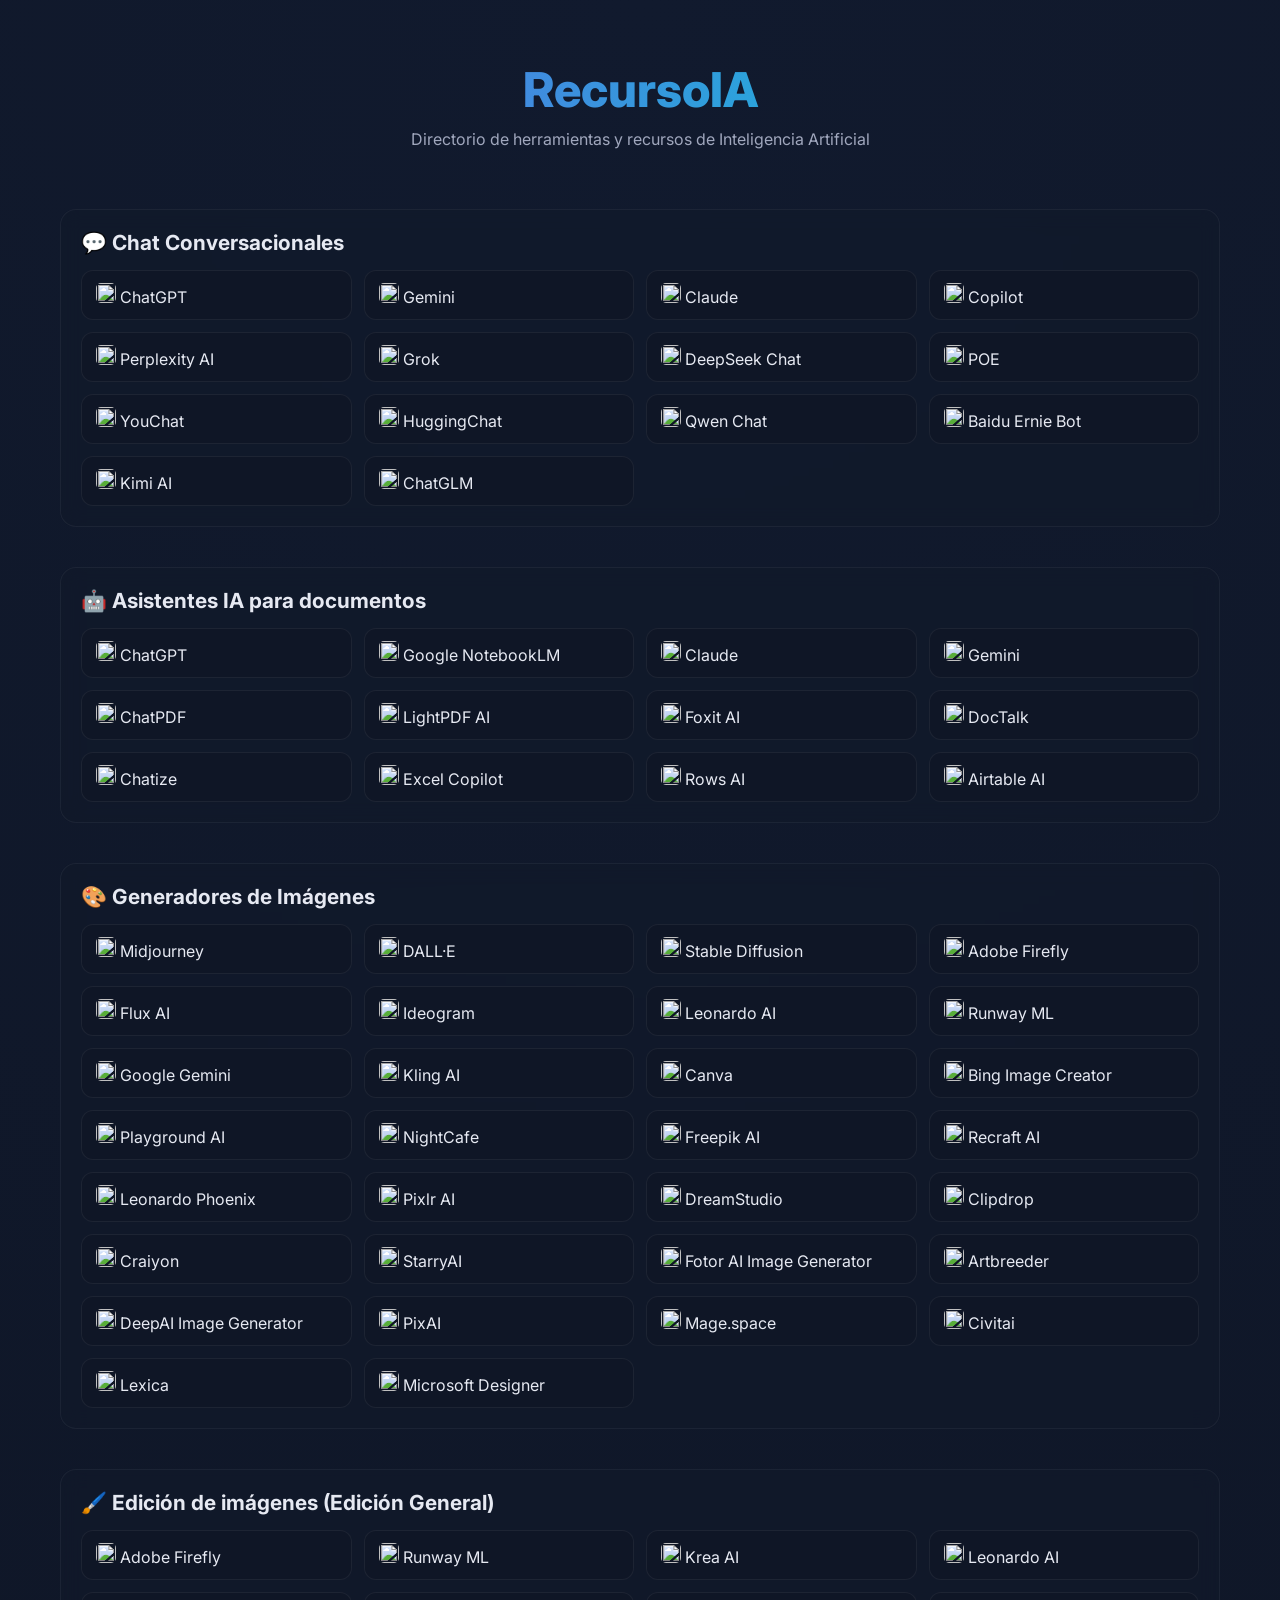
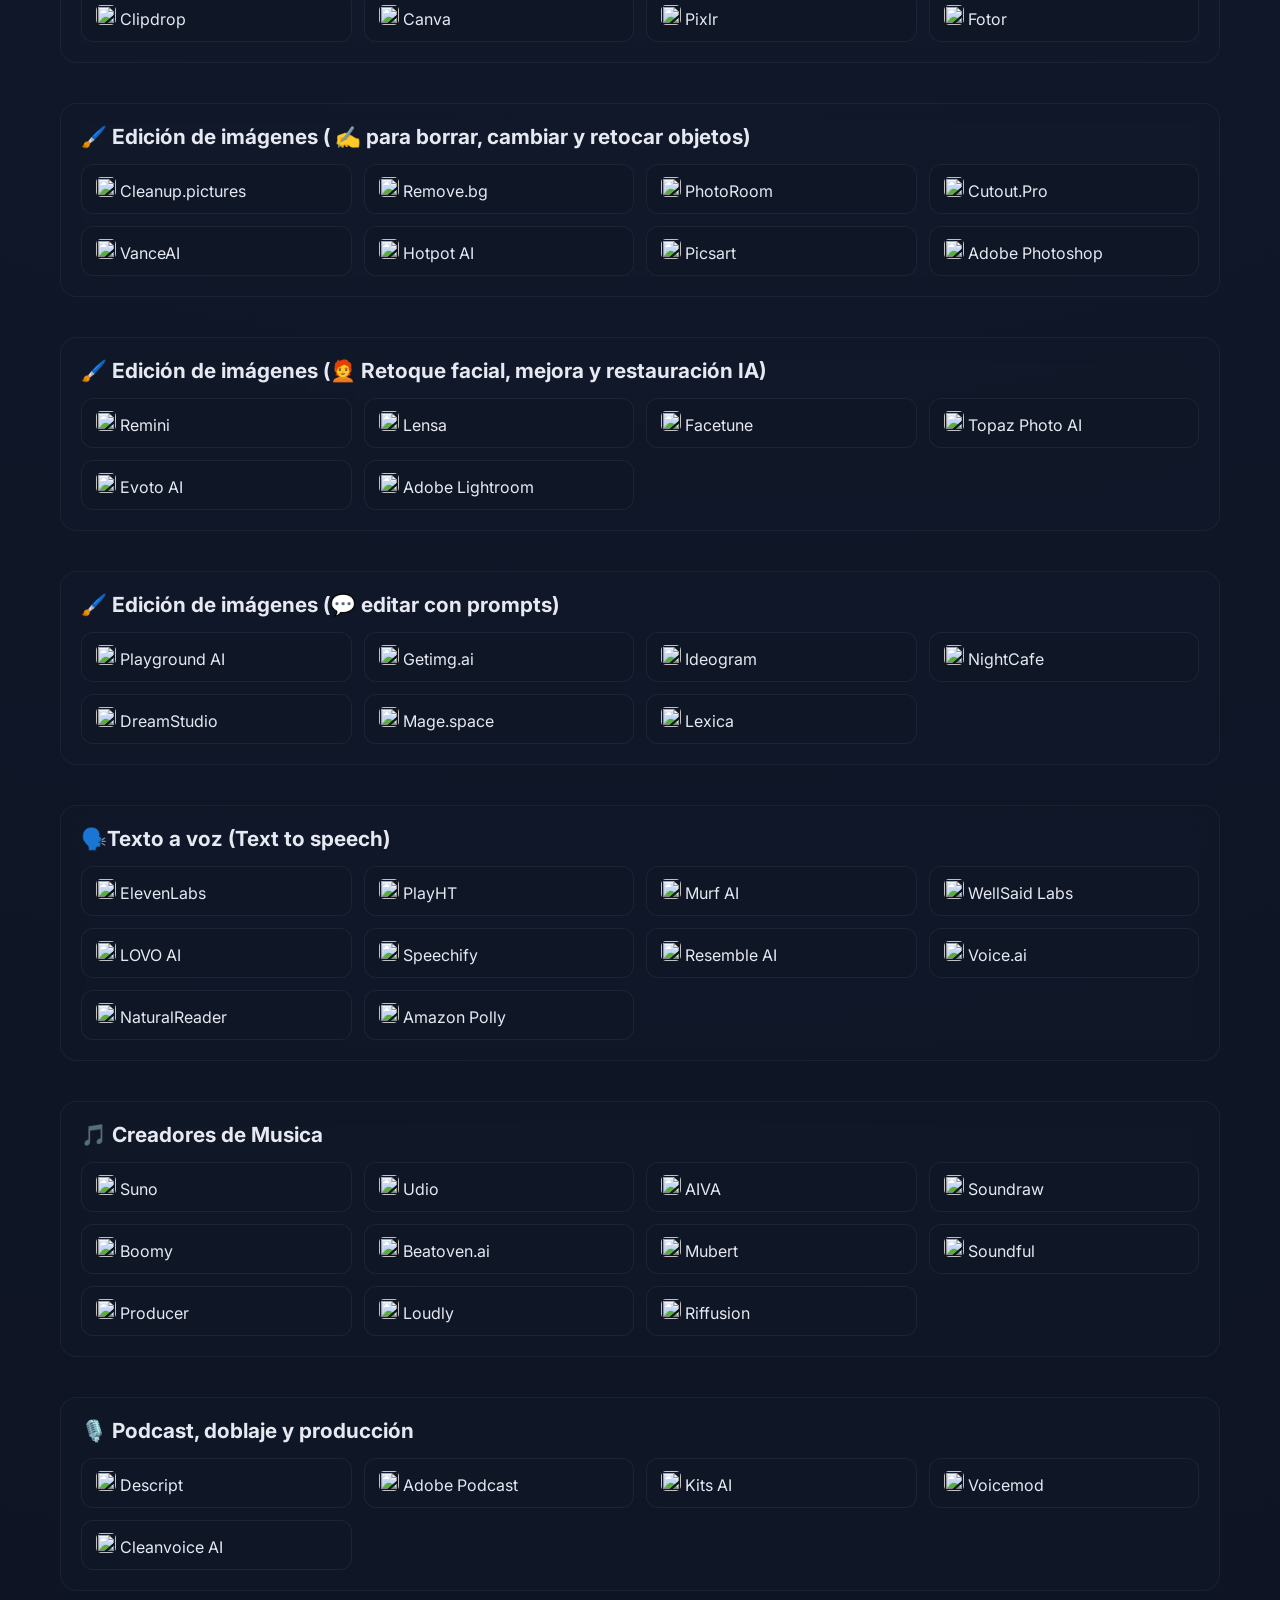
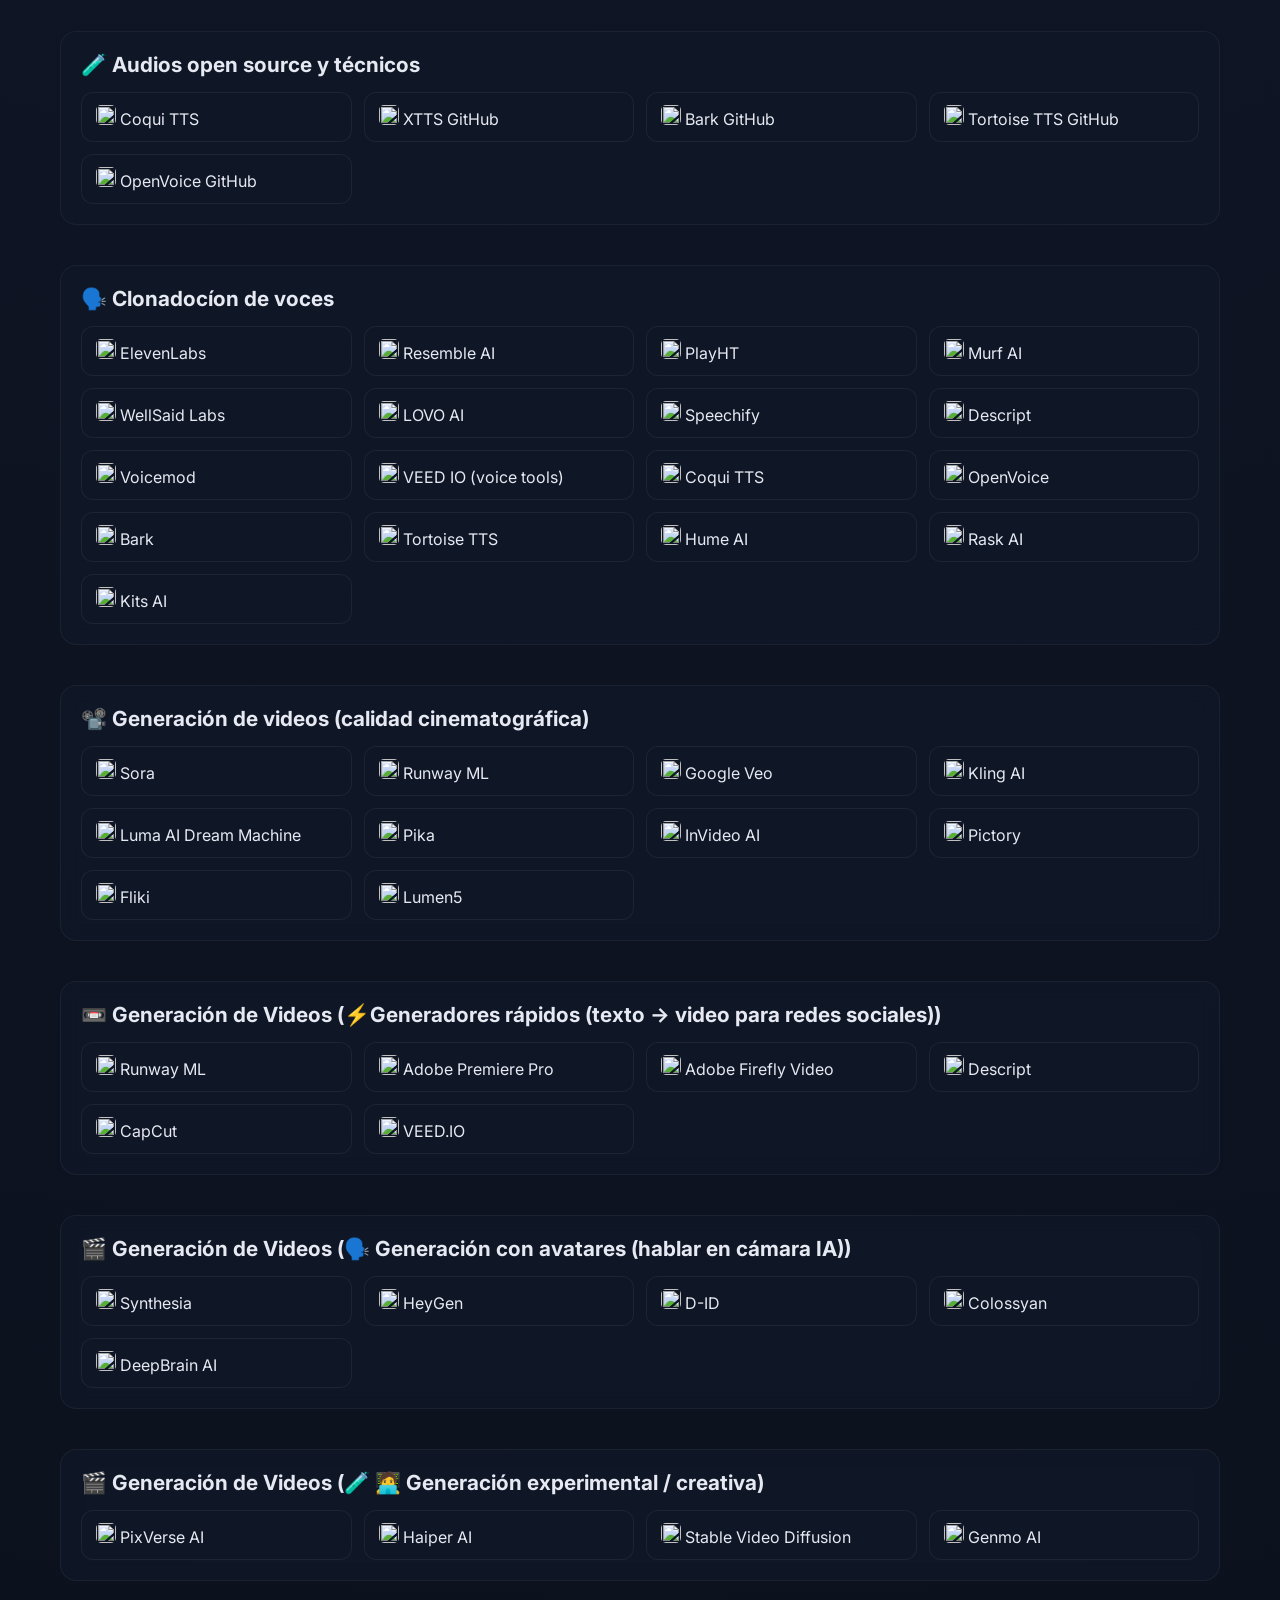
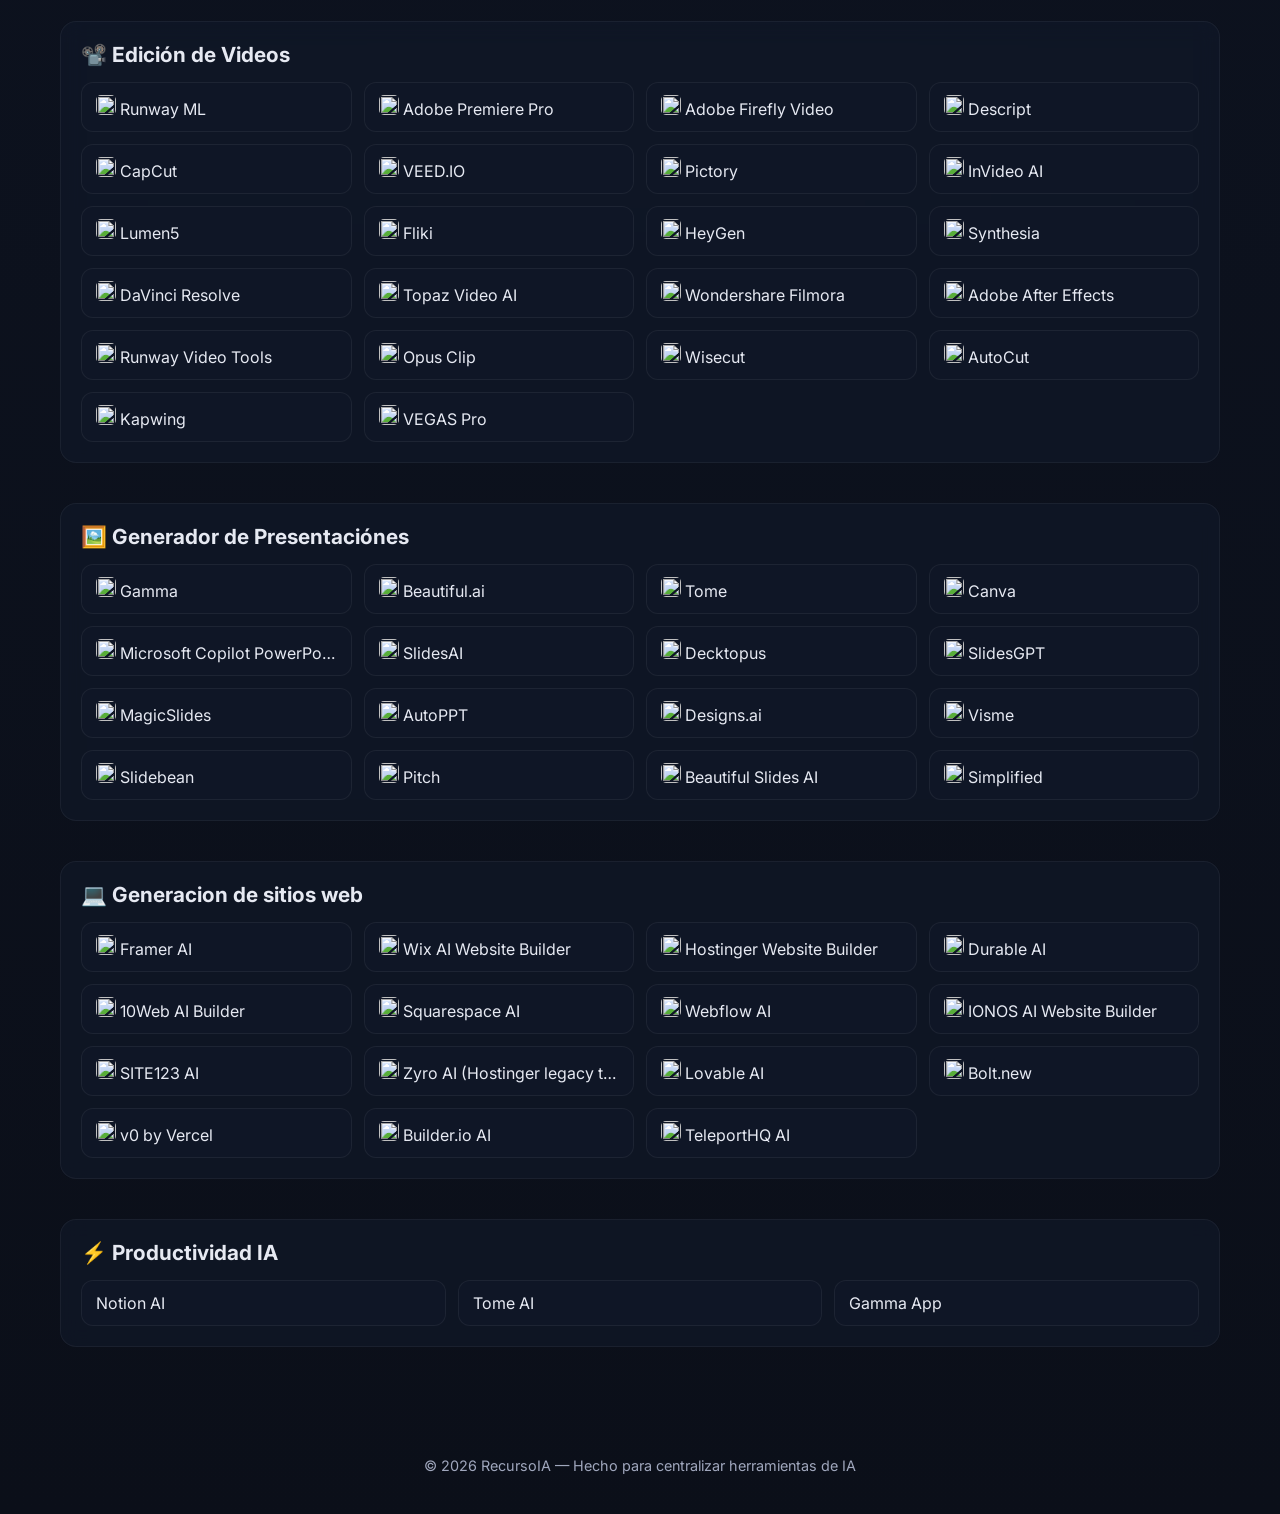
==== index.html @ c5f61e70 "se envia todo a github" ====
<!DOCTYPE html>
<html lang="es">
<head>
    <meta charset="UTF-8" />
    <meta name="viewport" content="width=device-width, initial-scale=1.0" />
    <title>RecursoIA</title>
    <link rel="stylesheet" href="style.css">
    <link href="https://fonts.googleapis.com/css2?family=Inter:wght@300;400;600;800&display=swap" rel="stylesheet">
</head>
<body>
    <header>
        <h1>RecursoIA</h1>
        <p>Directorio de herramientas y recursos de Inteligencia Artificial</p>
    </header>
    <div class="container">

    <!-- CHAT IA -->
    <section class="section">
        <h2>💬 Chat Conversacionales</h2>
        <ul class="list">
            <li>
                <a class="tool" href="https://chat.openai.com" target="_blank">
                    <img src="https://www.google.com/s2/favicons?sz=64&domain=chat.openai.com">
                    ChatGPT
                </a>
            </li>
            <li>
                <a class="tool" href="https://gemini.google.com" target="_blank">
                    <img src="https://www.google.com/s2/favicons?sz=64&domain=gemini.google.com">
                    Gemini
                </a>
            </li>
            <li>
                <a class="tool" href="https://claude.ai" target="_blank">
                    <img src="https://www.google.com/s2/favicons?sz=64&domain=claude.ai">
                    Claude
                </a>
            </li>
            <li>
                <a class="tool" href="https://copilot.microsoft.com" target="_blank">
                    <img src="https://www.google.com/s2/favicons?sz=64&domain=microsoft.com">
                    Copilot
                </a>
            </li>
            <li>
                <a class="tool" href="https://www.perplexity.ai" target="_blank">
                    <img src="https://www.google.com/s2/favicons?sz=64&domain=perplexity.ai">
                    Perplexity AI
                </a>
            </li>
            <li>
                <a class="tool" href="https://grok.x.ai" target="_blank">
                    <img src="https://www.google.com/s2/favicons?sz=64&domain=x.ai">
                    Grok
                </a>
            </li>
            <li>
                <a class="tool" href="https://chat.deepseek.com" target="_blank">
                    <img src="https://www.google.com/s2/favicons?sz=64&domain=deepseek.com">
                    DeepSeek Chat
                </a>
            </li>
            <li>
                <a class="tool" href="https://poe.com" target="_blank">
                    <img src="https://www.google.com/s2/favicons?sz=64&domain=poe.com">
                    POE
                </a>
            </li>
            <li>
                <a class="tool" href="https://you.com/chat" target="_blank">
                    <img src="https://www.google.com/s2/favicons?sz=64&domain=you.com">
                    YouChat
                </a>
            </li>
            <li>
                <a class="tool" href="https://huggingface.co/chat" target="_blank">
                    <img src="https://www.google.com/s2/favicons?sz=64&domain=huggingface.co">
                    HuggingChat
                </a>
            </li>
            <li>
                <a class="tool" href="https://chat.qwen.ai" target="_blank">
                    <img src="https://www.google.com/s2/favicons?sz=64&domain=qwen.ai">
                    Qwen Chat
                </a>
            </li>
            <li>
                <a class="tool" href="https://yiyan.baidu.com" target="_blank">
                    <img src="https://www.google.com/s2/favicons?sz=64&domain=baidu.com">
                    Baidu Ernie Bot
                </a>
            </li>
            <li>
                <a class="tool" href="https://kimi.moonshot.cn" target="_blank">
                    <img src="https://www.google.com/s2/favicons?sz=64&domain=moonshot.cn">
                    Kimi AI
                </a>
            </li>
            <li>
                <a class="tool" href="https://chatglm.cn" target="_blank">
                    <img src="https://www.google.com/s2/favicons?sz=64&domain=chatglm.cn">
                    ChatGLM
                </a>
            </li>
        </ul>
    </section>

        <!-- ASISTENTES PARA DOCUMENTOS -->
        <section class="section">
            <h2>🤖 Asistentes IA para documentos</h2>
            <ul class="list">
                <li>
                    <a class="tool" href="https://chat.openai.com" target="_blank">
                        <img src="https://www.google.com/s2/favicons?sz=64&domain=openai.com">
                        ChatGPT
                    </a>
                </li>
                <li>
                    <a class="tool" href="https://notebooklm.google.com" target="_blank">
                        <img src="https://www.google.com/s2/favicons?sz=64&domain=google.com">
                        Google NotebookLM
                    </a>
                </li>
                <li>
                    <a class="tool" href="https://claude.ai" target="_blank">
                        <img src="https://www.google.com/s2/favicons?sz=64&domain=claude.ai">
                        Claude
                    </a>
                </li>
                <li>
                    <a class="tool" href="https://gemini.google.com" target="_blank">
                        <img src="https://www.google.com/s2/favicons?sz=64&domain=gemini.google.com">
                        Gemini
                    </a>
                </li>
                <li>
                    <a class="tool" href="https://www.chatpdf.com" target="_blank">
                        <img src="https://www.google.com/s2/favicons?sz=64&domain=chatpdf.com">
                        ChatPDF
                    </a>
                </li>
                <li>
                    <a class="tool" href="https://lightpdf.com" target="_blank">
                        <img src="https://www.google.com/s2/favicons?sz=64&domain=lightpdf.com">
                        LightPDF AI
                    </a>
                </li>
                <li>
                    <a class="tool" href="https://www.foxit.com" target="_blank">
                        <img src="https://www.google.com/s2/favicons?sz=64&domain=foxit.com">
                        Foxit AI
                    </a>
                </li>
                <li>
                    <a class="tool" href="https://www.doctalk.site" target="_blank">
                        <img src="https://www.google.com/s2/favicons?sz=64&domain=doctalk.site">
                        DocTalk
                    </a>
                </li>
                <li>
                    <a class="tool" href="https://www.chatize.com" target="_blank">
                        <img src="https://www.google.com/s2/favicons?sz=64&domain=chatize.com">
                        Chatize
                    </a>
                </li>
                <li>
                    <a class="tool" href="https://www.microsoft.com" target="_blank">
                        <img src="https://www.google.com/s2/favicons?sz=64&domain=microsoft.com">
                        Excel Copilot
                    </a>
                </li>
                <li>
                    <a class="tool" href="https://rows.com" target="_blank">
                        <img src="https://www.google.com/s2/favicons?sz=64&domain=rows.com">
                        Rows AI
                    </a>
                </li>
                <li>
                    <a class="tool" href="https://airtable.com" target="_blank">
                        <img src="https://www.google.com/s2/favicons?sz=64&domain=airtable.com">
                        Airtable AI
                    </a>
                </li>
            </ul>
        </section>

        <!-- IMAGEN IA -->
        <section class="section">
            <h2>🎨 Generadores de Imágenes</h2>
            <ul class="list">
                <li>
                    <a class="tool" href="https://www.midjourney.com" target="_blank">
                        <img src="https://www.google.com/s2/favicons?sz=64&domain=midjourney.com">
                        Midjourney
                    </a>
                </li>
                <li>
                    <a class="tool" href="https://openai.com/dall-e-3" target="_blank">
                        <img src="https://www.google.com/s2/favicons?sz=64&domain=openai.com">
                        DALL·E
                    </a>
                </li>
                <li>
                    <a class="tool" href="https://stability.ai" target="_blank">
                        <img src="https://www.google.com/s2/favicons?sz=64&domain=stability.ai">
                        Stable Diffusion
                    </a>
                </li>
                <li>
                    <a class="tool" href="https://www.adobe.com/sensei/generative-ai/firefly.html" target="_blank">
                        <img src="https://www.google.com/s2/favicons?sz=64&domain=adobe.com">
                        Adobe Firefly
                    </a>
                </li>
                <li>
                    <a class="tool" href="https://flux.ai" target="_blank">
                        <img src="https://www.google.com/s2/favicons?sz=64&domain=flux.ai">
                        Flux AI
                    </a>
                </li>
                <li>
                    <a class="tool" href="https://ideogram.ai" target="_blank">
                        <img src="https://www.google.com/s2/favicons?sz=64&domain=ideogram.ai">
                        Ideogram
                    </a>
                </li>
                <li>
                    <a class="tool" href="https://leonardo.ai" target="_blank">
                        <img src="https://www.google.com/s2/favicons?sz=64&domain=leonardo.ai">
                        Leonardo AI
                    </a>
                </li>
                <li>
                    <a class="tool" href="https://runwayml.com" target="_blank">
                        <img src="https://www.google.com/s2/favicons?sz=64&domain=runwayml.com">
                        Runway ML
                    </a>
                </li>
                <li>
                    <a class="tool" href="https://gemini.google.com" target="_blank">
                        <img src="https://www.google.com/s2/favicons?sz=64&domain=gemini.google.com">
                        Google Gemini
                    </a>
                </li>
                <li>
                    <a class="tool" href="https://www.klingai.com" target="_blank">
                        <img src="https://www.google.com/s2/favicons?sz=64&domain=klingai.com">
                        Kling AI
                    </a>
                </li>
                <li>
                    <a class="tool" href="https://www.canva.com/es_es/generador-imagenes-ia/" target="_blank">
                        <img src="https://www.google.com/s2/favicons?sz=64&domain=canva.com">
                        Canva
                    </a>
                </li>
                <li>
                    <a class="tool" href="https://www.bing.com/images/create" target="_blank">
                        <img src="https://www.google.com/s2/favicons?sz=64&domain=bing.com">
                        Bing Image Creator
                    </a>
                </li>
                <li>
                    <a class="tool" href="https://playgroundai.com" target="_blank">
                        <img src="https://www.google.com/s2/favicons?sz=64&domain=playgroundai.com">
                        Playground AI
                    </a>
                </li>
                <li>
                    <a class="tool" href="https://creator.nightcafe.studio" target="_blank">
                        <img src="https://www.google.com/s2/favicons?sz=64&domain=nightcafe.studio">
                        NightCafe
                    </a>
                </li>
                <li>
                    <a class="tool" href="https://www.freepik.com/ai/image-generator" target="_blank">
                        <img src="https://www.google.com/s2/favicons?sz=64&domain=freepik.com">
                        Freepik AI
                    </a>
                </li>
                <li>
                    <a class="tool" href="https://recraft.ai" target="_blank">
                        <img src="https://www.google.com/s2/favicons?sz=64&domain=recraft.ai">
                        Recraft AI
                    </a>
                </li>
                <li>
                    <a class="tool" href="https://leonardo.ai" target="_blank">
                        <img src="https://www.google.com/s2/favicons?sz=64&domain=leonardo.ai">
                        Leonardo Phoenix
                    </a>
                </li>
                <li>
                    <a class="tool" href="https://pixlr.com/ai-image-generator/" target="_blank">
                        <img src="https://www.google.com/s2/favicons?sz=64&domain=pixlr.com">
                        Pixlr AI
                    </a>
                </li>
                <li>
                    <a class="tool" href="https://beta.dreamstudio.ai" target="_blank">
                        <img src="https://www.google.com/s2/favicons?sz=64&domain=dreamstudio.ai">
                        DreamStudio
                    </a>
                </li>
                <li>
                    <a class="tool" href="https://clipdrop.co" target="_blank">
                        <img src="https://www.google.com/s2/favicons?sz=64&domain=clipdrop.co">
                        Clipdrop
                    </a>
                </li>
                <li>
                    <a class="tool" href="https://www.craiyon.com" target="_blank">
                        <img src="https://www.google.com/s2/favicons?sz=64&domain=craiyon.com">
                        Craiyon
                    </a>
                </li>
                <li>
                    <a class="tool" href="https://starryai.com" target="_blank">
                        <img src="https://www.google.com/s2/favicons?sz=64&domain=starryai.com">
                        StarryAI
                    </a>
                </li>
                <li>
                    <a class="tool" href="https://www.fotor.com/features/ai-image-generator/" target="_blank">
                        <img src="https://www.google.com/s2/favicons?sz=64&domain=fotor.com">
                        Fotor AI Image Generator
                    </a>
                </li>
                <li>
                    <a class="tool" href="https://www.artbreeder.com" target="_blank">
                        <img src="https://www.google.com/s2/favicons?sz=64&domain=artbreeder.com">
                        Artbreeder
                    </a>
                </li>
                <li>
                    <a class="tool" href="https://deepai.org/machine-learning-model/text2img" target="_blank">
                        <img src="https://www.google.com/s2/favicons?sz=64&domain=deepai.org">
                        DeepAI Image Generator
                    </a>
                </li>
                <li>
                    <a class="tool" href="https://pixai.art" target="_blank">
                        <img src="https://www.google.com/s2/favicons?sz=64&domain=pixai.art">
                        PixAI
                    </a>
                </li>
                <li>
                    <a class="tool" href="https://mage.space" target="_blank">
                        <img src="https://www.google.com/s2/favicons?sz=64&domain=mage.space">
                        Mage.space
                    </a>
                </li>
                <li>
                    <a class="tool" href="https://civitai.com/" target="_blank">
                        <img src="https://www.google.com/s2/favicons?sz=64&domain=civitai.com">
                        Civitai
                    </a>
                </li>
                <li>
                    <a class="tool" href="https://lexica.art/aperture" target="_blank">
                        <img src="https://www.google.com/s2/favicons?sz=64&domain=lexica.art">
                        Lexica
                    </a>
                </li>
                <li>
                    <a class="tool" href="https://designer.microsoft.com" target="_blank">
                        <img src="https://www.google.com/s2/favicons?sz=64&domain=microsoft.com">
                        Microsoft Designer
                    </a>
                </li>
            </ul>
        </section>

        <!-- EDICION DE IMAGENES -->
        <section class="section">
            <h2>🖌️ Edición de imágenes (Edición General)</h2>
            <ul class="list">
                <li>
                    <a class="tool" href="https://firefly.adobe.com" target="_blank">
                        <img src="https://www.google.com/s2/favicons?sz=64&domain=adobe.com">
                        Adobe Firefly
                    </a>
                </li>
                <li>
                    <a class="tool" href="https://runwayml.com" target="_blank">
                        <img src="https://www.google.com/s2/favicons?sz=64&domain=runwayml.com">
                        Runway ML
                    </a>
                </li>
                <li>
                    <a class="tool" href="https://www.krea.ai" target="_blank">
                        <img src="https://www.google.com/s2/favicons?sz=64&domain=krea.ai">
                        Krea AI
                    </a>
                </li>
                <li>
                    <a class="tool" href="https://leonardo.ai" target="_blank">
                        <img src="https://www.google.com/s2/favicons?sz=64&domain=leonardo.ai">
                        Leonardo AI
                    </a>
                </li>
                <li>
                    <a class="tool" href="https://clipdrop.co" target="_blank">
                        <img src="https://www.google.com/s2/favicons?sz=64&domain=clipdrop.co">
                        Clipdrop
                    </a>
                </li>
                <li>
                    <a class="tool" href="https://www.canva.com" target="_blank">
                        <img src="https://www.google.com/s2/favicons?sz=64&domain=canva.com">
                        Canva
                    </a>
                </li>
                <li>
                    <a class="tool" href="https://pixlr.com" target="_blank">
                        <img src="https://www.google.com/s2/favicons?sz=64&domain=pixlr.com">
                        Pixlr
                    </a>
                </li>
                <li>
                    <a class="tool" href="https://www.fotor.com" target="_blank">
                        <img src="https://www.google.com/s2/favicons?sz=64&domain=fotor.com">
                        Fotor
                    </a>
                </li>
            </ul>
        </section>

        <!-- EDICION DE IMAGENES -->
        <section class="section">
            <h2>🖌️ Edición de imágenes ( ✍️ para borrar, cambiar y retocar objetos)</h2>
            <ul class="list">
                <li>
                    <a class="tool" href="https://cleanup.pictures" target="_blank">
                        <img src="https://www.google.com/s2/favicons?sz=64&domain=cleanup.pictures">
                        Cleanup.pictures
                    </a>
                </li>
                <li>
                    <a class="tool" href="https://www.remove.bg" target="_blank">
                        <img src="https://www.google.com/s2/favicons?sz=64&domain=remove.bg">
                        Remove.bg
                    </a>
                </li>
                <li>
                    <a class="tool" href="https://www.photoroom.com" target="_blank">
                        <img src="https://www.google.com/s2/favicons?sz=64&domain=photoroom.com">
                        PhotoRoom
                    </a>
                </li>
                <li>
                    <a class="tool" href="https://www.cutout.pro" target="_blank">
                        <img src="https://www.google.com/s2/favicons?sz=64&domain=cutout.pro">
                        Cutout.Pro
                    </a>
                </li>
                <li>
                    <a class="tool" href="https://vanceai.com" target="_blank">
                        <img src="https://www.google.com/s2/favicons?sz=64&domain=vanceai.com">
                        VanceAI
                    </a>
                </li>
                <li>
                    <a class="tool" href="https://hotpot.ai" target="_blank">
                        <img src="https://www.google.com/s2/favicons?sz=64&domain=hotpot.ai">
                        Hotpot AI
                    </a>
                </li>
                <li>
                    <a class="tool" href="https://picsart.com" target="_blank">
                        <img src="https://www.google.com/s2/favicons?sz=64&domain=picsart.com">
                        Picsart
                    </a>
                </li>
                <li>
                    <a class="tool" href="https://www.adobe.com/products/photoshop.html" target="_blank">
                        <img src="https://www.google.com/s2/favicons?sz=64&domain=adobe.com">
                        Adobe Photoshop
                    </a>
                </li>
            </ul>
        </section>

        <!-- EDICION DE IMAGENES -->
        <section class="section">
            <h2>🖌️ Edición de imágenes (🧑‍🦰 Retoque facial, mejora y restauración IA)</h2>
            <ul class="list">
                <li>
                    <a class="tool" href="https://remini.ai" target="_blank">
                        <img src="https://www.google.com/s2/favicons?sz=64&domain=remini.ai">
                        Remini
                    </a>
                </li>
                <li>
                    <a class="tool" href="https://prisma-ai.com/lensa" target="_blank">
                        <img src="https://www.google.com/s2/favicons?sz=64&domain=prisma-ai.com">
                        Lensa
                    </a>
                </li>
                <li>
                    <a class="tool" href="https://www.facetuneapp.com" target="_blank">
                        <img src="https://www.google.com/s2/favicons?sz=64&domain=facetuneapp.com">
                        Facetune
                    </a>
                </li>
                <li>
                    <a class="tool" href="https://www.topazlabs.com/topaz-photo-ai" target="_blank">
                        <img src="https://www.google.com/s2/favicons?sz=64&domain=topazlabs.com">
                        Topaz Photo AI
                    </a>
                </li>
                <li>
                    <a class="tool" href="https://www.evoto.ai" target="_blank">
                        <img src="https://www.google.com/s2/favicons?sz=64&domain=evoto.ai">
                        Evoto AI
                    </a>
                </li>
                <li>
                    <a class="tool" href="https://www.adobe.com/products/photoshop-lightroom.html" target="_blank">
                        <img src="https://www.google.com/s2/favicons?sz=64&domain=adobe.com">
                        Adobe Lightroom
                    </a>
                </li>
            </ul>
        </section>

        <!-- EDICION DE IMAGENES -->
        <section class="section">
            <h2>🖌️ Edición de imágenes (💬 editar con prompts)</h2>
            <ul class="list">
                <li>
                    <a class="tool" href="https://playgroundai.com" target="_blank">
                        <img src="https://www.google.com/s2/favicons?sz=64&domain=playgroundai.com">
                        Playground AI
                    </a>
                </li>
                <li>
                    <a class="tool" href="https://getimg.ai" target="_blank">
                        <img src="https://www.google.com/s2/favicons?sz=64&domain=getimg.ai">
                        Getimg.ai
                    </a>
                </li>
                <li>
                    <a class="tool" href="https://ideogram.ai" target="_blank">
                        <img src="https://www.google.com/s2/favicons?sz=64&domain=ideogram.ai">
                        Ideogram
                    </a>
                </li>
                <li>
                    <a class="tool" href="https://nightcafe.studio" target="_blank">
                        <img src="https://www.google.com/s2/favicons?sz=64&domain=nightcafe.studio">
                        NightCafe
                    </a>
                </li>
                <li>
                    <a class="tool" href="https://dreamstudio.ai" target="_blank">
                        <img src="https://www.google.com/s2/favicons?sz=64&domain=dreamstudio.ai">
                        DreamStudio
                    </a>
                </li>
                <li>
                    <a class="tool" href="https://www.mage.space" target="_blank">
                        <img src="https://www.google.com/s2/favicons?sz=64&domain=mage.space">
                        Mage.space
                    </a>
                </li>
                <li>
                    <a class="tool" href="https://lexica.art" target="_blank">
                        <img src="https://www.google.com/s2/favicons?sz=64&domain=lexica.art">
                        Lexica
                    </a>
                </li>
            </ul>
        </section>

        <!-- Audio -->
        <section class="section">
            <h2>🗣️Texto a voz (Text to speech)</h2>
            <ul class="list">
                <li>
                    <a class="tool" href="https://elevenlabs.io" target="_blank">
                        <img src="https://www.google.com/s2/favicons?sz=64&domain=elevenlabs.io">
                        ElevenLabs
                    </a>
                </li>
                <li>
                    <a class="tool" href="https://play.ht" target="_blank">
                        <img src="https://www.google.com/s2/favicons?sz=64&domain=play.ht">
                        PlayHT
                    </a>
                </li>
                <li>
                    <a class="tool" href="https://murf.ai" target="_blank">
                        <img src="https://www.google.com/s2/favicons?sz=64&domain=murf.ai">
                        Murf AI
                    </a>
                </li>
                <li>
                    <a class="tool" href="https://wellsaidlabs.com" target="_blank">
                        <img src="https://www.google.com/s2/favicons?sz=64&domain=wellsaidlabs.com">
                        WellSaid Labs
                    </a>
                </li>
                <li>
                    <a class="tool" href="https://lovo.ai" target="_blank">
                        <img src="https://www.google.com/s2/favicons?sz=64&domain=lovo.ai">
                        LOVO AI
                    </a>
                </li>
                <li>
                    <a class="tool" href="https://speechify.com" target="_blank">
                        <img src="https://www.google.com/s2/favicons?sz=64&domain=speechify.com">
                        Speechify
                    </a>
                </li>
                <li>
                    <a class="tool" href="https://www.resemble.ai" target="_blank">
                        <img src="https://www.google.com/s2/favicons?sz=64&domain=resemble.ai">
                        Resemble AI
                    </a>
                </li>
                <li>
                    <a class="tool" href="https://voice.ai" target="_blank">
                        <img src="https://www.google.com/s2/favicons?sz=64&domain=voice.ai">
                        Voice.ai
                    </a>
                </li>
                <li>
                    <a class="tool" href="https://www.naturalreaders.com" target="_blank">
                        <img src="https://www.google.com/s2/favicons?sz=64&domain=naturalreaders.com">
                        NaturalReader
                    </a>
                </li>
                <li>
                    <a class="tool" href="https://aws.amazon.com/polly/" target="_blank">
                        <img src="https://www.google.com/s2/favicons?sz=64&domain=amazon.com">
                        Amazon Polly
                    </a>
                </li>
            </ul>
        </section>

        <!-- AUDIO -->
        <section class="section">
            <h2>🎵 Creadores de Musica</h2>
            <ul class="list">
                <li>
                    <a class="tool" href="https://suno.com" target="_blank">
                        <img src="https://www.google.com/s2/favicons?sz=64&domain=suno.com">
                        Suno
                    </a>
                </li>
                <li>
                    <a class="tool" href="https://www.udio.com" target="_blank">
                        <img src="https://www.google.com/s2/favicons?sz=64&domain=udio.com">
                        Udio
                    </a>
                </li>
                <li>
                    <a class="tool" href="https://www.aiva.ai" target="_blank">
                        <img src="https://www.google.com/s2/favicons?sz=64&domain=aiva.ai">
                        AIVA
                    </a>
                </li>
                <li>
                    <a class="tool" href="https://soundraw.io" target="_blank">
                        <img src="https://www.google.com/s2/favicons?sz=64&domain=soundraw.io">
                        Soundraw
                    </a>
                </li>
                <li>
                    <a class="tool" href="https://boomy.com" target="_blank">
                        <img src="https://www.google.com/s2/favicons?sz=64&domain=boomy.com">
                        Boomy
                    </a>
                </li>
                <li>
                    <a class="tool" href="https://www.beatoven.ai" target="_blank">
                        <img src="https://www.google.com/s2/favicons?sz=64&domain=beatoven.ai">
                        Beatoven.ai
                    </a>
                </li>
                <li>
                    <a class="tool" href="https://mubert.com" target="_blank">
                        <img src="https://www.google.com/s2/favicons?sz=64&domain=mubert.com">
                        Mubert
                    </a>
                </li>
                <li>
                    <a class="tool" href="https://soundful.com" target="_blank">
                        <img src="https://www.google.com/s2/favicons?sz=64&domain=soundful.com">
                        Soundful
                    </a>
                </li>
                <li>
                    <a class="tool" href="https://producer.ai" target="_blank">
                        <img src="https://www.google.com/s2/favicons?sz=64&domain=producer.ai">
                        Producer
                    </a>
                </li>
                <li>
                    <a class="tool" href="https://www.loudly.com" target="_blank">
                        <img src="https://www.google.com/s2/favicons?sz=64&domain=loudly.com">
                        Loudly
                    </a>
                </li>
                <li>
                    <a class="tool" href="https://www.riffusion.com" target="_blank">
                        <img src="https://www.google.com/s2/favicons?sz=64&domain=riffusion.com">
                        Riffusion
                    </a>
                </li>
            </ul>
        </section>
        <!-- AUDIO -->
        <section class="section">
            <h2>🎙️ Podcast, doblaje y producción</h2>
            <ul class="list">
                <li>
                    <a class="tool" href="https://www.descript.com" target="_blank">
                        <img src="https://www.google.com/s2/favicons?sz=64&domain=descript.com">
                        Descript
                    </a>
                </li>
                <li>
                    <a class="tool" href="https://podcast.adobe.com" target="_blank">
                        <img src="https://www.google.com/s2/favicons?sz=64&domain=adobe.com">
                        Adobe Podcast
                    </a>
                </li>
                <li>
                    <a class="tool" href="https://www.kits.ai" target="_blank">
                        <img src="https://www.google.com/s2/favicons?sz=64&domain=kits.ai">
                        Kits AI
                    </a>
                </li>
                <li>
                    <a class="tool" href="https://www.voicemod.net" target="_blank">
                        <img src="https://www.google.com/s2/favicons?sz=64&domain=voicemod.net">
                        Voicemod
                    </a>
                </li>
                <li>
                    <a class="tool" href="https://cleanvoice.ai" target="_blank">
                        <img src="https://www.google.com/s2/favicons?sz=64&domain=cleanvoice.ai">
                        Cleanvoice AI
                    </a>
                </li>
            </ul>
        </section>
        <!-- AUDIO -->
        <section class="section">
            <h2>🧪 Audios open source y técnicos</h2>
            <ul class="list">
                <li>
                    <a class="tool" href="https://coqui.ai" target="_blank">
                        <img src="https://www.google.com/s2/favicons?sz=64&domain=coqui.ai">
                        Coqui TTS
                    </a>
                </li>
                <li>
                    <a class="tool" href="https://github.com/coqui-ai/TTS" target="_blank">
                        <img src="https://www.google.com/s2/favicons?sz=64&domain=github.com">
                        XTTS GitHub
                    </a>
                </li>
                <li>
                    <a class="tool" href="https://github.com/suno-ai/bark" target="_blank">
                        <img src="https://www.google.com/s2/favicons?sz=64&domain=github.com">
                        Bark GitHub
                    </a>
                </li>
                <li>
                    <a class="tool" href="https://github.com/neonbjb/tortoise-tts" target="_blank">
                        <img src="https://www.google.com/s2/favicons?sz=64&domain=github.com">
                        Tortoise TTS GitHub
                    </a>
                </li>
                <li>
                    <a class="tool" href="https://github.com/myshell-ai/OpenVoice" target="_blank">
                        <img src="https://www.google.com/s2/favicons?sz=64&domain=github.com">
                        OpenVoice GitHub
                    </a>
                </li>
            </ul>
        </section>
        <!-- AUDIO -->
        <section class="section">
            <h2>🗣️ Clonadocíon de voces</h2>
            <ul class="list">
                <li>
                    <a class="tool" href="https://elevenlabs.io" target="_blank">
                        <img src="https://www.google.com/s2/favicons?sz=64&domain=elevenlabs.io">
                        ElevenLabs
                    </a>
                </li>
                <li>
                    <a class="tool" href="https://www.resemble.ai" target="_blank">
                        <img src="https://www.google.com/s2/favicons?sz=64&domain=resemble.ai">
                        Resemble AI
                    </a>
                </li>
                <li>
                    <a class="tool" href="https://play.ht" target="_blank">
                        <img src="https://www.google.com/s2/favicons?sz=64&domain=play.ht">
                        PlayHT
                    </a>
                </li>
                <li>
                    <a class="tool" href="https://murf.ai" target="_blank">
                        <img src="https://www.google.com/s2/favicons?sz=64&domain=murf.ai">
                        Murf AI
                    </a>
                </li>
                <li>
                    <a class="tool" href="https://wellsaidlabs.com" target="_blank">
                        <img src="https://www.google.com/s2/favicons?sz=64&domain=wellsaidlabs.com">
                        WellSaid Labs
                    </a>
                </li>
                <li>
                    <a class="tool" href="https://lovo.ai" target="_blank">
                        <img src="https://www.google.com/s2/favicons?sz=64&domain=lovo.ai">
                        LOVO AI
                    </a>
                </li>
                <li>
                    <a class="tool" href="https://speechify.com" target="_blank">
                        <img src="https://www.google.com/s2/favicons?sz=64&domain=speechify.com">
                        Speechify
                    </a>
                </li>
                <li>
                    <a class="tool" href="https://www.descript.com" target="_blank">
                        <img src="https://www.google.com/s2/favicons?sz=64&domain=descript.com">
                        Descript
                    </a>
                </li>
                <li>
                    <a class="tool" href="https://www.voicemod.net" target="_blank">
                        <img src="https://www.google.com/s2/favicons?sz=64&domain=voicemod.net">
                        Voicemod
                    </a>
                </li>
                <li>
                    <a class="tool" href="https://www.veed.io" target="_blank">
                        <img src="https://www.google.com/s2/favicons?sz=64&domain=veed.io">
                        VEED IO (voice tools)
                    </a>
                </li>
                <li>
                    <a class="tool" href="https://coqui.ai" target="_blank">
                        <img src="https://www.google.com/s2/favicons?sz=64&domain=coqui.ai">
                        Coqui TTS
                    </a>
                </li>
                <li>
                    <a class="tool" href="https://github.com/myshell-ai/OpenVoice" target="_blank">
                        <img src="https://www.google.com/s2/favicons?sz=64&domain=github.com">
                        OpenVoice
                    </a>
                </li>
                <li>
                    <a class="tool" href="https://github.com/suno-ai/bark" target="_blank">
                        <img src="https://www.google.com/s2/favicons?sz=64&domain=github.com">
                        Bark
                    </a>
                </li>
                <li>
                    <a class="tool" href="https://github.com/neonbjb/tortoise-tts" target="_blank">
                        <img src="https://www.google.com/s2/favicons?sz=64&domain=github.com">
                        Tortoise TTS
                    </a>
                </li>
                <li>
                    <a class="tool" href="https://www.hume.ai" target="_blank">
                        <img src="https://www.google.com/s2/favicons?sz=64&domain=hume.ai">
                        Hume AI
                    </a>
                </li>
                <li>
                    <a class="tool" href="https://www.rask.ai" target="_blank">
                        <img src="https://www.google.com/s2/favicons?sz=64&domain=rask.ai">
                        Rask AI
                    </a>
                </li>
                <li>
                    <a class="tool" href="https://www.kits.ai" target="_blank">
                        <img src="https://www.google.com/s2/favicons?sz=64&domain=kits.ai">
                        Kits AI
                    </a>
                </li>
            </ul>
        </section>

        <!-- VIDEOS -->
        <section class="section">
            <h2>📽️ Generación de videos (calidad cinematográfica)</h2>
            <ul class="list">
                <li>
                    <a class="tool" href="https://openai.com/sora" target="_blank">
                        <img src="https://www.google.com/s2/favicons?sz=64&domain=openai.com">
                        Sora
                    </a>
                </li>
                <li>
                    <a class="tool" href="https://runwayml.com" target="_blank">
                        <img src="https://www.google.com/s2/favicons?sz=64&domain=runwayml.com">
                        Runway ML
                    </a>
                </li>
                <li>
                    <a class="tool" href="https://deepmind.google" target="_blank">
                        <img src="https://www.google.com/s2/favicons?sz=64&domain=google.com">
                        Google Veo
                    </a>
                </li>
                <li>
                    <a class="tool" href="https://klingai.com" target="_blank">
                        <img src="https://www.google.com/s2/favicons?sz=64&domain=klingai.com">
                        Kling AI
                    </a>
                </li>
                <li>
                    <a class="tool" href="https://lumalabs.ai/dream-machine" target="_blank">
                        <img src="https://www.google.com/s2/favicons?sz=64&domain=lumalabs.ai">
                        Luma AI Dream Machine
                    </a>
                </li>
                <li>
                    <a class="tool" href="https://pika.art" target="_blank">
                        <img src="https://www.google.com/s2/favicons?sz=64&domain=pika.art">
                        Pika
                    </a>
                </li>
                <li>
                    <a class="tool" href="https://invideo.io" target="_blank">
                        <img src="https://www.google.com/s2/favicons?sz=64&domain=invideo.io">
                        InVideo AI
                    </a>
                </li>
                <li>
                    <a class="tool" href="https://pictory.ai" target="_blank">
                        <img src="https://www.google.com/s2/favicons?sz=64&domain=pictory.ai">
                        Pictory
                    </a>
                </li>
                <li>
                    <a class="tool" href="https://fliki.ai" target="_blank">
                        <img src="https://www.google.com/s2/favicons?sz=64&domain=fliki.ai">
                        Fliki
                    </a>
                </li>
                <li>
                    <a class="tool" href="https://lumen5.com" target="_blank">
                        <img src="https://www.google.com/s2/favicons?sz=64&domain=lumen5.com">
                        Lumen5
                    </a>
                </li>
            </ul>
        </section>

        <!-- VIDEOS -->
        <section class="section">
            <h2>📼 Generación de Videos (⚡Generadores rápidos (texto → video para redes sociales))</h2>
            <ul class="list">
                <li>
                    <a class="tool" href="https://runwayml.com" target="_blank">
                        <img src="https://www.google.com/s2/favicons?sz=64&domain=runwayml.com">
                        Runway ML
                    </a>
                </li>
                <li>
                    <a class="tool" href="https://www.adobe.com/products/premiere.html" target="_blank">
                        <img src="https://www.google.com/s2/favicons?sz=64&domain=adobe.com">
                        Adobe Premiere Pro
                    </a>
                </li>
                <li>
                    <a class="tool" href="https://firefly.adobe.com" target="_blank">
                        <img src="https://www.google.com/s2/favicons?sz=64&domain=adobe.com">
                        Adobe Firefly Video
                    </a>
                </li>
                <li>
                    <a class="tool" href="https://www.descript.com" target="_blank">
                        <img src="https://www.google.com/s2/favicons?sz=64&domain=descript.com">
                        Descript
                    </a>
                </li>
                <li>
                    <a class="tool" href="https://www.capcut.com" target="_blank">
                        <img src="https://www.google.com/s2/favicons?sz=64&domain=capcut.com">
                        CapCut
                    </a>
                </li>
                <li>
                    <a class="tool" href="https://www.veed.io" target="_blank">
                        <img src="https://www.google.com/s2/favicons?sz=64&domain=veed.io">
                        VEED.IO
                    </a>
                </li>
            </ul>
        </section>
        <!-- VIDEOS -->
        <section class="section">
            <h2>🎬 Generación de Videos (🗣️ Generación con avatares (hablar en cámara IA))</h2>
            <ul class="list">
                <li>
                    <a class="tool" href="https://www.synthesia.io" target="_blank">
                        <img src="https://www.google.com/s2/favicons?sz=64&domain=synthesia.io">
                        Synthesia
                    </a>
                </li>
                <li>
                    <a class="tool" href="https://www.heygen.com" target="_blank">
                        <img src="https://www.google.com/s2/favicons?sz=64&domain=heygen.com">
                        HeyGen
                    </a>
                </li>
                <li>
                    <a class="tool" href="https://www.d-id.com" target="_blank">
                        <img src="https://www.google.com/s2/favicons?sz=64&domain=d-id.com">
                        D-ID
                    </a>
                </li>
                <li>
                    <a class="tool" href="https://www.colossyan.com" target="_blank">
                        <img src="https://www.google.com/s2/favicons?sz=64&domain=colossyan.com">
                        Colossyan
                    </a>
                </li>
                <li>
                    <a class="tool" href="https://www.deepbrain.io" target="_blank">
                        <img src="https://www.google.com/s2/favicons?sz=64&domain=deepbrain.io">
                        DeepBrain AI
                    </a>
                </li>
            </ul>
        </section>
        <!-- VIDEOS -->
        <section class="section">
            <h2>🎬 Generación de Videos (🧪 🧑‍💻 Generación experimental / creativa)</h2>
            <ul class="list">
                <li>
                    <a class="tool" href="https://pixverse.ai" target="_blank">
                        <img src="https://www.google.com/s2/favicons?sz=64&domain=pixverse.ai">
                        PixVerse AI
                    </a>
                </li>
                <li>
                    <a class="tool" href="https://haiper.ai" target="_blank">
                        <img src="https://www.google.com/s2/favicons?sz=64&domain=haiper.ai">
                        Haiper AI
                    </a>
                </li>
                <li>
                    <a class="tool" href="https://stability.ai" target="_blank">
                        <img src="https://www.google.com/s2/favicons?sz=64&domain=stability.ai">
                        Stable Video Diffusion
                    </a>
                </li>
                <li>
                    <a class="tool" href="https://www.genmo.ai" target="_blank">
                        <img src="https://www.google.com/s2/favicons?sz=64&domain=genmo.ai">
                        Genmo AI
                    </a>
                </li>
            </ul>
        </section>

        <!-- EDICION DE VIDEOS -->
        <section class="section">
            <h2>📽️ Edición de Videos</h2>
            <ul class="list">
                <li>
                    <a class="tool" href="https://runwayml.com" target="_blank">
                        <img src="https://www.google.com/s2/favicons?sz=64&domain=runwayml.com">
                        Runway ML
                    </a>
                </li>
                <li>
                    <a class="tool" href="https://www.adobe.com/products/premiere.html" target="_blank">
                        <img src="https://www.google.com/s2/favicons?sz=64&domain=adobe.com">
                        Adobe Premiere Pro
                    </a>
                </li>
                <li>
                    <a class="tool" href="https://firefly.adobe.com" target="_blank">
                        <img src="https://www.google.com/s2/favicons?sz=64&domain=adobe.com">
                        Adobe Firefly Video
                    </a>
                </li>
                <li>
                    <a class="tool" href="https://www.descript.com" target="_blank">
                        <img src="https://www.google.com/s2/favicons?sz=64&domain=descript.com">
                        Descript
                    </a>
                </li>
                <li>
                    <a class="tool" href="https://www.capcut.com" target="_blank">
                        <img src="https://www.google.com/s2/favicons?sz=64&domain=capcut.com">
                        CapCut
                    </a>
                </li>
                <li>
                    <a class="tool" href="https://www.veed.io" target="_blank">
                        <img src="https://www.google.com/s2/favicons?sz=64&domain=veed.io">
                        VEED.IO
                    </a>
                </li>

                <li>
                    <a class="tool" href="https://pictory.ai" target="_blank">
                        <img src="https://www.google.com/s2/favicons?sz=64&domain=pictory.ai">
                        Pictory
                    </a>
                </li>
                <li>
                    <a class="tool" href="https://invideo.io" target="_blank">
                        <img src="https://www.google.com/s2/favicons?sz=64&domain=invideo.io">
                        InVideo AI
                    </a>
                </li>
                <li>
                    <a class="tool" href="https://lumen5.com" target="_blank">
                        <img src="https://www.google.com/s2/favicons?sz=64&domain=lumen5.com">
                        Lumen5
                    </a>
                </li>
                <li>
                    <a class="tool" href="https://fliki.ai" target="_blank">
                        <img src="https://www.google.com/s2/favicons?sz=64&domain=fliki.ai">
                        Fliki
                    </a>
                </li>
                <li>
                    <a class="tool" href="https://www.heygen.com" target="_blank">
                        <img src="https://www.google.com/s2/favicons?sz=64&domain=heygen.com">
                        HeyGen
                    </a>
                </li>
                <li>
                    <a class="tool" href="https://www.synthesia.io" target="_blank">
                        <img src="https://www.google.com/s2/favicons?sz=64&domain=synthesia.io">
                        Synthesia
                    </a>
                </li>

                <li>
                    <a class="tool" href="https://www.blackmagicdesign.com/products/davinciresolve" target="_blank">
                        <img src="https://www.google.com/s2/favicons?sz=64&domain=blackmagicdesign.com">
                        DaVinci Resolve
                    </a>
                </li>
                <li>
                    <a class="tool" href="https://www.topazlabs.com/topaz-video-ai" target="_blank">
                        <img src="https://www.google.com/s2/favicons?sz=64&domain=topazlabs.com">
                        Topaz Video AI
                    </a>
                </li>
                <li>
                    <a class="tool" href="https://filmora.wondershare.com" target="_blank">
                        <img src="https://www.google.com/s2/favicons?sz=64&domain=wondershare.com">
                        Wondershare Filmora
                    </a>
                </li>
                <li>
                    <a class="tool" href="https://www.adobe.com/products/aftereffects.html" target="_blank">
                        <img src="https://www.google.com/s2/favicons?sz=64&domain=adobe.com">
                        Adobe After Effects
                    </a>
                </li>
                <li>
                    <a class="tool" href="https://runwayml.com" target="_blank">
                        <img src="https://www.google.com/s2/favicons?sz=64&domain=runwayml.com">
                        Runway Video Tools
                    </a>
                </li>

                <li>
                    <a class="tool" href="https://www.opus.pro" target="_blank">
                        <img src="https://www.google.com/s2/favicons?sz=64&domain=opus.pro">
                        Opus Clip
                    </a>
                </li>
                <li>
                    <a class="tool" href="https://www.wisecut.video" target="_blank">
                        <img src="https://www.google.com/s2/favicons?sz=64&domain=wisecut.video">
                        Wisecut
                    </a>
                </li>
                <li>
                    <a class="tool" href="https://autocut.ai" target="_blank">
                        <img src="https://www.google.com/s2/favicons?sz=64&domain=autocut.ai">
                        AutoCut
                    </a>
                </li>
                <li>
                    <a class="tool" href="https://www.kapwing.com" target="_blank">
                        <img src="https://www.google.com/s2/favicons?sz=64&domain=kapwing.com">
                        Kapwing
                    </a>
                </li>
                <li>
                    <a class="tool" href="https://www.vegascreativesoftware.com" target="_blank">
                        <img src="https://www.google.com/s2/favicons?sz=64&domain=vegascreativesoftware.com">
                        VEGAS Pro
                    </a>
                </li>

            </ul>
        </section>

        <!-- PRESENTACIONES -->
        <section class="section">
            <h2>🖼️ Generador de Presentaciónes</h2>
            <ul class="list">
                <li>
                    <a class="tool" href="https://gamma.app" target="_blank">
                        <img src="https://www.google.com/s2/favicons?sz=64&domain=gamma.app">
                        Gamma
                    </a>
                </li>
                <li>
                    <a class="tool" href="https://www.beautiful.ai" target="_blank">
                        <img src="https://www.google.com/s2/favicons?sz=64&domain=beautiful.ai">
                        Beautiful.ai
                    </a>
                </li>
                <li>
                    <a class="tool" href="https://tome.app" target="_blank">
                        <img src="https://www.google.com/s2/favicons?sz=64&domain=tome.app">
                        Tome
                    </a>
                </li>
                <li>
                    <a class="tool" href="https://www.canva.com" target="_blank">
                        <img src="https://www.google.com/s2/favicons?sz=64&domain=canva.com">
                        Canva
                    </a>
                </li>
                <li>
                    <a class="tool" href="https://www.microsoft.com" target="_blank">
                        <img src="https://www.google.com/s2/favicons?sz=64&domain=microsoft.com">
                        Microsoft Copilot PowerPoint
                    </a>
                </li>
                <li>
                    <a class="tool" href="https://www.slidesai.io" target="_blank">
                        <img src="https://www.google.com/s2/favicons?sz=64&domain=slidesai.io">
                        SlidesAI
                    </a>
                </li>
                <li>
                    <a class="tool" href="https://www.decktopus.com" target="_blank">
                        <img src="https://www.google.com/s2/favicons?sz=64&domain=decktopus.com">
                        Decktopus
                    </a>
                </li>
                <li>
                    <a class="tool" href="https://www.slidesgpt.com" target="_blank">
                        <img src="https://www.google.com/s2/favicons?sz=64&domain=slidesgpt.com">
                        SlidesGPT
                    </a>
                </li>
                <li>
                    <a class="tool" href="https://www.magicslides.app" target="_blank">
                        <img src="https://www.google.com/s2/favicons?sz=64&domain=magicslides.app">
                        MagicSlides
                    </a>
                </li>
                <li>
                    <a class="tool" href="https://www.autoppt.com" target="_blank">
                        <img src="https://www.google.com/s2/favicons?sz=64&domain=autoppt.com">
                        AutoPPT
                    </a>
                </li>
                <li>
                    <a class="tool" href="https://designs.ai" target="_blank">
                        <img src="https://www.google.com/s2/favicons?sz=64&domain=designs.ai">
                        Designs.ai
                    </a>
                </li>
                <li>
                    <a class="tool" href="https://www.visme.co" target="_blank">
                        <img src="https://www.google.com/s2/favicons?sz=64&domain=visme.co">
                        Visme
                    </a>
                </li>
                <li>
                    <a class="tool" href="https://slidebean.com" target="_blank">
                        <img src="https://www.google.com/s2/favicons?sz=64&domain=slidebean.com">
                        Slidebean
                    </a>
                </li>
                <li>
                    <a class="tool" href="https://pitch.com" target="_blank">
                        <img src="https://www.google.com/s2/favicons?sz=64&domain=pitch.com">
                        Pitch
                    </a>
                </li>
                <li>
                    <a class="tool" href="https://www.beautiful.ai" target="_blank">
                        <img src="https://www.google.com/s2/favicons?sz=64&domain=beautiful.ai">
                        Beautiful Slides AI
                    </a>
                </li>
                <li>
                    <a class="tool" href="https://www.simplified.com" target="_blank">
                        <img src="https://www.google.com/s2/favicons?sz=64&domain=simplified.com">
                        Simplified
                    </a>
                </li>
            </ul>
        </section>
        <!-- SITIOS WEB -->
        <section class="section">
            <h2>💻 Generacion de sitios web</h2>
            <ul class="list">
            <li>
                <a class="tool" href="https://www.framer.com" target="_blank">
                    <img src="https://www.google.com/s2/favicons?sz=64&domain=framer.com">
                    Framer AI
                </a>
            </li>
            <li>
                <a class="tool" href="https://www.wix.com" target="_blank">
                    <img src="https://www.google.com/s2/favicons?sz=64&domain=wix.com">
                    Wix AI Website Builder
                </a>
            </li>
            <li>
                <a class="tool" href="https://www.hostinger.com" target="_blank">
                    <img src="https://www.google.com/s2/favicons?sz=64&domain=hostinger.com">
                    Hostinger Website Builder
                </a>
            </li>
            <li>
                <a class="tool" href="https://durable.co" target="_blank">
                    <img src="https://www.google.com/s2/favicons?sz=64&domain=durable.co">
                    Durable AI
                </a>
            </li>
            <li>
                <a class="tool" href="https://10web.io" target="_blank">
                    <img src="https://www.google.com/s2/favicons?sz=64&domain=10web.io">
                    10Web AI Builder
                </a>
            </li>
            <li>
                <a class="tool" href="https://www.squarespace.com" target="_blank">
                    <img src="https://www.google.com/s2/favicons?sz=64&domain=squarespace.com">
                    Squarespace AI
                </a>
            </li>
            <li>
                <a class="tool" href="https://webflow.com" target="_blank">
                    <img src="https://www.google.com/s2/favicons?sz=64&domain=webflow.com">
                    Webflow AI
                </a>
            </li>
            <li>
                <a class="tool" href="https://www.ionos.com" target="_blank">
                    <img src="https://www.google.com/s2/favicons?sz=64&domain=ionos.com">
                    IONOS AI Website Builder
                </a>
            </li>
            <li>
                <a class="tool" href="https://www.site123.com" target="_blank">
                    <img src="https://www.google.com/s2/favicons?sz=64&domain=site123.com">
                    SITE123 AI
                </a>
            </li>
            <li>
                <a class="tool" href="https://zyro.com" target="_blank">
                    <img src="https://www.google.com/s2/favicons?sz=64&domain=zyro.com">
                    Zyro AI (Hostinger legacy tools)
                </a>
            </li>
            <li>
                <a class="tool" href="https://lovable.dev" target="_blank">
                    <img src="https://www.google.com/s2/favicons?sz=64&domain=lovable.dev">
                    Lovable AI
                </a>
            </li>
            <li>
                <a class="tool" href="https://bolt.new" target="_blank">
                    <img src="https://www.google.com/s2/favicons?sz=64&domain=bolt.new">
                    Bolt.new
                </a>
            </li>
            <li>
                <a class="tool" href="https://v0.dev" target="_blank">
                    <img src="https://www.google.com/s2/favicons?sz=64&domain=v0.dev">
                    v0 by Vercel
                </a>
            </li>
            <li>
                <a class="tool" href="https://www.builder.io" target="_blank">
                    <img src="https://www.google.com/s2/favicons?sz=64&domain=builder.io">
                    Builder.io AI
                </a>
            </li>
            <li>
                <a class="tool" href="https://teleporthq.io" target="_blank">
                    <img src="https://www.google.com/s2/favicons?sz=64&domain=teleporthq.io">
                    TeleportHQ AI
                </a>
            </li>
            </ul>
        </section>

        <!-- PRODUCTIVIDAD -->
        <section class="section">
            <h2>⚡ Productividad IA</h2>
            <ul class="list">
                <li><a href="#">Notion AI</a></li>
                <li><a href="#">Tome AI</a></li>
                <li><a href="#">Gamma App</a></li>
            </ul>
        </section>

    </div>

    <footer>
        © 2026 RecursoIA — Hecho para centralizar herramientas de IA
    </footer>
</body>
</html>
---- style.css ----
:root{
  --bg:#0b0f19;
  --card:#121a2a;
  --text:#e6e9f2;
  --muted:#a0a7bd;
  --accent:#6c5ce7;
  --accent2:#00d2d3;
}

*{
  margin:0;
  padding:0;
  box-sizing:border-box;
  font-family:'Inter', sans-serif;
}

body{
  background: radial-gradient(circle at top, #111a2e, var(--bg));
  color:var(--text);
}

/* HEADER */
header{
  text-align:center;
  padding:60px 20px 30px;
}

header h1{
  font-size:3rem;
  font-weight:800;
  background: linear-gradient(90deg, var(--accent), var(--accent2));
  -webkit-background-clip:text;
  -webkit-text-fill-color:transparent;
}

header p{
  color:var(--muted);
  margin-top:10px;
}

/* CONTENEDOR */
.container{
  max-width:1200px;
  margin:0 auto;
  padding:30px 20px;
}

/* SECCIONES */
.section{
  margin-bottom:40px;
  background: rgba(18,26,42,0.6);
  border:1px solid rgba(255,255,255,0.05);
  border-radius:16px;
  padding:20px;
  backdrop-filter: blur(10px);
}

.section h2{
  margin-bottom:15px;
  font-size:1.3rem;
}

/* 🔥 LISTA EN COLUMNAS DINÁMICAS */
.list{
  list-style:none;

  display:grid;

  /* clave del sistema */
  grid-template-columns: repeat(auto-fit, minmax(220px, 1fr));

  gap:12px;
  align-items:start;
}

/* ITEMS */
.list li a{
  display:block;
  padding:12px 14px;
  background:#0f1626;
  border-radius:12px;
  text-decoration:none;
  color:var(--text);
  border:1px solid rgba(255,255,255,0.06);
  transition:0.25s;

  /* evita alturas raras */
  white-space:nowrap;
  overflow:hidden;
  text-overflow:ellipsis;
}

.list li a:hover{
  transform: translateY(-3px);
  border-color: var(--accent);
  box-shadow: 0 8px 20px rgba(108,92,231,0.25);
}

/* FOOTER */
footer{
  text-align:center;
  padding:40px;
  color:var(--muted);
  font-size:0.9rem;
}

/* 📱 RESPONSIVE AJUSTES FINOS */
@media (max-width: 900px){
  header h1{
    font-size:2.5rem;
  }
}

@media (max-width: 600px){
  .list{
    grid-template-columns: 1fr;
  }
}

.tool{
  display:flex;
  align-items:center;
  gap:10px;
}

.tool img{
  width:20px;
  height:20px;
  border-radius:5px;
}
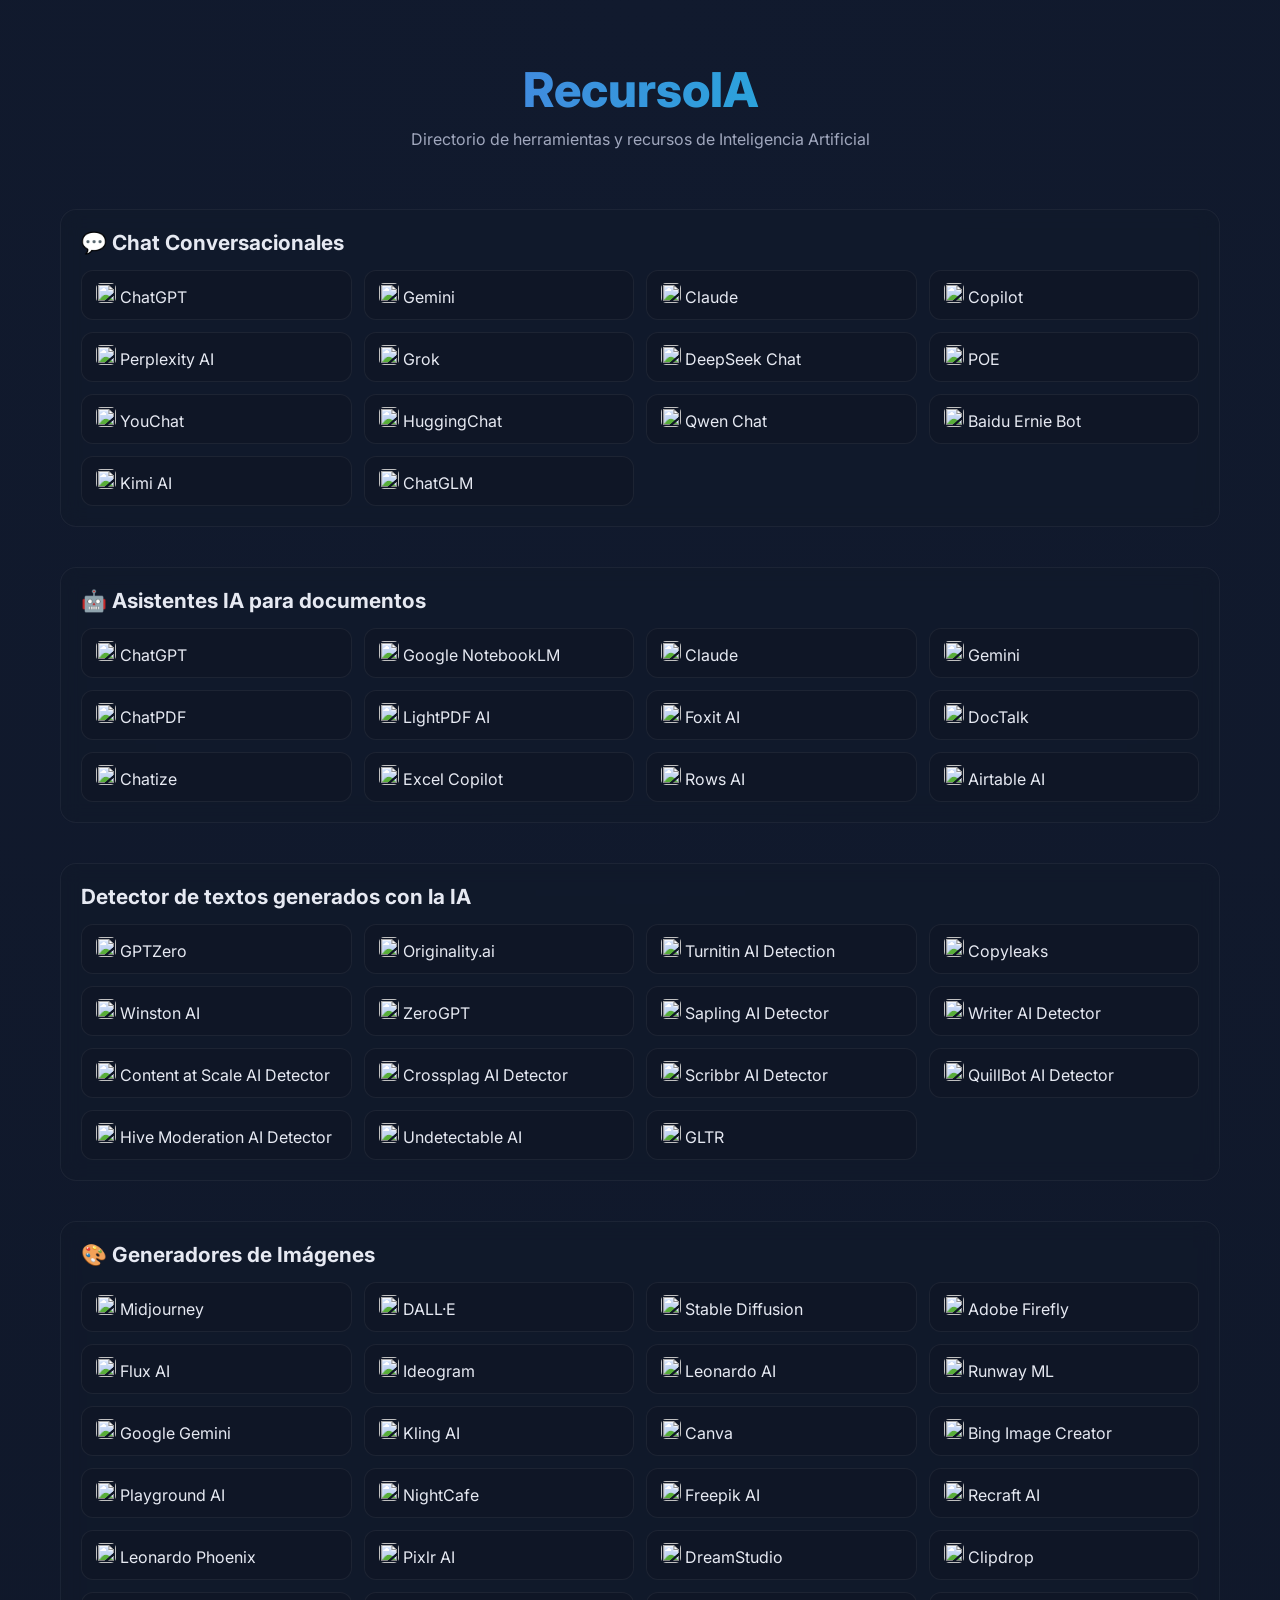
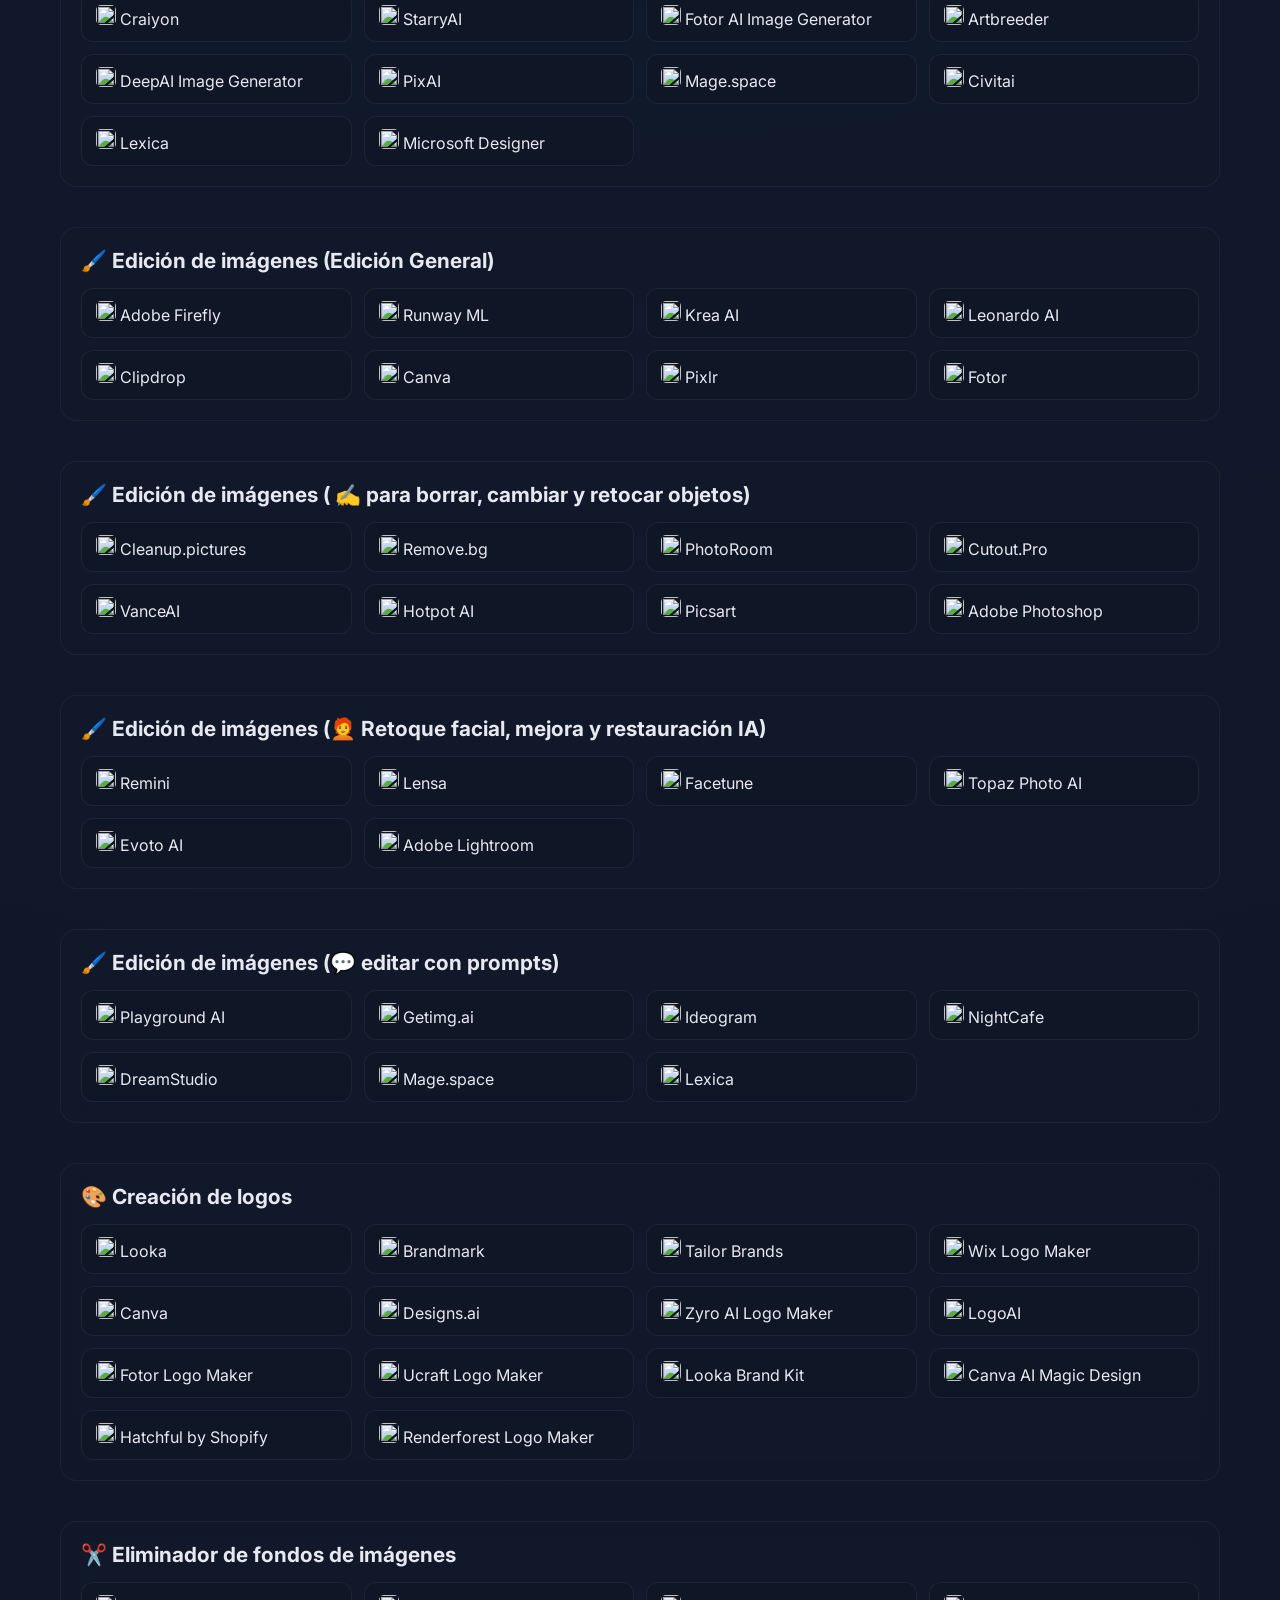
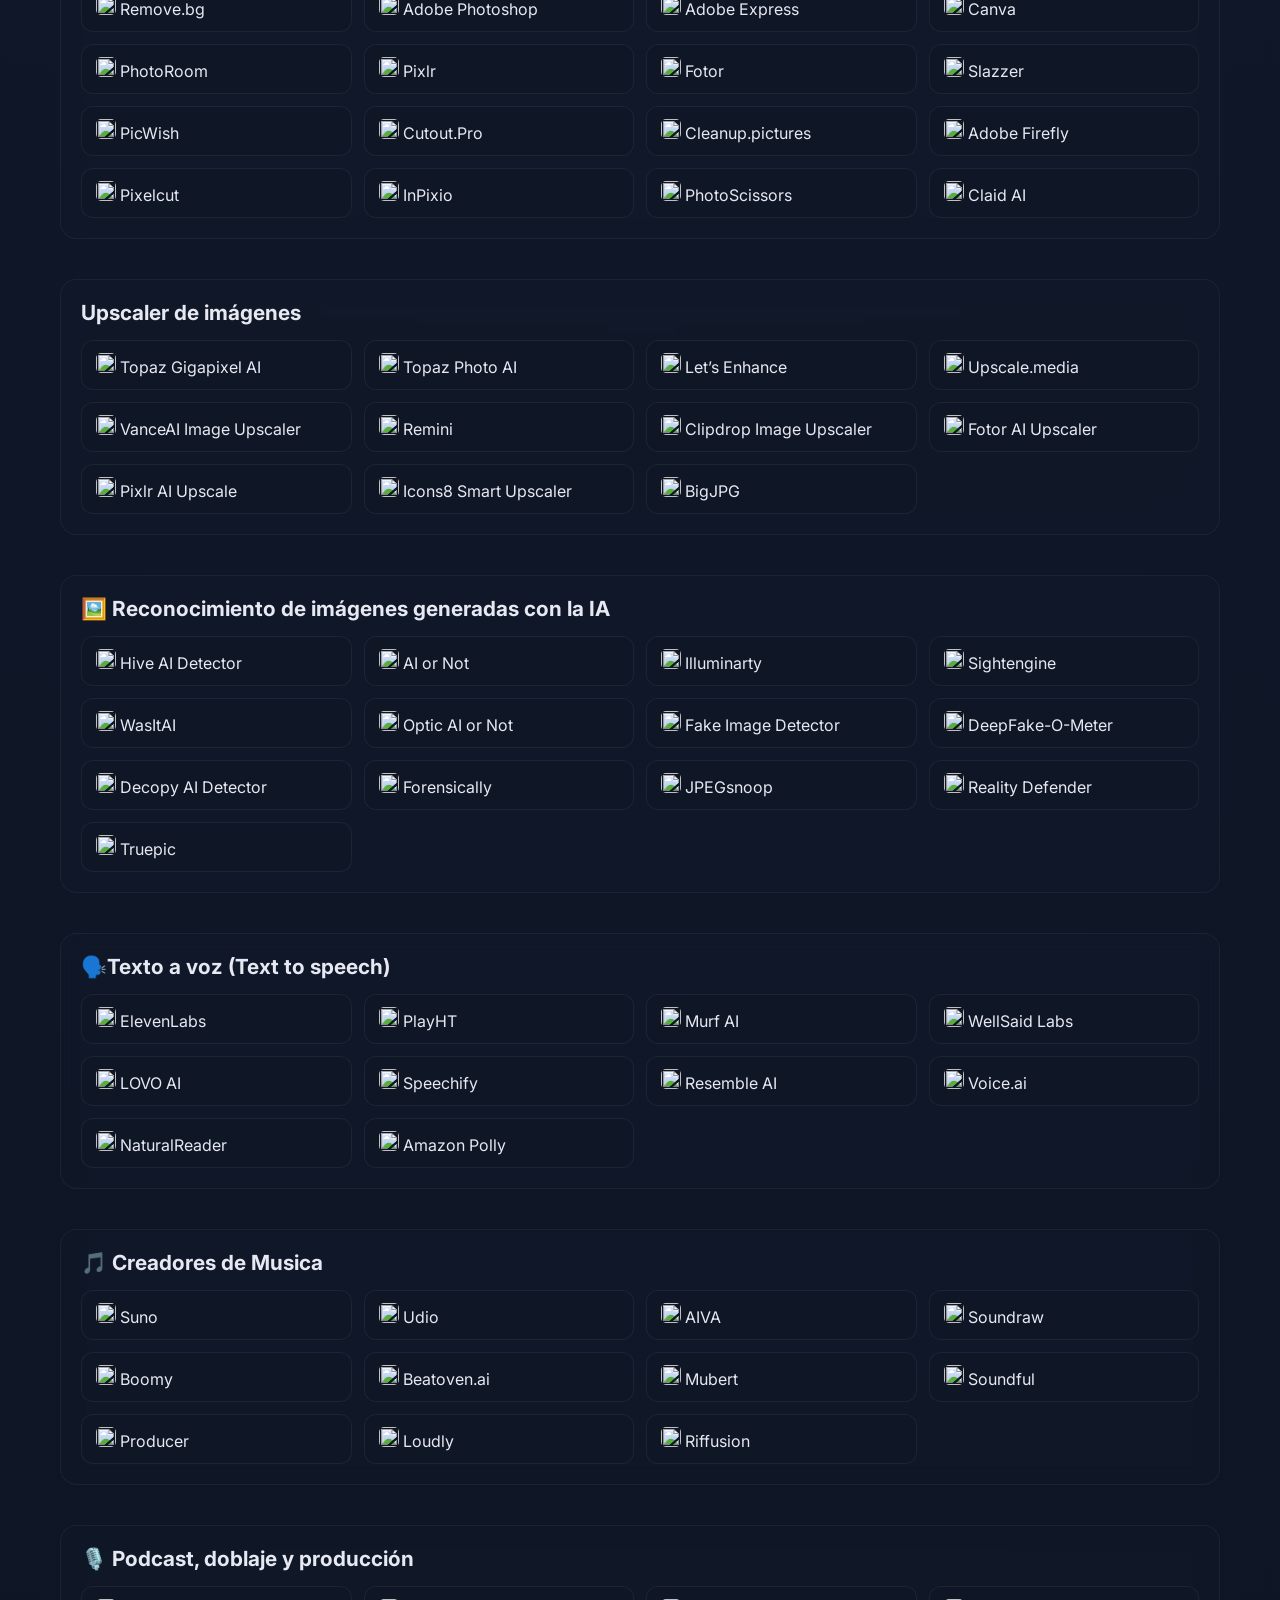
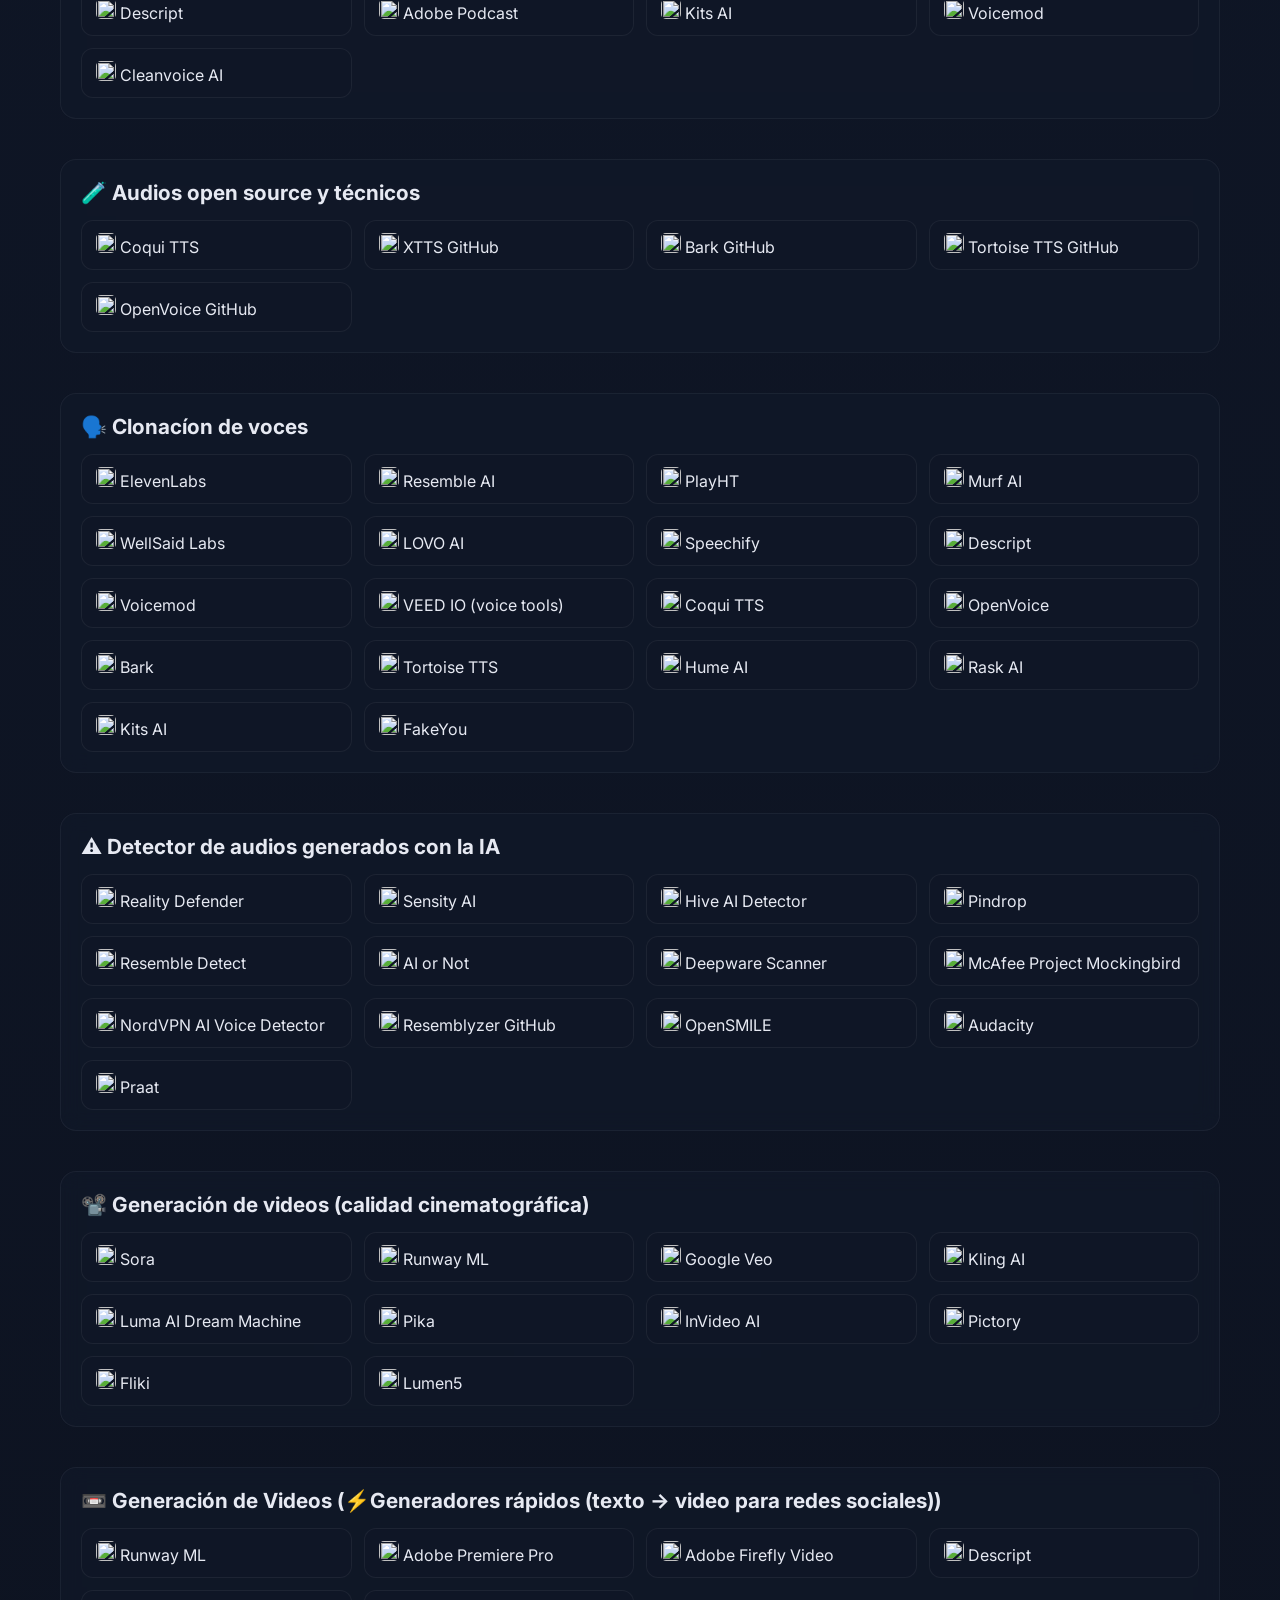
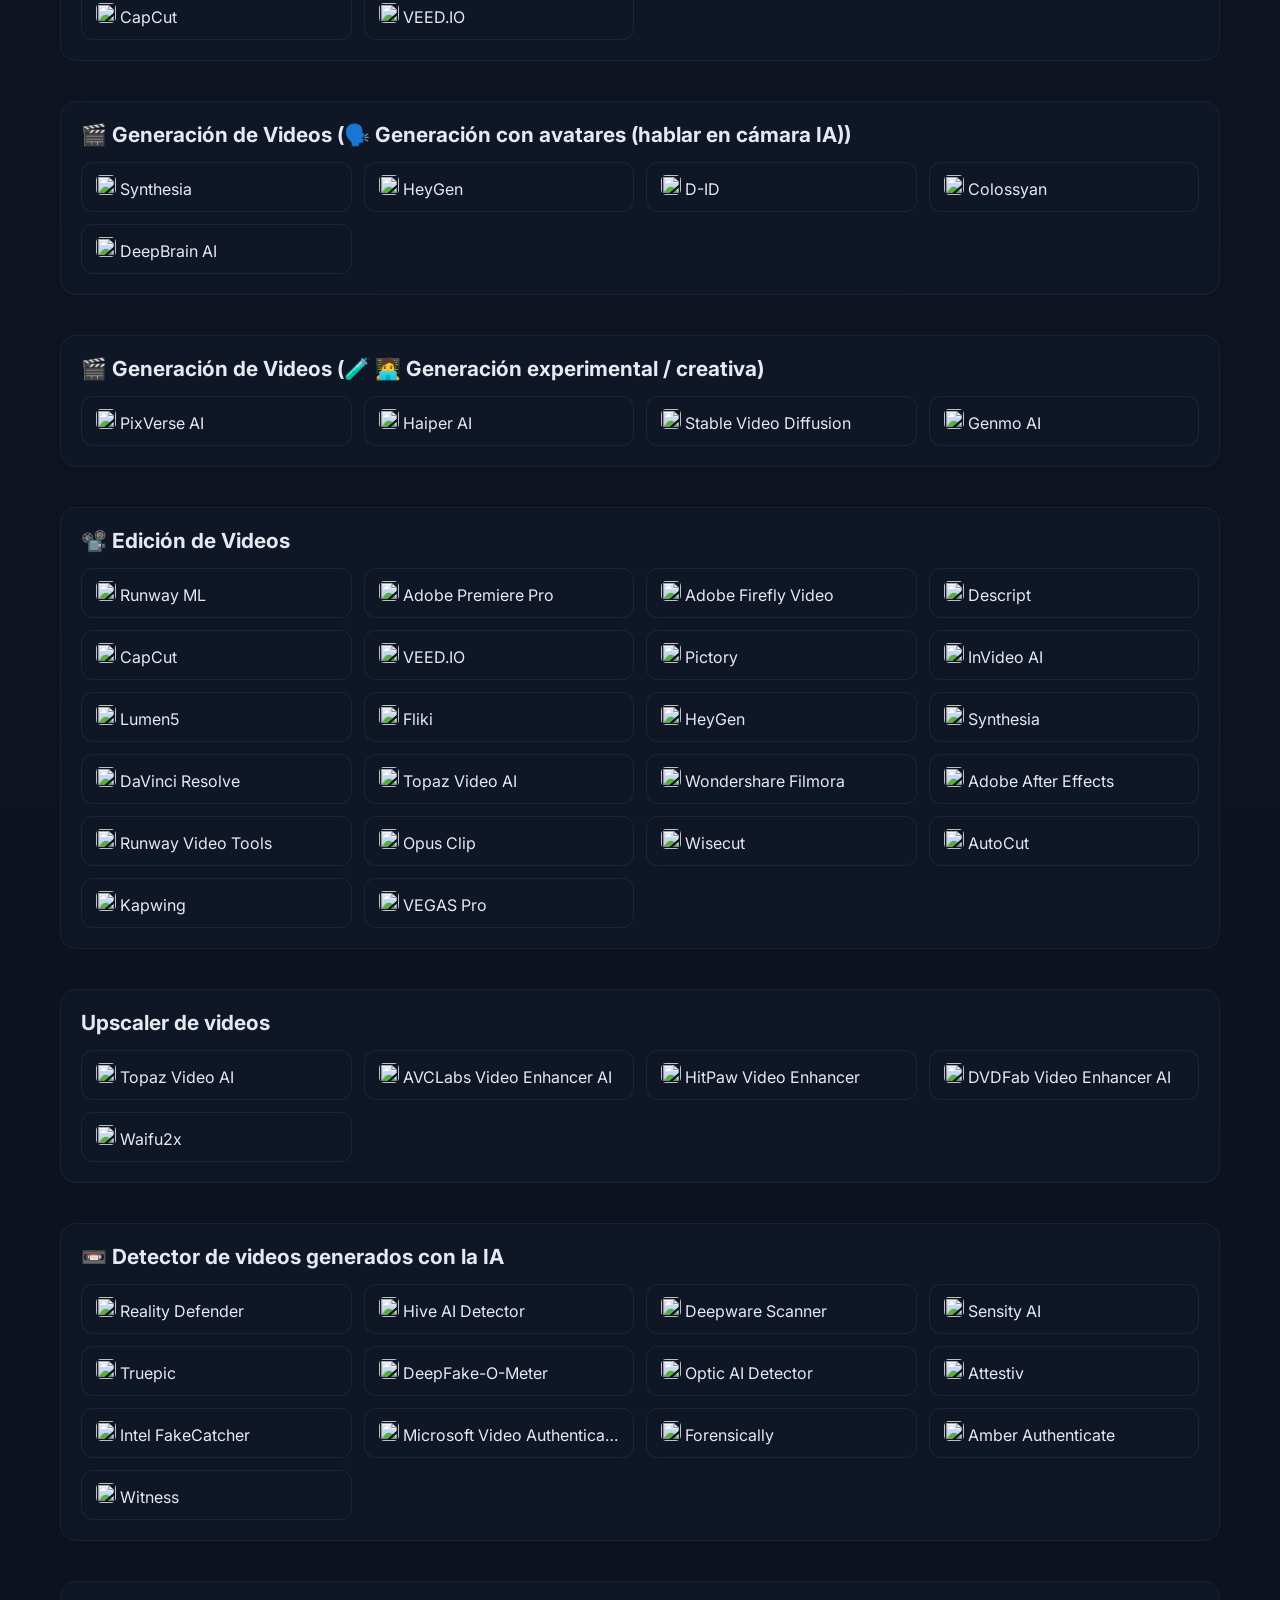
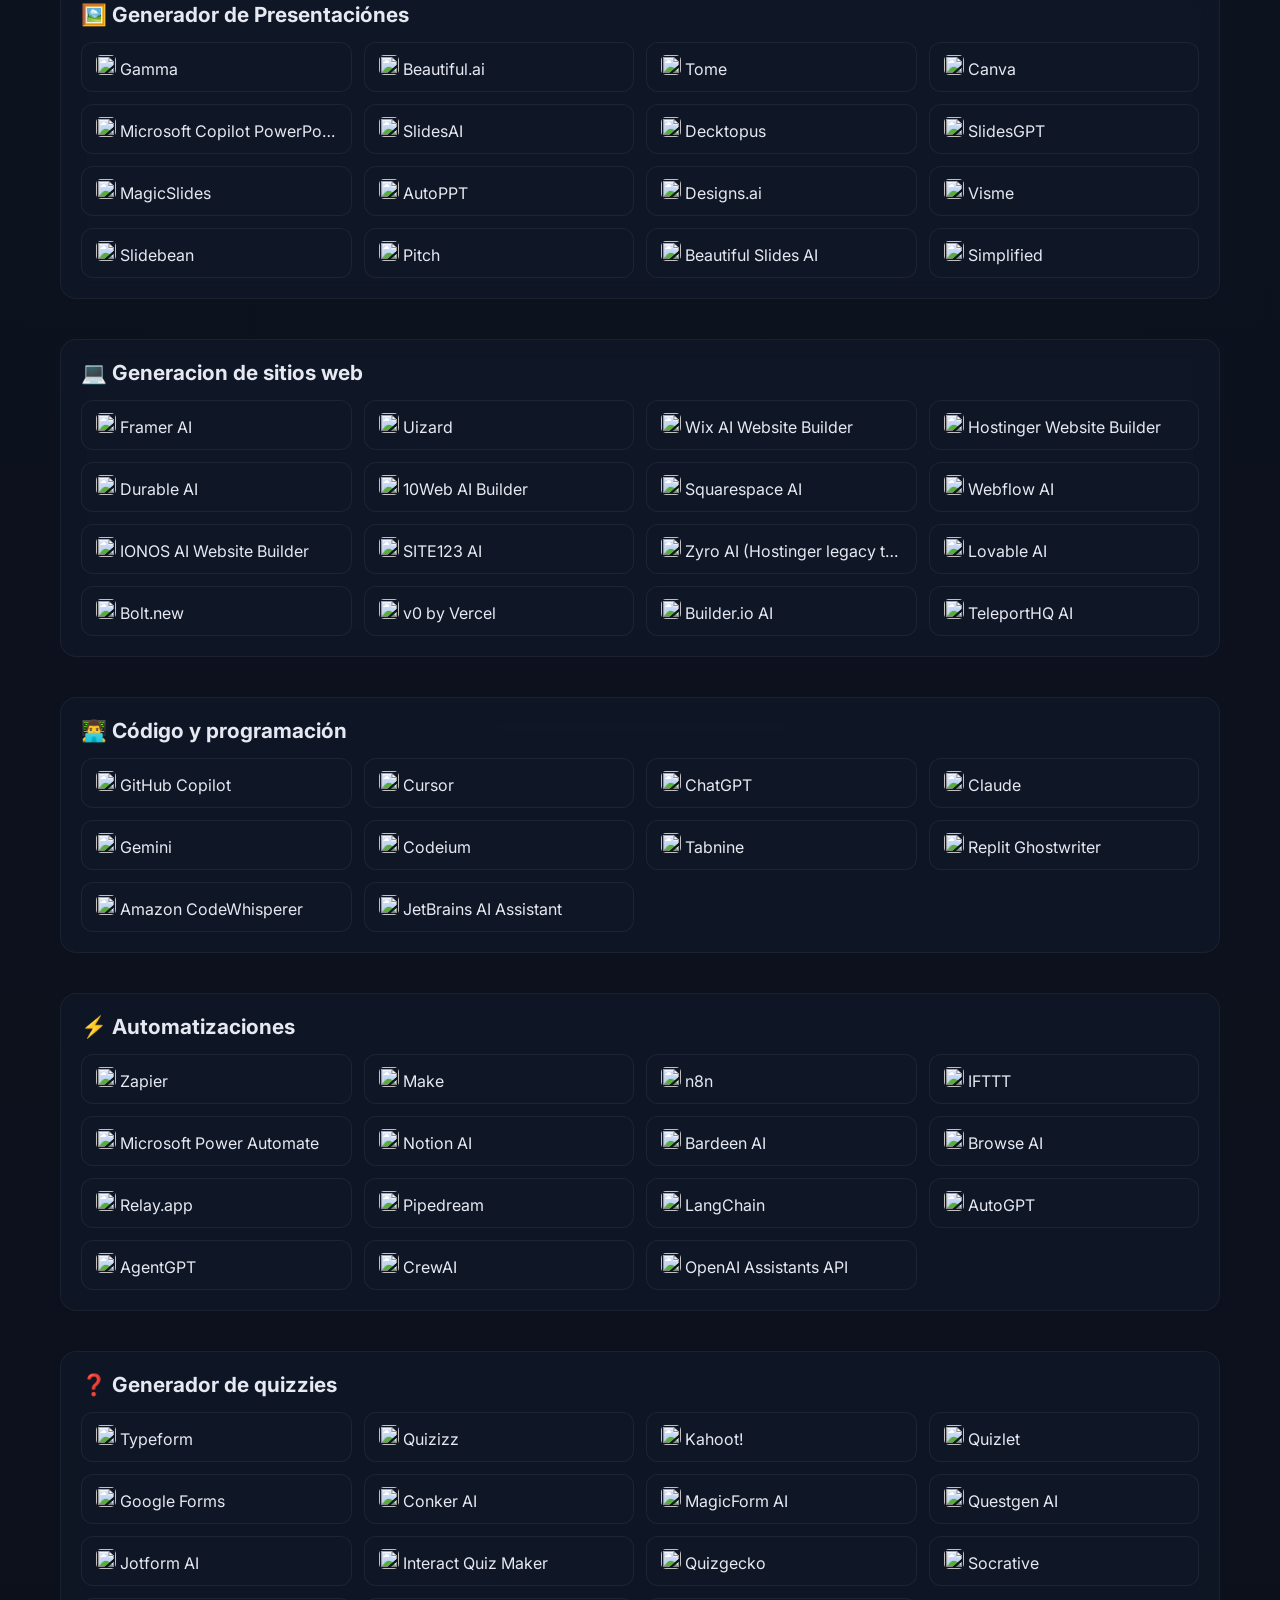
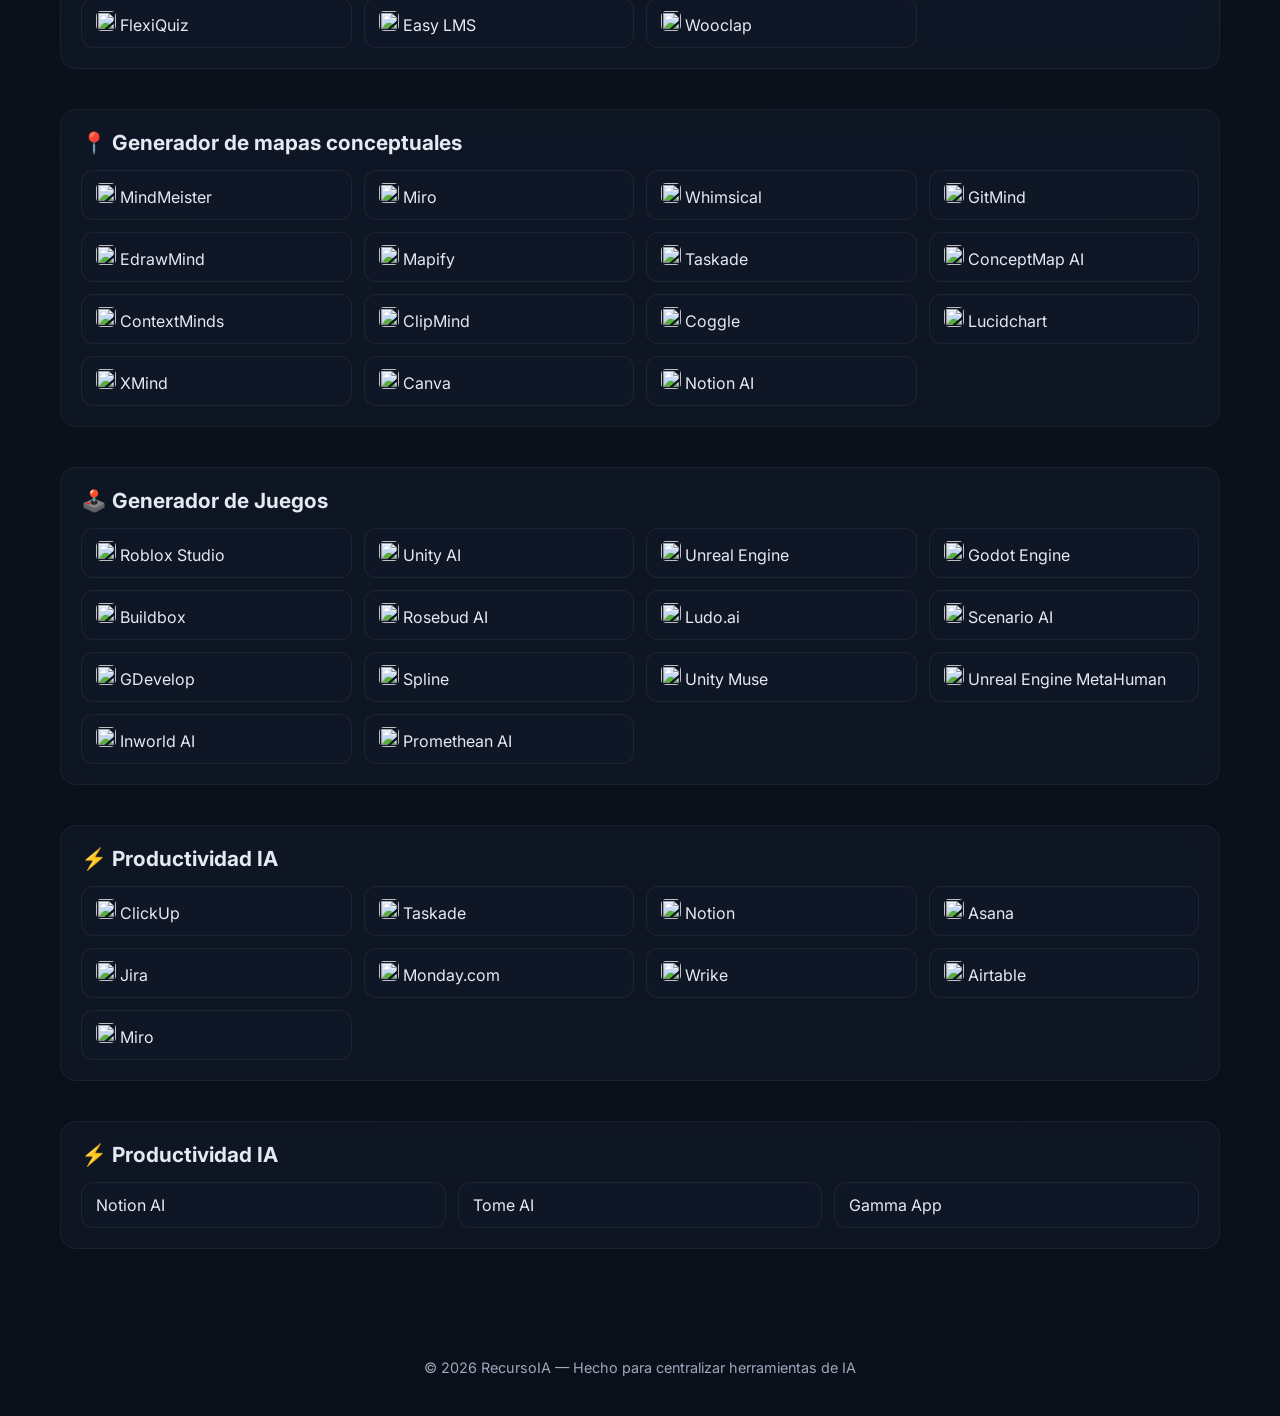
==== commit 85e71366: "se actualiza los recursos on nuevas categorias" ====
--- a/index.html
+++ b/index.html
@@ -184,6 +184,103 @@
             </ul>
         </section>
 
+        <!-- DETECTOR DE TEXTOS GENERADOS POR LA IA -->
+        <section class="section">
+            <h2>Detector de textos generados con la IA</h2>
+            <ul class="list">
+                <li>
+                    <a class="tool" href="https://gptzero.me" target="_blank">
+                        <img src="https://www.google.com/s2/favicons?sz=64&domain=gptzero.me">
+                        GPTZero
+                    </a>
+                </li>
+                <li>
+                    <a class="tool" href="https://originality.ai" target="_blank">
+                        <img src="https://www.google.com/s2/favicons?sz=64&domain=originality.ai">
+                        Originality.ai
+                    </a>
+                </li>
+                <li>
+                    <a class="tool" href="https://www.turnitin.com" target="_blank">
+                        <img src="https://www.google.com/s2/favicons?sz=64&domain=turnitin.com">
+                        Turnitin AI Detection
+                    </a>
+                </li>
+                <li>
+                    <a class="tool" href="https://copyleaks.com" target="_blank">
+                        <img src="https://www.google.com/s2/favicons?sz=64&domain=copyleaks.com">
+                        Copyleaks
+                    </a>
+                </li>
+                <li>
+                    <a class="tool" href="https://gowinston.ai" target="_blank">
+                        <img src="https://www.google.com/s2/favicons?sz=64&domain=gowinston.ai">
+                        Winston AI
+                    </a>
+                </li>
+                <li>
+                    <a class="tool" href="https://www.zerogpt.com" target="_blank">
+                        <img src="https://www.google.com/s2/favicons?sz=64&domain=zerogpt.com">
+                        ZeroGPT
+                    </a>
+                </li>
+                <li>
+                    <a class="tool" href="https://sapling.ai/ai-content-detector" target="_blank">
+                        <img src="https://www.google.com/s2/favicons?sz=64&domain=sapling.ai">
+                        Sapling AI Detector
+                    </a>
+                </li>
+                <li>
+                    <a class="tool" href="https://writer.com/ai-content-detector" target="_blank">
+                        <img src="https://www.google.com/s2/favicons?sz=64&domain=writer.com">
+                        Writer AI Detector
+                    </a>
+                </li>
+                <li>
+                    <a class="tool" href="https://contentatscale.ai/ai-content-detector" target="_blank">
+                        <img src="https://www.google.com/s2/favicons?sz=64&domain=contentatscale.ai">
+                        Content at Scale AI Detector
+                    </a>
+                </li>
+                <li>
+                    <a class="tool" href="https://crossplag.com/ai-content-detector" target="_blank">
+                        <img src="https://www.google.com/s2/favicons?sz=64&domain=crossplag.com">
+                        Crossplag AI Detector
+                    </a>
+                </li>
+                <li>
+                    <a class="tool" href="https://www.scribbr.com/ai-detector" target="_blank">
+                        <img src="https://www.google.com/s2/favicons?sz=64&domain=scribbr.com">
+                        Scribbr AI Detector
+                    </a>
+                </li>
+                <li>
+                    <a class="tool" href="https://quillbot.com/ai-content-detector" target="_blank">
+                        <img src="https://www.google.com/s2/favicons?sz=64&domain=quillbot.com">
+                        QuillBot AI Detector
+                    </a>
+                </li>
+                <li>
+                    <a class="tool" href="https://thehive.ai" target="_blank">
+                        <img src="https://www.google.com/s2/favicons?sz=64&domain=thehive.ai">
+                        Hive Moderation AI Detector
+                    </a>
+                </li>
+                <li>
+                    <a class="tool" href="https://undetectable.ai" target="_blank">
+                        <img src="https://www.google.com/s2/favicons?sz=64&domain=undetectable.ai">
+                        Undetectable AI
+                    </a>
+                </li>
+                <li>
+                    <a class="tool" href="http://gltr.io" target="_blank">
+                        <img src="https://www.google.com/s2/favicons?sz=64&domain=gltr.io">
+                        GLTR
+                    </a>
+                </li>
+            </ul>
+        </section>
+
         <!-- IMAGEN IA -->
         <section class="section">
             <h2>🎨 Generadores de Imágenes</h2>
@@ -573,6 +670,358 @@
             </ul>
         </section>
 
+        <!-- CREACIÓN DE LOGOS -->
+        <section class="section">
+            <h2>🎨 Creación de logos</h2>
+            <ul class="list">
+                <li>
+                    <a class="tool" href="https://looka.com" target="_blank">
+                        <img src="https://www.google.com/s2/favicons?sz=64&domain=looka.com">
+                        Looka
+                    </a>
+                </li>
+                <li>
+                    <a class="tool" href="https://brandmark.io" target="_blank">
+                        <img src="https://www.google.com/s2/favicons?sz=64&domain=brandmark.io">
+                        Brandmark
+                    </a>
+                </li>
+                <li>
+                    <a class="tool" href="https://www.tailorbrands.com" target="_blank">
+                        <img src="https://www.google.com/s2/favicons?sz=64&domain=tailorbrands.com">
+                        Tailor Brands
+                    </a>
+                </li>
+                <li>
+                    <a class="tool" href="https://www.wix.com/logo/maker" target="_blank">
+                        <img src="https://www.google.com/s2/favicons?sz=64&domain=wix.com">
+                        Wix Logo Maker
+                    </a>
+                </li>
+                <li>
+                    <a class="tool" href="https://www.canva.com" target="_blank">
+                        <img src="https://www.google.com/s2/favicons?sz=64&domain=canva.com">
+                        Canva
+                    </a>
+                </li>
+                <li>
+                    <a class="tool" href="https://designs.ai" target="_blank">
+                        <img src="https://www.google.com/s2/favicons?sz=64&domain=designs.ai">
+                        Designs.ai
+                    </a>
+                </li>
+                <li>
+                    <a class="tool" href="https://zyro.com/tools/logo-maker" target="_blank">
+                        <img src="https://www.google.com/s2/favicons?sz=64&domain=zyro.com">
+                        Zyro AI Logo Maker
+                    </a>
+                </li>
+                <li>
+                    <a class="tool" href="https://logoai.com" target="_blank">
+                        <img src="https://www.google.com/s2/favicons?sz=64&domain=logoai.com">
+                        LogoAI
+                    </a>
+                </li>
+                <li>
+                    <a class="tool" href="https://www.fotor.com/logo-maker" target="_blank">
+                        <img src="https://www.google.com/s2/favicons?sz=64&domain=fotor.com">
+                        Fotor Logo Maker
+                    </a>
+                </li>
+                <li>
+                    <a class="tool" href="https://www.ucraft.com/free-logo-maker" target="_blank">
+                        <img src="https://www.google.com/s2/favicons?sz=64&domain=ucraft.com">
+                        Ucraft Logo Maker
+                    </a>
+                </li>
+                <li>
+                    <a class="tool" href="https://looka.com" target="_blank">
+                        <img src="https://www.google.com/s2/favicons?sz=64&domain=looka.com">
+                        Looka Brand Kit
+                    </a>
+                </li>
+                <li>
+                    <a class="tool" href="https://www.canva.com" target="_blank">
+                        <img src="https://www.google.com/s2/favicons?sz=64&domain=canva.com">
+                        Canva AI Magic Design
+                    </a>
+                </li>
+                <li>
+                    <a class="tool" href="https://www.shopify.com/tools/logo-maker" target="_blank">
+                        <img src="https://www.google.com/s2/favicons?sz=64&domain=shopify.com">
+                        Hatchful by Shopify
+                    </a>
+                </li>
+                <li>
+                    <a class="tool" href="https://www.renderforest.com/logo-maker" target="_blank">
+                        <img src="https://www.google.com/s2/favicons?sz=64&domain=renderforest.com">
+                        Renderforest Logo Maker
+                    </a>
+                </li>
+            </ul>
+        </section>
+
+        <!-- ELIMINAR FONDOS DE IMAGENES -->
+        <section class="section">
+            <h2>✂️ Eliminador de fondos de imágenes</h2>
+            <ul class="list">
+                <li>
+                    <a class="tool" href="https://www.remove.bg" target="_blank">
+                        <img src="https://www.google.com/s2/favicons?sz=64&domain=remove.bg">
+                        Remove.bg
+                    </a>
+                </li>
+                <li>
+                    <a class="tool" href="https://www.adobe.com/products/photoshop.html" target="_blank">
+                        <img src="https://www.google.com/s2/favicons?sz=64&domain=adobe.com">
+                        Adobe Photoshop
+                    </a>
+                </li>
+                <li>
+                    <a class="tool" href="https://www.adobe.com/express" target="_blank">
+                        <img src="https://www.google.com/s2/favicons?sz=64&domain=adobe.com">
+                        Adobe Express
+                    </a>
+                </li>
+                <li>
+                    <a class="tool" href="https://www.canva.com" target="_blank">
+                        <img src="https://www.google.com/s2/favicons?sz=64&domain=canva.com">
+                        Canva
+                    </a>
+                </li>
+                <li>
+                    <a class="tool" href="https://www.photoroom.com" target="_blank">
+                        <img src="https://www.google.com/s2/favicons?sz=64&domain=photoroom.com">
+                        PhotoRoom
+                    </a>
+                </li>
+                <li>
+                    <a class="tool" href="https://pixlr.com" target="_blank">
+                        <img src="https://www.google.com/s2/favicons?sz=64&domain=pixlr.com">
+                        Pixlr
+                    </a>
+                </li>
+                <li>
+                    <a class="tool" href="https://www.fotor.com" target="_blank">
+                        <img src="https://www.google.com/s2/favicons?sz=64&domain=fotor.com">
+                        Fotor
+                    </a>
+                </li>
+                <li>
+                    <a class="tool" href="https://www.slazzer.com" target="_blank">
+                        <img src="https://www.google.com/s2/favicons?sz=64&domain=slazzer.com">
+                        Slazzer
+                    </a>
+                </li>
+                <li>
+                    <a class="tool" href="https://picwish.com" target="_blank">
+                        <img src="https://www.google.com/s2/favicons?sz=64&domain=picwish.com">
+                        PicWish
+                    </a>
+                </li>
+                <li>
+                    <a class="tool" href="https://www.cutout.pro" target="_blank">
+                        <img src="https://www.google.com/s2/favicons?sz=64&domain=cutout.pro">
+                        Cutout.Pro
+                    </a>
+                </li>
+                <li>
+                    <a class="tool" href="https://cleanup.pictures" target="_blank">
+                        <img src="https://www.google.com/s2/favicons?sz=64&domain=cleanup.pictures">
+                        Cleanup.pictures
+                    </a>
+                </li>
+                <li>
+                    <a class="tool" href="https://firefly.adobe.com" target="_blank">
+                        <img src="https://www.google.com/s2/favicons?sz=64&domain=adobe.com">
+                        Adobe Firefly
+                    </a>
+                </li>
+                <li>
+                    <a class="tool" href="https://www.pixelcut.ai" target="_blank">
+                        <img src="https://www.google.com/s2/favicons?sz=64&domain=pixelcut.ai">
+                        Pixelcut
+                    </a>
+                </li>
+                <li>
+                    <a class="tool" href="https://www.inpixio.com" target="_blank">
+                        <img src="https://www.google.com/s2/favicons?sz=64&domain=inpixio.com">
+                        InPixio
+                    </a>
+                </li>
+                <li>
+                    <a class="tool" href="https://photoscissors.com" target="_blank">
+                        <img src="https://www.google.com/s2/favicons?sz=64&domain=photoscissors.com">
+                        PhotoScissors
+                    </a>
+                </li>
+                <li>
+                    <a class="tool" href="https://claid.ai" target="_blank">
+                        <img src="https://www.google.com/s2/favicons?sz=64&domain=claid.ai">
+                        Claid AI
+                    </a>
+                </li>
+            </ul>
+        </section>
+
+        <!-- UPSCALER DE IMÁGENES -->
+        <section class="section">
+            <h2> Upscaler de imágenes</h2>
+            <ul class="list">
+                <li>
+                    <a class="tool" href="https://www.topazlabs.com/gigapixel-ai" target="_blank">
+                        <img src="https://www.google.com/s2/favicons?sz=64&domain=topazlabs.com">
+                        Topaz Gigapixel AI
+                    </a>
+                </li>
+                <li>
+                    <a class="tool" href="https://www.topazlabs.com/topaz-photo-ai" target="_blank">
+                        <img src="https://www.google.com/s2/favicons?sz=64&domain=topazlabs.com">
+                        Topaz Photo AI
+                    </a>
+                </li>
+                <li>
+                    <a class="tool" href="https://letsenhance.io" target="_blank">
+                        <img src="https://www.google.com/s2/favicons?sz=64&domain=letsenhance.io">
+                        Let’s Enhance
+                    </a>
+                </li>
+                <li>
+                    <a class="tool" href="https://www.upscale.media" target="_blank">
+                        <img src="https://www.google.com/s2/favicons?sz=64&domain=upscale.media">
+                        Upscale.media
+                    </a>
+                </li>
+                <li>
+                    <a class="tool" href="https://vanceai.com/image-upscaler" target="_blank">
+                        <img src="https://www.google.com/s2/favicons?sz=64&domain=vanceai.com">
+                        VanceAI Image Upscaler
+                    </a>
+                </li>
+                <li>
+                    <a class="tool" href="https://remini.ai" target="_blank">
+                        <img src="https://www.google.com/s2/favicons?sz=64&domain=remini.ai">
+                        Remini
+                    </a>
+                </li>
+                <li>
+                    <a class="tool" href="https://clipdrop.co" target="_blank">
+                        <img src="https://www.google.com/s2/favicons?sz=64&domain=clipdrop.co">
+                        Clipdrop Image Upscaler
+                    </a>
+                </li>
+                <li>
+                    <a class="tool" href="https://www.fotor.com" target="_blank">
+                        <img src="https://www.google.com/s2/favicons?sz=64&domain=fotor.com">
+                        Fotor AI Upscaler
+                    </a>
+                </li>
+                <li>
+                    <a class="tool" href="https://pixlr.com" target="_blank">
+                        <img src="https://www.google.com/s2/favicons?sz=64&domain=pixlr.com">
+                        Pixlr AI Upscale
+                    </a>
+                </li>
+                <li>
+                    <a class="tool" href="https://icons8.com/upscaler" target="_blank">
+                        <img src="https://www.google.com/s2/favicons?sz=64&domain=icons8.com">
+                        Icons8 Smart Upscaler
+                    </a>
+                </li>
+                <li>
+                    <a class="tool" href="https://bigjpg.com" target="_blank">
+                        <img src="https://www.google.com/s2/favicons?sz=64&domain=bigjpg.com">
+                        BigJPG
+                    </a>
+                </li>
+            </ul>
+        </section>
+
+        <!-- RECONOCIMIENTO DE IMAGENES GENERADAS CON LA IA -->
+        <section class="section">
+            <h2>🖼️ Reconocimiento de imágenes generadas con la IA</h2>
+            <ul class="list">
+                <li>
+                    <a class="tool" href="https://thehive.ai" target="_blank">
+                        <img src="https://www.google.com/s2/favicons?sz=64&domain=thehive.ai">
+                        Hive AI Detector
+                    </a>
+                </li>
+                <li>
+                    <a class="tool" href="https://www.aiornot.com" target="_blank">
+                        <img src="https://www.google.com/s2/favicons?sz=64&domain=aiornot.com">
+                        AI or Not
+                    </a>
+                </li>
+                <li>
+                    <a class="tool" href="https://illuminarty.ai" target="_blank">
+                        <img src="https://www.google.com/s2/favicons?sz=64&domain=illuminarty.ai">
+                        Illuminarty
+                    </a>
+                </li>
+                <li>
+                    <a class="tool" href="https://sightengine.com" target="_blank">
+                        <img src="https://www.google.com/s2/favicons?sz=64&domain=sightengine.com">
+                        Sightengine
+                    </a>
+                </li>
+                <li>
+                    <a class="tool" href="https://wasitai.com" target="_blank">
+                        <img src="https://www.google.com/s2/favicons?sz=64&domain=wasitai.com">
+                        WasItAI
+                    </a>
+                </li>
+                <li>
+                    <a class="tool" href="https://optic.xyz" target="_blank">
+                        <img src="https://www.google.com/s2/favicons?sz=64&domain=optic.xyz">
+                        Optic AI or Not
+                    </a>
+                </li>
+                <li>
+                    <a class="tool" href="https://fakeimagedetector.com" target="_blank">
+                        <img src="https://www.google.com/s2/favicons?sz=64&domain=fakeimagedetector.com">
+                        Fake Image Detector
+                    </a>
+                </li>
+                <li>
+                    <a class="tool" href="https://deepfakeometer.org" target="_blank">
+                        <img src="https://www.google.com/s2/favicons?sz=64&domain=deepfakeometer.org">
+                        DeepFake-O-Meter
+                    </a>
+                </li>
+                <li>
+                    <a class="tool" href="https://decopy.ai" target="_blank">
+                        <img src="https://www.google.com/s2/favicons?sz=64&domain=decopy.ai">
+                        Decopy AI Detector
+                    </a>
+                </li>
+                <li>
+                    <a class="tool" href="https://29a.ch/photo-forensics/" target="_blank">
+                        <img src="https://www.google.com/s2/favicons?sz=64&domain=29a.ch">
+                        Forensically
+                    </a>
+                </li>
+                <li>
+                    <a class="tool" href="https://github.com/ImpulseAdventure/JPEGsnoop" target="_blank">
+                        <img src="https://www.google.com/s2/favicons?sz=64&domain=github.com">
+                        JPEGsnoop
+                    </a>
+                </li>
+                <li>
+                    <a class="tool" href="https://www.realitydefender.com" target="_blank">
+                        <img src="https://www.google.com/s2/favicons?sz=64&domain=realitydefender.com">
+                        Reality Defender
+                    </a>
+                </li>
+                <li>
+                    <a class="tool" href="https://truepic.com" target="_blank">
+                        <img src="https://www.google.com/s2/favicons?sz=64&domain=truepic.com">
+                        Truepic
+                    </a>
+                </li>
+            </ul>
+        </section>
+
         <!-- Audio -->
         <section class="section">
             <h2>🗣️Texto a voz (Text to speech)</h2>
@@ -786,7 +1235,7 @@
         </section>
         <!-- AUDIO -->
         <section class="section">
-            <h2>🗣️ Clonadocíon de voces</h2>
+            <h2>🗣️ Clonacíon de voces</h2>
             <ul class="list">
                 <li>
                     <a class="tool" href="https://elevenlabs.io" target="_blank">
@@ -890,6 +1339,97 @@
                         Kits AI
                     </a>
                 </li>
+                <li>
+                    <a class="tool" href="https://fakeyou.com" target="_blank">
+                        <img src="https://www.google.com/s2/favicons?sz=64&domain=fakeyou.com">
+                        FakeYou
+                    </a>
+                </li>
+            </ul>
+        </section>
+
+        <!-- DETECTOR DE RECONOCIMIENTO DE AUDIOS GENERADOS CON LA IA -->
+        <section class="section">
+            <h2>⚠️ Detector de audios generados con la IA</h2>
+            <ul class="list">
+                <li>
+                    <a class="tool" href="https://www.realitydefender.com" target="_blank">
+                        <img src="https://www.google.com/s2/favicons?sz=64&domain=realitydefender.com">
+                        Reality Defender
+                    </a>
+                </li>
+                <li>
+                    <a class="tool" href="https://sensity.ai" target="_blank">
+                        <img src="https://www.google.com/s2/favicons?sz=64&domain=sensity.ai">
+                        Sensity AI
+                    </a>
+                </li>
+                <li>
+                    <a class="tool" href="https://thehive.ai" target="_blank">
+                        <img src="https://www.google.com/s2/favicons?sz=64&domain=thehive.ai">
+                        Hive AI Detector
+                    </a>
+                </li>
+                <li>
+                    <a class="tool" href="https://www.pindrop.com" target="_blank">
+                        <img src="https://www.google.com/s2/favicons?sz=64&domain=pindrop.com">
+                        Pindrop
+                    </a>
+                </li>
+                <li>
+                    <a class="tool" href="https://www.resemble.ai/detect" target="_blank">
+                        <img src="https://www.google.com/s2/favicons?sz=64&domain=resemble.ai">
+                        Resemble Detect
+                    </a>
+                </li>
+                <li>
+                    <a class="tool" href="https://www.aiornot.com" target="_blank">
+                        <img src="https://www.google.com/s2/favicons?sz=64&domain=aiornot.com">
+                        AI or Not
+                    </a>
+                </li>
+                <li>
+                    <a class="tool" href="https://deepware.ai" target="_blank">
+                        <img src="https://www.google.com/s2/favicons?sz=64&domain=deepware.ai">
+                        Deepware Scanner
+                    </a>
+                </li>
+                <li>
+                    <a class="tool" href="https://www.mcafee.com" target="_blank">
+                        <img src="https://www.google.com/s2/favicons?sz=64&domain=mcafee.com">
+                        McAfee Project Mockingbird
+                    </a>
+                </li>
+                <li>
+                    <a class="tool" href="https://nordvpn.com" target="_blank">
+                        <img src="https://www.google.com/s2/favicons?sz=64&domain=nordvpn.com">
+                        NordVPN AI Voice Detector
+                    </a>
+                </li>
+                <li>
+                    <a class="tool" href="https://github.com/resemble-ai/Resemblyzer" target="_blank">
+                        <img src="https://www.google.com/s2/favicons?sz=64&domain=github.com">
+                        Resemblyzer GitHub
+                    </a>
+                </li>
+                <li>
+                    <a class="tool" href="https://audeering.github.io/opensmile/" target="_blank">
+                        <img src="https://www.google.com/s2/favicons?sz=64&domain=github.io">
+                        OpenSMILE
+                    </a>
+                </li>
+                <li>
+                    <a class="tool" href="https://www.audacityteam.org" target="_blank">
+                        <img src="https://www.google.com/s2/favicons?sz=64&domain=audacityteam.org">
+                        Audacity
+                    </a>
+                </li>
+                <li>
+                    <a class="tool" href="https://www.fon.hum.uva.nl/praat/" target="_blank">
+                        <img src="https://www.google.com/s2/favicons?sz=64&domain=uva.nl">
+                        Praat
+                    </a>
+                </li>
             </ul>
         </section>
 
@@ -1212,6 +1752,128 @@
             </ul>
         </section>
 
+        <!-- UPSCALER DE VIDEOS -->
+        <section class="section">
+            <h2>Upscaler de videos</h2>
+            <ul class="list">
+                <li>
+                    <a class="tool" href="https://www.topazlabs.com/topaz-video-ai" target="_blank">
+                        <img src="https://www.google.com/s2/favicons?sz=64&domain=topazlabs.com">
+                        Topaz Video AI
+                    </a>
+                </li>
+                <li>
+                    <a class="tool" href="https://www.avclabs.com/video-enhancer-ai" target="_blank">
+                        <img src="https://www.google.com/s2/favicons?sz=64&domain=avclabs.com">
+                        AVCLabs Video Enhancer AI
+                    </a>
+                </li>
+                <li>
+                    <a class="tool" href="https://www.hitpaw.com" target="_blank">
+                        <img src="https://www.google.com/s2/favicons?sz=64&domain=hitpaw.com">
+                        HitPaw Video Enhancer
+                    </a>
+                </li>
+                <li>
+                    <a class="tool" href="https://www.dvdfab.cn" target="_blank">
+                        <img src="https://www.google.com/s2/favicons?sz=64&domain=dvdfab.cn">
+                        DVDFab Video Enhancer AI
+                    </a>
+                </li>
+                <li>
+                    <a class="tool" href="https://github.com/nagadomi/waifu2x" target="_blank">
+                        <img src="https://www.google.com/s2/favicons?sz=64&domain=github.com">
+                        Waifu2x
+                    </a>
+                </li>
+            </ul>
+        </section>
+
+        <!-- DETECTOR DE VIDEOS GENERADOS CON LA IA -->
+        <section class="section">
+            <h2>📼 Detector de videos generados con la IA</h2>
+            <ul class="list">
+                <li>
+                    <a class="tool" href="https://www.realitydefender.com" target="_blank">
+                        <img src="https://www.google.com/s2/favicons?sz=64&domain=realitydefender.com">
+                        Reality Defender
+                    </a>
+                </li>
+                <li>
+                    <a class="tool" href="https://thehive.ai" target="_blank">
+                        <img src="https://www.google.com/s2/favicons?sz=64&domain=thehive.ai">
+                        Hive AI Detector
+                    </a>
+                </li>
+                <li>
+                    <a class="tool" href="https://deepware.ai" target="_blank">
+                        <img src="https://www.google.com/s2/favicons?sz=64&domain=deepware.ai">
+                        Deepware Scanner
+                    </a>
+                </li>
+                <li>
+                    <a class="tool" href="https://sensity.ai" target="_blank">
+                        <img src="https://www.google.com/s2/favicons?sz=64&domain=sensity.ai">
+                        Sensity AI
+                    </a>
+                </li>
+                <li>
+                    <a class="tool" href="https://truepic.com" target="_blank">
+                        <img src="https://www.google.com/s2/favicons?sz=64&domain=truepic.com">
+                        Truepic
+                    </a>
+                </li>
+                <li>
+                    <a class="tool" href="https://deepfakeometer.org" target="_blank">
+                        <img src="https://www.google.com/s2/favicons?sz=64&domain=deepfakeometer.org">
+                        DeepFake-O-Meter
+                    </a>
+                </li>
+                <li>
+                    <a class="tool" href="https://optic.xyz" target="_blank">
+                        <img src="https://www.google.com/s2/favicons?sz=64&domain=optic.xyz">
+                        Optic AI Detector
+                    </a>
+                </li>
+                <li>
+                    <a class="tool" href="https://attestiv.com" target="_blank">
+                        <img src="https://www.google.com/s2/favicons?sz=64&domain=attestiv.com">
+                        Attestiv
+                    </a>
+                </li>
+                <li>
+                    <a class="tool" href="https://www.intel.com/content/www/us/en/newsroom/resources/fakecatcher.html" target="_blank">
+                        <img src="https://www.google.com/s2/favicons?sz=64&domain=intel.com">
+                        Intel FakeCatcher
+                    </a>
+                </li>
+                <li>
+                    <a class="tool" href="https://www.microsoft.com" target="_blank">
+                        <img src="https://www.google.com/s2/favicons?sz=64&domain=microsoft.com">
+                        Microsoft Video Authenticator
+                    </a>
+                </li>
+                <li>
+                    <a class="tool" href="https://29a.ch/photo-forensics/" target="_blank">
+                        <img src="https://www.google.com/s2/favicons?sz=64&domain=29a.ch">
+                        Forensically
+                    </a>
+                </li>
+                <li>
+                    <a class="tool" href="https://ambervideo.co" target="_blank">
+                        <img src="https://www.google.com/s2/favicons?sz=64&domain=ambervideo.co">
+                        Amber Authenticate
+                    </a>
+                </li>
+                <li>
+                    <a class="tool" href="https://witness.org" target="_blank">
+                        <img src="https://www.google.com/s2/favicons?sz=64&domain=witness.org">
+                        Witness
+                    </a>
+                </li>
+            </ul>
+        </section>
+
         <!-- PRESENTACIONES -->
         <section class="section">
             <h2>🖼️ Generador de Presentaciónes</h2>
@@ -1325,6 +1987,12 @@
                 </a>
             </li>
             <li>
+                <a class="tool" href="https://uizard.io" target="_blank">
+                    <img src="https://www.google.com/s2/favicons?sz=64&domain=uizard.io">
+                    Uizard
+                </a>
+            </li>
+            <li>
                 <a class="tool" href="https://www.wix.com" target="_blank">
                     <img src="https://www.google.com/s2/favicons?sz=64&domain=wix.com">
                     Wix AI Website Builder
@@ -1408,6 +2076,516 @@
                     TeleportHQ AI
                 </a>
             </li>
+            </ul>
+        </section>
+
+        <!-- CÓDIGO Y PROGRAMACIÓN -->
+        <section class="section">
+            <h2>👨‍💻 Código y programación</h2>
+            <ul class="list">
+                <li>
+                    <a class="tool" href="https://github.com/features/copilot" target="_blank">
+                        <img src="https://www.google.com/s2/favicons?sz=64&domain=github.com">
+                        GitHub Copilot
+                    </a>
+                </li>
+                <li>
+                    <a class="tool" href="https://cursor.com" target="_blank">
+                        <img src="https://www.google.com/s2/favicons?sz=64&domain=cursor.com">
+                        Cursor
+                    </a>
+                </li>
+                <li>
+                    <a class="tool" href="https://chat.openai.com" target="_blank">
+                        <img src="https://www.google.com/s2/favicons?sz=64&domain=openai.com">
+                        ChatGPT
+                    </a>
+                </li>
+                <li>
+                    <a class="tool" href="https://claude.ai" target="_blank">
+                        <img src="https://www.google.com/s2/favicons?sz=64&domain=claude.ai">
+                        Claude
+                    </a>
+                </li>
+                <li>
+                    <a class="tool" href="https://gemini.google.com" target="_blank">
+                        <img src="https://www.google.com/s2/favicons?sz=64&domain=gemini.google.com">
+                        Gemini
+                    </a>
+                </li>
+                <li>
+                    <a class="tool" href="https://codeium.com" target="_blank">
+                        <img src="https://www.google.com/s2/favicons?sz=64&domain=codeium.com">
+                        Codeium
+                    </a>
+                </li>
+                <li>
+                    <a class="tool" href="https://www.tabnine.com" target="_blank">
+                        <img src="https://www.google.com/s2/favicons?sz=64&domain=tabnine.com">
+                        Tabnine
+                    </a>
+                </li>
+                <li>
+                    <a class="tool" href="https://replit.com/ghostwriter" target="_blank">
+                        <img src="https://www.google.com/s2/favicons?sz=64&domain=replit.com">
+                        Replit Ghostwriter
+                    </a>
+                </li>
+                <li>
+                    <a class="tool" href="https://aws.amazon.com/codewhisperer/" target="_blank">
+                        <img src="https://www.google.com/s2/favicons?sz=64&domain=amazon.com">
+                        Amazon CodeWhisperer
+                    </a>
+                </li>
+                <li>
+                    <a class="tool" href="https://www.jetbrains.com/ai/" target="_blank">
+                        <img src="https://www.google.com/s2/favicons?sz=64&domain=jetbrains.com">
+                        JetBrains AI Assistant
+                    </a>
+                </li>
+            </ul>
+        </section>
+
+        <!-- AUTOMATIZACIONES -->
+        <section class="section">
+            <h2>⚡ Automatizaciones</h2>
+            <ul class="list">
+                <li>
+                    <a class="tool" href="https://zapier.com" target="_blank">
+                        <img src="https://www.google.com/s2/favicons?sz=64&domain=zapier.com">
+                        Zapier
+                    </a>
+                </li>
+                <li>
+                    <a class="tool" href="https://www.make.com" target="_blank">
+                        <img src="https://www.google.com/s2/favicons?sz=64&domain=make.com">
+                        Make
+                    </a>
+                </li>
+                <li>
+                    <a class="tool" href="https://n8n.io" target="_blank">
+                        <img src="https://www.google.com/s2/favicons?sz=64&domain=n8n.io">
+                        n8n
+                    </a>
+                </li>
+                <li>
+                    <a class="tool" href="https://ifttt.com" target="_blank">
+                        <img src="https://www.google.com/s2/favicons?sz=64&domain=ifttt.com">
+                        IFTTT
+                    </a>
+                </li>
+                <li>
+                    <a class="tool" href="https://powerautomate.microsoft.com" target="_blank">
+                        <img src="https://www.google.com/s2/favicons?sz=64&domain=microsoft.com">
+                        Microsoft Power Automate
+                    </a>
+                </li>
+                <li>
+                    <a class="tool" href="https://www.notion.so" target="_blank">
+                        <img src="https://www.google.com/s2/favicons?sz=64&domain=notion.so">
+                        Notion AI
+                    </a>
+                </li>
+                <li>
+                    <a class="tool" href="https://www.bardeen.ai" target="_blank">
+                        <img src="https://www.google.com/s2/favicons?sz=64&domain=bardeen.ai">
+                        Bardeen AI
+                    </a>
+                </li>
+                <li>
+                    <a class="tool" href="https://www.browse.ai" target="_blank">
+                        <img src="https://www.google.com/s2/favicons?sz=64&domain=browse.ai">
+                        Browse AI
+                    </a>
+                </li>
+                <li>
+                    <a class="tool" href="https://relay.app" target="_blank">
+                        <img src="https://www.google.com/s2/favicons?sz=64&domain=relay.app">
+                        Relay.app
+                    </a>
+                </li>
+                <li>
+                    <a class="tool" href="https://pipedream.com" target="_blank">
+                        <img src="https://www.google.com/s2/favicons?sz=64&domain=pipedream.com">
+                        Pipedream
+                    </a>
+                </li>
+                <li>
+                    <a class="tool" href="https://www.langchain.com" target="_blank">
+                        <img src="https://www.google.com/s2/favicons?sz=64&domain=langchain.com">
+                        LangChain
+                    </a>
+                </li>
+                <li>
+                    <a class="tool" href="https://github.com/Significant-Gravitas/AutoGPT" target="_blank">
+                        <img src="https://www.google.com/s2/favicons?sz=64&domain=github.com">
+                        AutoGPT
+                    </a>
+                </li>
+                <li>
+                    <a class="tool" href="https://agentgpt.reworkd.ai" target="_blank">
+                        <img src="https://www.google.com/s2/favicons?sz=64&domain=reworkd.ai">
+                        AgentGPT
+                    </a>
+                </li>
+                <li>
+                    <a class="tool" href="https://www.crewai.com" target="_blank">
+                        <img src="https://www.google.com/s2/favicons?sz=64&domain=crewai.com">
+                        CrewAI
+                    </a>
+                </li>
+                <li>
+                    <a class="tool" href="https://platform.openai.com" target="_blank">
+                        <img src="https://www.google.com/s2/favicons?sz=64&domain=openai.com">
+                        OpenAI Assistants API
+                    </a>
+                </li>
+            </ul>
+        </section>
+
+        <!-- GENERADOR DE QUIZZIES -->
+        <section class="section">
+            <h2>❓ Generador de quizzies</h2>
+            <ul class="list">
+                <li>
+                    <a class="tool" href="https://www.typeform.com" target="_blank">
+                        <img src="https://www.google.com/s2/favicons?sz=64&domain=typeform.com">
+                        Typeform
+                    </a>
+                </li>
+                <li>
+                    <a class="tool" href="https://quizizz.com" target="_blank">
+                        <img src="https://www.google.com/s2/favicons?sz=64&domain=quizizz.com">
+                        Quizizz
+                    </a>
+                </li>
+                <li>
+                    <a class="tool" href="https://kahoot.com" target="_blank">
+                        <img src="https://www.google.com/s2/favicons?sz=64&domain=kahoot.com">
+                        Kahoot!
+                    </a>
+                </li>
+                <li>
+                    <a class="tool" href="https://quizlet.com" target="_blank">
+                        <img src="https://www.google.com/s2/favicons?sz=64&domain=quizlet.com">
+                        Quizlet
+                    </a>
+                </li>
+                <li>
+                    <a class="tool" href="https://forms.google.com" target="_blank">
+                        <img src="https://www.google.com/s2/favicons?sz=64&domain=google.com">
+                        Google Forms
+                    </a>
+                </li>
+                <li>
+                    <a class="tool" href="https://www.conker.ai" target="_blank">
+                        <img src="https://www.google.com/s2/favicons?sz=64&domain=conker.ai">
+                        Conker AI
+                    </a>
+                </li>
+                <li>
+                    <a class="tool" href="https://www.magicform.ai" target="_blank">
+                        <img src="https://www.google.com/s2/favicons?sz=64&domain=magicform.ai">
+                        MagicForm AI
+                    </a>
+                </li>
+                <li>
+                    <a class="tool" href="https://questgen.ai" target="_blank">
+                        <img src="https://www.google.com/s2/favicons?sz=64&domain=questgen.ai">
+                        Questgen AI
+                    </a>
+                </li>
+                <li>
+                    <a class="tool" href="https://www.jotform.com" target="_blank">
+                        <img src="https://www.google.com/s2/favicons?sz=64&domain=jotform.com">
+                        Jotform AI
+                    </a>
+                </li>
+                <li>
+                    <a class="tool" href="https://www.tryinteract.com" target="_blank">
+                        <img src="https://www.google.com/s2/favicons?sz=64&domain=tryinteract.com">
+                        Interact Quiz Maker
+                    </a>
+                </li>
+                <li>
+                    <a class="tool" href="https://quizgecko.com" target="_blank">
+                        <img src="https://www.google.com/s2/favicons?sz=64&domain=quizgecko.com">
+                        Quizgecko
+                    </a>
+                </li>
+                <li>
+                    <a class="tool" href="https://www.socrative.com" target="_blank">
+                        <img src="https://www.google.com/s2/favicons?sz=64&domain=socrative.com">
+                        Socrative
+                    </a>
+                </li>
+                <li>
+                    <a class="tool" href="https://www.flexiquiz.com" target="_blank">
+                        <img src="https://www.google.com/s2/favicons?sz=64&domain=flexiquiz.com">
+                        FlexiQuiz
+                    </a>
+                </li>
+                <li>
+                    <a class="tool" href="https://www.easy-lms.com" target="_blank">
+                        <img src="https://www.google.com/s2/favicons?sz=64&domain=easy-lms.com">
+                        Easy LMS
+                    </a>
+                </li>
+                <li>
+                    <a class="tool" href="https://www.wooclap.com" target="_blank">
+                        <img src="https://www.google.com/s2/favicons?sz=64&domain=wooclap.com">
+                        Wooclap
+                    </a>
+                </li>
+            </ul>
+        </section>
+
+        <!-- GENERADOR DE MAPAS CONCEPTUALES -->
+        <section class="section">
+            <h2>📍 Generador de mapas conceptuales</h2>
+            <ul class="list">
+                <li>
+                    <a class="tool" href="https://www.mindmeister.com" target="_blank">
+                        <img src="https://www.google.com/s2/favicons?sz=64&domain=mindmeister.com">
+                        MindMeister
+                    </a>
+                </li>
+                <li>
+                    <a class="tool" href="https://miro.com" target="_blank">
+                        <img src="https://www.google.com/s2/favicons?sz=64&domain=miro.com">
+                        Miro
+                    </a>
+                </li>
+                <li>
+                    <a class="tool" href="https://whimsical.com" target="_blank">
+                        <img src="https://www.google.com/s2/favicons?sz=64&domain=whimsical.com">
+                        Whimsical
+                    </a>
+                </li>
+                <li>
+                    <a class="tool" href="https://gitmind.com" target="_blank">
+                        <img src="https://www.google.com/s2/favicons?sz=64&domain=gitmind.com">
+                        GitMind
+                    </a>
+                </li>
+                <li>
+                    <a class="tool" href="https://www.edrawsoft.com/edrawmind/" target="_blank">
+                        <img src="https://www.google.com/s2/favicons?sz=64&domain=edrawsoft.com">
+                        EdrawMind
+                    </a>
+                </li>
+                <li>
+                    <a class="tool" href="https://mapify.so" target="_blank">
+                        <img src="https://www.google.com/s2/favicons?sz=64&domain=mapify.so">
+                        Mapify
+                    </a>
+                </li>
+                <li>
+                    <a class="tool" href="https://www.taskade.com" target="_blank">
+                        <img src="https://www.google.com/s2/favicons?sz=64&domain=taskade.com">
+                        Taskade
+                    </a>
+                </li>
+                <li>
+                    <a class="tool" href="https://conceptmap.ai" target="_blank">
+                        <img src="https://www.google.com/s2/favicons?sz=64&domain=conceptmap.ai">
+                        ConceptMap AI
+                    </a>
+                </li>
+                <li>
+                    <a class="tool" href="https://contextminds.com" target="_blank">
+                        <img src="https://www.google.com/s2/favicons?sz=64&domain=contextminds.com">
+                        ContextMinds
+                    </a>
+                </li>
+                <li>
+                    <a class="tool" href="https://clipmind.tech" target="_blank">
+                        <img src="https://www.google.com/s2/favicons?sz=64&domain=clipmind.tech">
+                        ClipMind
+                    </a>
+                </li>
+                <li>
+                    <a class="tool" href="https://coggle.it" target="_blank">
+                        <img src="https://www.google.com/s2/favicons?sz=64&domain=coggle.it">
+                        Coggle
+                    </a>
+                </li>
+                <li>
+                    <a class="tool" href="https://www.lucidchart.com" target="_blank">
+                        <img src="https://www.google.com/s2/favicons?sz=64&domain=lucidchart.com">
+                        Lucidchart
+                    </a>
+                </li>
+                <li>
+                    <a class="tool" href="https://xmind.app" target="_blank">
+                        <img src="https://www.google.com/s2/favicons?sz=64&domain=xmind.app">
+                        XMind
+                    </a>
+                </li>
+                <li>
+                    <a class="tool" href="https://www.canva.com" target="_blank">
+                        <img src="https://www.google.com/s2/favicons?sz=64&domain=canva.com">
+                        Canva
+                    </a>
+                </li>
+                <li>
+                    <a class="tool" href="https://www.notion.so" target="_blank">
+                        <img src="https://www.google.com/s2/favicons?sz=64&domain=notion.so">
+                        Notion AI
+                    </a>
+                </li>
+            </ul>
+        </section>
+
+        <!-- CREACIÓN DE JUEGOS -->
+        <section class="section">
+            <h2>🕹️ Generador de Juegos</h2>
+            <ul class="list">
+                <li>
+                    <a class="tool" href="https://create.roblox.com" target="_blank">
+                        <img src="https://www.google.com/s2/favicons?sz=64&domain=roblox.com">
+                        Roblox Studio
+                    </a>
+                </li>
+                <li>
+                    <a class="tool" href="https://unity.com" target="_blank">
+                        <img src="https://www.google.com/s2/favicons?sz=64&domain=unity.com">
+                        Unity AI
+                    </a>
+                </li>
+                <li>
+                    <a class="tool" href="https://www.unrealengine.com" target="_blank">
+                        <img src="https://www.google.com/s2/favicons?sz=64&domain=unrealengine.com">
+                        Unreal Engine
+                    </a>
+                </li>
+                <li>
+                    <a class="tool" href="https://godotengine.org" target="_blank">
+                        <img src="https://www.google.com/s2/favicons?sz=64&domain=godotengine.org">
+                        Godot Engine
+                    </a>
+                </li>
+                <li>
+                    <a class="tool" href="https://www.buildbox.com" target="_blank">
+                        <img src="https://www.google.com/s2/favicons?sz=64&domain=buildbox.com">
+                        Buildbox
+                    </a>
+                </li>
+                <li>
+                    <a class="tool" href="https://www.rosebud.ai" target="_blank">
+                        <img src="https://www.google.com/s2/favicons?sz=64&domain=rosebud.ai">
+                        Rosebud AI
+                    </a>
+                </li>
+                <li>
+                    <a class="tool" href="https://ludo.ai" target="_blank">
+                        <img src="https://www.google.com/s2/favicons?sz=64&domain=ludo.ai">
+                        Ludo.ai
+                    </a>
+                </li>
+                <li>
+                    <a class="tool" href="https://www.scenario.com" target="_blank">
+                        <img src="https://www.google.com/s2/favicons?sz=64&domain=scenario.com">
+                        Scenario AI
+                    </a>
+                </li>
+                <li>
+                    <a class="tool" href="https://gdevelop.io" target="_blank">
+                        <img src="https://www.google.com/s2/favicons?sz=64&domain=gdevelop.io">
+                        GDevelop
+                    </a>
+                </li>
+                <li>
+                    <a class="tool" href="https://spline.design" target="_blank">
+                        <img src="https://www.google.com/s2/favicons?sz=64&domain=spline.design">
+                        Spline
+                    </a>
+                </li>
+                <li>
+                    <a class="tool" href="https://unity.com" target="_blank">
+                        <img src="https://www.google.com/s2/favicons?sz=64&domain=unity.com">
+                        Unity Muse
+                    </a>
+                </li>
+                <li>
+                    <a class="tool" href="https://www.unrealengine.com" target="_blank">
+                        <img src="https://www.google.com/s2/favicons?sz=64&domain=unrealengine.com">
+                        Unreal Engine MetaHuman
+                    </a>
+                </li>
+                <li>
+                    <a class="tool" href="https://www.inworld.ai" target="_blank">
+                        <img src="https://www.google.com/s2/favicons?sz=64&domain=inworld.ai">
+                        Inworld AI
+                    </a>
+                </li>
+                <li>
+                    <a class="tool" href="https://www.prometheanai.com" target="_blank">
+                        <img src="https://www.google.com/s2/favicons?sz=64&domain=prometheanai.com">
+                        Promethean AI
+                    </a>
+                </li>
+            </ul>
+        </section>
+
+        <!-- PRODUCTIVIDAD -->
+        <section class="section">
+            <h2>⚡ Productividad IA</h2>
+            <ul class="list">
+                <li>
+                    <a class="tool" href="https://clickup.com" target="_blank">
+                        <img src="https://www.google.com/s2/favicons?sz=64&domain=clickup.com">
+                        ClickUp
+                    </a>
+                </li>
+                <li>
+                    <a class="tool" href="https://www.taskade.com" target="_blank">
+                        <img src="https://www.google.com/s2/favicons?sz=64&domain=taskade.com">
+                        Taskade
+                    </a>
+                </li>
+                <li>
+                    <a class="tool" href="https://www.notion.so" target="_blank">
+                        <img src="https://www.google.com/s2/favicons?sz=64&domain=notion.so">
+                        Notion
+                    </a>
+                </li>
+                <li>
+                    <a class="tool" href="https://asana.com" target="_blank">
+                        <img src="https://www.google.com/s2/favicons?sz=64&domain=asana.com">
+                        Asana
+                    </a>
+                </li>
+                <li>
+                    <a class="tool" href="https://www.atlassian.com/software/jira" target="_blank">
+                        <img src="https://www.google.com/s2/favicons?sz=64&domain=atlassian.com">
+                        Jira
+                    </a>
+                </li>
+                <li>
+                    <a class="tool" href="https://monday.com" target="_blank">
+                        <img src="https://www.google.com/s2/favicons?sz=64&domain=monday.com">
+                        Monday.com
+                    </a>
+                </li>
+                <li>
+                    <a class="tool" href="https://www.wrike.com" target="_blank">
+                        <img src="https://www.google.com/s2/favicons?sz=64&domain=wrike.com">
+                        Wrike
+                    </a>
+                </li>
+                <li>
+                    <a class="tool" href="https://airtable.com" target="_blank">
+                        <img src="https://www.google.com/s2/favicons?sz=64&domain=airtable.com">
+                        Airtable
+                    </a>
+                </li>
+                <li>
+                    <a class="tool" href="https://miro.com" target="_blank">
+                        <img src="https://www.google.com/s2/favicons?sz=64&domain=miro.com">
+                        Miro
+                    </a>
+                </li>
             </ul>
         </section>
 
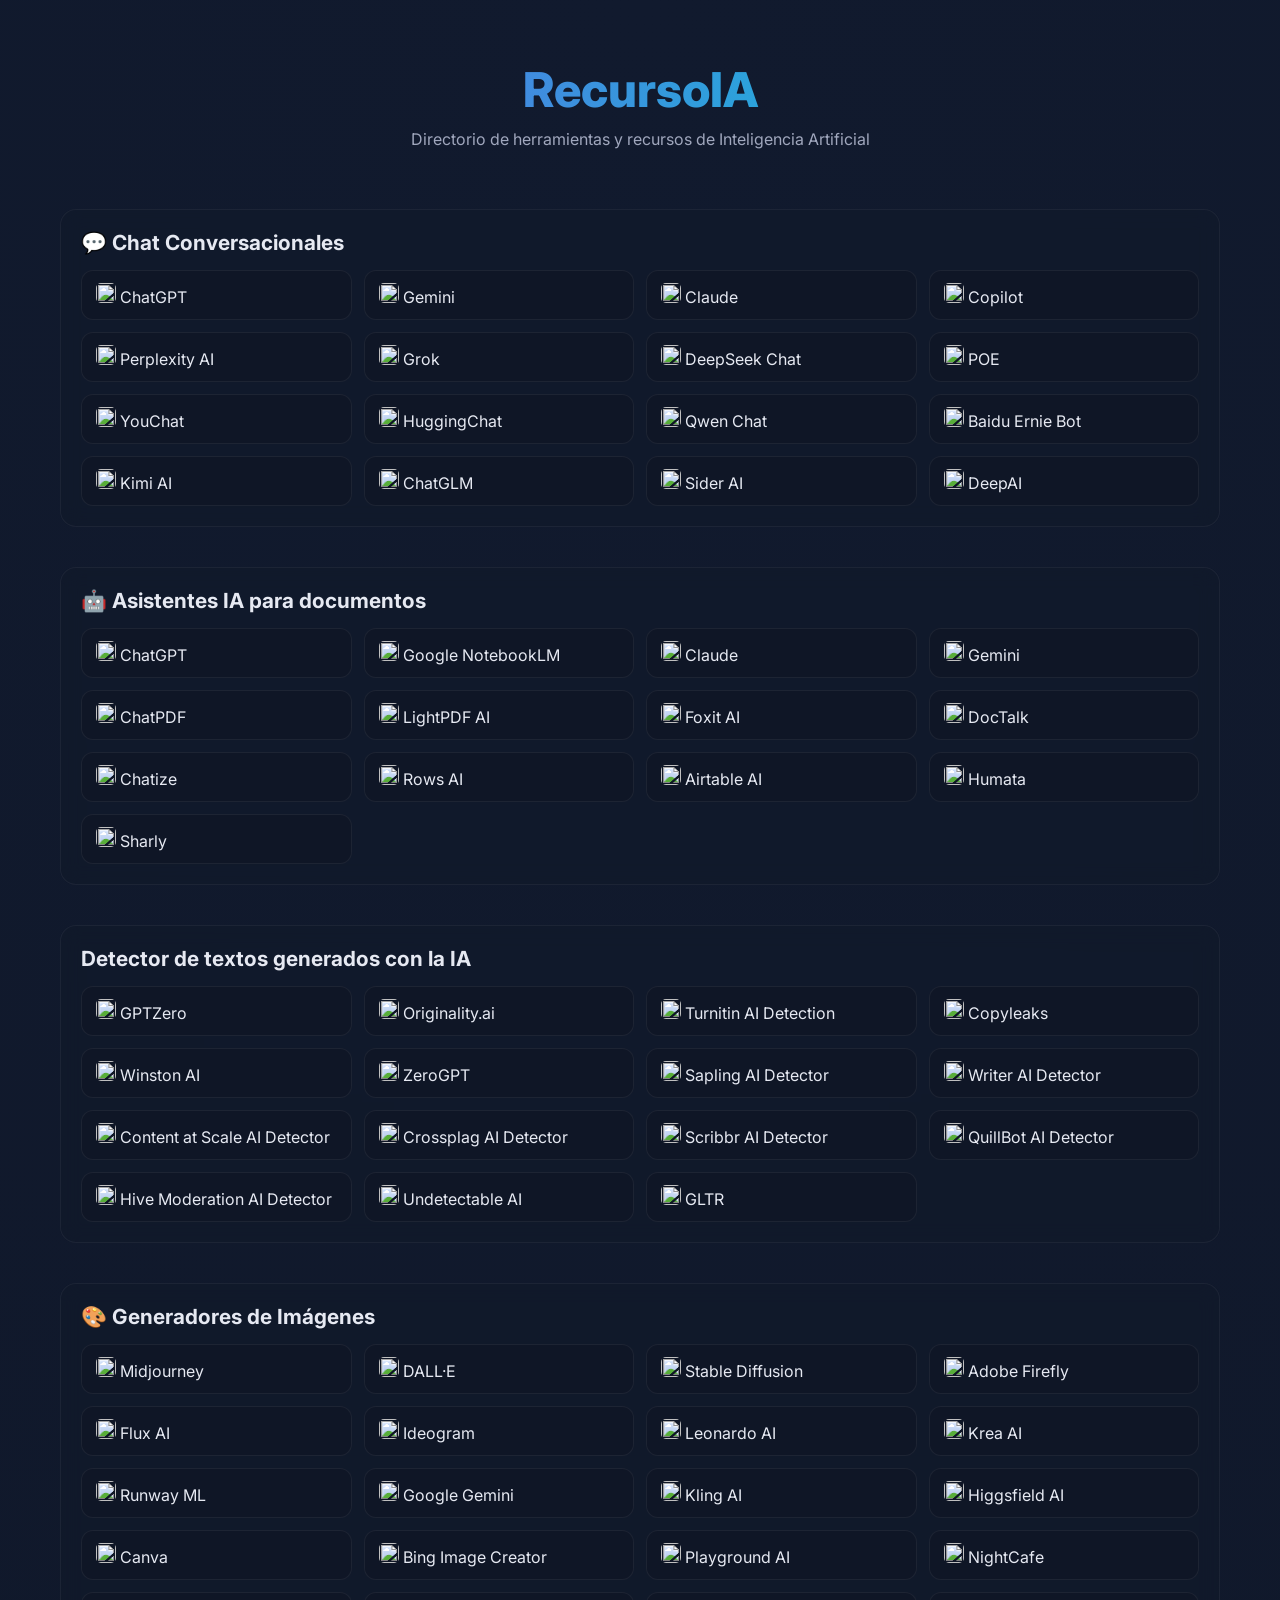
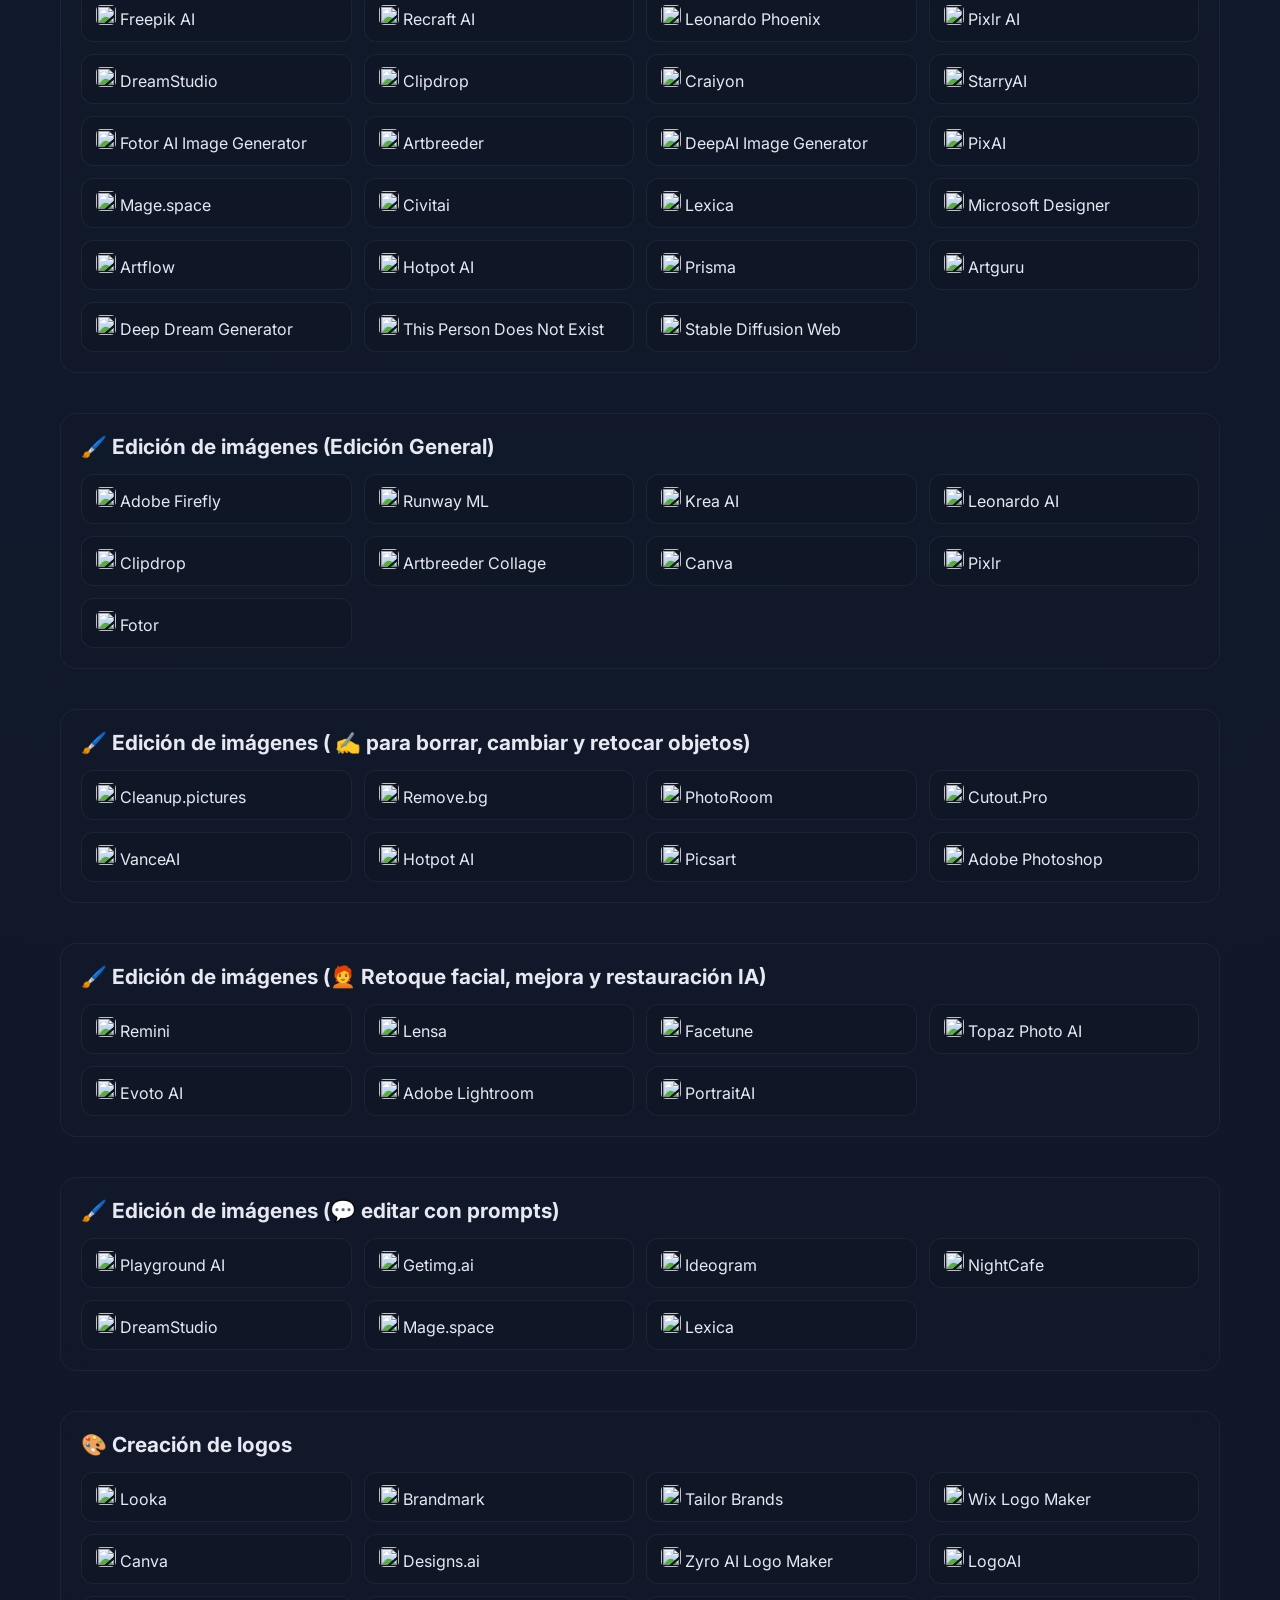
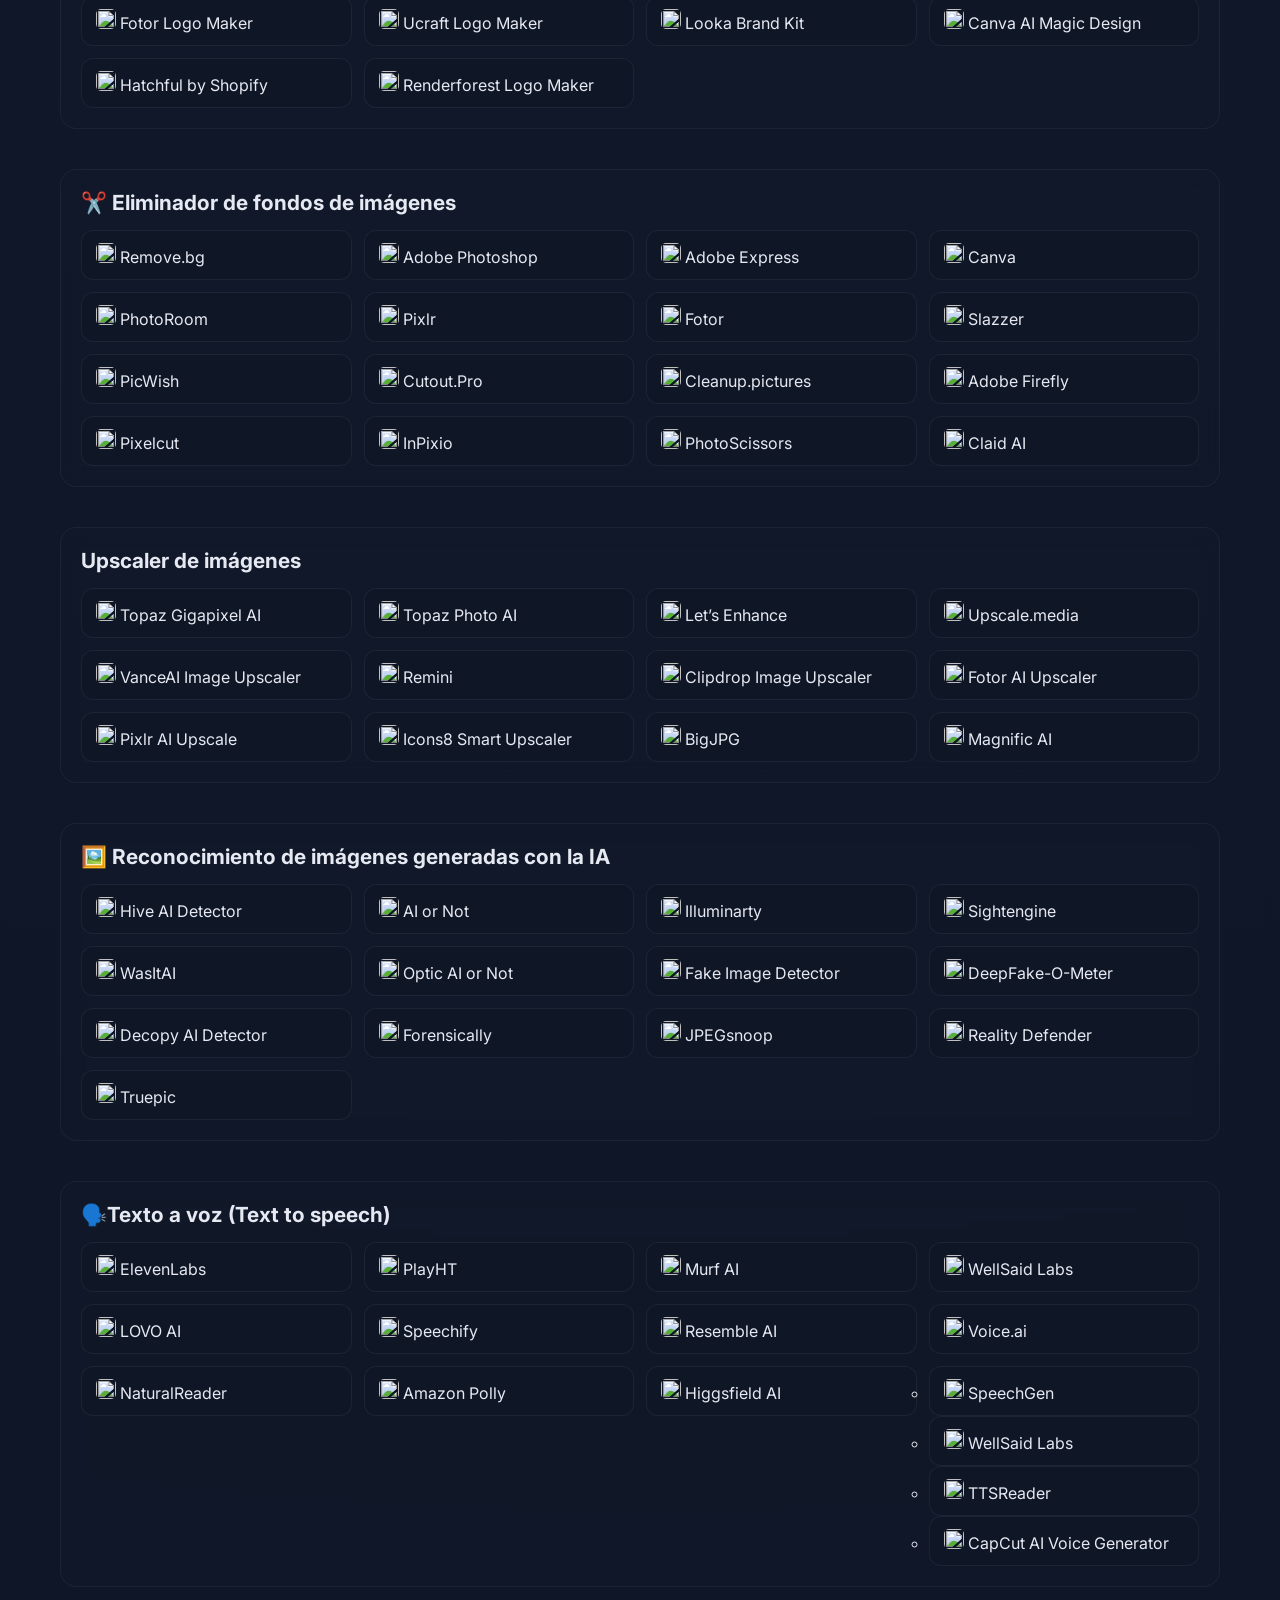
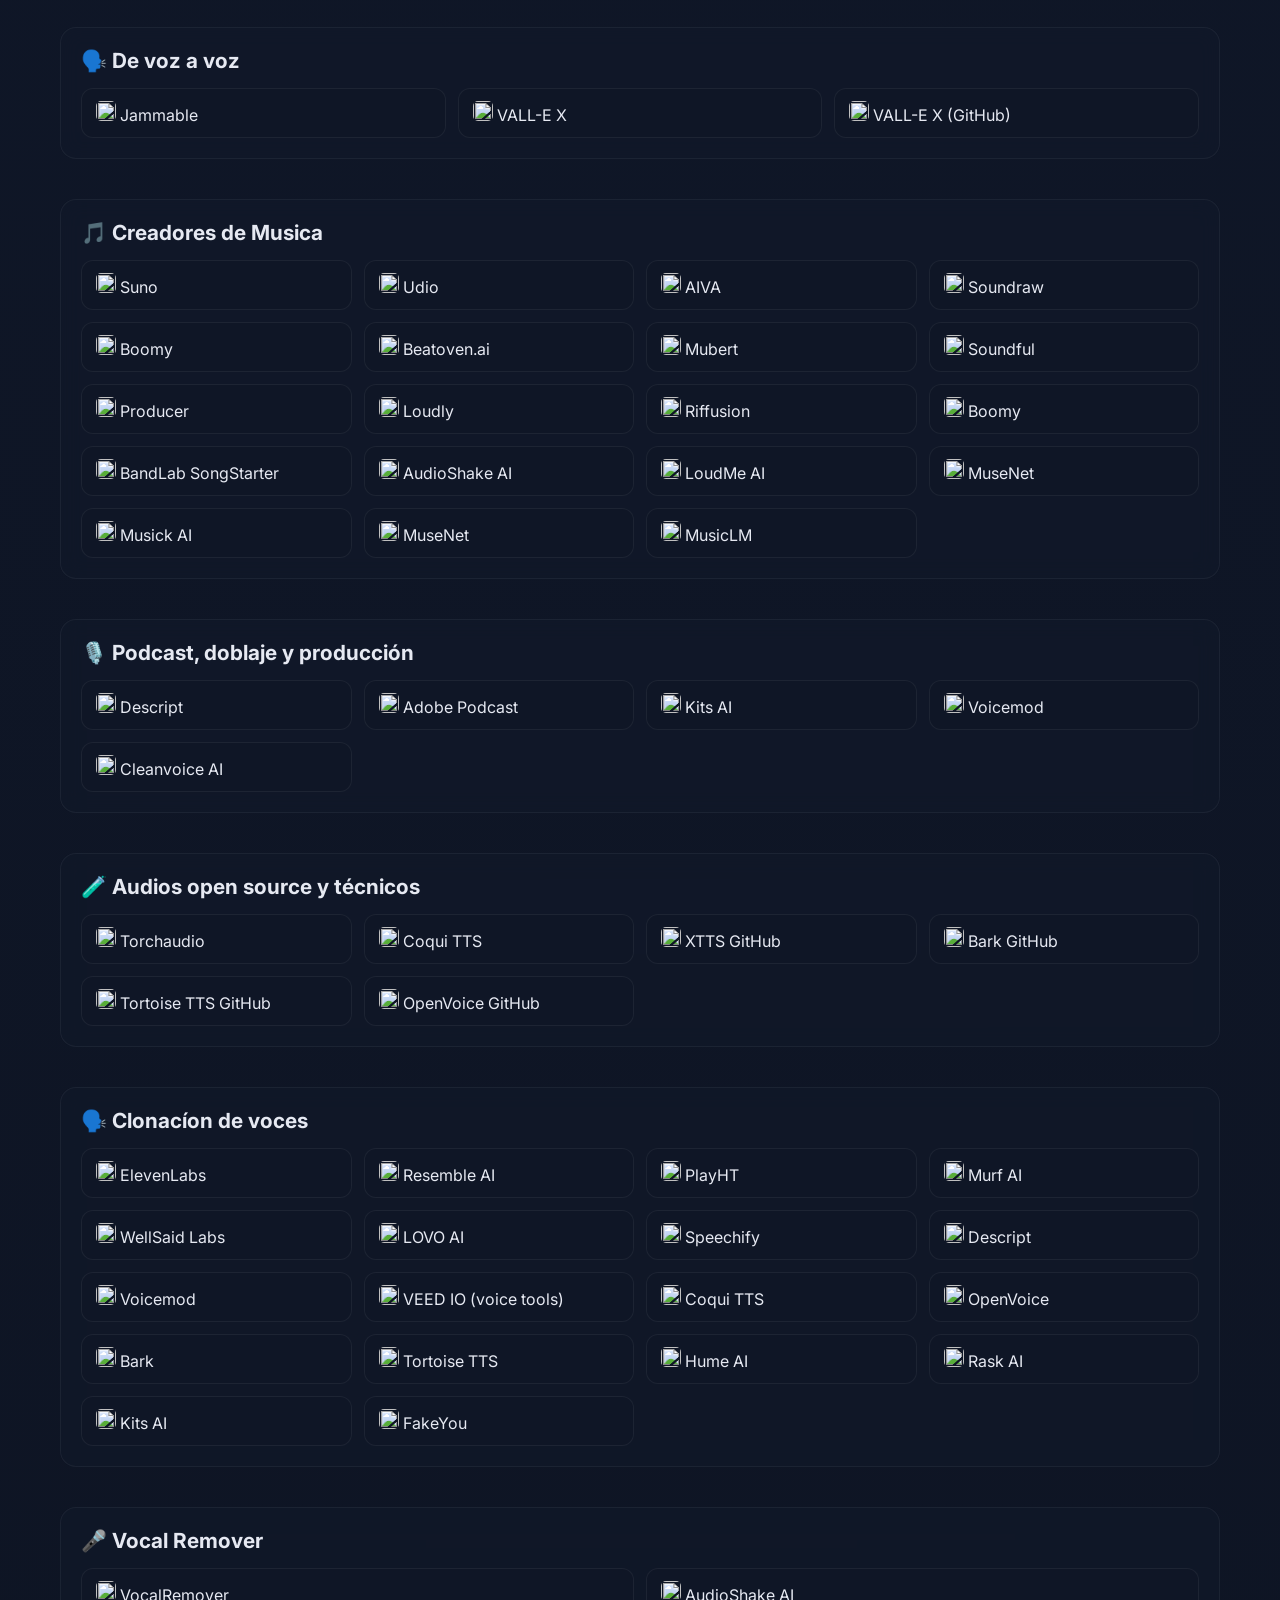
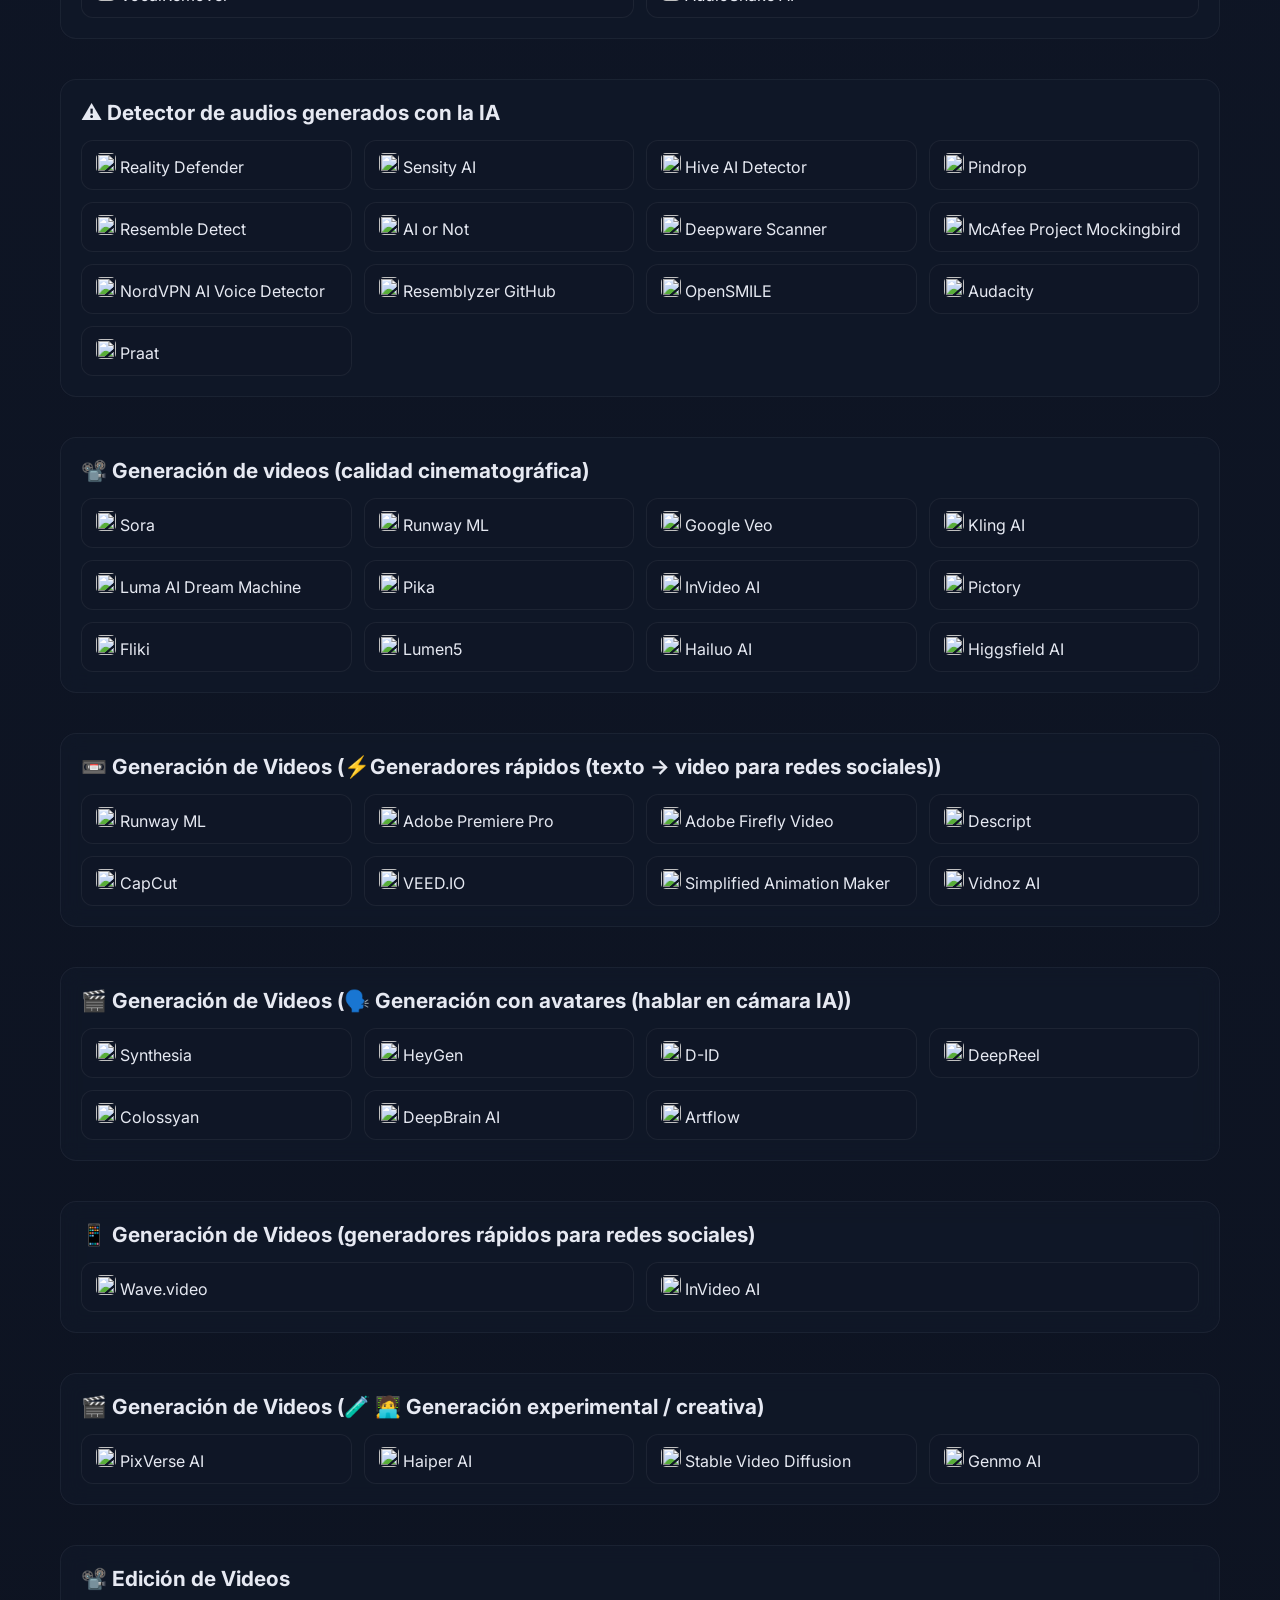
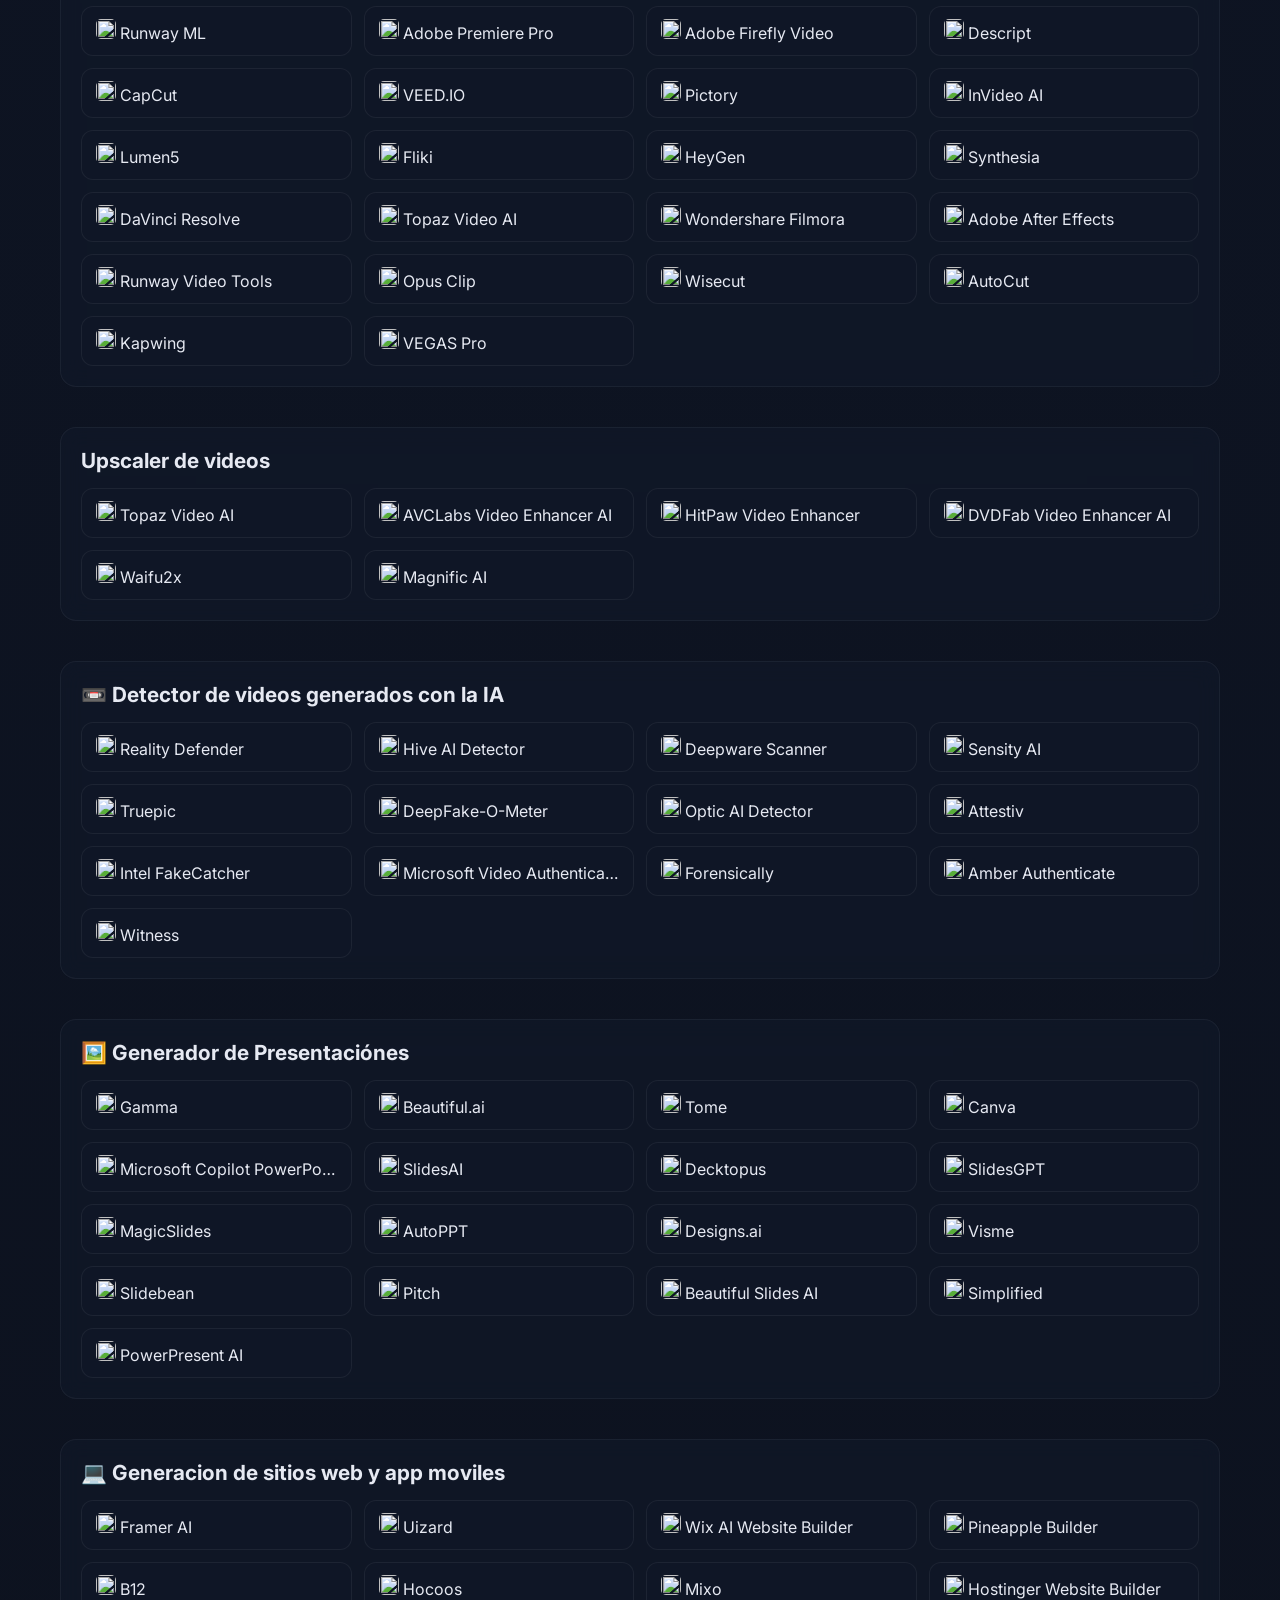
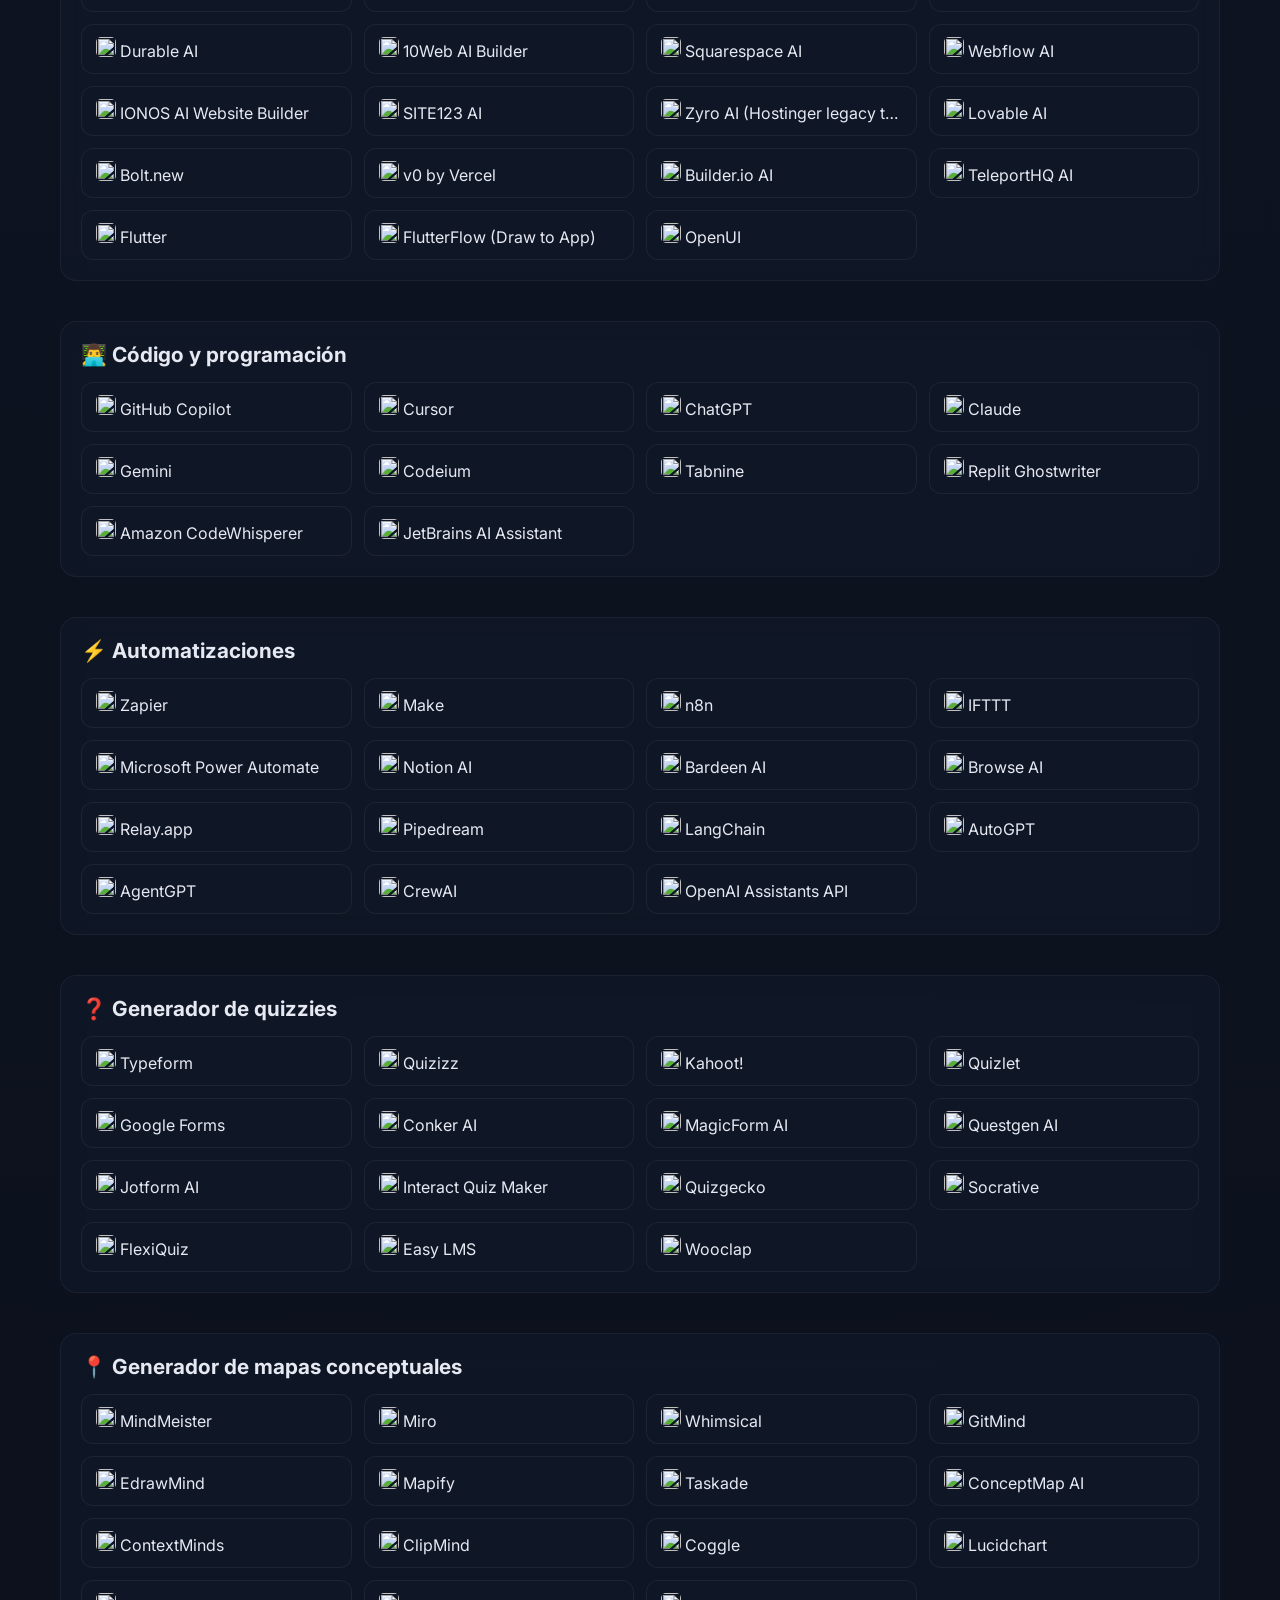
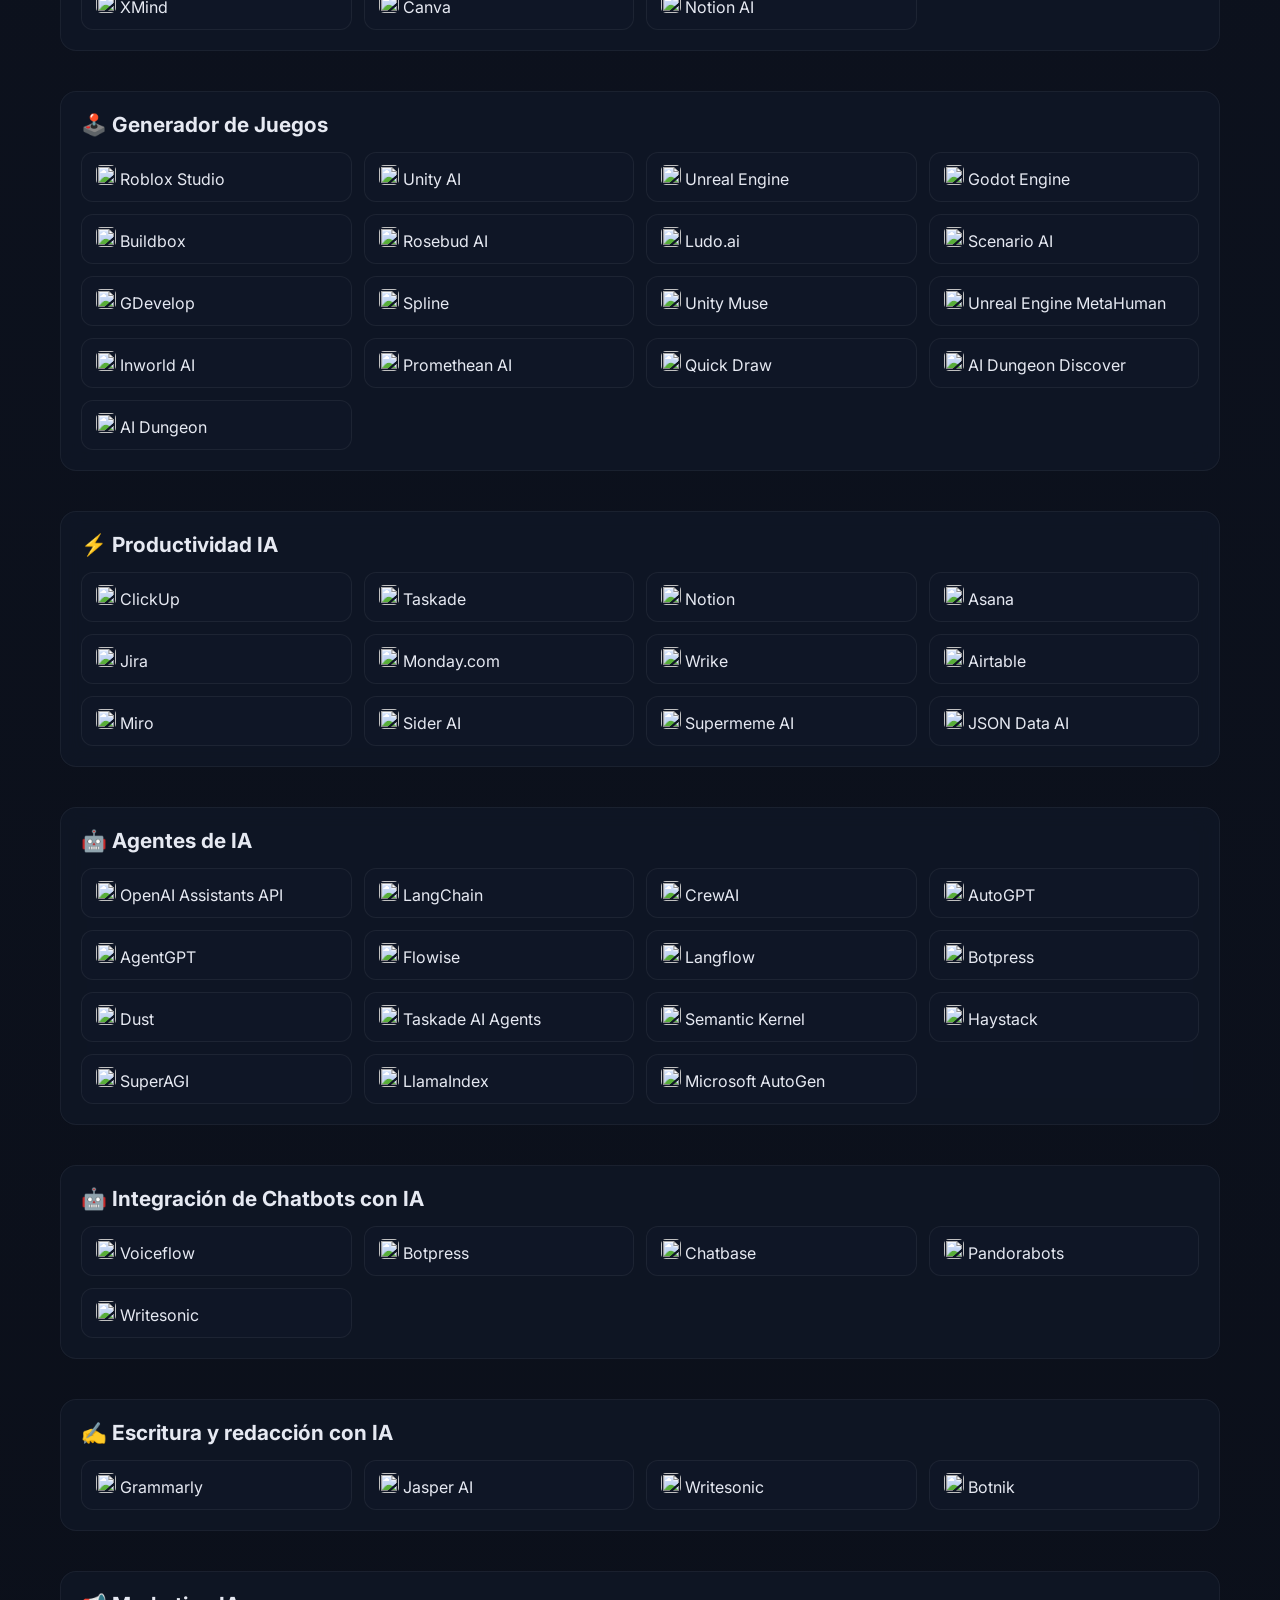
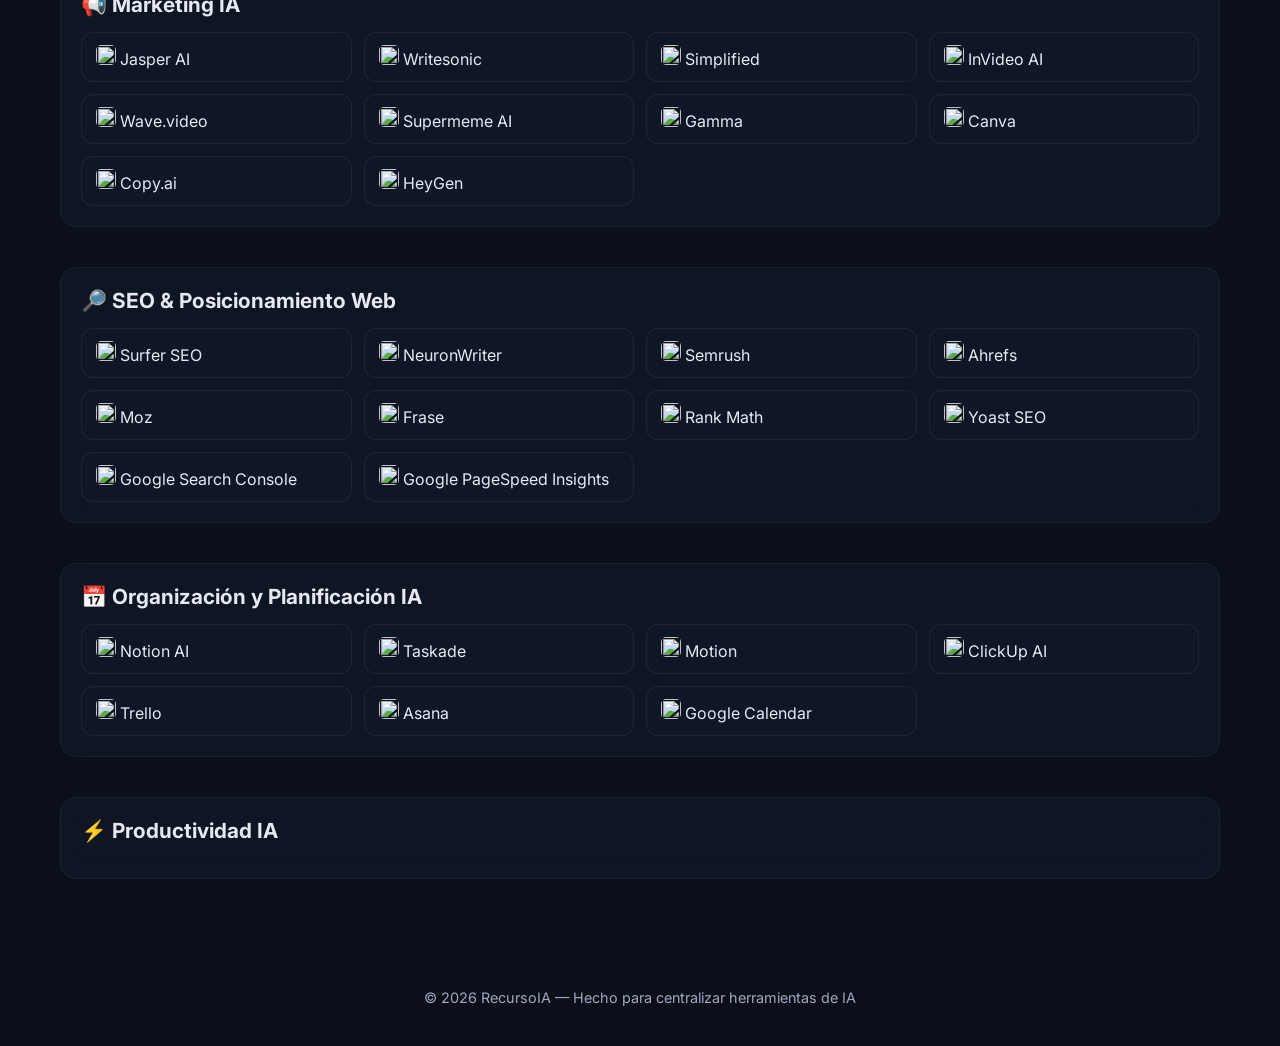
==== commit 94dd6d92: "se actualiza el listado" ====
--- a/index.html
+++ b/index.html
@@ -102,6 +102,18 @@
                     ChatGLM
                 </a>
             </li>
+            <li>
+                <a class="tool" href="https://sider.ai/es" target="_blank">
+                    <img src="https://www.google.com/s2/favicons?sz=64&domain=sider.ai">
+                    Sider AI
+                </a>
+            </li>
+            <li>
+                <a class="tool" href="https://deepai.org" target="_blank">
+                    <img src="https://www.google.com/s2/favicons?sz=64&domain=deepai.org">
+                    DeepAI
+                </a>
+            </li>
         </ul>
     </section>
 
@@ -164,12 +176,6 @@
                     </a>
                 </li>
                 <li>
-                    <a class="tool" href="https://www.microsoft.com" target="_blank">
-                        <img src="https://www.google.com/s2/favicons?sz=64&domain=microsoft.com">
-                        Excel Copilot
-                    </a>
-                </li>
-                <li>
                     <a class="tool" href="https://rows.com" target="_blank">
                         <img src="https://www.google.com/s2/favicons?sz=64&domain=rows.com">
                         Rows AI
@@ -181,6 +187,18 @@
                         Airtable AI
                     </a>
                 </li>
+                <li>
+                    <a class="tool" href="https://www.humata.ai" target="_blank">
+                        <img src="https://www.google.com/s2/favicons?sz=64&domain=humata.ai">
+                        Humata
+                    </a>
+                </li>
+                <li>
+                    <a class="tool" href="https://sharly.ai" target="_blank">
+                        <img src="https://www.google.com/s2/favicons?sz=64&domain=sharly.ai">
+                        Sharly
+                    </a>
+                </li>
             </ul>
         </section>
 
@@ -328,6 +346,12 @@
                     </a>
                 </li>
                 <li>
+                    <a class="tool" href="https://www.krea.ai" target="_blank">
+                        <img src="https://www.google.com/s2/favicons?sz=64&domain=krea.ai">
+                        Krea AI
+                    </a>
+                </li>
+                <li>
                     <a class="tool" href="https://runwayml.com" target="_blank">
                         <img src="https://www.google.com/s2/favicons?sz=64&domain=runwayml.com">
                         Runway ML
@@ -346,6 +370,12 @@
                     </a>
                 </li>
                 <li>
+                    <a class="tool" href="https://higgsfield.ai" target="_blank">
+                        <img src="https://www.google.com/s2/favicons?sz=64&domain=higgsfield.ai">
+                        Higgsfield AI
+                    </a>
+                </li>
+                <li>
                     <a class="tool" href="https://www.canva.com/es_es/generador-imagenes-ia/" target="_blank">
                         <img src="https://www.google.com/s2/favicons?sz=64&domain=canva.com">
                         Canva
@@ -465,6 +495,49 @@
                         Microsoft Designer
                     </a>
                 </li>
+                <li>
+                    <a class="tool" href="https://app.artflow.ai" target="_blank">
+                        <img src="https://www.google.com/s2/favicons?sz=64&domain=artflow.ai">
+                        Artflow
+                    </a>
+                </li>
+                <li>
+                    <a class="tool" href="https://hotpot.ai" target="_blank">
+                        <img src="https://www.google.com/s2/favicons?sz=64&domain=hotpot.ai">
+                        Hotpot AI
+                    </a>
+                </li>
+                <li>
+                    <a class="tool" href="https://prisma-ai.com" target="_blank">
+                        <img src="https://www.google.com/s2/favicons?sz=64&domain=prisma-ai.com">
+                        Prisma
+                    </a>
+                </li>
+                <li>
+                    <a class="tool" href="https://www.artguru.ai" target="_blank">
+                        <img src="https://www.google.com/s2/favicons?sz=64&domain=artguru.ai">
+                        Artguru
+                    </a>
+                </li>
+                <li>
+                    <a class="tool" href="https://deepdreamgenerator.com/" target="_blank">
+                        <img src="https://www.google.com/s2/favicons?sz=64&domain=deepdreamgenerator.com">
+                        Deep Dream Generator
+                    </a>
+                </li>
+                <li>
+                    <a class="tool" href="https://thispersondoesnotexist.com/" target="_blank">
+                        <img src="https://www.google.com/s2/favicons?sz=64&domain=thispersondoesnotexist.com">
+                        This Person Does Not Exist
+                    </a>
+                </li>
+                <li>
+                    <a class="tool" href="https://stablediffusionweb.com/es#demo" target="_blank">
+                        <img src="https://www.google.com/s2/favicons?sz=64&domain=stablediffusionweb.com">
+                        Stable Diffusion Web
+                    </a>
+                </li>
+
             </ul>
         </section>
 
@@ -503,6 +576,12 @@
                     </a>
                 </li>
                 <li>
+                    <a class="tool" href="https://www.artbreeder.com/tools/collage" target="_blank">
+                        <img src="https://www.google.com/s2/favicons?sz=64&domain=artbreeder.com">
+                        Artbreeder Collage
+                    </a>
+                </li>
+                <li>
                     <a class="tool" href="https://www.canva.com" target="_blank">
                         <img src="https://www.google.com/s2/favicons?sz=64&domain=canva.com">
                         Canva
@@ -618,6 +697,12 @@
                         Adobe Lightroom
                     </a>
                 </li>
+                <li>
+                    <a class="tool" href="https://portraitai.com/" target="_blank">
+                        <img src="https://www.google.com/s2/favicons?sz=64&domain=portraitai.com">
+                        PortraitAI
+                    </a>
+                </li>
             </ul>
         </section>
 
@@ -934,6 +1019,12 @@
                         BigJPG
                     </a>
                 </li>
+                <li>
+                    <a class="tool" href="https://www.magnific.com/" target="_blank">
+                        <img src="https://www.google.com/s2/favicons?sz=64&domain=magnific.com">
+                        Magnific AI
+                    </a>
+                </li>
             </ul>
         </section>
 
@@ -1086,6 +1177,66 @@
                         Amazon Polly
                     </a>
                 </li>
+                <li>
+                    <a class="tool" href="https://higgsfield.ai" target="_blank">
+                        <img src="https://www.google.com/s2/favicons?sz=64&domain=higgsfield.ai">
+                        Higgsfield AI
+                    </a>
+                </li>
+                <ul>
+                    <li>
+                        <a class="tool" href="https://speechgen.io/" target="_blank">
+                            <img src="https://www.google.com/s2/favicons?sz=64&domain=speechgen.io">
+                            SpeechGen
+                        </a>
+                    </li>
+
+                    <li>
+                        <a class="tool" href="https://wellsaidlabs.com/" target="_blank">
+                            <img src="https://www.google.com/s2/favicons?sz=64&domain=wellsaidlabs.com">
+                            WellSaid Labs
+                        </a>
+                    </li>
+
+                    <li>
+                        <a class="tool" href="https://ttsreader.com/" target="_blank">
+                            <img src="https://www.google.com/s2/favicons?sz=64&domain=ttsreader.com">
+                            TTSReader
+                        </a>
+                    </li>
+                    <li>
+                        <a class="tool" href="https://www.capcut.com/es-es/tools/ai-voice-generator" target="_blank">
+                            <img src="https://www.google.com/s2/favicons?sz=64&domain=capcut.com">
+                            CapCut AI Voice Generator
+                        </a>
+                    </li>
+
+                </ul>
+            </ul>
+        </section>
+
+        <!-- AUDIO -->
+        <section class="section">
+            <h2>🗣️ De voz a voz</h2>
+            <ul class="list">
+                <li>
+                    <a class="tool" href="https://www.jammable.com" target="_blank">
+                        <img src="https://www.google.com/s2/favicons?sz=64&domain=jammable.com">
+                        Jammable
+                    </a>
+                </li>
+                <li>
+                    <a class="tool" href="https://www.microsoft.com/en-us/research/project/vall-e-x/" target="_blank">
+                        <img src="https://www.google.com/s2/favicons?sz=64&domain=microsoft.com">
+                        VALL-E X
+                    </a>
+                </li>
+                <li>
+                    <a class="tool" href="https://github.com/Plachtaa/VALL-E-X" target="_blank">
+                        <img src="https://www.google.com/s2/favicons?sz=64&domain=github.com">
+                        VALL-E X (GitHub)
+                    </a>
+                </li>
             </ul>
         </section>
 
@@ -1159,6 +1310,54 @@
                         Riffusion
                     </a>
                 </li>
+                <li>
+                    <a class="tool" href="https://boomy.com" target="_blank">
+                        <img src="https://www.google.com/s2/favicons?sz=64&domain=boomy.com">
+                        Boomy
+                    </a>
+                </li>
+                <li>
+                    <a class="tool" href="https://www.bandlab.com/songstarter" target="_blank">
+                        <img src="https://www.google.com/s2/favicons?sz=64&domain=bandlab.com">
+                        BandLab SongStarter
+                    </a>
+                </li>
+                <li>
+                    <a class="tool" href="https://www.audioshake.ai" target="_blank">
+                        <img src="https://www.google.com/s2/favicons?sz=64&domain=audioshake.ai">
+                        AudioShake AI
+                    </a>
+                </li>
+                <li>
+                    <a class="tool" href="https://loudme.ai" target="_blank">
+                        <img src="https://www.google.com/s2/favicons?sz=64&domain=loudme.ai">
+                        LoudMe AI
+                    </a>
+                </li>
+                <li>
+                    <a class="tool" href="https://openai.com/research/musenet" target="_blank">
+                        <img src="https://www.google.com/s2/favicons?sz=64&domain=openai.com">
+                        MuseNet
+                    </a>
+                </li>
+                <li>
+                    <a class="tool" href="https://musick.ai" target="_blank">
+                        <img src="https://www.google.com/s2/favicons?sz=64&domain=musick.ai">
+                        Musick AI
+                    </a>
+                </li>
+                <li>
+                    <a class="tool" href="https://openai.com/research/musenet" target="_blank">
+                        <img src="https://www.google.com/s2/favicons?sz=64&domain=openai.com">
+                        MuseNet
+                    </a>
+                </li>
+                <li>
+                    <a class="tool" href="https://google-research.github.io/seanet/musiclm/examples/" target="_blank">
+                        <img src="https://www.google.com/s2/favicons?sz=64&domain=google-research.github.io">
+                        MusicLM
+                    </a>
+                </li>
             </ul>
         </section>
         <!-- AUDIO -->
@@ -1202,6 +1401,12 @@
             <h2>🧪 Audios open source y técnicos</h2>
             <ul class="list">
                 <li>
+                    <a class="tool" href="https://pytorch.org/audio/" target="_blank">
+                        <img src="https://www.google.com/s2/favicons?sz=64&domain=pytorch.org">
+                        Torchaudio
+                    </a>
+                </li>
+                <li>
                     <a class="tool" href="https://coqui.ai" target="_blank">
                         <img src="https://www.google.com/s2/favicons?sz=64&domain=coqui.ai">
                         Coqui TTS
@@ -1348,6 +1553,25 @@
             </ul>
         </section>
 
+        <!-- VOCAL REMOVER -->
+        <section class="section">
+            <h2>🎤 Vocal Remover</h2>
+            <ul class="list">
+                <li>
+                    <a class="tool" href="https://vocalremover.org" target="_blank">
+                        <img src="https://www.google.com/s2/favicons?sz=64&domain=vocalremover.org">
+                        VocalRemover
+                    </a>
+                </li>
+                <li>
+                    <a class="tool" href="https://www.audioshake.ai" target="_blank">
+                        <img src="https://www.google.com/s2/favicons?sz=64&domain=audioshake.ai">
+                        AudioShake AI
+                    </a>
+                </li>
+            </ul>
+        </section>
+
         <!-- DETECTOR DE RECONOCIMIENTO DE AUDIOS GENERADOS CON LA IA -->
         <section class="section">
             <h2>⚠️ Detector de audios generados con la IA</h2>
@@ -1497,6 +1721,18 @@
                         Lumen5
                     </a>
                 </li>
+                <li>
+                    <a class="tool" href="https://hailuoai.com" target="_blank">
+                        <img src="https://www.google.com/s2/favicons?sz=64&domain=hailuoai.com">
+                        Hailuo AI
+                    </a>
+                </li>
+                <li>
+                    <a class="tool" href="https://higgsfield.ai" target="_blank">
+                        <img src="https://www.google.com/s2/favicons?sz=64&domain=higgsfield.ai">
+                        Higgsfield AI
+                    </a>
+                </li>
             </ul>
         </section>
 
@@ -1540,6 +1776,18 @@
                         VEED.IO
                     </a>
                 </li>
+                <li>
+                    <a class="tool" href="https://simplified.com/es/animation-maker" target="_blank">
+                        <img src="https://www.google.com/s2/favicons?sz=64&domain=simplified.com">
+                        Simplified Animation Maker
+                    </a>
+                </li>
+                <li>
+                    <a class="tool" href="https://aiapp-es.vidnoz.com/video/index.html" target="_blank">
+                        <img src="https://www.google.com/s2/favicons?sz=64&domain=vidnoz.com">
+                        Vidnoz AI
+                    </a>
+                </li>
             </ul>
         </section>
         <!-- VIDEOS -->
@@ -1565,6 +1813,12 @@
                     </a>
                 </li>
                 <li>
+                    <a class="tool" href="https://deepreel.com/" target="_blank">
+                        <img src="https://www.google.com/s2/favicons?sz=64&domain=deepreel.com">
+                        DeepReel
+                    </a>
+                </li>
+                <li>
                     <a class="tool" href="https://www.colossyan.com" target="_blank">
                         <img src="https://www.google.com/s2/favicons?sz=64&domain=colossyan.com">
                         Colossyan
@@ -1576,8 +1830,35 @@
                         DeepBrain AI
                     </a>
                 </li>
-            </ul>
-        </section>
+                <li>
+                    <a class="tool" href="https://app.artflow.ai" target="_blank">
+                        <img src="https://www.google.com/s2/favicons?sz=64&domain=artflow.ai">
+                        Artflow
+                    </a>
+                </li>
+            </ul>
+        </section>
+
+        <!-- VIDEOS -->
+        <section class="section">
+            <h2>📱 Generación de Videos (generadores rápidos para redes sociales)</h2>
+            <ul class="list">
+                <li>
+                    <a class="tool" href="https://wave.video/es/tools/video-marketing/turn-text-into-video" target="_blank">
+                        <img src="https://www.google.com/s2/favicons?sz=64&domain=wave.video">
+                        Wave.video
+                    </a>
+                </li>
+
+                <li>
+                    <a class="tool" href="https://invideo.io/make/ai-video-generator-web/" target="_blank">
+                        <img src="https://www.google.com/s2/favicons?sz=64&domain=invideo.io">
+                        InVideo AI
+                    </a>
+                </li>
+            </ul>
+        </section>
+
         <!-- VIDEOS -->
         <section class="section">
             <h2>🎬 Generación de Videos (🧪 🧑‍💻 Generación experimental / creativa)</h2>
@@ -1786,6 +2067,12 @@
                         Waifu2x
                     </a>
                 </li>
+                <li>
+                    <a class="tool" href="https://www.magnific.com/" target="_blank">
+                        <img src="https://www.google.com/s2/favicons?sz=64&domain=magnific.com">
+                        Magnific AI
+                    </a>
+                </li>
             </ul>
         </section>
 
@@ -1974,11 +2261,17 @@
                         Simplified
                     </a>
                 </li>
+                <li>
+                    <a class="tool" href="https://powerpresent.ai" target="_blank">
+                        <img src="https://www.google.com/s2/favicons?sz=64&domain=powerpresent.ai">
+                        PowerPresent AI
+                    </a>
+                </li>
             </ul>
         </section>
         <!-- SITIOS WEB -->
         <section class="section">
-            <h2>💻 Generacion de sitios web</h2>
+            <h2>💻 Generacion de sitios web y app moviles</h2>
             <ul class="list">
             <li>
                 <a class="tool" href="https://www.framer.com" target="_blank">
@@ -1999,6 +2292,30 @@
                 </a>
             </li>
             <li>
+                <a class="tool" href="https://www.pineapplebuilder.com" target="_blank">
+                    <img src="https://www.google.com/s2/favicons?sz=64&domain=pineapplebuilder.com">
+                    Pineapple Builder
+                </a>
+            </li>
+            <li>
+                <a class="tool" href="https://www.b12.io/es/" target="_blank">
+                    <img src="https://www.google.com/s2/favicons?sz=64&domain=b12.io">
+                    B12
+                </a>
+            </li>
+            <li>
+                <a class="tool" href="https://hocoos.com" target="_blank">
+                    <img src="https://www.google.com/s2/favicons?sz=64&domain=hocoos.com">
+                    Hocoos
+                </a>
+            </li>
+            <li>
+                <a class="tool" href="https://www.mixo.io" target="_blank">
+                    <img src="https://www.google.com/s2/favicons?sz=64&domain=mixo.io">
+                    Mixo
+                </a>
+            </li>
+            <li>
                 <a class="tool" href="https://www.hostinger.com" target="_blank">
                     <img src="https://www.google.com/s2/favicons?sz=64&domain=hostinger.com">
                     Hostinger Website Builder
@@ -2075,6 +2392,24 @@
                     <img src="https://www.google.com/s2/favicons?sz=64&domain=teleporthq.io">
                     TeleportHQ AI
                 </a>
+                <li>
+                    <a class="tool" href="https://flutter.dev" target="_blank">
+                        <img src="https://www.google.com/s2/favicons?sz=64&domain=flutter.dev">
+                        Flutter
+                    </a>
+                </li>
+                <li>
+                    <a class="tool" href="https://app.flutterflow.io/project/draw-to-app-9zzzv5?tab=uiBuilder&page=Draw" target="_blank">
+                        <img src="https://www.google.com/s2/favicons?sz=64&domain=flutterflow.io">
+                        FlutterFlow (Draw to App)
+                    </a>
+                </li>
+                <li>
+                <a class="tool" href="https://openui.fly.dev/ai/new" target="_blank">
+                    <img src="https://www.google.com/s2/favicons?sz=64&domain=fly.dev">
+                    OpenUI
+                </a>
+            </li>
             </li>
             </ul>
         </section>
@@ -2525,6 +2860,25 @@
                         Promethean AI
                     </a>
                 </li>
+                <li>
+                    <a class="tool" href="https://quickdraw.withgoogle.com/" target="_blank">
+                        <img src="https://www.google.com/s2/favicons?sz=64&domain=withgoogle.com">
+                        Quick Draw
+                    </a>
+                </li>
+                <li>
+                    <a class="tool" href="https://play.aidungeon.com/discover" target="_blank">
+                        <img src="https://www.google.com/s2/favicons?sz=64&domain=aidungeon.com">
+                        AI Dungeon Discover
+                    </a>
+                </li>
+
+                <li>
+                    <a class="tool" href="https://www.aidungeon.io/" target="_blank">
+                        <img src="https://www.google.com/s2/favicons?sz=64&domain=aidungeon.io">
+                        AI Dungeon
+                    </a>
+                </li>
             </ul>
         </section>
 
@@ -2586,16 +2940,400 @@
                         Miro
                     </a>
                 </li>
-            </ul>
-        </section>
-
+                <li>
+                    <a class="tool" href="https://sider.ai" target="_blank">
+                        <img src="https://www.google.com/s2/favicons?sz=64&domain=sider.ai">
+                        Sider AI
+                    </a>
+                </li>
+                <li>
+                    <a class="tool" href="https://app.supermeme.ai" target="_blank">
+                        <img src="https://www.google.com/s2/favicons?sz=64&domain=supermeme.ai">
+                        Supermeme AI
+                    </a>
+                </li>
+                <li>
+                    <a class="tool" href="https://www.jsondataai.com/" target="_blank">
+                        <img src="https://www.google.com/s2/favicons?sz=64&domain=jsondataai.com">
+                        JSON Data AI
+                    </a>
+                </li>
+            </ul>
+        </section>
+
+        <!-- AGENTES DE IA -->
+        <section class="section">
+            <h2>🤖 Agentes de IA</h2>
+            <ul class="list">
+                <li>
+                    <a class="tool" href="https://platform.openai.com" target="_blank">
+                        <img src="https://www.google.com/s2/favicons?sz=64&domain=openai.com">
+                        OpenAI Assistants API
+                    </a>
+                </li>
+                <li>
+                    <a class="tool" href="https://www.langchain.com" target="_blank">
+                        <img src="https://www.google.com/s2/favicons?sz=64&domain=langchain.com">
+                        LangChain
+                    </a>
+                </li>
+                <li>
+                    <a class="tool" href="https://www.crewai.com" target="_blank">
+                        <img src="https://www.google.com/s2/favicons?sz=64&domain=crewai.com">
+                        CrewAI
+                    </a>
+                </li>
+                <li>
+                    <a class="tool" href="https://github.com/Significant-Gravitas/AutoGPT" target="_blank">
+                        <img src="https://www.google.com/s2/favicons?sz=64&domain=github.com">
+                        AutoGPT
+                    </a>
+                </li>
+                <li>
+                    <a class="tool" href="https://agentgpt.reworkd.ai" target="_blank">
+                        <img src="https://www.google.com/s2/favicons?sz=64&domain=reworkd.ai">
+                        AgentGPT
+                    </a>
+                </li>
+                <li>
+                    <a class="tool" href="https://flowiseai.com" target="_blank">
+                        <img src="https://www.google.com/s2/favicons?sz=64&domain=flowiseai.com">
+                        Flowise
+                    </a>
+                </li>
+                <li>
+                    <a class="tool" href="https://langflow.org" target="_blank">
+                        <img src="https://www.google.com/s2/favicons?sz=64&domain=langflow.org">
+                        Langflow
+                    </a>
+                </li>
+                <li>
+                    <a class="tool" href="https://botpress.com" target="_blank">
+                        <img src="https://www.google.com/s2/favicons?sz=64&domain=botpress.com">
+                        Botpress
+                    </a>
+                </li>
+                <li>
+                    <a class="tool" href="https://dust.tt" target="_blank">
+                        <img src="https://www.google.com/s2/favicons?sz=64&domain=dust.tt">
+                        Dust
+                    </a>
+                </li>
+                <li>
+                    <a class="tool" href="https://www.taskade.com" target="_blank">
+                        <img src="https://www.google.com/s2/favicons?sz=64&domain=taskade.com">
+                        Taskade AI Agents
+                    </a>
+                </li>
+                <li>
+                    <a class="tool" href="https://github.com/microsoft/semantic-kernel" target="_blank">
+                        <img src="https://www.google.com/s2/favicons?sz=64&domain=github.com">
+                        Semantic Kernel
+                    </a>
+                </li>
+                <li>
+                    <a class="tool" href="https://haystack.deepset.ai" target="_blank">
+                        <img src="https://www.google.com/s2/favicons?sz=64&domain=deepset.ai">
+                        Haystack
+                    </a>
+                </li>
+                <li>
+                    <a class="tool" href="https://superagi.com" target="_blank">
+                        <img src="https://www.google.com/s2/favicons?sz=64&domain=superagi.com">
+                        SuperAGI
+                    </a>
+                </li>
+                <li>
+                    <a class="tool" href="https://www.llamaindex.ai" target="_blank">
+                        <img src="https://www.google.com/s2/favicons?sz=64&domain=llamaindex.ai">
+                        LlamaIndex
+                    </a>
+                </li>
+                <li>
+                    <a class="tool" href="https://microsoft.github.io/autogen" target="_blank">
+                        <img src="https://www.google.com/s2/favicons?sz=64&domain=github.io">
+                        Microsoft AutoGen
+                    </a>
+                </li>
+            </ul>
+        </section>
+        <!-- INTEGRACIÓN DE CHATBOTS CON IA -->
+        <section class="section">
+            <h2>🤖 Integración de Chatbots con IA</h2>
+            <ul class="list">
+                <li>
+                    <a class="tool" href="https://www.voiceflow.com" target="_blank">
+                        <img src="https://www.google.com/s2/favicons?sz=64&domain=voiceflow.com">
+                        Voiceflow
+                    </a>
+                </li>
+                <li>
+                    <a class="tool" href="https://botpress.com" target="_blank">
+                        <img src="https://www.google.com/s2/favicons?sz=64&domain=botpress.com">
+                        Botpress
+                    </a>
+                </li>
+                <li>
+                    <a class="tool" href="https://www.chatbase.co" target="_blank">
+                        <img src="https://www.google.com/s2/favicons?sz=64&domain=chatbase.co">
+                        Chatbase
+                    </a>
+                </li>
+                <li>
+                    <a class="tool" href="https://www.pandorabots.com" target="_blank">
+                        <img src="https://www.google.com/s2/favicons?sz=64&domain=pandorabots.com">
+                        Pandorabots
+                    </a>
+                </li>
+                <li>
+                    <a class="tool" href="https://writesonic.com" target="_blank">
+                        <img src="https://www.google.com/s2/favicons?sz=64&domain=writesonic.com">
+                        Writesonic
+                    </a>
+                </li>
+            </ul>
+        </section>
         <!-- PRODUCTIVIDAD -->
         <section class="section">
+            <h2>✍️ Escritura y redacción con IA</h2>
+            <ul class="list">
+                <li>
+                    <a class="tool" href="https://www.grammarly.com/" target="_blank">
+                        <img src="https://www.google.com/s2/favicons?sz=64&domain=grammarly.com">
+                        Grammarly
+                    </a>
+                </li>
+                <li>
+                    <a class="tool" href="https://www.jasper.ai/" target="_blank">
+                        <img src="https://www.google.com/s2/favicons?sz=64&domain=jasper.ai">
+                        Jasper AI
+                    </a>
+                </li>
+                <li>
+                    <a class="tool" href="https://writesonic.com/" target="_blank">
+                        <img src="https://www.google.com/s2/favicons?sz=64&domain=writesonic.com">
+                        Writesonic
+                    </a>
+                </li>
+                <li>
+                    <a class="tool" href="https://botnik.org/" target="_blank">
+                        <img src="https://www.google.com/s2/favicons?sz=64&domain=botnik.org">
+                        Botnik
+                    </a>
+                </li>
+            </ul>
+        </section>
+
+        <!-- MARKETING -->
+        <section class="section">
+            <h2>📢 Marketing IA</h2>
+            <ul class="list">
+
+                <li>
+                    <a class="tool" href="https://www.jasper.ai/" target="_blank">
+                        <img src="https://www.google.com/s2/favicons?sz=64&domain=jasper.ai">
+                        Jasper AI
+                    </a>
+                </li>
+
+                <li>
+                    <a class="tool" href="https://writesonic.com/" target="_blank">
+                        <img src="https://www.google.com/s2/favicons?sz=64&domain=writesonic.com">
+                        Writesonic
+                    </a>
+                </li>
+
+                <li>
+                    <a class="tool" href="https://simplified.com/" target="_blank">
+                        <img src="https://www.google.com/s2/favicons?sz=64&domain=simplified.com">
+                        Simplified
+                    </a>
+                </li>
+
+                <li>
+                    <a class="tool" href="https://invideo.io/" target="_blank">
+                        <img src="https://www.google.com/s2/favicons?sz=64&domain=invideo.io">
+                        InVideo AI
+                    </a>
+                </li>
+
+                <li>
+                    <a class="tool" href="https://wave.video/" target="_blank">
+                        <img src="https://www.google.com/s2/favicons?sz=64&domain=wave.video">
+                        Wave.video
+                    </a>
+                </li>
+
+                <li>
+                    <a class="tool" href="https://app.supermeme.ai/" target="_blank">
+                        <img src="https://www.google.com/s2/favicons?sz=64&domain=supermeme.ai">
+                        Supermeme AI
+                    </a>
+                </li>
+
+                <li>
+                    <a class="tool" href="https://gamma.app/" target="_blank">
+                        <img src="https://www.google.com/s2/favicons?sz=64&domain=gamma.app">
+                        Gamma
+                    </a>
+                </li>
+
+                <li>
+                    <a class="tool" href="https://www.canva.com/" target="_blank">
+                        <img src="https://www.google.com/s2/favicons?sz=64&domain=canva.com">
+                        Canva
+                    </a>
+                </li>
+
+                <li>
+                    <a class="tool" href="https://www.copy.ai/" target="_blank">
+                        <img src="https://www.google.com/s2/favicons?sz=64&domain=copy.ai">
+                        Copy.ai
+                    </a>
+                </li>
+
+                <li>
+                    <a class="tool" href="https://www.heygen.com/" target="_blank">
+                        <img src="https://www.google.com/s2/favicons?sz=64&domain=heygen.com">
+                        HeyGen
+                    </a>
+                </li>
+
+            </ul>
+        </section>
+
+        <!-- SEO -->
+        <section class="section">
+            <h2>🔎 SEO & Posicionamiento Web</h2>
+            <ul class="list">
+
+                <li>
+                    <a class="tool" href="https://surferseo.com/" target="_blank">
+                        <img src="https://www.google.com/s2/favicons?sz=64&domain=surferseo.com">
+                        Surfer SEO
+                    </a>
+                </li>
+
+                <li>
+                    <a class="tool" href="https://neuronwriter.com/" target="_blank">
+                        <img src="https://www.google.com/s2/favicons?sz=64&domain=neuronwriter.com">
+                        NeuronWriter
+                    </a>
+                </li>
+
+                <li>
+                    <a class="tool" href="https://www.semrush.com/" target="_blank">
+                        <img src="https://www.google.com/s2/favicons?sz=64&domain=semrush.com">
+                        Semrush
+                    </a>
+                </li>
+
+                <li>
+                    <a class="tool" href="https://ahrefs.com/" target="_blank">
+                        <img src="https://www.google.com/s2/favicons?sz=64&domain=ahrefs.com">
+                        Ahrefs
+                    </a>
+                </li>
+
+                <li>
+                    <a class="tool" href="https://moz.com/" target="_blank">
+                        <img src="https://www.google.com/s2/favicons?sz=64&domain=moz.com">
+                        Moz
+                    </a>
+                </li>
+
+                <li>
+                    <a class="tool" href="https://www.frase.io/" target="_blank">
+                        <img src="https://www.google.com/s2/favicons?sz=64&domain=frase.io">
+                        Frase
+                    </a>
+                </li>
+
+                <li>
+                    <a class="tool" href="https://www.rankmath.com/" target="_blank">
+                        <img src="https://www.google.com/s2/favicons?sz=64&domain=rankmath.com">
+                        Rank Math
+                    </a>
+                </li>
+
+                <li>
+                    <a class="tool" href="https://yoast.com/" target="_blank">
+                        <img src="https://www.google.com/s2/favicons?sz=64&domain=yoast.com">
+                        Yoast SEO
+                    </a>
+                </li>
+
+                <li>
+                    <a class="tool" href="https://search.google.com/search-console" target="_blank">
+                        <img src="https://www.google.com/s2/favicons?sz=64&domain=google.com">
+                        Google Search Console
+                    </a>
+                </li>
+
+                <li>
+                    <a class="tool" href="https://pagespeed.web.dev/" target="_blank">
+                        <img src="https://www.google.com/s2/favicons?sz=64&domain=web.dev">
+                        Google PageSpeed Insights
+                    </a>
+                </li>
+
+            </ul>
+        </section>
+
+        <!-- ORGANIZACIÓN Y PLANIFICACIÓN -->
+        <section class="section">
+            <h2>📅 Organización y Planificación IA</h2>
+            <ul class="list">
+                <li>
+                    <a class="tool" href="https://notion.so/" target="_blank">
+                        <img src="https://www.google.com/s2/favicons?sz=64&domain=notion.so">
+                        Notion AI
+                    </a>
+                </li>
+                <li>
+                    <a class="tool" href="https://taskade.com/" target="_blank">
+                        <img src="https://www.google.com/s2/favicons?sz=64&domain=taskade.com">
+                        Taskade
+                    </a>
+                </li>
+                <li>
+                    <a class="tool" href="https://motion.com/" target="_blank">
+                        <img src="https://www.google.com/s2/favicons?sz=64&domain=motion.com">
+                        Motion
+                    </a>
+                </li>
+                <li>
+                    <a class="tool" href="https://clickup.com/" target="_blank">
+                        <img src="https://www.google.com/s2/favicons?sz=64&domain=clickup.com">
+                        ClickUp AI
+                    </a>
+                </li>
+                <li>
+                    <a class="tool" href="https://trello.com/" target="_blank">
+                        <img src="https://www.google.com/s2/favicons?sz=64&domain=trello.com">
+                        Trello
+                    </a>
+                </li>
+                <li>
+                    <a class="tool" href="https://asana.com/" target="_blank">
+                        <img src="https://www.google.com/s2/favicons?sz=64&domain=asana.com">
+                        Asana
+                    </a>
+                </li>
+                <li>
+                    <a class="tool" href="https://calendar.google.com/" target="_blank">
+                        <img src="https://www.google.com/s2/favicons?sz=64&domain=google.com">
+                        Google Calendar
+                    </a>
+                </li>
+            </ul>
+        </section>
+
+        <!-- PRODUCTIVIDAD -->
+        <section class="section">
             <h2>⚡ Productividad IA</h2>
             <ul class="list">
-                <li><a href="#">Notion AI</a></li>
-                <li><a href="#">Tome AI</a></li>
-                <li><a href="#">Gamma App</a></li>
+
             </ul>
         </section>
 
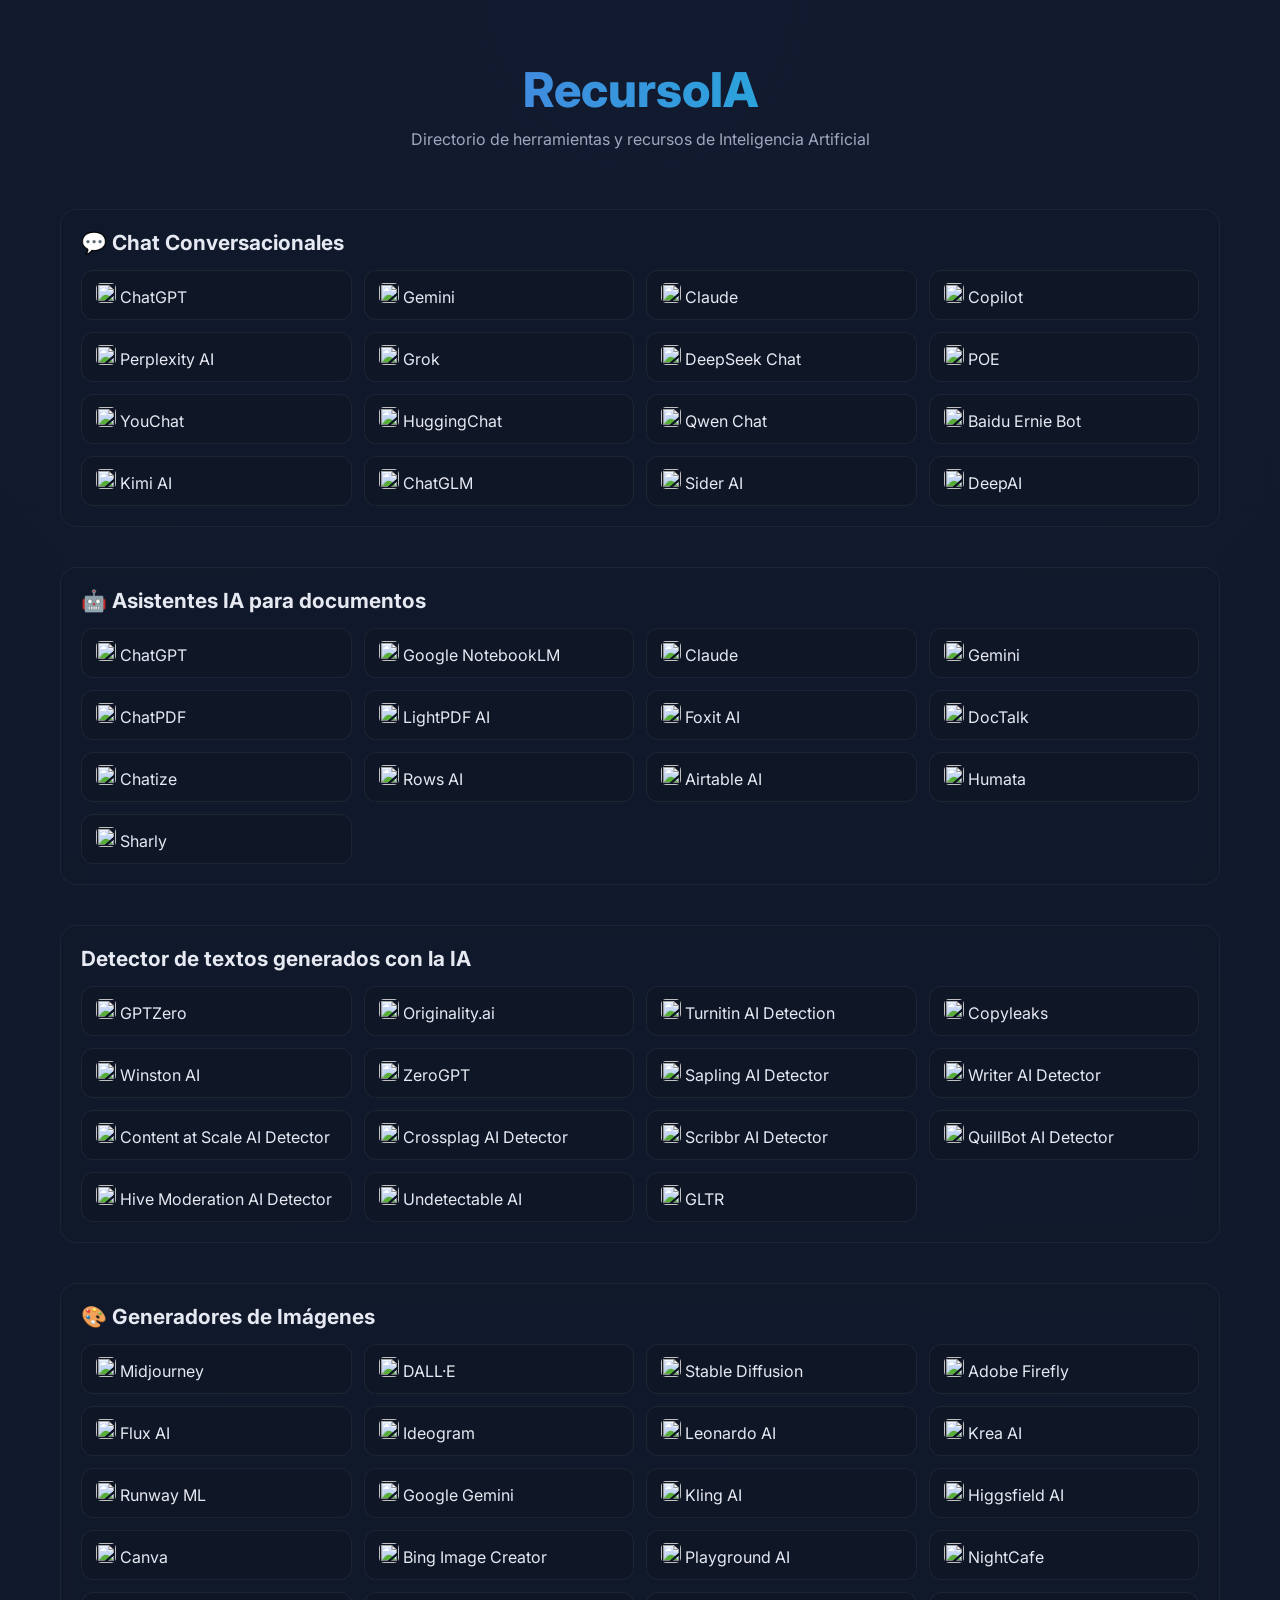
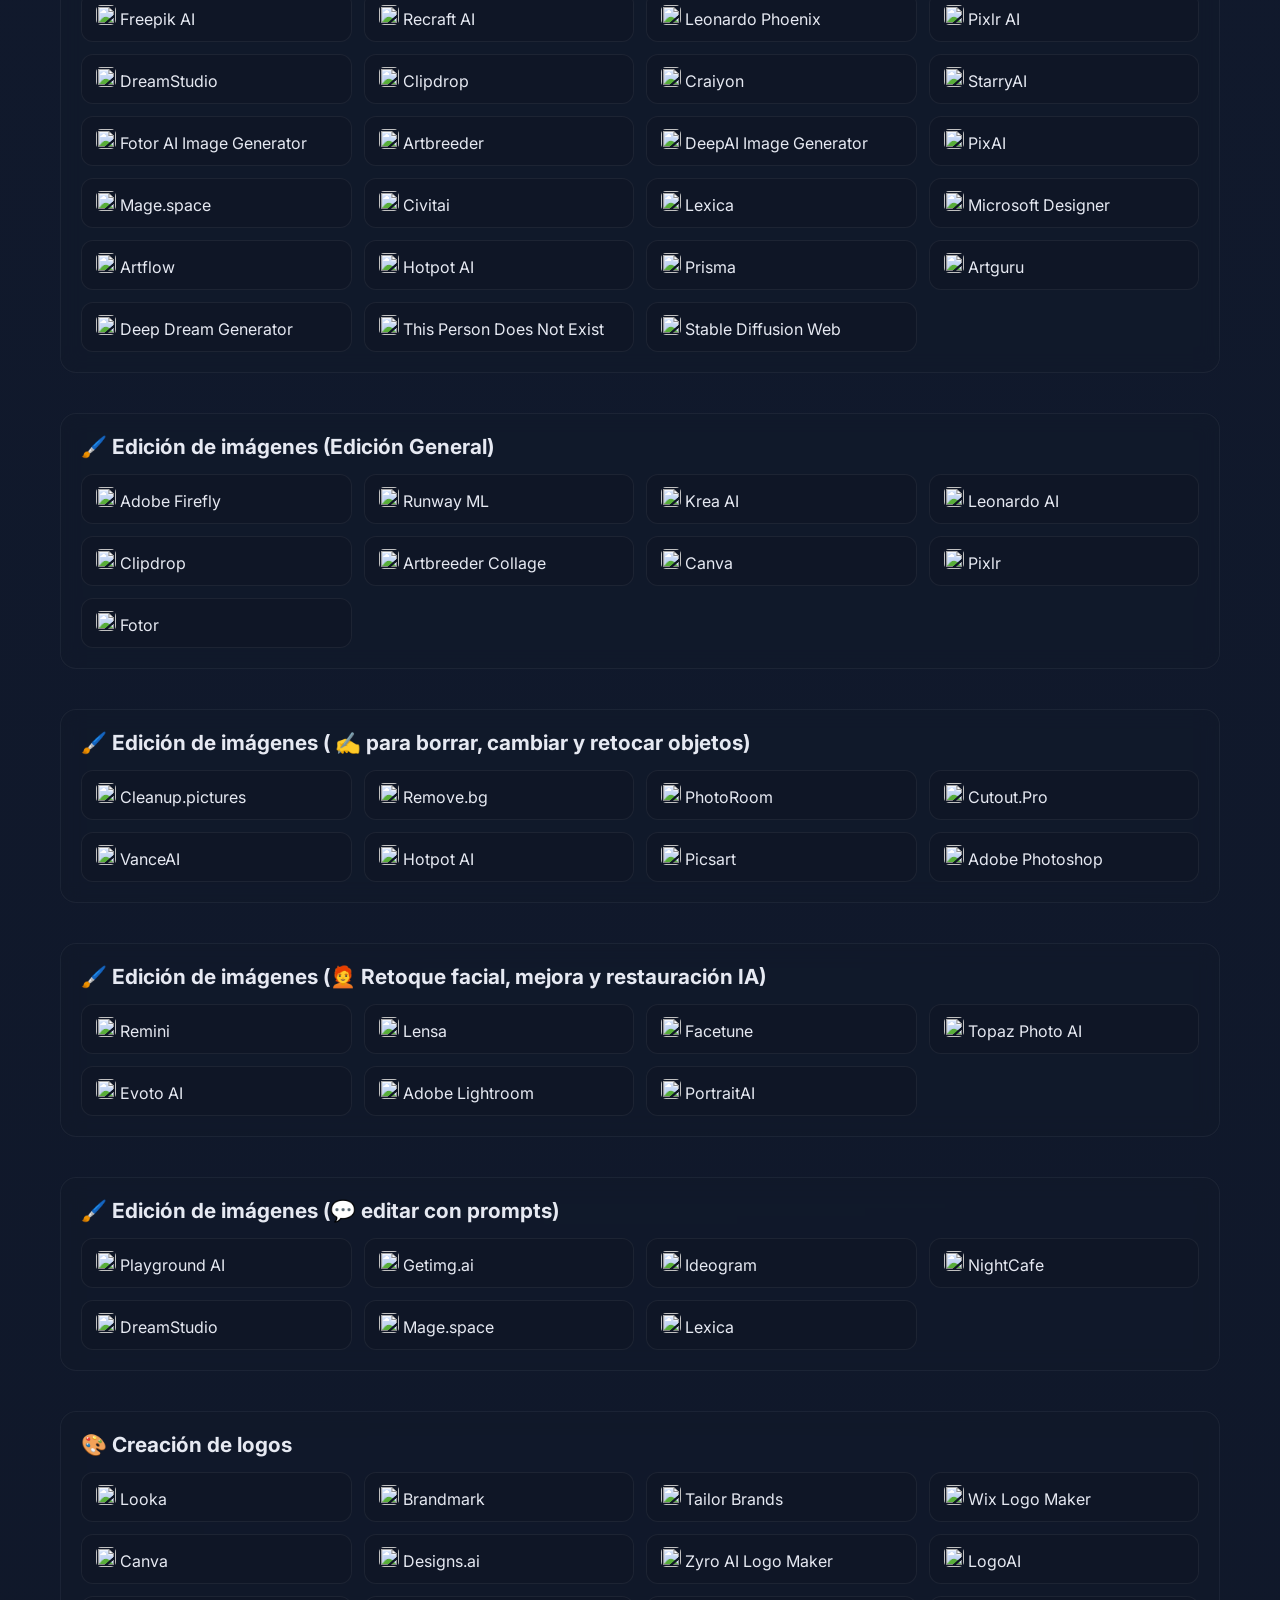
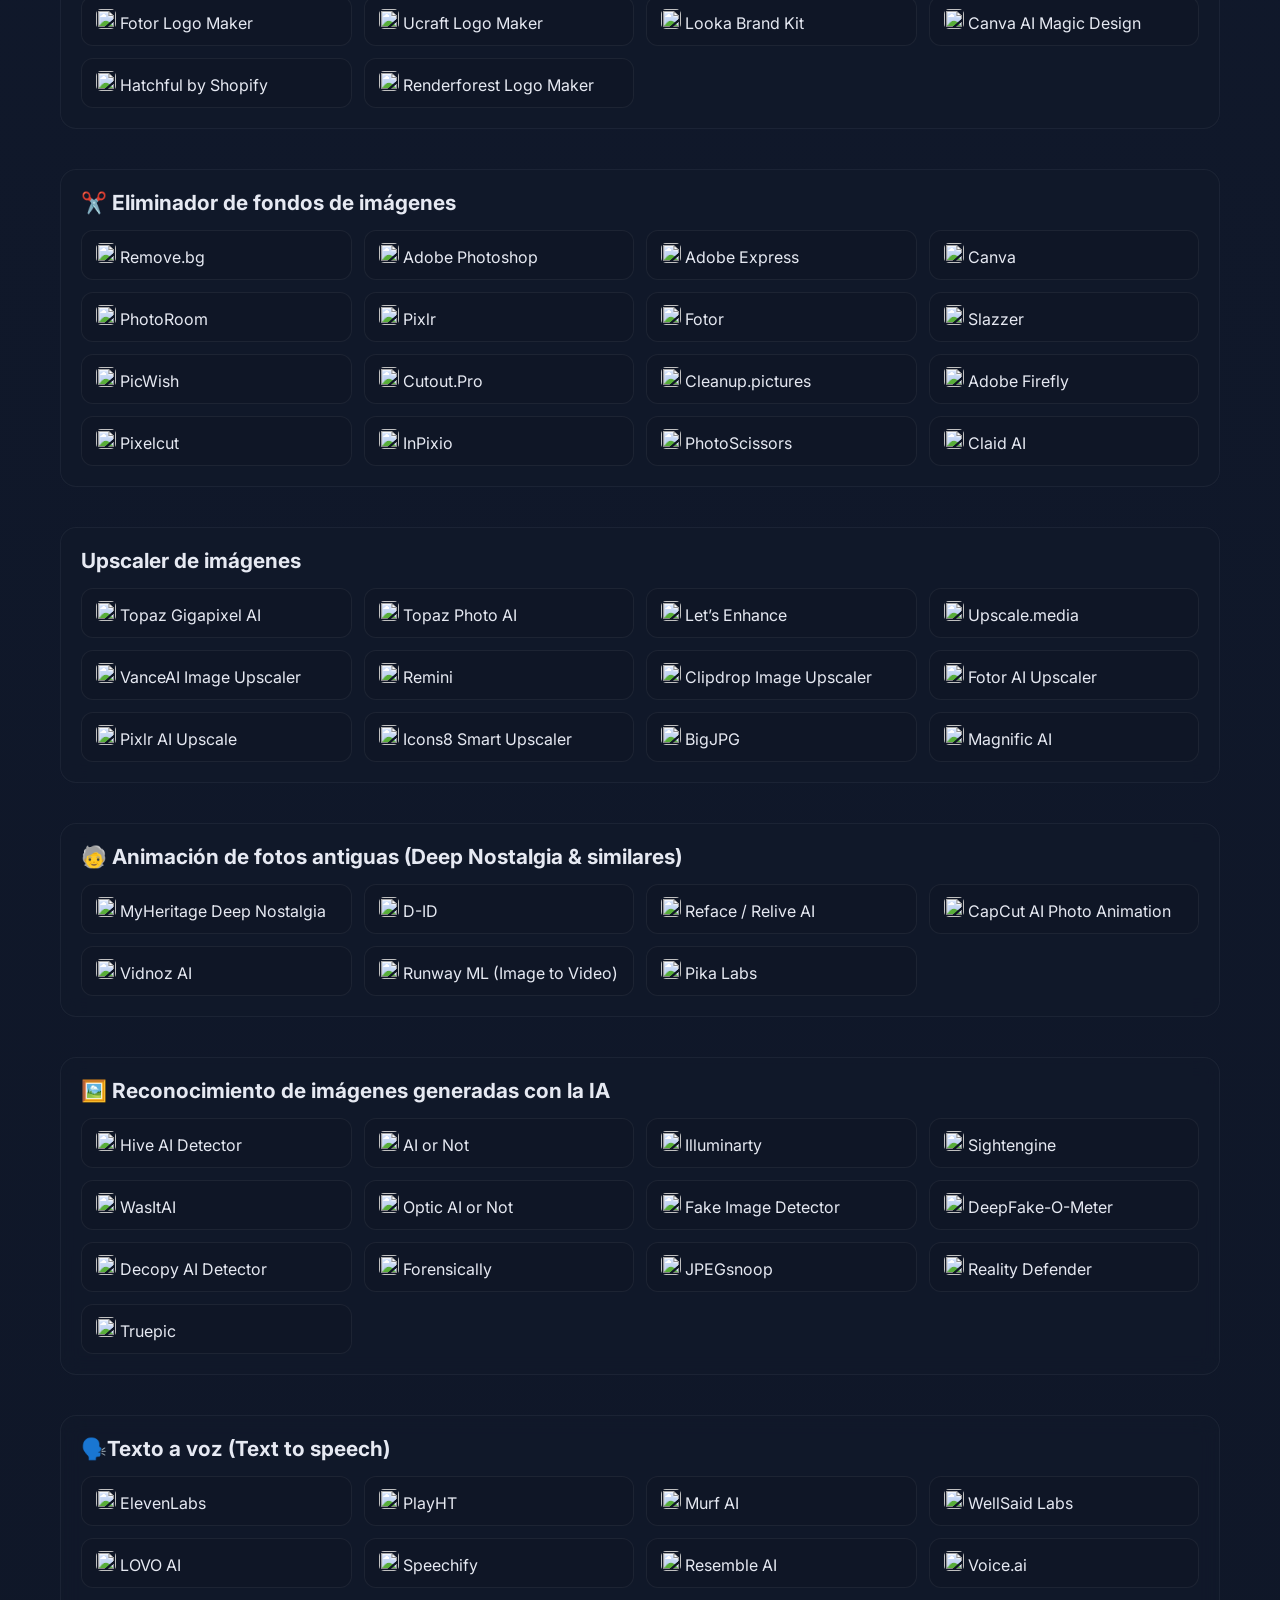
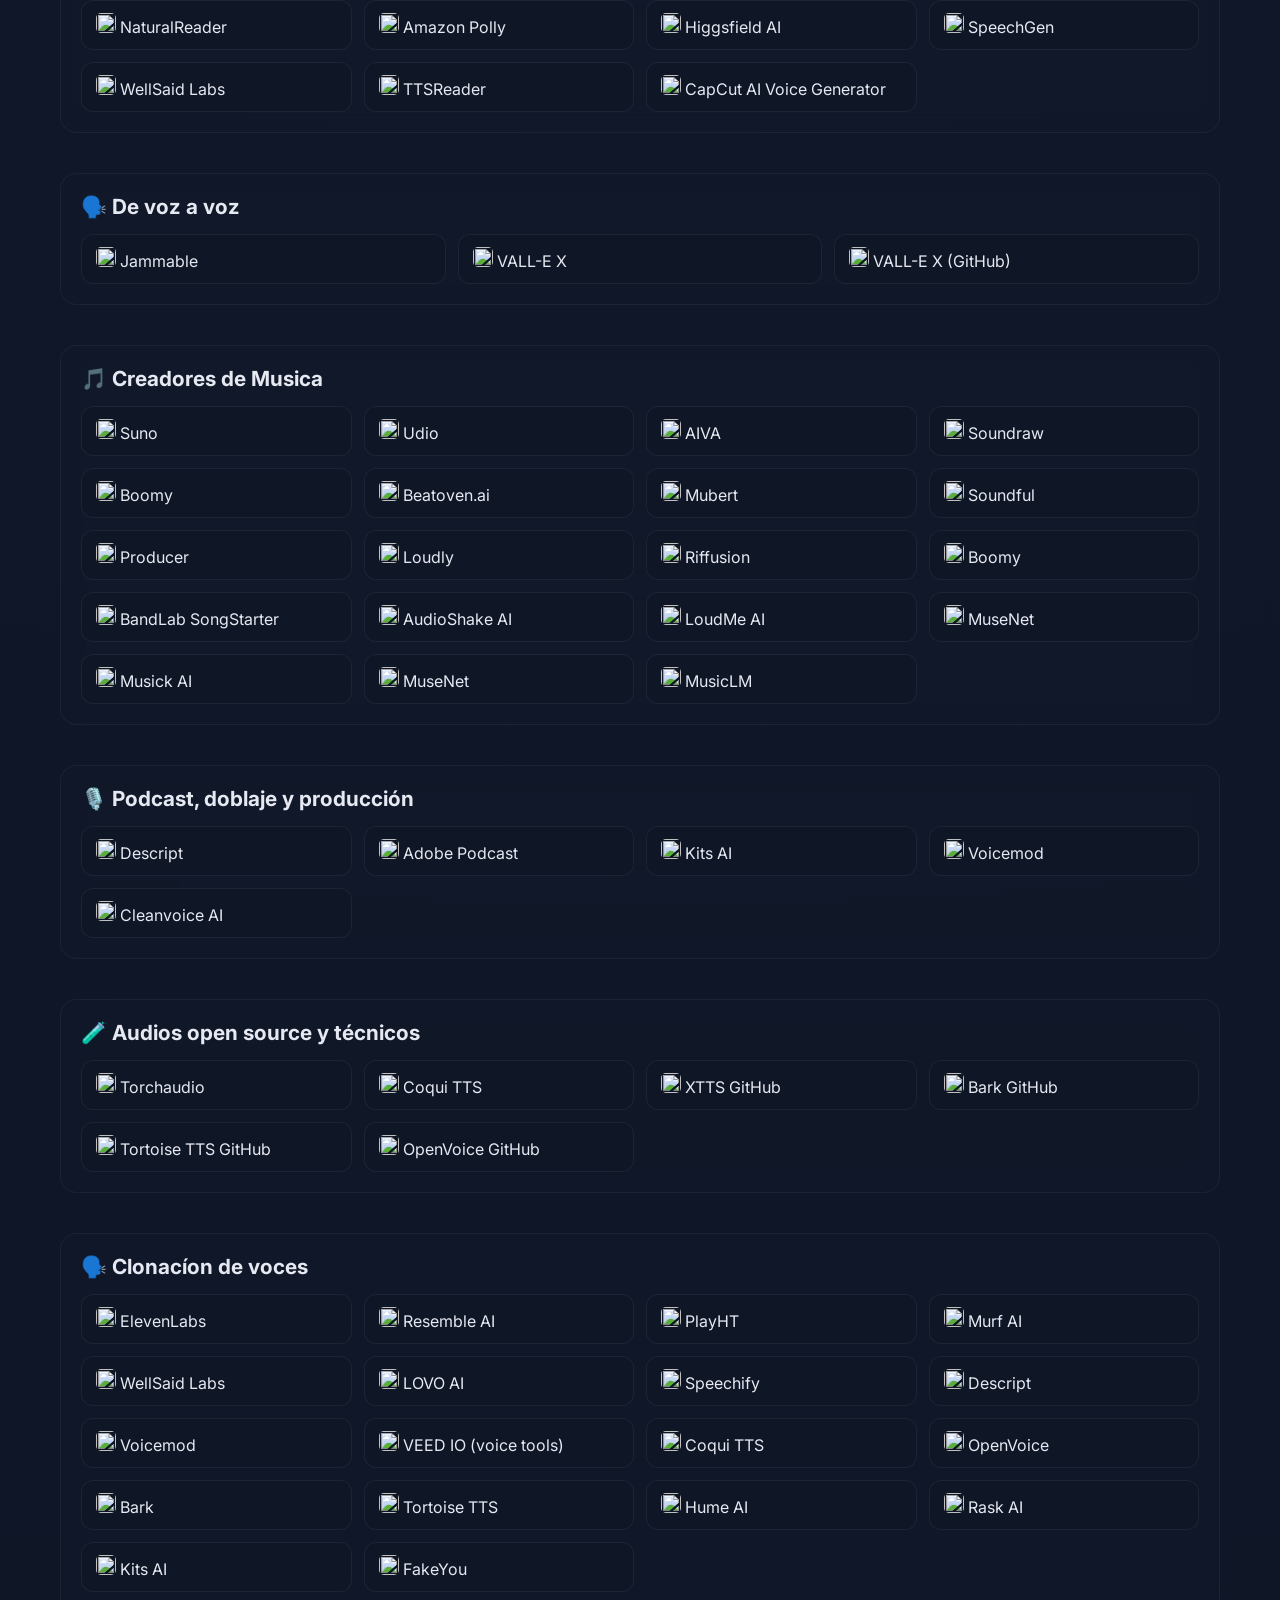
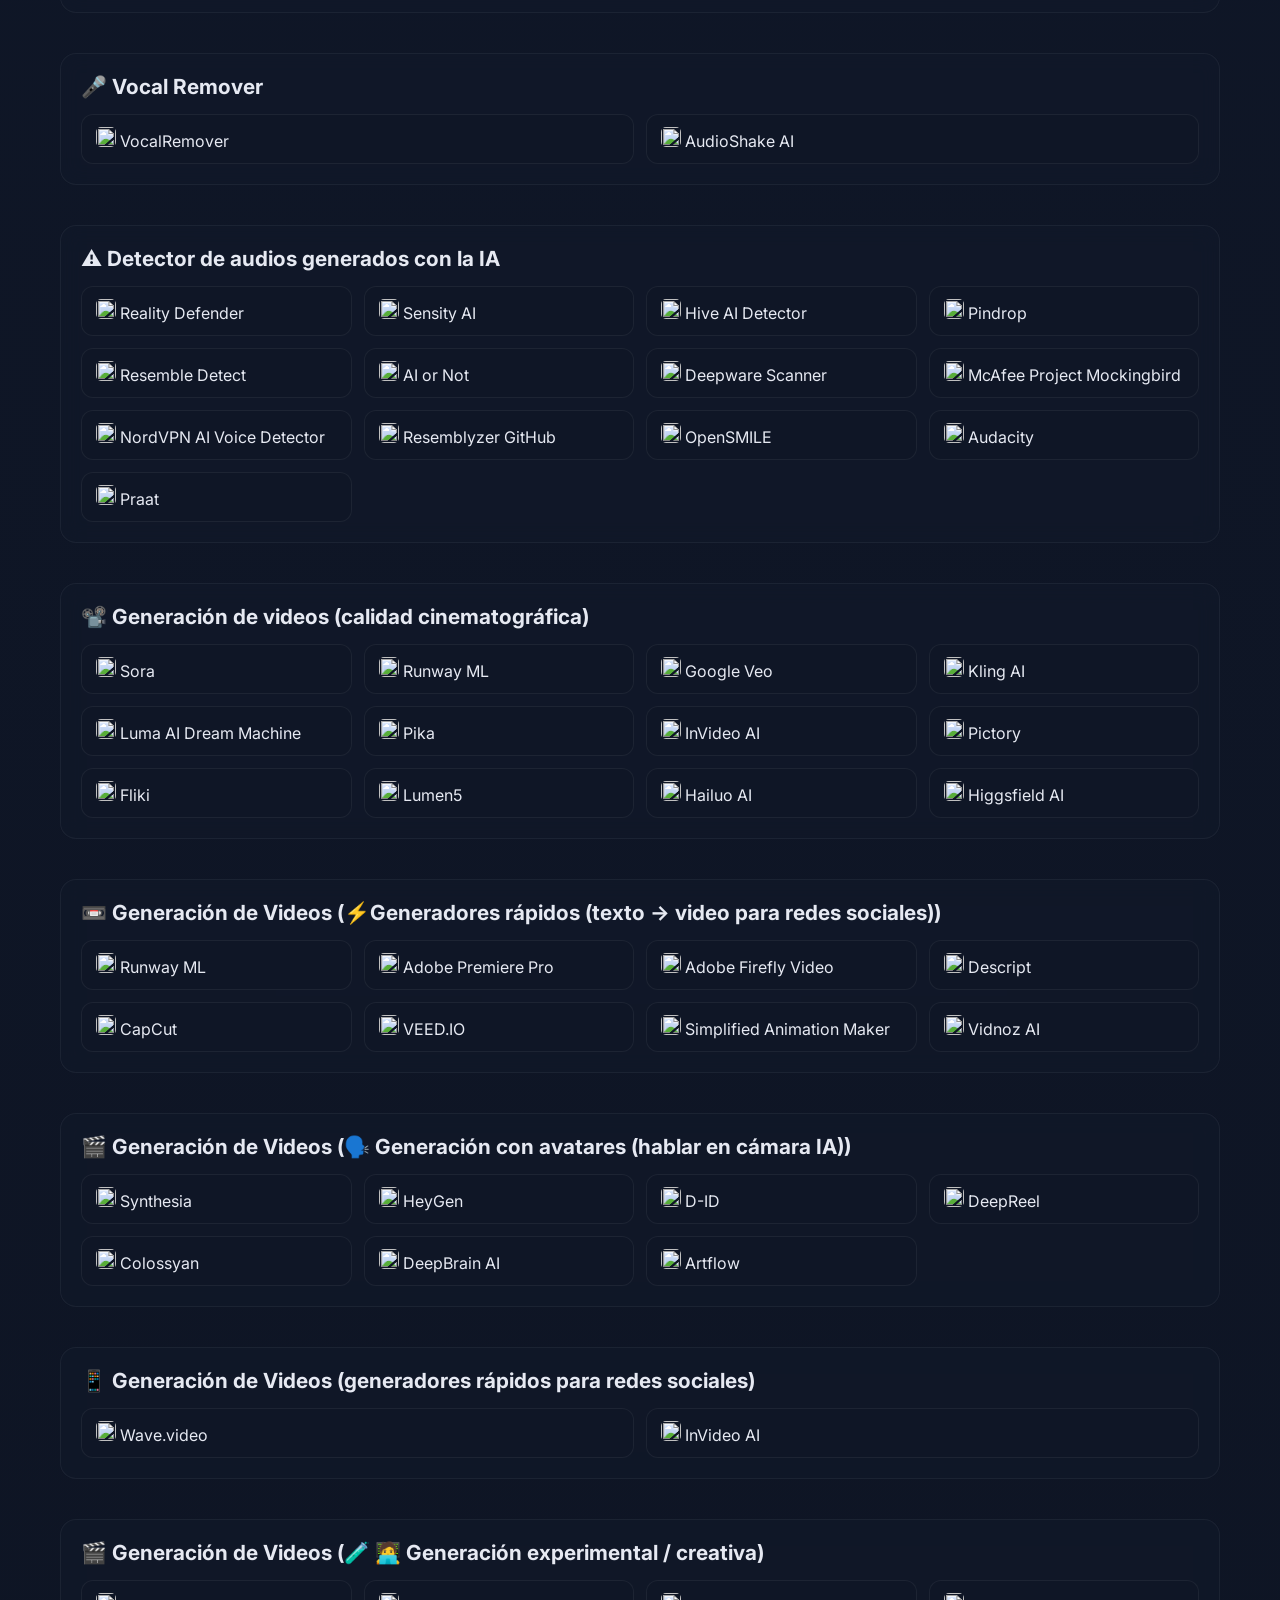
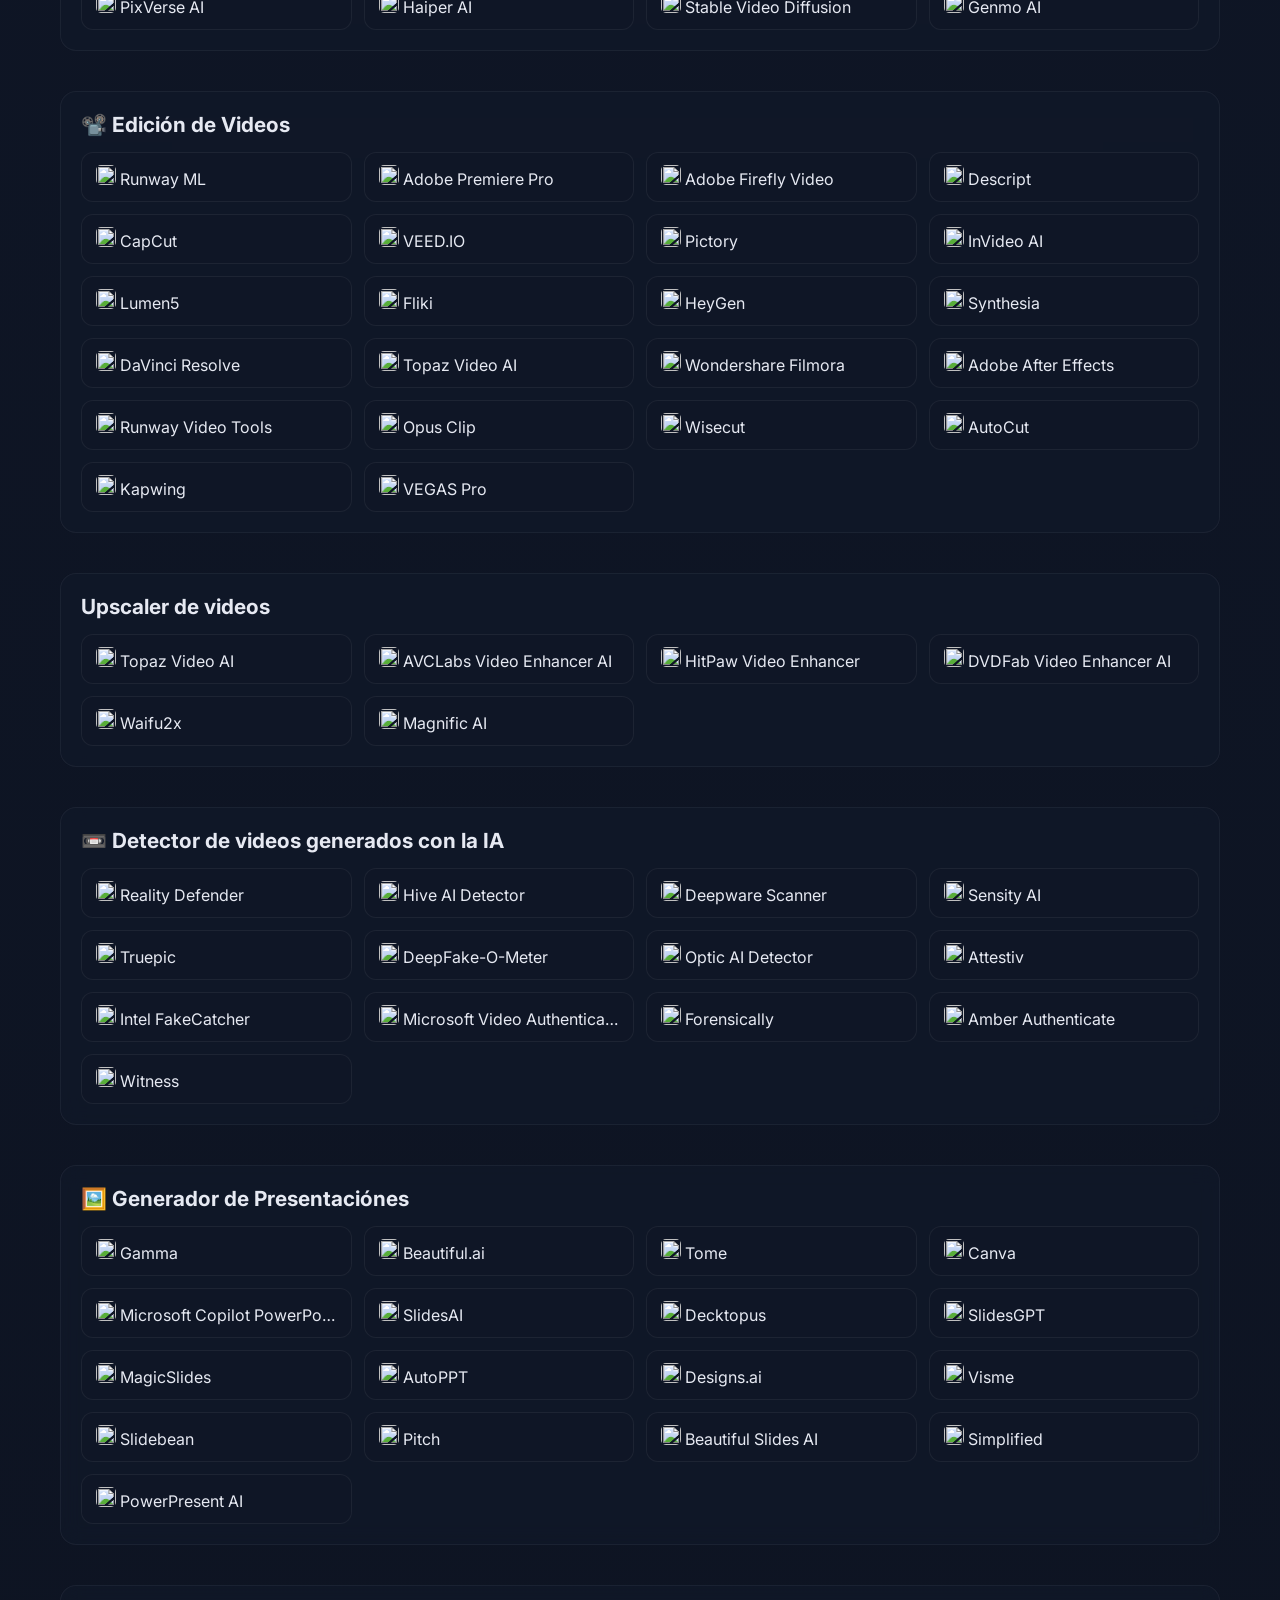
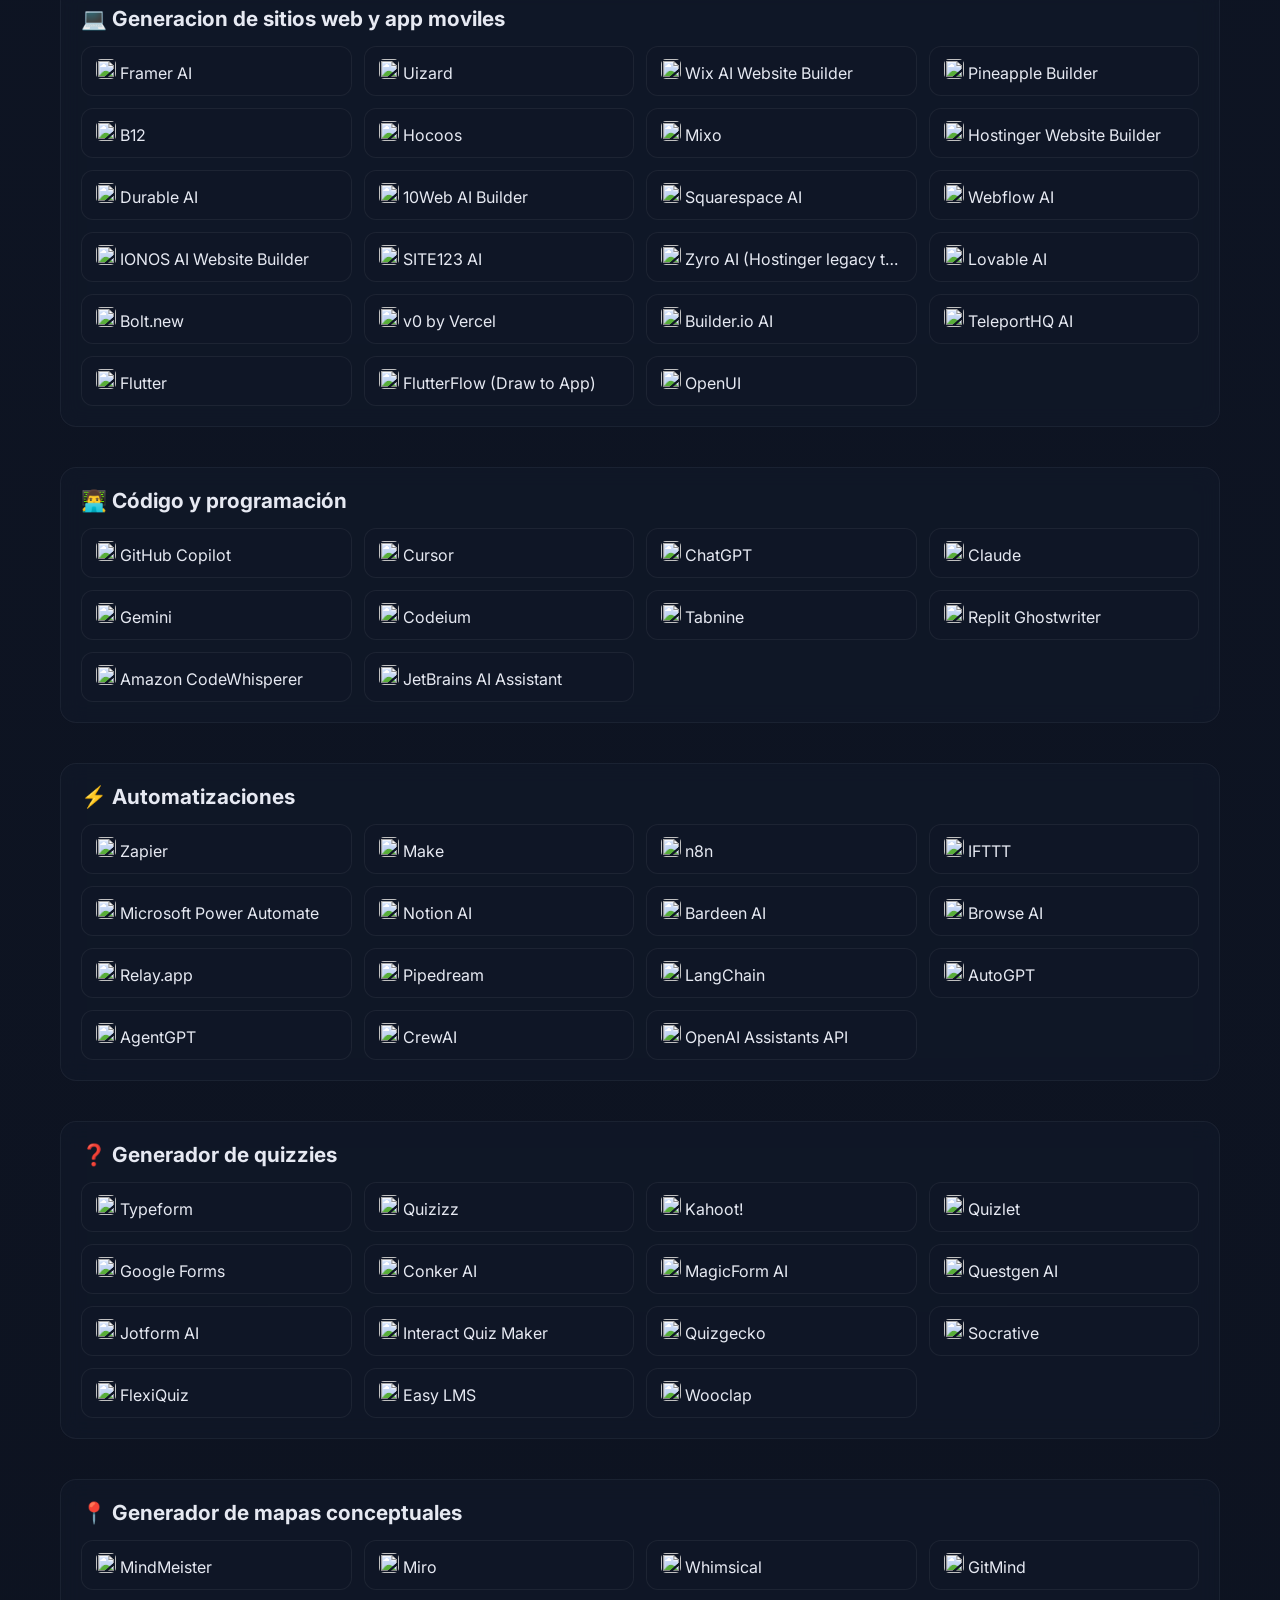
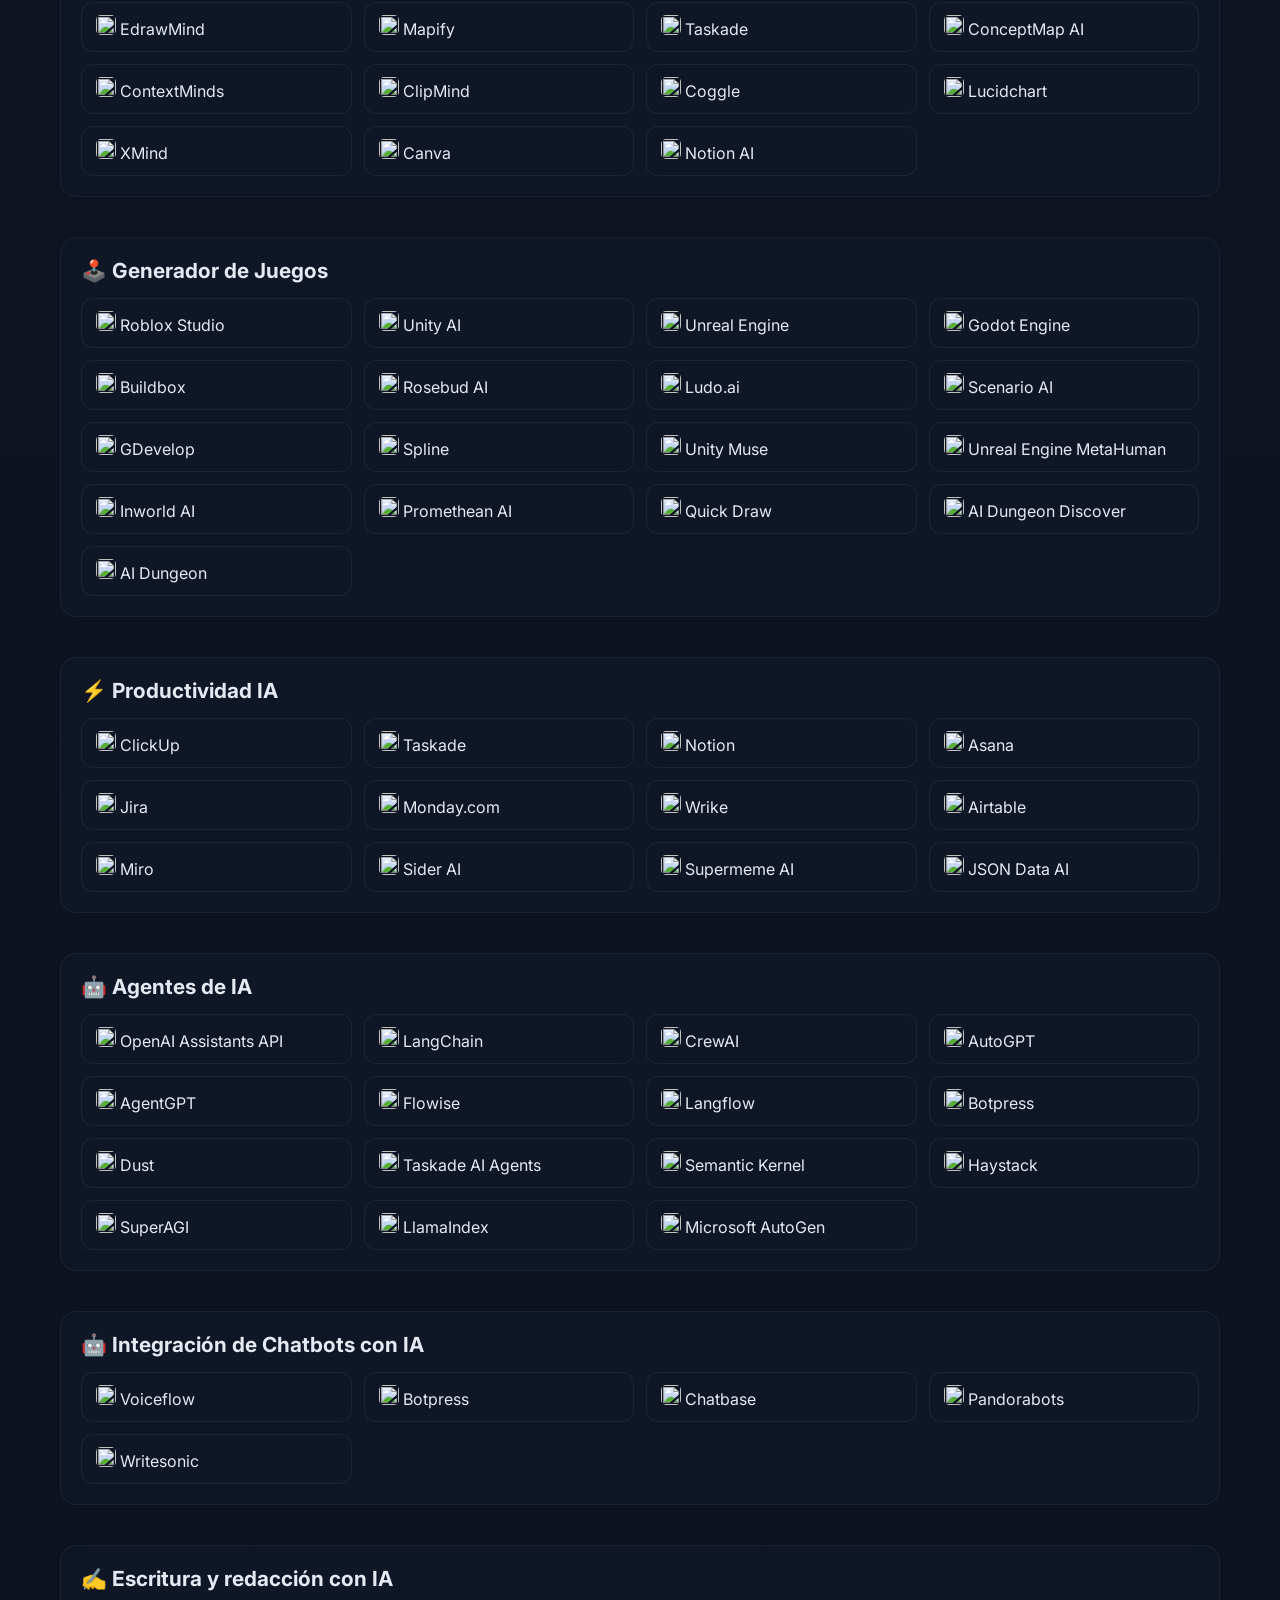
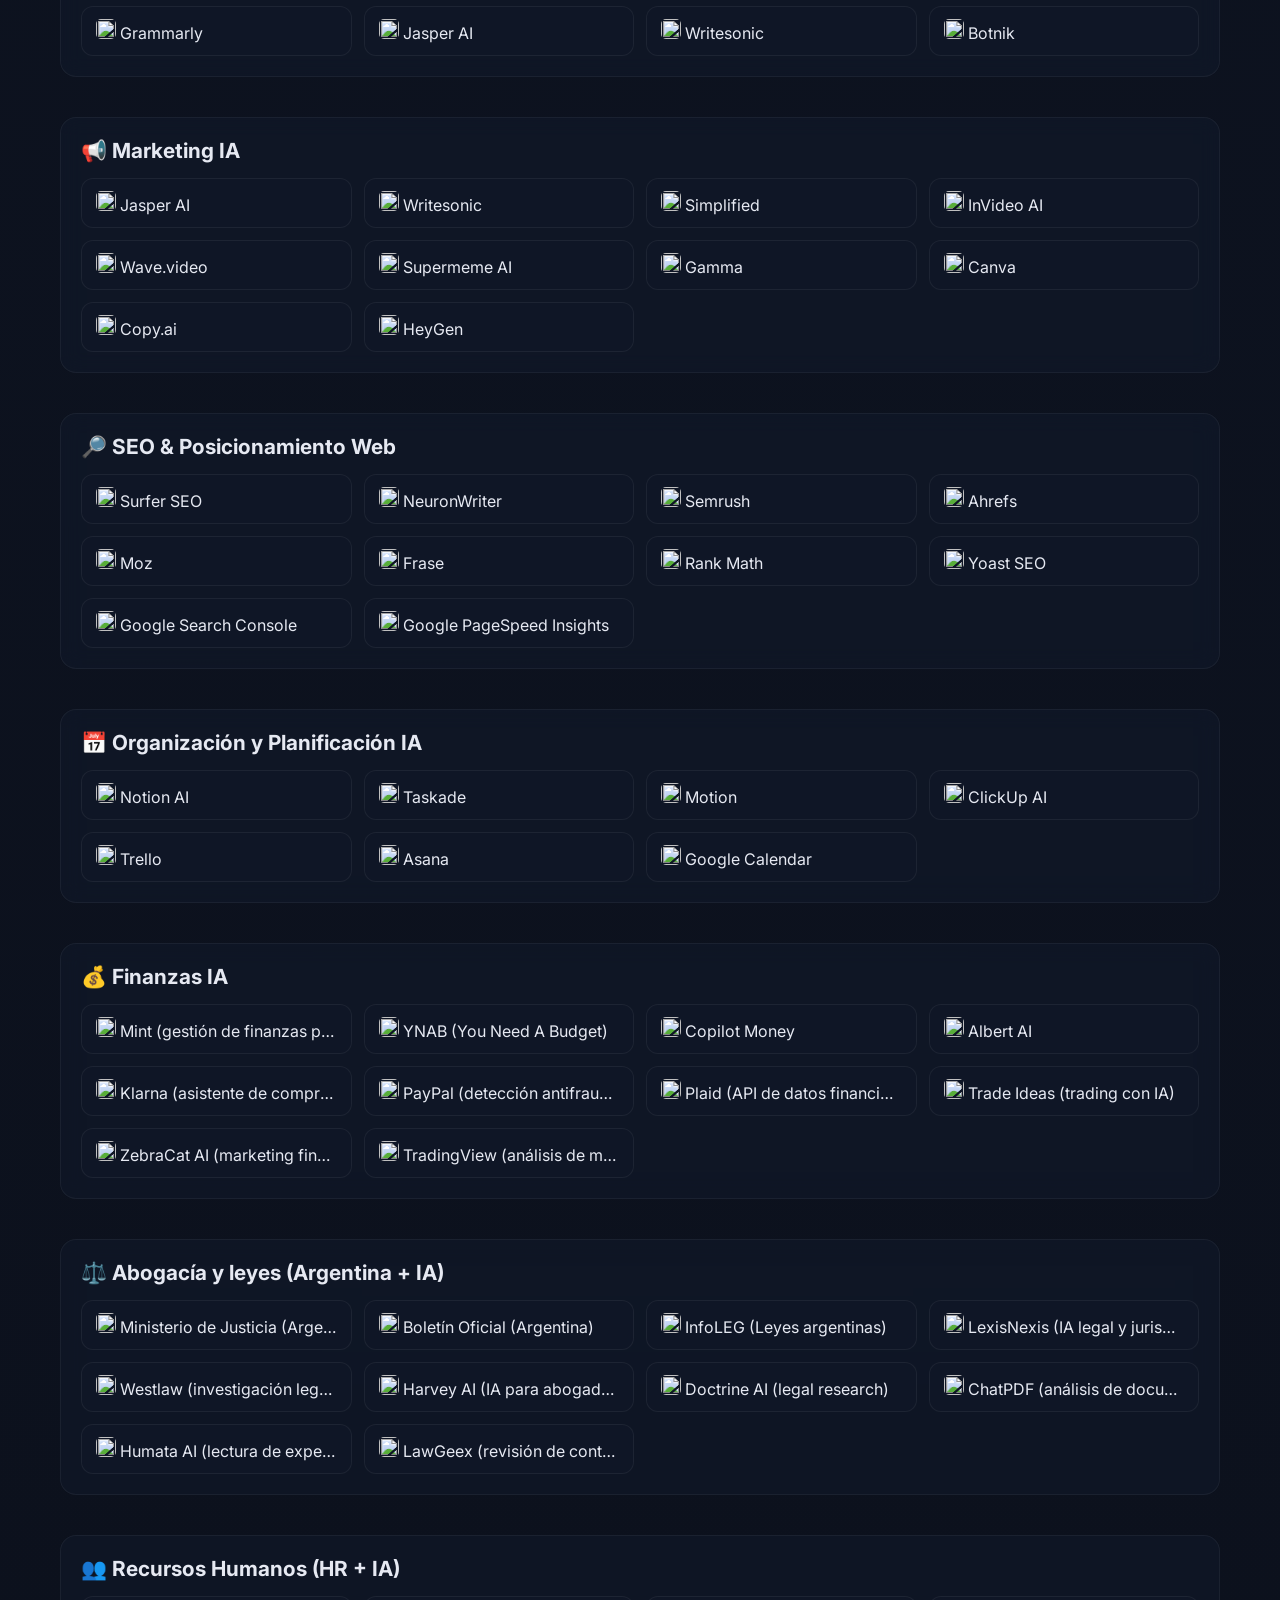
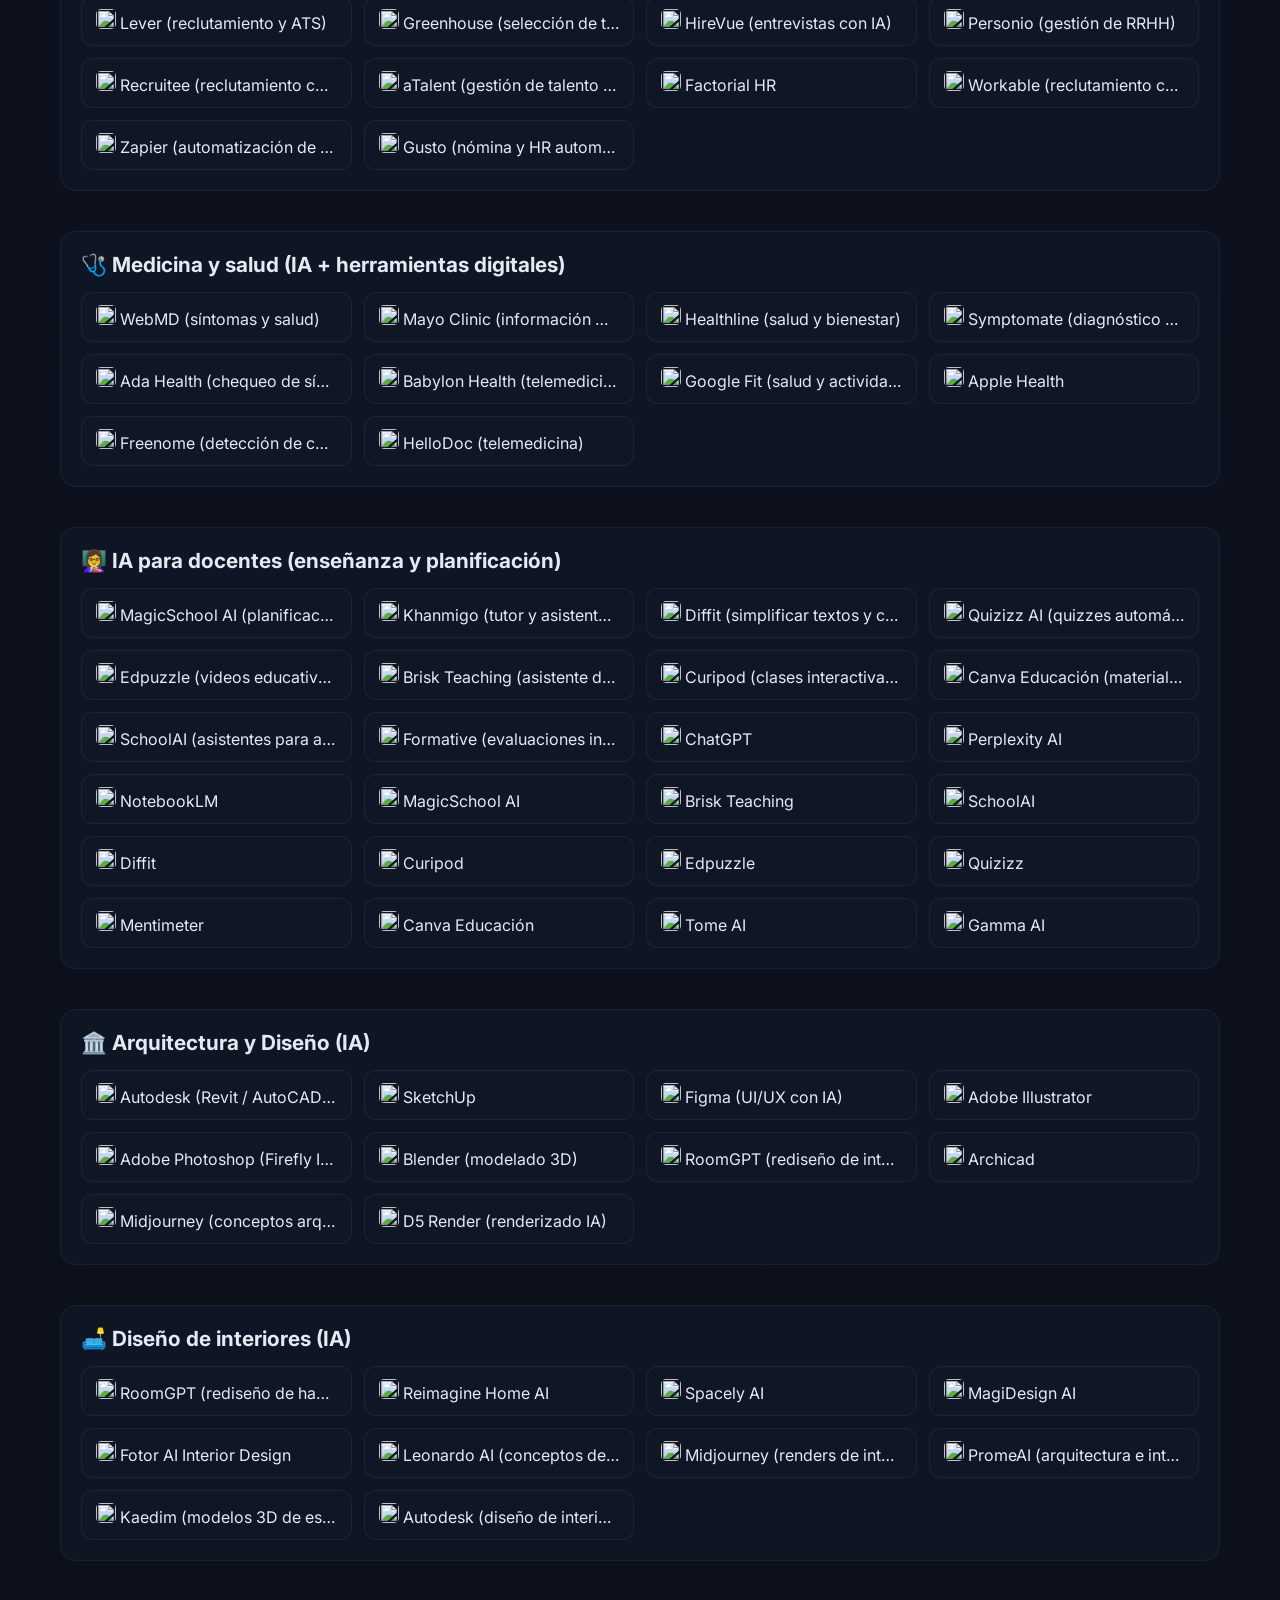
==== commit e65650c8: "se actualiza el listado" ====
--- a/index.html
+++ b/index.html
@@ -1028,6 +1028,55 @@
             </ul>
         </section>
 
+        <!-- ANIMACIÓN DE FOTOS ANTIGUAS -->
+        <section class="section">
+            <h2>🧓 Animación de fotos antiguas (Deep Nostalgia & similares)</h2>
+            <ul class="list">
+                <li>
+                    <a class="tool" href="https://www.myheritage.fr/deep-nostalgia" target="_blank">
+                        <img src="https://www.google.com/s2/favicons?sz=64&domain=myheritage.fr">
+                        MyHeritage Deep Nostalgia
+                    </a>
+                </li>
+                <li>
+                    <a class="tool" href="https://www.d-id.com/" target="_blank">
+                        <img src="https://www.google.com/s2/favicons?sz=64&domain=d-id.com">
+                        D-ID
+                    </a>
+                </li>
+                <li>
+                    <a class="tool" href="https://www.reliveai.com/" target="_blank">
+                        <img src="https://www.google.com/s2/favicons?sz=64&domain=reliveai.com">
+                        Reface / Relive AI
+                    </a>
+                </li>
+                <li>
+                    <a class="tool" href="https://www.capcut.com/" target="_blank">
+                        <img src="https://www.google.com/s2/favicons?sz=64&domain=capcut.com">
+                        CapCut AI Photo Animation
+                    </a>
+                </li>
+                <li>
+                    <a class="tool" href="https://www.vidnoz.com/" target="_blank">
+                        <img src="https://www.google.com/s2/favicons?sz=64&domain=vidnoz.com">
+                        Vidnoz AI
+                    </a>
+                </li>
+                <li>
+                    <a class="tool" href="https://www.runwayml.com/" target="_blank">
+                        <img src="https://www.google.com/s2/favicons?sz=64&domain=runwayml.com">
+                        Runway ML (Image to Video)
+                    </a>
+                </li>
+                <li>
+                    <a class="tool" href="https://pika.art/" target="_blank">
+                        <img src="https://www.google.com/s2/favicons?sz=64&domain=pika.art">
+                        Pika Labs
+                    </a>
+                </li>
+            </ul>
+        </section>
+
         <!-- RECONOCIMIENTO DE IMAGENES GENERADAS CON LA IA -->
         <section class="section">
             <h2>🖼️ Reconocimiento de imágenes generadas con la IA</h2>
@@ -1183,35 +1232,30 @@
                         Higgsfield AI
                     </a>
                 </li>
-                <ul>
-                    <li>
-                        <a class="tool" href="https://speechgen.io/" target="_blank">
-                            <img src="https://www.google.com/s2/favicons?sz=64&domain=speechgen.io">
-                            SpeechGen
-                        </a>
-                    </li>
-
-                    <li>
-                        <a class="tool" href="https://wellsaidlabs.com/" target="_blank">
-                            <img src="https://www.google.com/s2/favicons?sz=64&domain=wellsaidlabs.com">
-                            WellSaid Labs
-                        </a>
-                    </li>
-
-                    <li>
-                        <a class="tool" href="https://ttsreader.com/" target="_blank">
-                            <img src="https://www.google.com/s2/favicons?sz=64&domain=ttsreader.com">
-                            TTSReader
-                        </a>
-                    </li>
-                    <li>
-                        <a class="tool" href="https://www.capcut.com/es-es/tools/ai-voice-generator" target="_blank">
-                            <img src="https://www.google.com/s2/favicons?sz=64&domain=capcut.com">
-                            CapCut AI Voice Generator
-                        </a>
-                    </li>
-
-                </ul>
+                <li>
+                    <a class="tool" href="https://speechgen.io/" target="_blank">
+                        <img src="https://www.google.com/s2/favicons?sz=64&domain=speechgen.io">
+                        SpeechGen
+                    </a>
+                </li>
+                <li>
+                    <a class="tool" href="https://wellsaidlabs.com/" target="_blank">
+                        <img src="https://www.google.com/s2/favicons?sz=64&domain=wellsaidlabs.com">
+                        WellSaid Labs
+                    </a>
+                </li>
+                <li>
+                    <a class="tool" href="https://ttsreader.com/" target="_blank">
+                        <img src="https://www.google.com/s2/favicons?sz=64&domain=ttsreader.com">
+                        TTSReader
+                    </a>
+                </li>
+                <li>
+                    <a class="tool" href="https://www.capcut.com/es-es/tools/ai-voice-generator" target="_blank">
+                        <img src="https://www.google.com/s2/favicons?sz=64&domain=capcut.com">
+                        CapCut AI Voice Generator
+                    </a>
+                </li>
             </ul>
         </section>
 
@@ -3329,6 +3373,965 @@
             </ul>
         </section>
 
+        <!-- FINANZAS IA -->
+        <section class="section">
+            <h2>💰 Finanzas IA</h2>
+            <ul class="list">
+                <li>
+                    <a class="tool" href="https://www.mint.intuit.com/" target="_blank">
+                        <img src="https://www.google.com/s2/favicons?sz=64&domain=intuit.com">
+                        Mint (gestión de finanzas personales)
+                    </a>
+                </li>
+                <li>
+                    <a class="tool" href="https://www.ynab.com/" target="_blank">
+                        <img src="https://www.google.com/s2/favicons?sz=64&domain=ynab.com">
+                        YNAB (You Need A Budget)
+                    </a>
+                </li>
+                <li>
+                    <a class="tool" href="https://copilot.money/" target="_blank">
+                        <img src="https://www.google.com/s2/favicons?sz=64&domain=copilot.money">
+                        Copilot Money
+                    </a>
+                </li>
+                <li>
+                    <a class="tool" href="https://www.albert.com/" target="_blank">
+                        <img src="https://www.google.com/s2/favicons?sz=64&domain=albert.com">
+                        Albert AI
+                    </a>
+                </li>
+                <li>
+                    <a class="tool" href="https://www.klarna.com/" target="_blank">
+                        <img src="https://www.google.com/s2/favicons?sz=64&domain=klarna.com">
+                        Klarna (asistente de compras y pagos)
+                    </a>
+                </li>
+                <li>
+                    <a class="tool" href="https://www.paypal.com/" target="_blank">
+                        <img src="https://www.google.com/s2/favicons?sz=64&domain=paypal.com">
+                        PayPal (detección antifraude IA)
+                    </a>
+                </li>
+                <li>
+                    <a class="tool" href="https://www.plaid.com/" target="_blank">
+                        <img src="https://www.google.com/s2/favicons?sz=64&domain=plaid.com">
+                        Plaid (API de datos financieros)
+                    </a>
+                </li>
+                <li>
+                    <a class="tool" href="https://www.tradeideas.com/" target="_blank">
+                        <img src="https://www.google.com/s2/favicons?sz=64&domain=tradeideas.com">
+                        Trade Ideas (trading con IA)
+                    </a>
+                </li>
+                <li>
+                    <a class="tool" href="https://www.zebracat.ai/" target="_blank">
+                        <img src="https://www.google.com/s2/favicons?sz=64&domain=zebracat.ai">
+                        ZebraCat AI (marketing financiero y ads IA)
+                    </a>
+                </li>
+                <li>
+                    <a class="tool" href="https://www.tradingview.com/" target="_blank">
+                        <img src="https://www.google.com/s2/favicons?sz=64&domain=tradingview.com">
+                        TradingView (análisis de mercados con IA)
+                    </a>
+                </li>
+            </ul>
+        </section>
+
+        <!-- ABOGACÍA Y LEYES ARGENTINA -->
+        <section class="section">
+            <h2>⚖️ Abogacía y leyes (Argentina + IA)</h2>
+            <ul class="list">
+                <li>
+                    <a class="tool" href="https://www.argentina.gob.ar/justicia" target="_blank">
+                        <img src="https://www.google.com/s2/favicons?sz=64&domain=argentina.gob.ar">
+                        Ministerio de Justicia (Argentina)
+                    </a>
+                </li>
+                <li>
+                    <a class="tool" href="https://www.boletinoficial.gob.ar/" target="_blank">
+                        <img src="https://www.google.com/s2/favicons?sz=64&domain=boletinoficial.gob.ar">
+                        Boletín Oficial (Argentina)
+                    </a>
+                </li>
+                <li>
+                    <a class="tool" href="https://www.infoleg.gob.ar/" target="_blank">
+                        <img src="https://www.google.com/s2/favicons?sz=64&domain=infoleg.gob.ar">
+                        InfoLEG (Leyes argentinas)
+                    </a>
+                </li>
+                <li>
+                    <a class="tool" href="https://www.lexisnexis.com/" target="_blank">
+                        <img src="https://www.google.com/s2/favicons?sz=64&domain=lexisnexis.com">
+                        LexisNexis (IA legal y jurisprudencia)
+                    </a>
+                </li>
+                <li>
+                    <a class="tool" href="https://www.westlaw.com/" target="_blank">
+                        <img src="https://www.google.com/s2/favicons?sz=64&domain=westlaw.com">
+                        Westlaw (investigación legal con IA)
+                    </a>
+                </li>
+                <li>
+                    <a class="tool" href="https://www.harvey.ai/" target="_blank">
+                        <img src="https://www.google.com/s2/favicons?sz=64&domain=harvey.ai">
+                        Harvey AI (IA para abogados)
+                    </a>
+                </li>
+                <li>
+                    <a class="tool" href="https://www.doctrine.com/" target="_blank">
+                        <img src="https://www.google.com/s2/favicons?sz=64&domain=doctrine.com">
+                        Doctrine AI (legal research)
+                    </a>
+                </li>
+                <li>
+                    <a class="tool" href="https://www.chatpdf.com/" target="_blank">
+                        <img src="https://www.google.com/s2/favicons?sz=64&domain=chatpdf.com">
+                        ChatPDF (análisis de documentos legales)
+                    </a>
+                </li>
+                <li>
+                    <a class="tool" href="https://www.humata.ai/" target="_blank">
+                        <img src="https://www.google.com/s2/favicons?sz=64&domain=humata.ai">
+                        Humata AI (lectura de expedientes y PDFs)
+                    </a>
+                </li>
+                <li>
+                    <a class="tool" href="https://www.lawgeex.com/" target="_blank">
+                        <img src="https://www.google.com/s2/favicons?sz=64&domain=lawgeex.com">
+                        LawGeex (revisión de contratos con IA)
+                    </a>
+                </li>
+            </ul>
+        </section>
+        <!-- RECURSOS HUMANOS -->
+        <section class="section">
+            <h2>👥 Recursos Humanos (HR + IA)</h2>
+            <ul class="list">
+                <li>
+                    <a class="tool" href="https://www.lever.co/" target="_blank">
+                        <img src="https://www.google.com/s2/favicons?sz=64&domain=lever.co">
+                        Lever (reclutamiento y ATS)
+                    </a>
+                </li>
+                <li>
+                    <a class="tool" href="https://www.greenhouse.com/" target="_blank">
+                        <img src="https://www.google.com/s2/favicons?sz=64&domain=greenhouse.com">
+                        Greenhouse (selección de talento)
+                    </a>
+                </li>
+                <li>
+                    <a class="tool" href="https://www.hirevue.com/" target="_blank">
+                        <img src="https://www.google.com/s2/favicons?sz=64&domain=hirevue.com">
+                        HireVue (entrevistas con IA)
+                    </a>
+                </li>
+                <li>
+                    <a class="tool" href="https://www.personio.com/" target="_blank">
+                        <img src="https://www.google.com/s2/favicons?sz=64&domain=personio.com">
+                        Personio (gestión de RRHH)
+                    </a>
+                </li>
+                <li>
+                    <a class="tool" href="https://www.recruitee.com/" target="_blank">
+                        <img src="https://www.google.com/s2/favicons?sz=64&domain=recruitee.com">
+                        Recruitee (reclutamiento colaborativo)
+                    </a>
+                </li>
+                <li>
+                    <a class="tool" href="https://www.atalent.com/" target="_blank">
+                        <img src="https://www.google.com/s2/favicons?sz=64&domain=atalent.com">
+                        aTalent (gestión de talento con IA)
+                    </a>
+                </li>
+                <li>
+                    <a class="tool" href="https://www.factorialhr.com/" target="_blank">
+                        <img src="https://www.google.com/s2/favicons?sz=64&domain=factorialhr.com">
+                        Factorial HR
+                    </a>
+                </li>
+                <li>
+                    <a class="tool" href="https://www.workable.com/" target="_blank">
+                        <img src="https://www.google.com/s2/favicons?sz=64&domain=workable.com">
+                        Workable (reclutamiento con IA)
+                    </a>
+                </li>
+                <li>
+                    <a class="tool" href="https://www.zapier.com/" target="_blank">
+                        <img src="https://www.google.com/s2/favicons?sz=64&domain=zapier.com">
+                        Zapier (automatización de procesos HR)
+                    </a>
+                </li>
+                <li>
+                    <a class="tool" href="https://www.gusto.com/" target="_blank">
+                        <img src="https://www.google.com/s2/favicons?sz=64&domain=gusto.com">
+                        Gusto (nómina y HR automatizado)
+                    </a>
+                </li>
+            </ul>
+        </section>
+
+        <!-- MEDICINA Y SALUD -->
+        <section class="section">
+            <h2>🩺 Medicina y salud (IA + herramientas digitales)</h2>
+            <ul class="list">
+                <li>
+                    <a class="tool" href="https://www.webmd.com/" target="_blank">
+                        <img src="https://www.google.com/s2/favicons?sz=64&domain=webmd.com">
+                        WebMD (síntomas y salud)
+                    </a>
+                </li>
+                <li>
+                    <a class="tool" href="https://www.mayoclinic.org/" target="_blank">
+                        <img src="https://www.google.com/s2/favicons?sz=64&domain=mayoclinic.org">
+                        Mayo Clinic (información médica)
+                    </a>
+                </li>
+                <li>
+                    <a class="tool" href="https://www.healthline.com/" target="_blank">
+                        <img src="https://www.google.com/s2/favicons?sz=64&domain=healthline.com">
+                        Healthline (salud y bienestar)
+                    </a>
+                </li>
+                <li>
+                    <a class="tool" href="https://www.symptomate.com/" target="_blank">
+                        <img src="https://www.google.com/s2/favicons?sz=64&domain=symptomate.com">
+                        Symptomate (diagnóstico de síntomas con IA)
+                    </a>
+                </li>
+                <li>
+                    <a class="tool" href="https://www.ada.com/" target="_blank">
+                        <img src="https://www.google.com/s2/favicons?sz=64&domain=ada.com">
+                        Ada Health (chequeo de síntomas IA)
+                    </a>
+                </li>
+                <li>
+                    <a class="tool" href="https://www.babylonhealth.com/" target="_blank">
+                        <img src="https://www.google.com/s2/favicons?sz=64&domain=babylonhealth.com">
+                        Babylon Health (telemedicina IA)
+                    </a>
+                </li>
+                <li>
+                    <a class="tool" href="https://www.google.com/fit/" target="_blank">
+                        <img src="https://www.google.com/s2/favicons?sz=64&domain=google.com">
+                        Google Fit (salud y actividad)
+                    </a>
+                </li>
+                <li>
+                    <a class="tool" href="https://www.apple.com/health/" target="_blank">
+                        <img src="https://www.google.com/s2/favicons?sz=64&domain=apple.com">
+                        Apple Health
+                    </a>
+                </li>
+                <li>
+                    <a class="tool" href="https://www.freenome.com/" target="_blank">
+                        <img src="https://www.google.com/s2/favicons?sz=64&domain=freenome.com">
+                        Freenome (detección de cáncer con IA)
+                    </a>
+                </li>
+                <li>
+                    <a class="tool" href="https://www.hellodoc.com/" target="_blank">
+                        <img src="https://www.google.com/s2/favicons?sz=64&domain=hellodoc.com">
+                        HelloDoc (telemedicina)
+                    </a>
+                </li>
+            </ul>
+        </section>
+
+        <!-- EDUCACIÓN IA PARA DOCENTES -->
+        <section class="section">
+            <h2>👩‍🏫 IA para docentes (enseñanza y planificación)</h2>
+            <ul class="list">
+
+                <li>
+                    <a class="tool" href="https://www.magic.school/" target="_blank">
+                        <img src="https://www.google.com/s2/favicons?sz=64&domain=magic.school">
+                        MagicSchool AI (planificación de clases)
+                    </a>
+                </li>
+
+                <li>
+                    <a class="tool" href="https://www.khanmigo.ai/" target="_blank">
+                        <img src="https://www.google.com/s2/favicons?sz=64&domain=khanmigo.ai">
+                        Khanmigo (tutor y asistente docente)
+                    </a>
+                </li>
+
+                <li>
+                    <a class="tool" href="https://www.diffit.me/" target="_blank">
+                        <img src="https://www.google.com/s2/favicons?sz=64&domain=diffit.me">
+                        Diffit (simplificar textos y crear materiales)
+                    </a>
+                </li>
+
+                <li>
+                    <a class="tool" href="https://quizizz.com/" target="_blank">
+                        <img src="https://www.google.com/s2/favicons?sz=64&domain=quizizz.com">
+                        Quizizz AI (quizzes automáticos)
+                    </a>
+                </li>
+
+                <li>
+                    <a class="tool" href="https://www.edpuzzle.com/" target="_blank">
+                        <img src="https://www.google.com/s2/favicons?sz=64&domain=edpuzzle.com">
+                        Edpuzzle (videos educativos interactivos)
+                    </a>
+                </li>
+
+                <li>
+                    <a class="tool" href="https://www.briskteaching.com/" target="_blank">
+                        <img src="https://www.google.com/s2/favicons?sz=64&domain=briskteaching.com">
+                        Brisk Teaching (asistente docente IA)
+                    </a>
+                </li>
+
+                <li>
+                    <a class="tool" href="https://www.curipod.com/" target="_blank">
+                        <img src="https://www.google.com/s2/favicons?sz=64&domain=curipod.com">
+                        Curipod (clases interactivas con IA)
+                    </a>
+                </li>
+
+                <li>
+                    <a class="tool" href="https://www.canva.com/education/" target="_blank">
+                        <img src="https://www.google.com/s2/favicons?sz=64&domain=canva.com">
+                        Canva Educación (material didáctico IA)
+                    </a>
+                </li>
+
+                <li>
+                    <a class="tool" href="https://www.schoolai.com/" target="_blank">
+                        <img src="https://www.google.com/s2/favicons?sz=64&domain=schoolai.com">
+                        SchoolAI (asistentes para aula)
+                    </a>
+                </li>
+
+                <li>
+                    <a class="tool" href="https://www.formative.com/" target="_blank">
+                        <img src="https://www.google.com/s2/favicons?sz=64&domain=formative.com">
+                        Formative (evaluaciones inteligentes)
+                    </a>
+                </li>
+                <li>
+                    <a class="tool" href="https://chat.openai.com/" target="_blank">
+                        <img src="https://www.google.com/s2/favicons?sz=64&domain=openai.com">
+                        ChatGPT
+                    </a>
+                </li>
+                <li>
+                    <a class="tool" href="https://www.perplexity.ai/" target="_blank">
+                        <img src="https://www.google.com/s2/favicons?sz=64&domain=perplexity.ai">
+                        Perplexity AI
+                    </a>
+                </li>
+                <li>
+                    <a class="tool" href="https://notebooklm.google.com/" target="_blank">
+                        <img src="https://www.google.com/s2/favicons?sz=64&domain=google.com">
+                        NotebookLM
+                    </a>
+                </li>
+                <li>
+                    <a class="tool" href="https://www.magicschool.ai/" target="_blank">
+                        <img src="https://www.google.com/s2/favicons?sz=64&domain=magicschool.ai">
+                        MagicSchool AI
+                    </a>
+                </li>
+                <li>
+                    <a class="tool" href="https://www.briskteaching.com/" target="_blank">
+                        <img src="https://www.google.com/s2/favicons?sz=64&domain=briskteaching.com">
+                        Brisk Teaching
+                    </a>
+                </li>
+                <li>
+                    <a class="tool" href="https://www.schoolai.com/" target="_blank">
+                        <img src="https://www.google.com/s2/favicons?sz=64&domain=schoolai.com">
+                        SchoolAI
+                    </a>
+                </li>
+                <li>
+                    <a class="tool" href="https://www.diffit.me/" target="_blank">
+                        <img src="https://www.google.com/s2/favicons?sz=64&domain=diffit.me">
+                        Diffit
+                    </a>
+                </li>
+                <li>
+                    <a class="tool" href="https://www.curipod.com/" target="_blank">
+                        <img src="https://www.google.com/s2/favicons?sz=64&domain=curipod.com">
+                        Curipod
+                    </a>
+                </li>
+                <li>
+                    <a class="tool" href="https://www.edpuzzle.com/" target="_blank">
+                        <img src="https://www.google.com/s2/favicons?sz=64&domain=edpuzzle.com">
+                        Edpuzzle
+                    </a>
+                </li>
+                <li>
+                    <a class="tool" href="https://quizizz.com/" target="_blank">
+                        <img src="https://www.google.com/s2/favicons?sz=64&domain=quizizz.com">
+                        Quizizz
+                    </a>
+                </li>
+                <li>
+                    <a class="tool" href="https://www.mentimeter.com/" target="_blank">
+                        <img src="https://www.google.com/s2/favicons?sz=64&domain=mentimeter.com">
+                        Mentimeter
+                    </a>
+                </li>
+                <li>
+                    <a class="tool" href="https://www.canva.com/education/" target="_blank">
+                        <img src="https://www.google.com/s2/favicons?sz=64&domain=canva.com">
+                        Canva Educación
+                    </a>
+                </li>
+                <li>
+                    <a class="tool" href="https://www.tome.app/" target="_blank">
+                        <img src="https://www.google.com/s2/favicons?sz=64&domain=tome.app">
+                        Tome AI
+                    </a>
+                </li>
+                <li>
+                    <a class="tool" href="https://gamma.app/" target="_blank">
+                        <img src="https://www.google.com/s2/favicons?sz=64&domain=gamma.app">
+                        Gamma AI
+                    </a>
+                </li>
+            </ul>
+        </section>
+
+        <!-- ARQUITECTURA Y DISEÑO -->
+        <section class="section">
+            <h2>🏛️ Arquitectura y Diseño (IA)</h2>
+            <ul class="list">
+                <li>
+                    <a class="tool" href="https://www.autodesk.com/" target="_blank">
+                        <img src="https://www.google.com/s2/favicons?sz=64&domain=autodesk.com">
+                        Autodesk (Revit / AutoCAD con IA)
+                    </a>
+                </li>
+                <li>
+                    <a class="tool" href="https://www.sketchup.com/" target="_blank">
+                        <img src="https://www.google.com/s2/favicons?sz=64&domain=sketchup.com">
+                        SketchUp
+                    </a>
+                </li>
+                <li>
+                    <a class="tool" href="https://www.figma.com/" target="_blank">
+                        <img src="https://www.google.com/s2/favicons?sz=64&domain=figma.com">
+                        Figma (UI/UX con IA)
+                    </a>
+                </li>
+                <li>
+                    <a class="tool" href="https://www.adobe.com/products/illustrator.html" target="_blank">
+                        <img src="https://www.google.com/s2/favicons?sz=64&domain=adobe.com">
+                        Adobe Illustrator
+                    </a>
+                </li>
+                <li>
+                    <a class="tool" href="https://www.adobe.com/products/photoshop.html" target="_blank">
+                        <img src="https://www.google.com/s2/favicons?sz=64&domain=adobe.com">
+                        Adobe Photoshop (Firefly IA)
+                    </a>
+                </li>
+                <li>
+                    <a class="tool" href="https://www.blender.org/" target="_blank">
+                        <img src="https://www.google.com/s2/favicons?sz=64&domain=blender.org">
+                        Blender (modelado 3D)
+                    </a>
+                </li>
+                <li>
+                    <a class="tool" href="https://www.roomgpt.io/" target="_blank">
+                        <img src="https://www.google.com/s2/favicons?sz=64&domain=roomgpt.io">
+                        RoomGPT (rediseño de interiores IA)
+                    </a>
+                </li>
+                <li>
+                    <a class="tool" href="https://www.archicad.com/" target="_blank">
+                        <img src="https://www.google.com/s2/favicons?sz=64&domain=archicad.com">
+                        Archicad
+                    </a>
+                </li>
+                <li>
+                    <a class="tool" href="https://www.midjourney.com/" target="_blank">
+                        <img src="https://www.google.com/s2/favicons?sz=64&domain=midjourney.com">
+                        Midjourney (conceptos arquitectónicos)
+                    </a>
+                </li>
+                <li>
+                    <a class="tool" href="https://www.d5render.com/" target="_blank">
+                        <img src="https://www.google.com/s2/favicons?sz=64&domain=d5render.com">
+                        D5 Render (renderizado IA)
+                    </a>
+                </li>
+            </ul>
+        </section>
+
+        <!-- DISEÑO DE INTERIORES -->
+        <section class="section">
+            <h2>🛋️ Diseño de interiores (IA)</h2>
+            <ul class="list">
+                <li>
+                    <a class="tool" href="https://www.roomgpt.io/" target="_blank">
+                        <img src="https://www.google.com/s2/favicons?sz=64&domain=roomgpt.io">
+                        RoomGPT (rediseño de habitaciones con IA)
+                    </a>
+                </li>
+                <li>
+                    <a class="tool" href="https://www.reimaginehome.ai/" target="_blank">
+                        <img src="https://www.google.com/s2/favicons?sz=64&domain=reimaginehome.ai">
+                        Reimagine Home AI
+                    </a>
+                </li>
+                <li>
+                    <a class="tool" href="https://www.spacely.ai/" target="_blank">
+                        <img src="https://www.google.com/s2/favicons?sz=64&domain=spacely.ai">
+                        Spacely AI
+                    </a>
+                </li>
+                <li>
+                    <a class="tool" href="https://www.magi.design/" target="_blank">
+                        <img src="https://www.google.com/s2/favicons?sz=64&domain=magi.design">
+                        MagiDesign AI
+                    </a>
+                </li>
+                <li>
+                    <a class="tool" href="https://www.fotor.com/features/ai-interior-design/" target="_blank">
+                        <img src="https://www.google.com/s2/favicons?sz=64&domain=fotor.com">
+                        Fotor AI Interior Design
+                    </a>
+                </li>
+                <li>
+                    <a class="tool" href="https://www.leonardo.ai/" target="_blank">
+                        <img src="https://www.google.com/s2/favicons?sz=64&domain=leonardo.ai">
+                        Leonardo AI (conceptos de interiores)
+                    </a>
+                </li>
+                <li>
+                    <a class="tool" href="https://www.midjourney.com/" target="_blank">
+                        <img src="https://www.google.com/s2/favicons?sz=64&domain=midjourney.com">
+                        Midjourney (renders de interiores)
+                    </a>
+                </li>
+                <li>
+                    <a class="tool" href="https://www.promeai.pro/" target="_blank">
+                        <img src="https://www.google.com/s2/favicons?sz=64&domain=promeai.pro">
+                        PromeAI (arquitectura e interiores)
+                    </a>
+                </li>
+                <li>
+                    <a class="tool" href="https://www.kaedim3d.com/" target="_blank">
+                        <img src="https://www.google.com/s2/favicons?sz=64&domain=kaedim3d.com">
+                        Kaedim (modelos 3D de espacios)
+                    </a>
+                </li>
+                <li>
+                    <a class="tool" href="https://www.autodesk.com/" target="_blank">
+                        <img src="https://www.google.com/s2/favicons?sz=64&domain=autodesk.com">
+                        Autodesk (diseño de interiores profesional)
+                    </a>
+                </li>
+            </ul>
+        </section>
+
+        <!-- PAISAJISMO -->
+        <section class="section">
+            <h2>🌿 Paisajismo y diseño exterior (IA)</h2>
+            <ul class="list">
+                <li>
+                    <a class="tool" href="https://www.reimaginehome.ai/" target="_blank">
+                        <img src="https://www.google.com/s2/favicons?sz=64&domain=reimaginehome.ai">
+                        Reimagine Home AI
+                    </a>
+                </li>
+                <li>
+                    <a class="tool" href="https://www.neighborbrite.com/" target="_blank">
+                        <img src="https://www.google.com/s2/favicons?sz=64&domain=neighborbrite.com">
+                        Neighborbrite (paisajismo IA)
+                    </a>
+                </li>
+                <li>
+                    <a class="tool" href="https://www.yardzen.com/" target="_blank">
+                        <img src="https://www.google.com/s2/favicons?sz=64&domain=yardzen.com">
+                        Yardzen
+                    </a>
+                </li>
+                <li>
+                    <a class="tool" href="https://www.gardena.com/" target="_blank">
+                        <img src="https://www.google.com/s2/favicons?sz=64&domain=gardena.com">
+                        Gardena Garden Planner
+                    </a>
+                </li>
+                <li>
+                    <a class="tool" href="https://www.planner5d.com/" target="_blank">
+                        <img src="https://www.google.com/s2/favicons?sz=64&domain=planner5d.com">
+                        Planner 5D
+                    </a>
+                </li>
+                <li>
+                    <a class="tool" href="https://www.homeoutside.com/" target="_blank">
+                        <img src="https://www.google.com/s2/favicons?sz=64&domain=homeoutside.com">
+                        Home Outside
+                    </a>
+                </li>
+                <li>
+                    <a class="tool" href="https://www.smartdraw.com/landscape-design/" target="_blank">
+                        <img src="https://www.google.com/s2/favicons?sz=64&domain=smartdraw.com">
+                        SmartDraw Landscape Design
+                    </a>
+                </li>
+                <li>
+                    <a class="tool" href="https://www.sketchup.com/" target="_blank">
+                        <img src="https://www.google.com/s2/favicons?sz=64&domain=sketchup.com">
+                        SketchUp
+                    </a>
+                </li>
+                <li>
+                    <a class="tool" href="https://www.midjourney.com/" target="_blank">
+                        <img src="https://www.google.com/s2/favicons?sz=64&domain=midjourney.com">
+                        Midjourney (conceptos de jardines)
+                    </a>
+                </li>
+                <li>
+                    <a class="tool" href="https://www.d5render.com/" target="_blank">
+                        <img src="https://www.google.com/s2/favicons?sz=64&domain=d5render.com">
+                        D5 Render
+                    </a>
+                </li>
+            </ul>
+        </section>
+
+        <!-- MODA Y ESTILO -->
+        <section class="section">
+            <h2>👗 Moda y estilo (IA)</h2>
+            <ul class="list">
+                <li>
+                    <a class="tool" href="https://botika.io/" target="_blank">
+                        <img src="https://www.google.com/s2/favicons?sz=64&domain=botika.io">
+                        Botika
+                    </a>
+                </li>
+                <li>
+                    <a class="tool" href="https://www.cala.com/" target="_blank">
+                        <img src="https://www.google.com/s2/favicons?sz=64&domain=cala.com">
+                        CALA
+                    </a>
+                </li>
+                <li>
+                    <a class="tool" href="https://www.hairbyai.com/" target="_blank">
+                        <img src="https://www.google.com/s2/favicons?sz=64&domain=hairbyai.com">
+                        Hair by AI
+                    </a>
+                </li>
+                <li>
+                    <a class="tool" href="https://inkteeai.com/" target="_blank">
+                        <img src="https://www.google.com/s2/favicons?sz=64&domain=inkteeai.com">
+                        Inktee AI
+                    </a>
+                </li>
+                <li>
+                    <a class="tool" href="https://www.thenewblack.ai/" target="_blank">
+                        <img src="https://www.google.com/s2/favicons?sz=64&domain=thenewblack.ai">
+                        The New Black
+                    </a>
+                </li>
+                <li>
+                    <a class="tool" href="https://dressx.com/" target="_blank">
+                        <img src="https://www.google.com/s2/favicons?sz=64&domain=dressx.com">
+                        DRESSX
+                    </a>
+                </li>
+                <li>
+                    <a class="tool" href="https://www.styledna.ai/" target="_blank">
+                        <img src="https://www.google.com/s2/favicons?sz=64&domain=styledna.ai">
+                        Style DNA
+                    </a>
+                </li>
+                <li>
+                    <a class="tool" href="https://www.revery.ai/" target="_blank">
+                        <img src="https://www.google.com/s2/favicons?sz=64&domain=revery.ai">
+                        Revery AI
+                    </a>
+                </li>
+                <li>
+                    <a class="tool" href="https://www.outfit.fm/" target="_blank">
+                        <img src="https://www.google.com/s2/favicons?sz=64&domain=outfit.fm">
+                        Outfit.fm
+                    </a>
+                </li>
+                <li>
+                    <a class="tool" href="https://gensmo.com/" target="_blank">
+                        <img src="https://www.google.com/s2/favicons?sz=64&domain=gensmo.com">
+                        Gensmo
+                    </a>
+                </li>
+                <li>
+                    <a class="tool" href="https://www.stylar.ai/" target="_blank">
+                        <img src="https://www.google.com/s2/favicons?sz=64&domain=stylar.ai">
+                        Stylar AI
+                    </a>
+                </li>
+                <li>
+                    <a class="tool" href="https://www.cladwell.com/" target="_blank">
+                        <img src="https://www.google.com/s2/favicons?sz=64&domain=cladwell.com">
+                        Cladwell
+                    </a>
+                </li>
+                <li>
+                    <a class="tool" href="https://www.fashn.ai/" target="_blank">
+                        <img src="https://www.google.com/s2/favicons?sz=64&domain=fashn.ai">
+                        FASHN AI
+                    </a>
+                </li>
+                <li>
+                    <a class="tool" href="https://www.visualhound.com/" target="_blank">
+                        <img src="https://www.google.com/s2/favicons?sz=64&domain=visualhound.com">
+                        VisualHound
+                    </a>
+                </li>
+            </ul>
+        </section>
+
+        <!-- FITNESS Y ENTRENAMIENTO -->
+        <section class="section">
+            <h2>💪 Fitness y entrenamiento (IA)</h2>
+            <ul class="list">
+                <li>
+                    <a class="tool" href="https://www.freeletics.com/" target="_blank">
+                        <img src="https://www.google.com/s2/favicons?sz=64&domain=freeletics.com">
+                        Freeletics
+                    </a>
+                </li>
+                <li>
+                    <a class="tool" href="https://fitbod.me/" target="_blank">
+                        <img src="https://www.google.com/s2/favicons?sz=64&domain=fitbod.me">
+                        Fitbod
+                    </a>
+                </li>
+                <li>
+                    <a class="tool" href="https://www.future.co/" target="_blank">
+                        <img src="https://www.google.com/s2/favicons?sz=64&domain=future.co">
+                        Future
+                    </a>
+                </li>
+                <li>
+                    <a class="tool" href="https://www.zingcoach.com/" target="_blank">
+                        <img src="https://www.google.com/s2/favicons?sz=64&domain=zingcoach.com">
+                        Zing Coach
+                    </a>
+                </li>
+                <li>
+                    <a class="tool" href="https://www.jefit.com/" target="_blank">
+                        <img src="https://www.google.com/s2/favicons?sz=64&domain=jefit.com">
+                        JEFIT
+                    </a>
+                </li>
+                <li>
+                    <a class="tool" href="https://www.evolveai.app/" target="_blank">
+                        <img src="https://www.google.com/s2/favicons?sz=64&domain=evolveai.app">
+                        EvolveAI
+                    </a>
+                </li>
+                <li>
+                    <a class="tool" href="https://www.myfitnesspal.com/" target="_blank">
+                        <img src="https://www.google.com/s2/favicons?sz=64&domain=myfitnesspal.com">
+                        MyFitnessPal
+                    </a>
+                </li>
+                <li>
+                    <a class="tool" href="https://www.strava.com/" target="_blank">
+                        <img src="https://www.google.com/s2/favicons?sz=64&domain=strava.com">
+                        Strava
+                    </a>
+                </li>
+                <li>
+                    <a class="tool" href="https://www.nike.com/nrc-app" target="_blank">
+                        <img src="https://www.google.com/s2/favicons?sz=64&domain=nike.com">
+                        Nike Run Club
+                    </a>
+                </li>
+                <li>
+                    <a class="tool" href="https://www.gymgenie.xyz/" target="_blank">
+                        <img src="https://www.google.com/s2/favicons?sz=64&domain=gymgenie.xyz">
+                        GymGenie
+                    </a>
+                </li>
+                <li>
+                    <a class="tool" href="https://www.planfit.ai/" target="_blank">
+                        <img src="https://www.google.com/s2/favicons?sz=64&domain=planfit.ai">
+                        Planfit AI
+                    </a>
+                </li>
+                <li>
+                    <a class="tool" href="https://www.shapescale.com/" target="_blank">
+                        <img src="https://www.google.com/s2/favicons?sz=64&domain=shapescale.com">
+                        ShapeScale
+                    </a>
+                </li>
+            </ul>
+        </section>
+
+        <!-- NUTRICIÓN -->
+        <section class="section">
+            <h2>🥗 Nutrición y alimentación (IA)</h2>
+            <ul class="list">
+                <li>
+                    <a class="tool" href="https://www.eatthismuch.com/" target="_blank">
+                        <img src="https://www.google.com/s2/favicons?sz=64&domain=eatthismuch.com">
+                        Eat This Much
+                    </a>
+                </li>
+                <li>
+                    <a class="tool" href="https://www.myfitnesspal.com/" target="_blank">
+                        <img src="https://www.google.com/s2/favicons?sz=64&domain=myfitnesspal.com">
+                        MyFitnessPal
+                    </a>
+                </li>
+                <li>
+                    <a class="tool" href="https://www.nourishly.com/" target="_blank">
+                        <img src="https://www.google.com/s2/favicons?sz=64&domain=nourishly.com">
+                        Nourishly
+                    </a>
+                </li>
+                <li>
+                    <a class="tool" href="https://www.calorie mama.ai/" target="_blank">
+                        <img src="https://www.google.com/s2/favicons?sz=64&domain=caloriemama.ai">
+                        Calorie Mama AI
+                    </a>
+                </li>
+                <li>
+                    <a class="tool" href="https://www.snapcalorie.com/" target="_blank">
+                        <img src="https://www.google.com/s2/favicons?sz=64&domain=snapcalorie.com">
+                        SnapCalorie
+                    </a>
+                </li>
+                <li>
+                    <a class="tool" href="https://www.lifesum.com/" target="_blank">
+                        <img src="https://www.google.com/s2/favicons?sz=64&domain=lifesum.com">
+                        Lifesum
+                    </a>
+                </li>
+                <li>
+                    <a class="tool" href="https://www.yazio.com/" target="_blank">
+                        <img src="https://www.google.com/s2/favicons?sz=64&domain=yazio.com">
+                        Yazio
+                    </a>
+                </li>
+                <li>
+                    <a class="tool" href="https://www.loseit.com/" target="_blank">
+                        <img src="https://www.google.com/s2/favicons?sz=64&domain=loseit.com">
+                        Lose It!
+                    </a>
+                </li>
+                <li>
+                    <a class="tool" href="https://www.nutrium.com/" target="_blank">
+                        <img src="https://www.google.com/s2/favicons?sz=64&domain=nutrium.com">
+                        Nutrium
+                    </a>
+                </li>
+                <li>
+                    <a class="tool" href="https://www.foodvisor.io/" target="_blank">
+                        <img src="https://www.google.com/s2/favicons?sz=64&domain=foodvisor.io">
+                        Foodvisor
+                    </a>
+                </li>
+                <li>
+                    <a class="tool" href="https://www.mealpractice.com/" target="_blank">
+                        <img src="https://www.google.com/s2/favicons?sz=64&domain=mealpractice.com">
+                        MealPractice
+                    </a>
+                </li>
+                <li>
+                    <a class="tool" href="https://www.healthifyme.com/" target="_blank">
+                        <img src="https://www.google.com/s2/favicons?sz=64&domain=healthifyme.com">
+                        HealthifyMe
+                    </a>
+                </li>
+            </ul>
+        </section>
+
+        <!-- ATENCIÓN AL CLIENTE -->
+        <section class="section">
+            <h2>🎧 Atención al cliente y soporte (IA)</h2>
+            <ul class="list">
+                <li>
+                    <a class="tool" href="https://www.intercom.com/" target="_blank">
+                        <img src="https://www.google.com/s2/favicons?sz=64&domain=intercom.com">
+                        Intercom
+                    </a>
+                </li>
+                <li>
+                    <a class="tool" href="https://www.zendesk.com/" target="_blank">
+                        <img src="https://www.google.com/s2/favicons?sz=64&domain=zendesk.com">
+                        Zendesk AI
+                    </a>
+                </li>
+                <li>
+                    <a class="tool" href="https://www.drift.com/" target="_blank">
+                        <img src="https://www.google.com/s2/favicons?sz=64&domain=drift.com">
+                        Drift
+                    </a>
+                </li>
+                <li>
+                    <a class="tool" href="https://www.freshworks.com/live-chat-software/" target="_blank">
+                        <img src="https://www.google.com/s2/favicons?sz=64&domain=freshworks.com">
+                        Freshchat
+                    </a>
+                </li>
+                <li>
+                    <a class="tool" href="https://www.tidio.com/" target="_blank">
+                        <img src="https://www.google.com/s2/favicons?sz=64&domain=tidio.com">
+                        Tidio AI
+                    </a>
+                </li>
+                <li>
+                    <a class="tool" href="https://manychat.com/" target="_blank">
+                        <img src="https://www.google.com/s2/favicons?sz=64&domain=manychat.com">
+                        ManyChat
+                    </a>
+                </li>
+                <li>
+                    <a class="tool" href="https://www.liveperson.com/" target="_blank">
+                        <img src="https://www.google.com/s2/favicons?sz=64&domain=liveperson.com">
+                        LivePerson
+                    </a>
+                </li>
+                <li>
+                    <a class="tool" href="https://www.hubspot.com/products/service" target="_blank">
+                        <img src="https://www.google.com/s2/favicons?sz=64&domain=hubspot.com">
+                        HubSpot Service Hub
+                    </a>
+                </li>
+                <li>
+                    <a class="tool" href="https://www.salesforce.com/service/cloud/" target="_blank">
+                        <img src="https://www.google.com/s2/favicons?sz=64&domain=salesforce.com">
+                        Salesforce Service Cloud
+                    </a>
+                </li>
+                <li>
+                    <a class="tool" href="https://www.helpscout.com/" target="_blank">
+                        <img src="https://www.google.com/s2/favicons?sz=64&domain=helpscout.com">
+                        Help Scout
+                    </a>
+                </li>
+                <li>
+                    <a class="tool" href="https://www.chatbase.co/" target="_blank">
+                        <img src="https://www.google.com/s2/favicons?sz=64&domain=chatbase.co">
+                        Chatbase
+                    </a>
+                </li>
+                <li>
+                    <a class="tool" href="https://www.botpress.com/" target="_blank">
+                        <img src="https://www.google.com/s2/favicons?sz=64&domain=botpress.com">
+                        Botpress
+                    </a>
+                </li>
+            </ul>
+        </section>
+
+
+
         <!-- PRODUCTIVIDAD -->
         <section class="section">
             <h2>⚡ Productividad IA</h2>
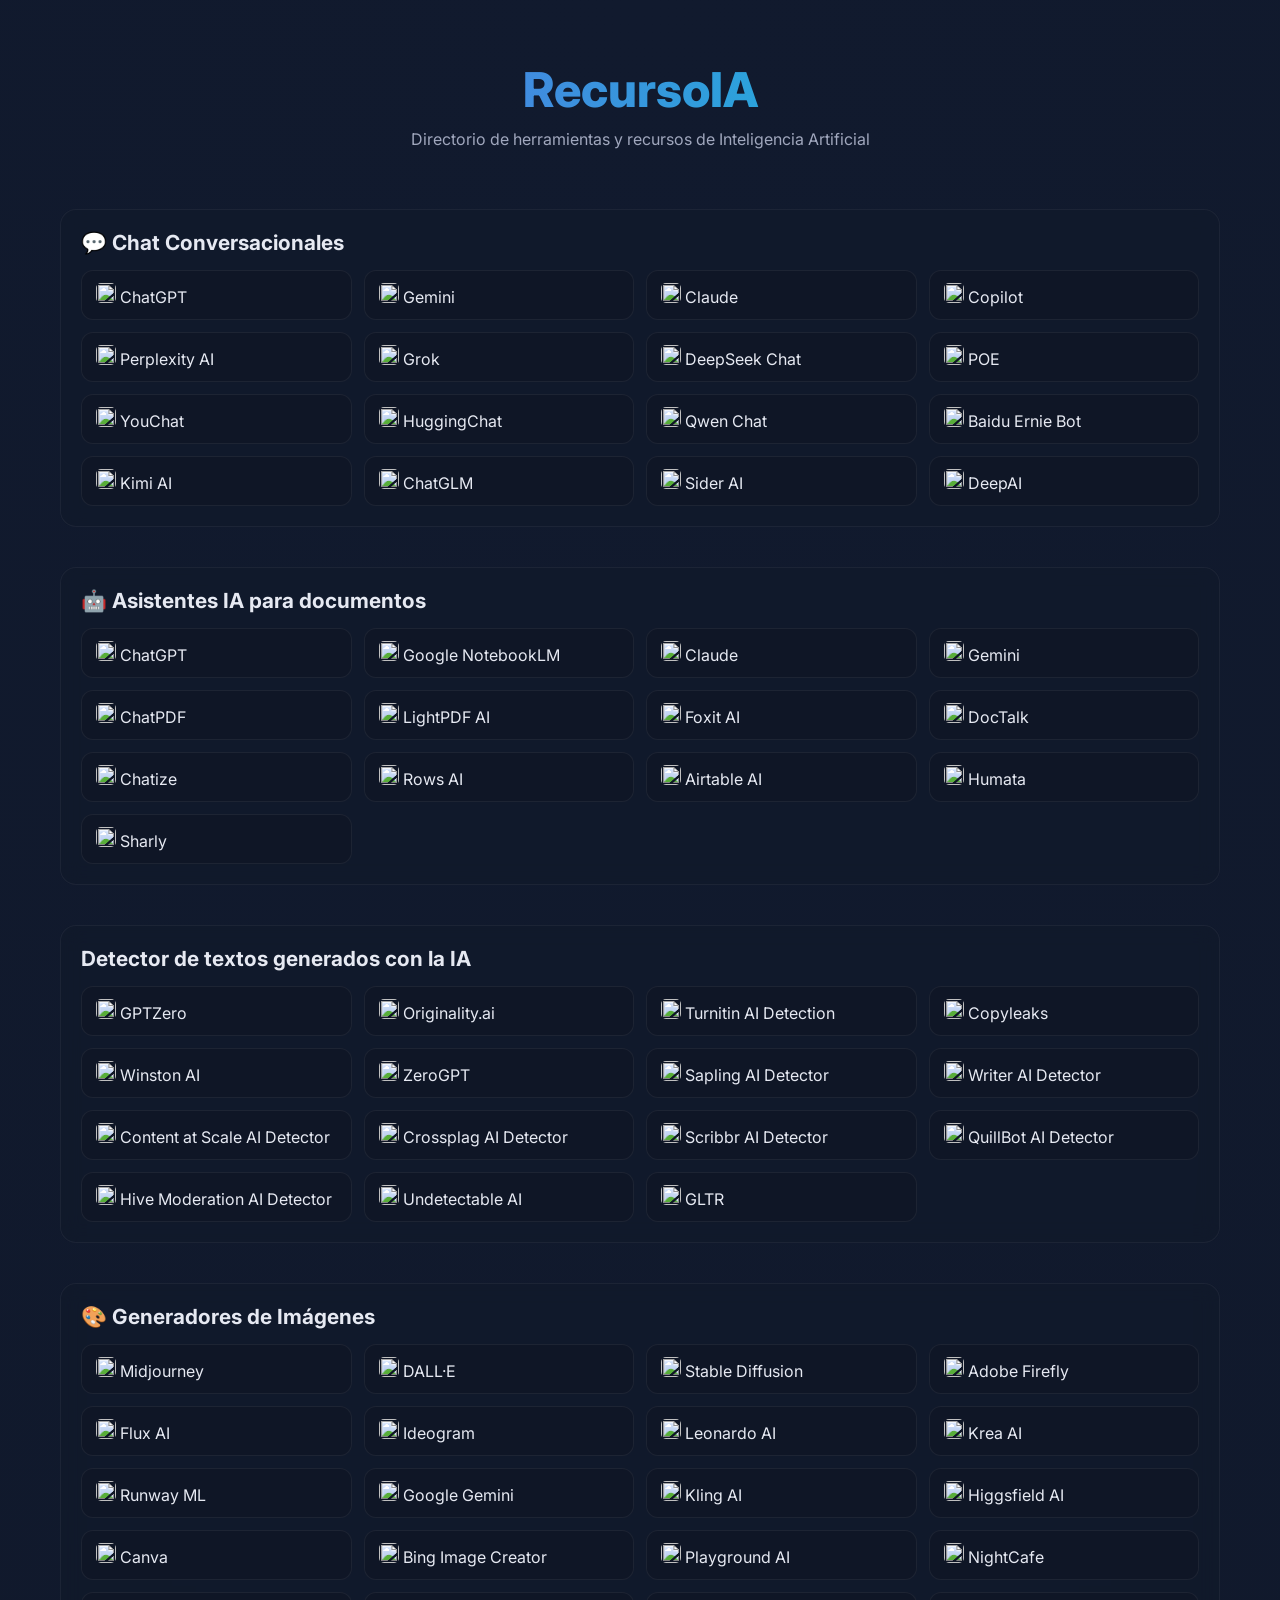
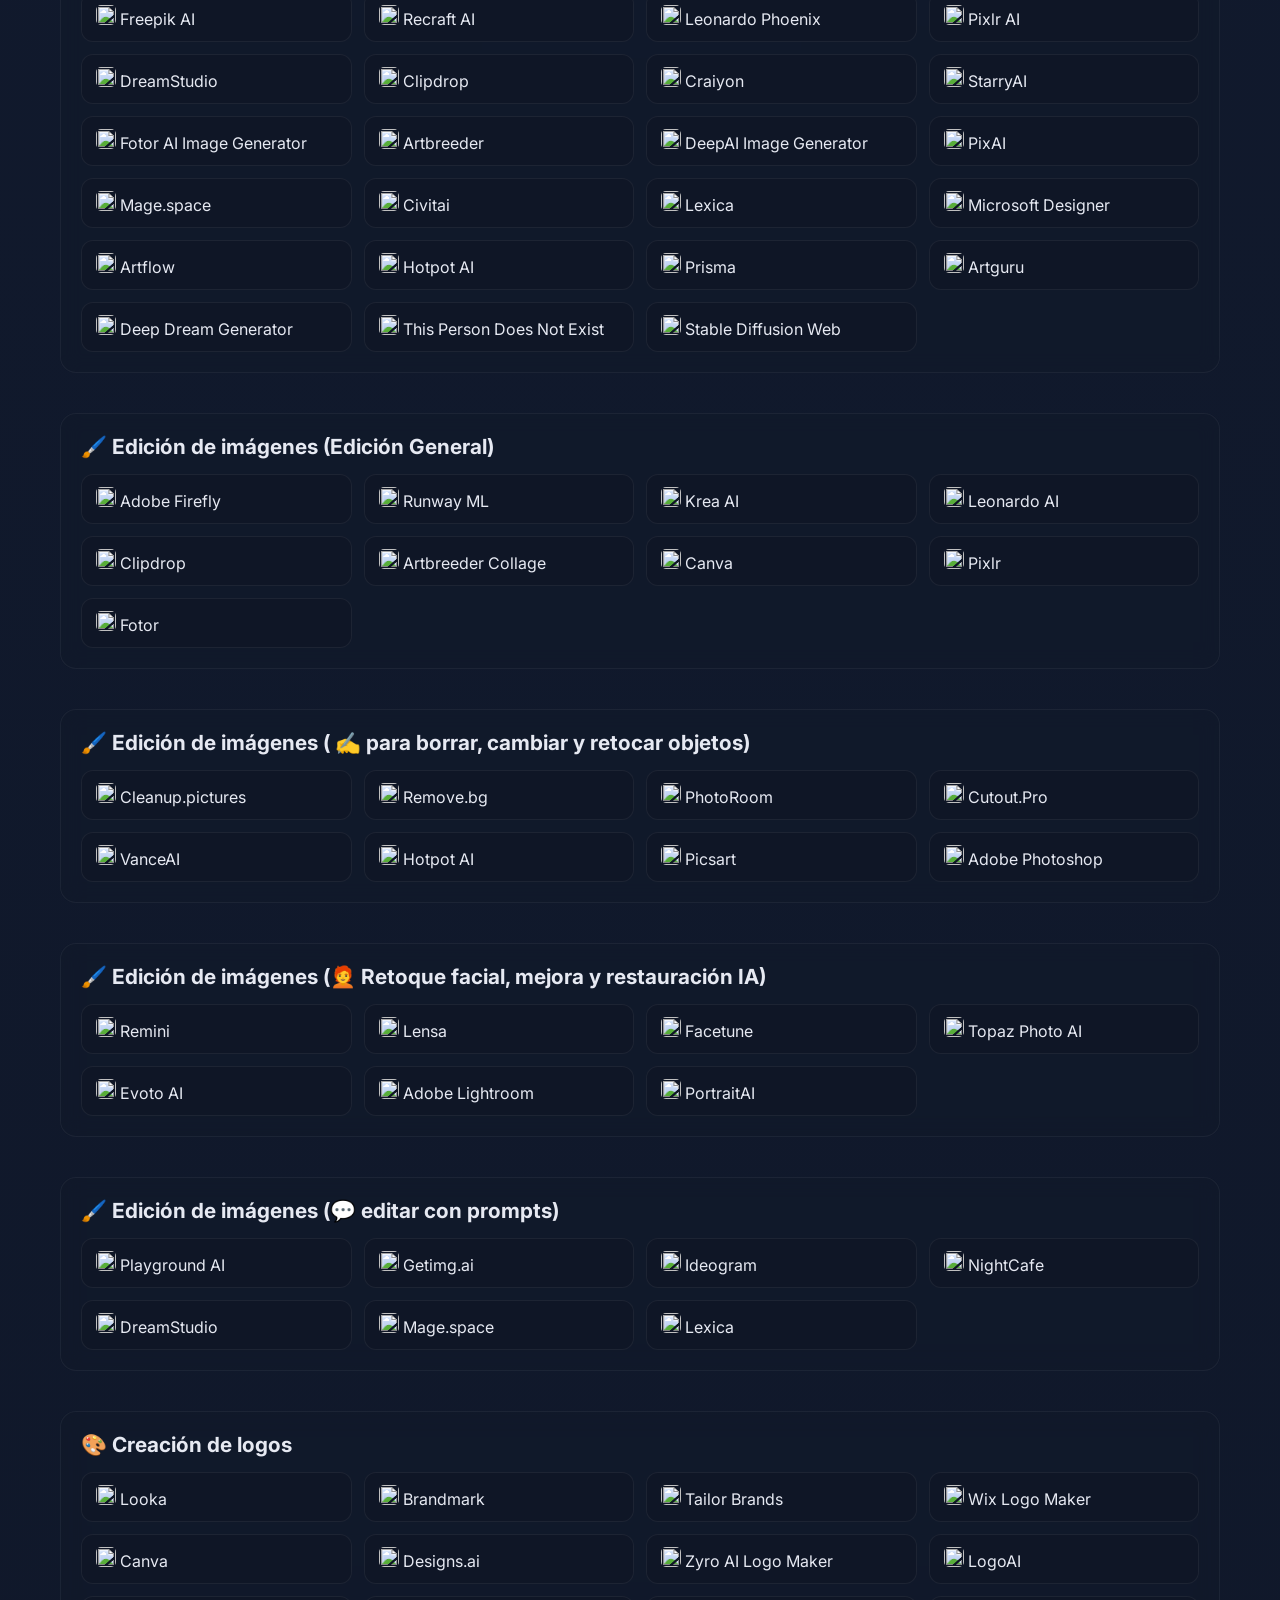
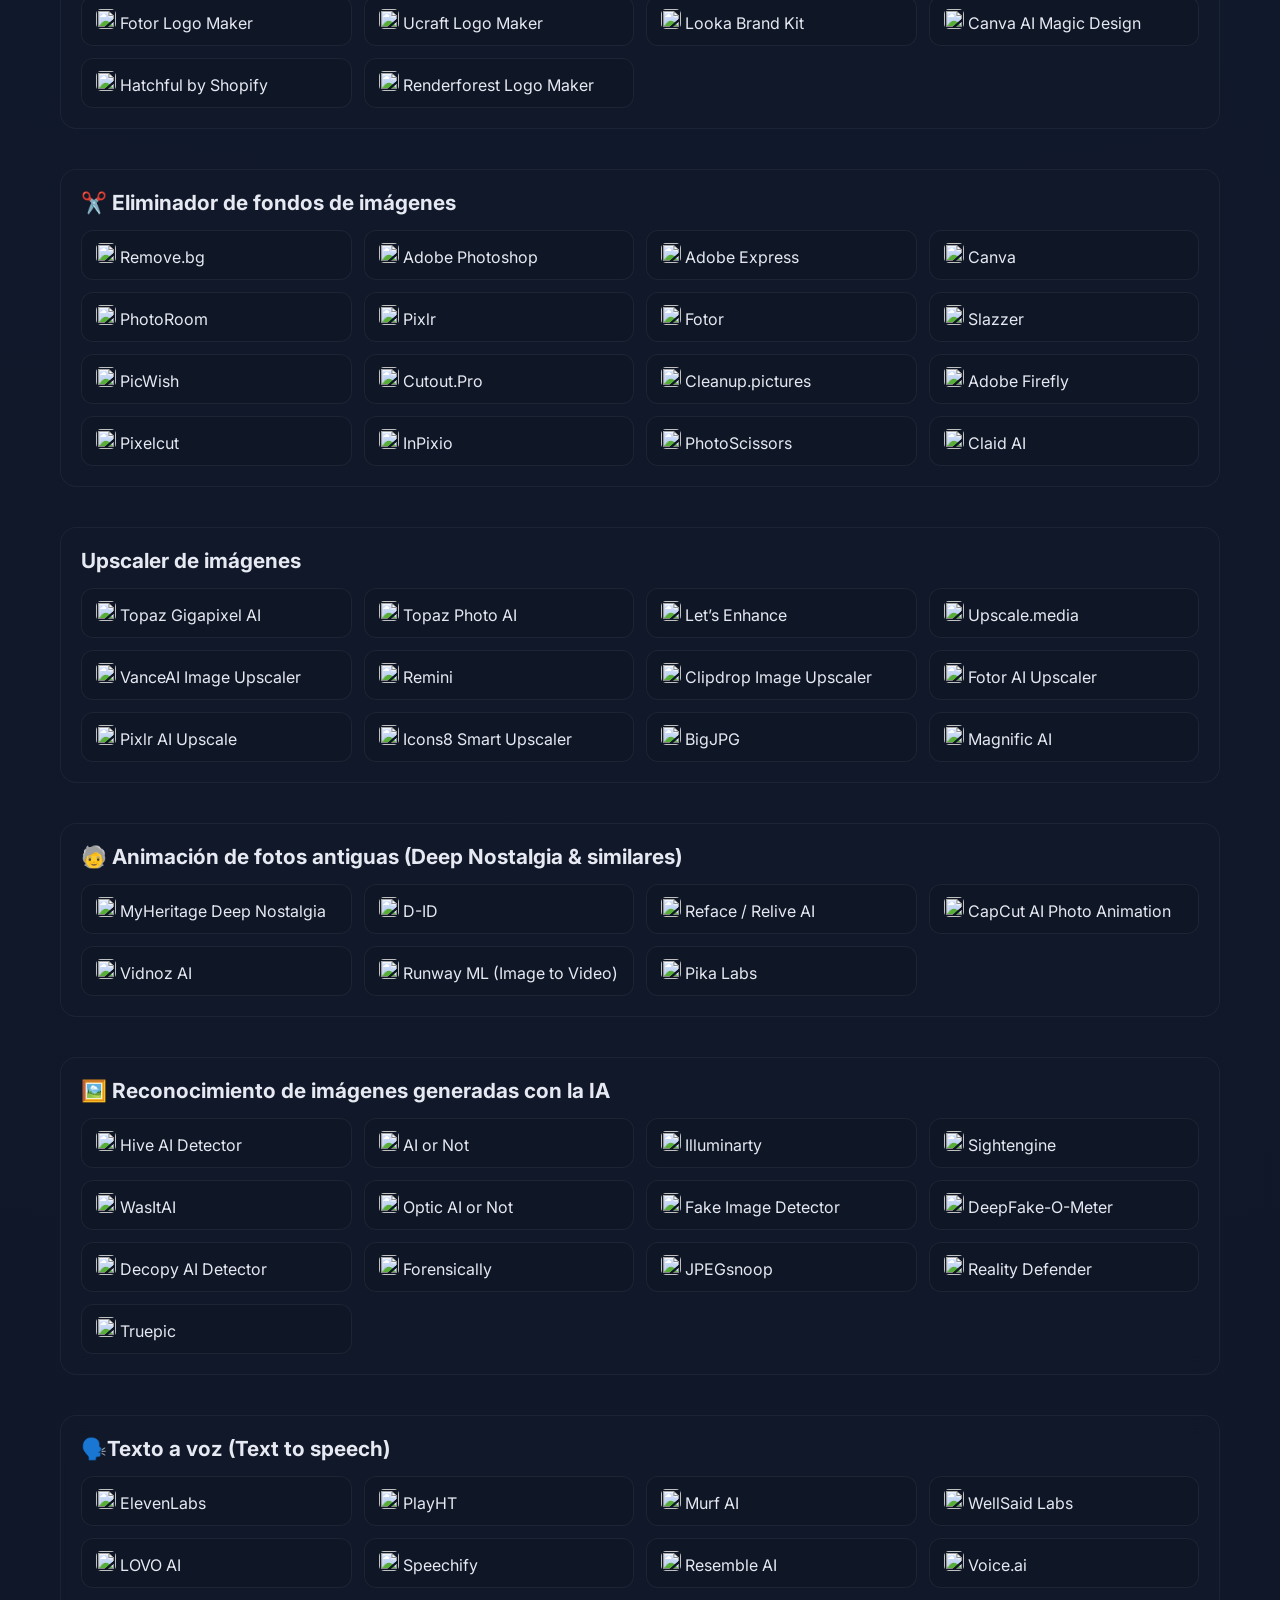
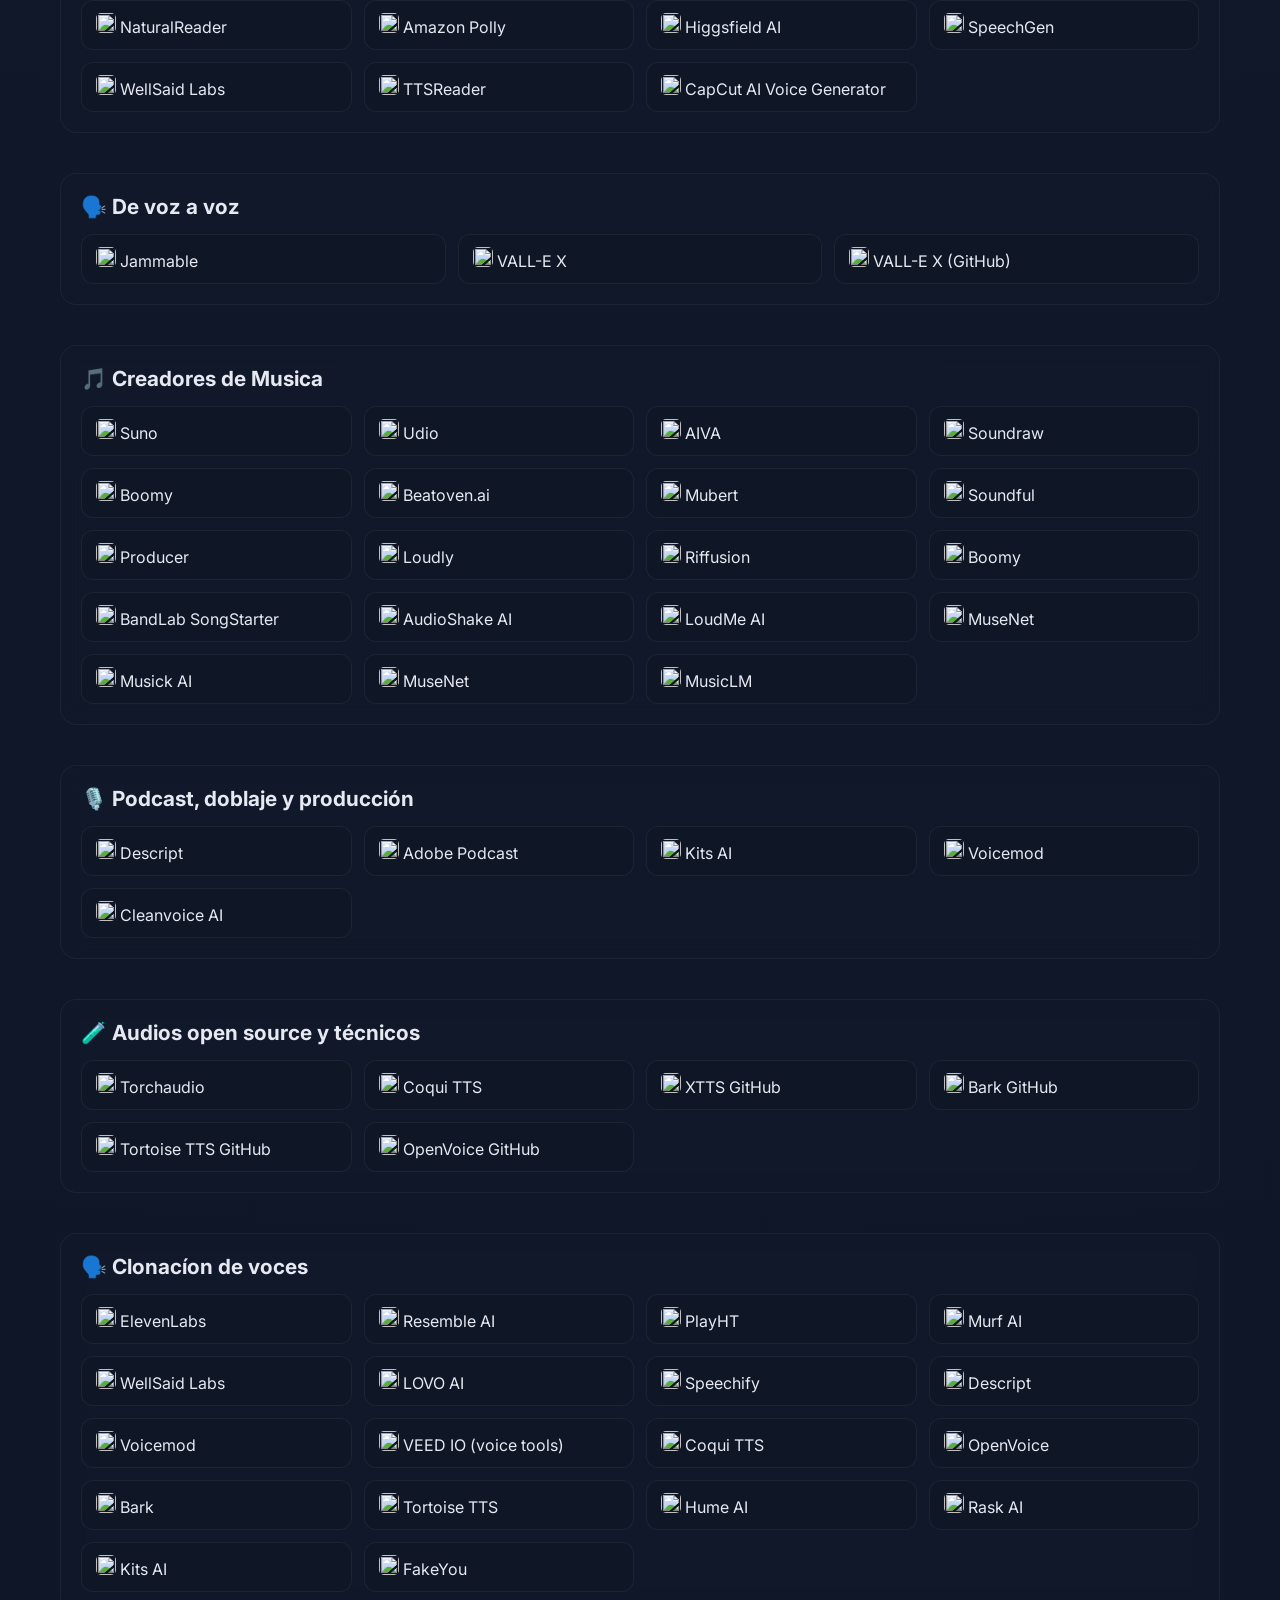
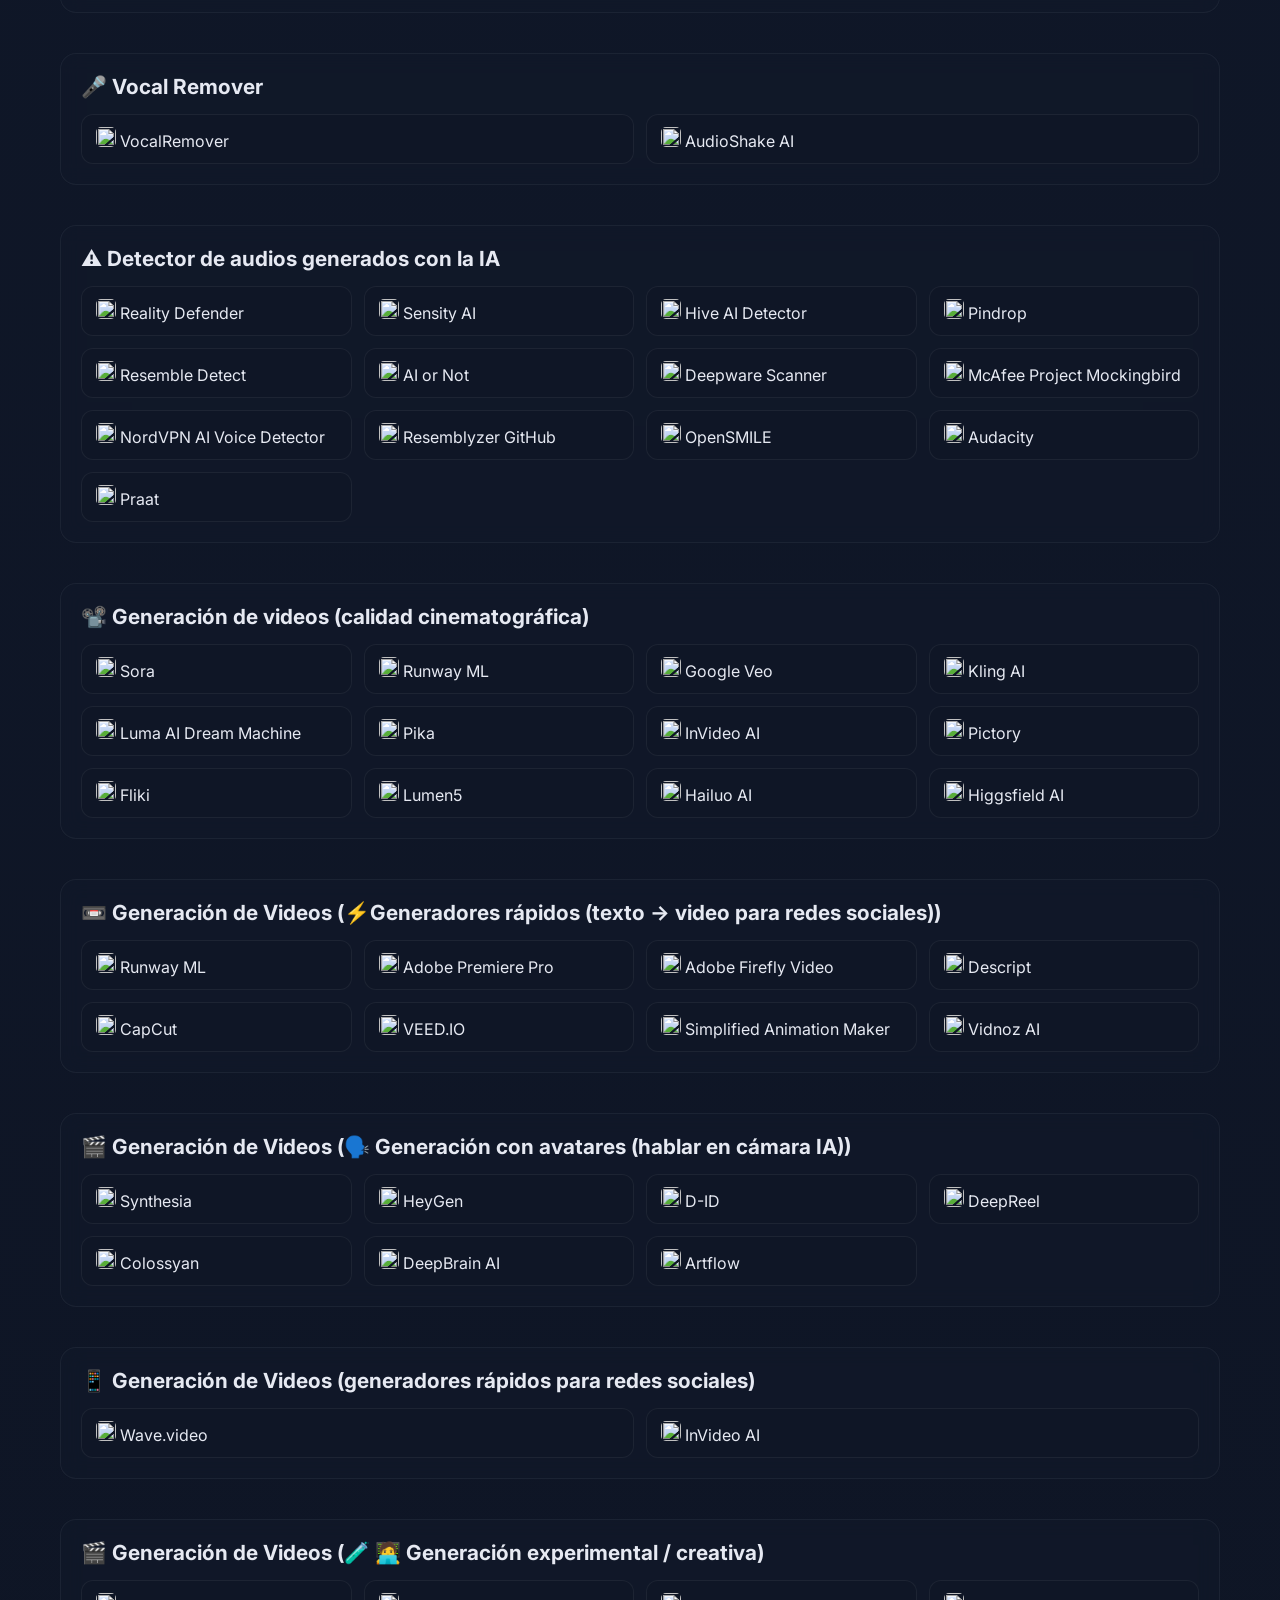
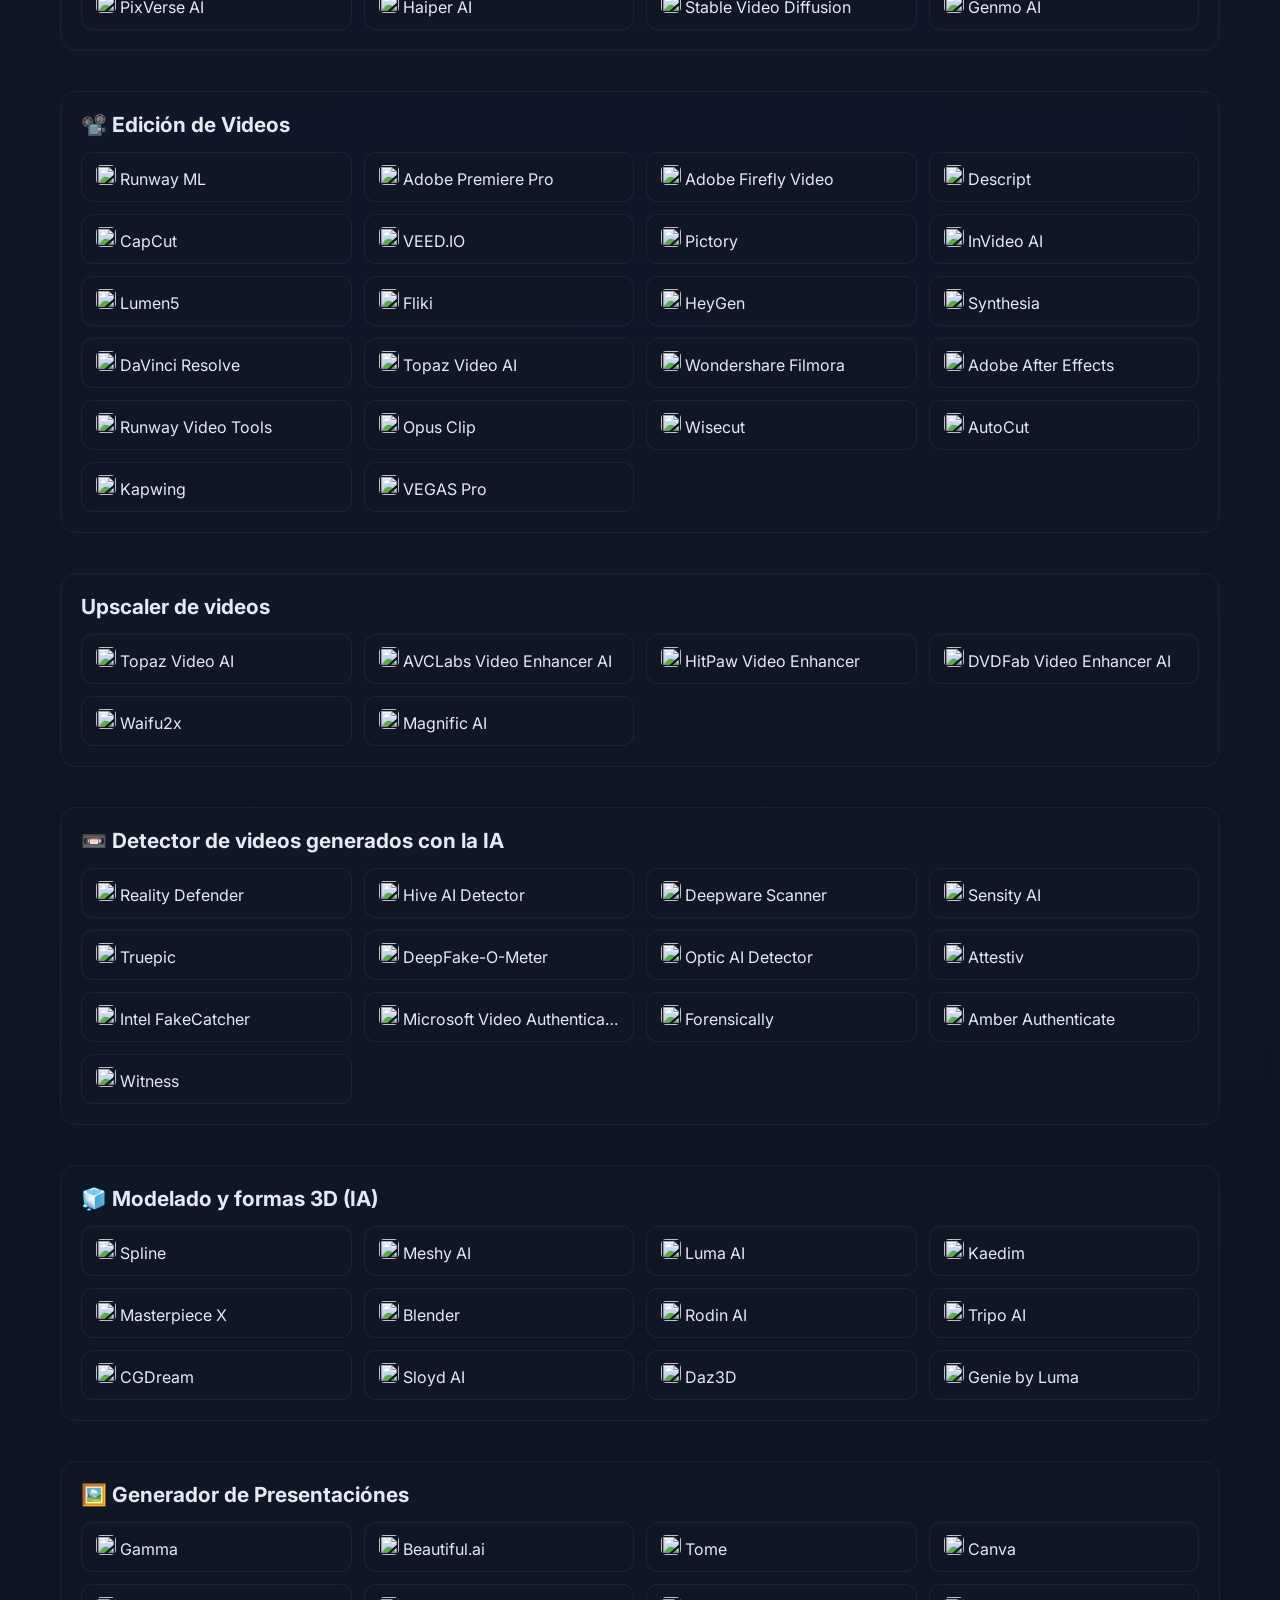
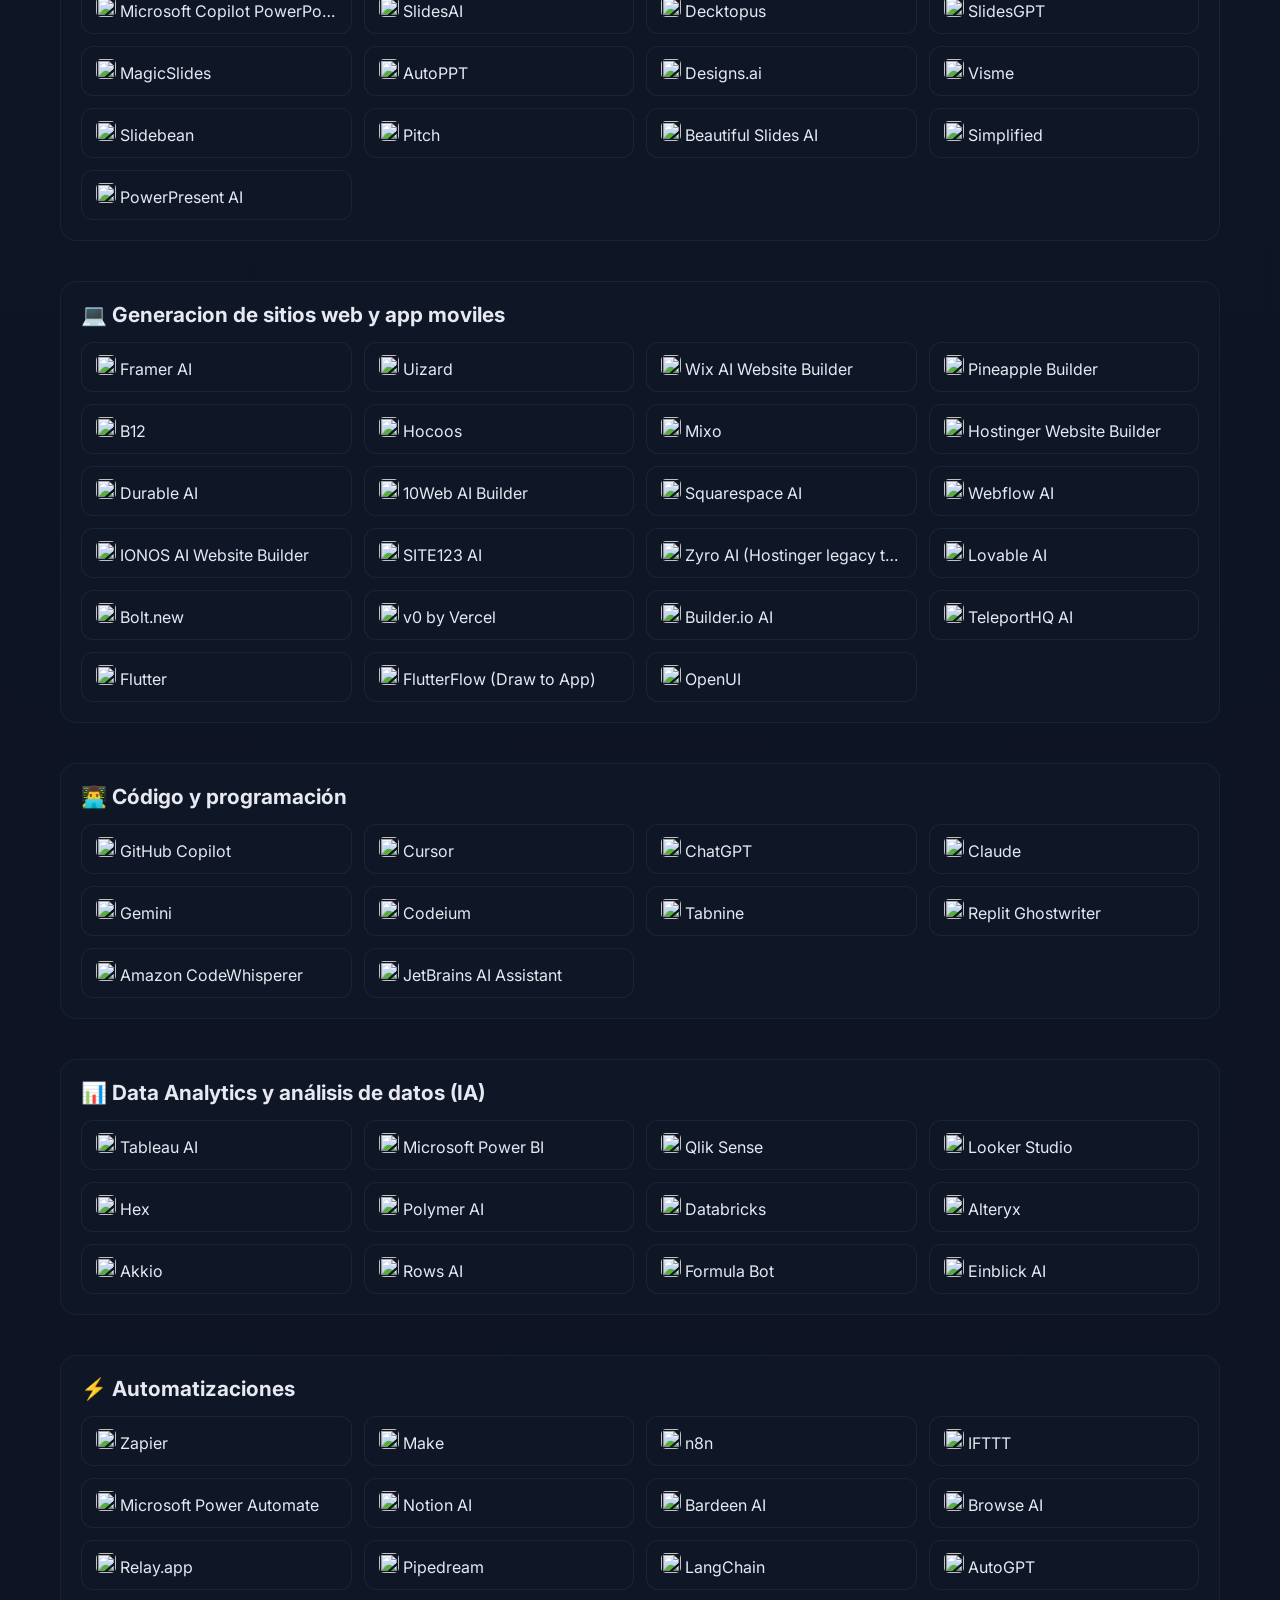
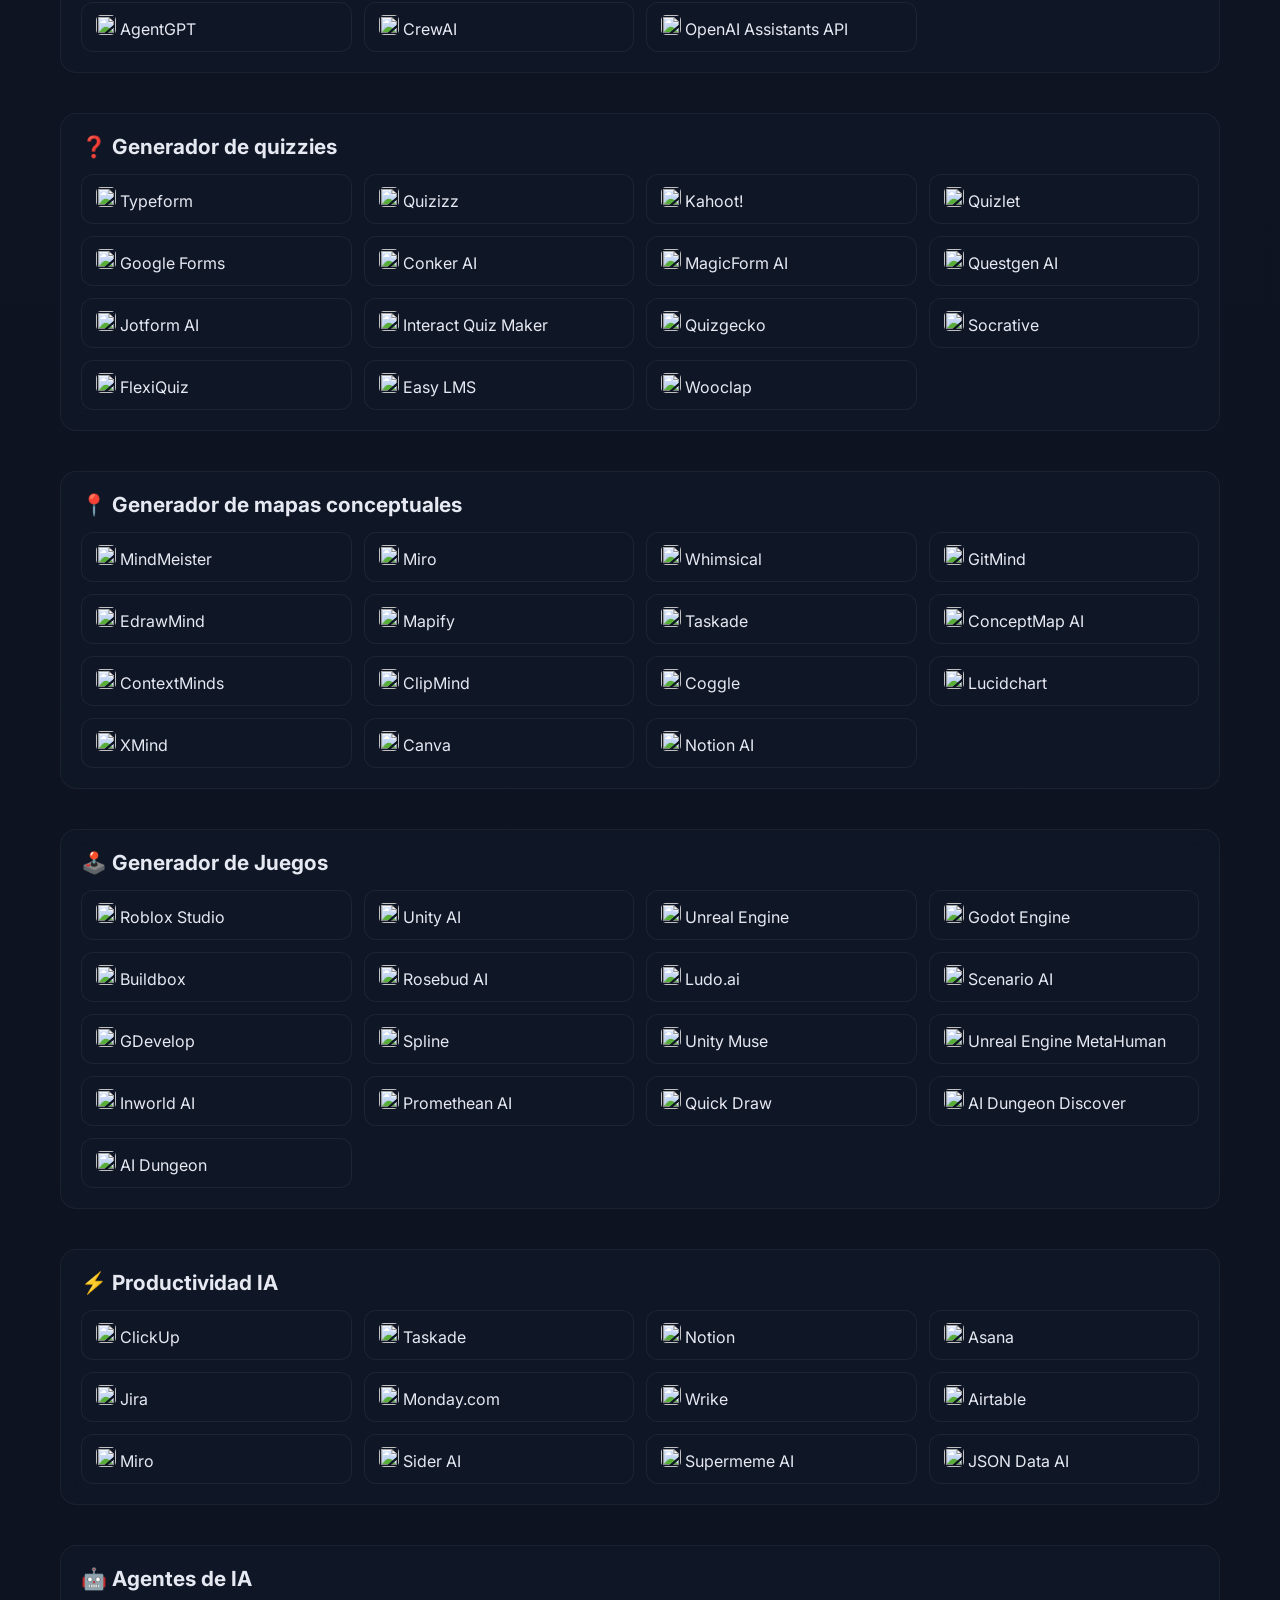
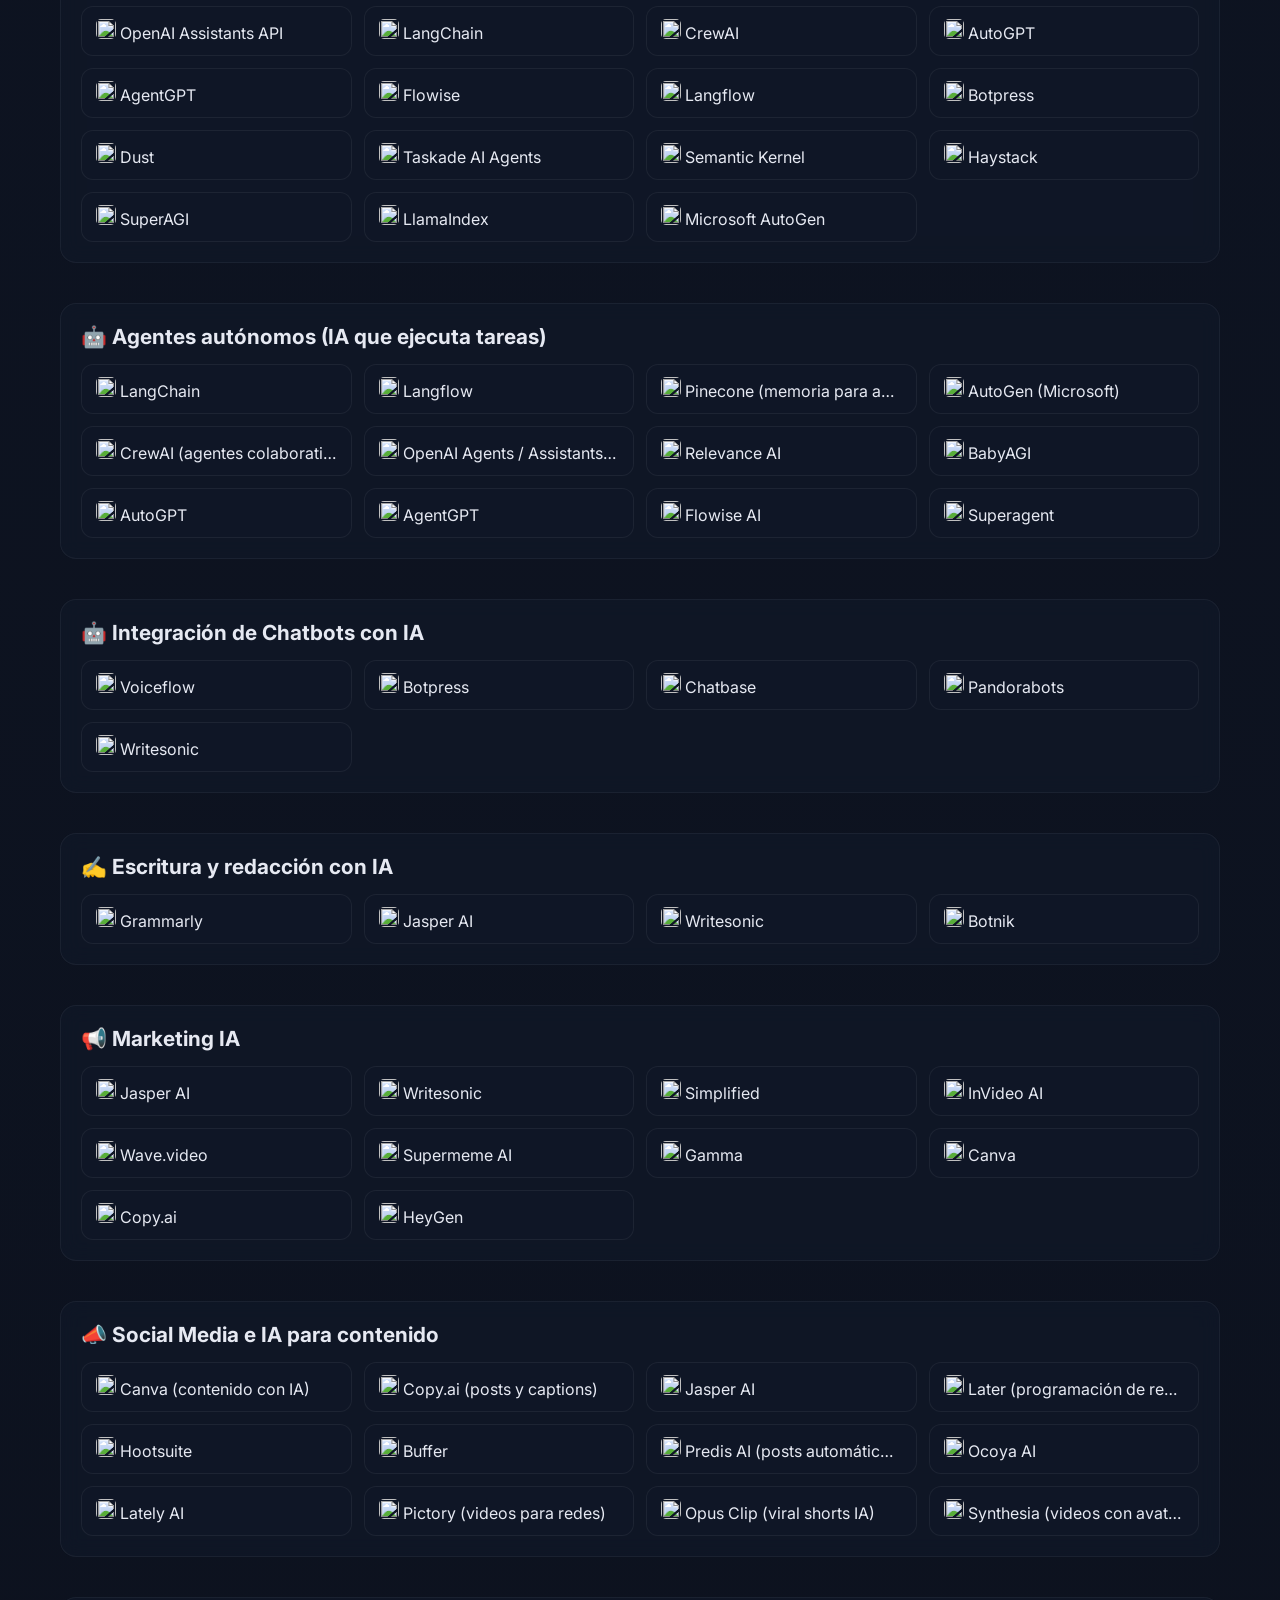
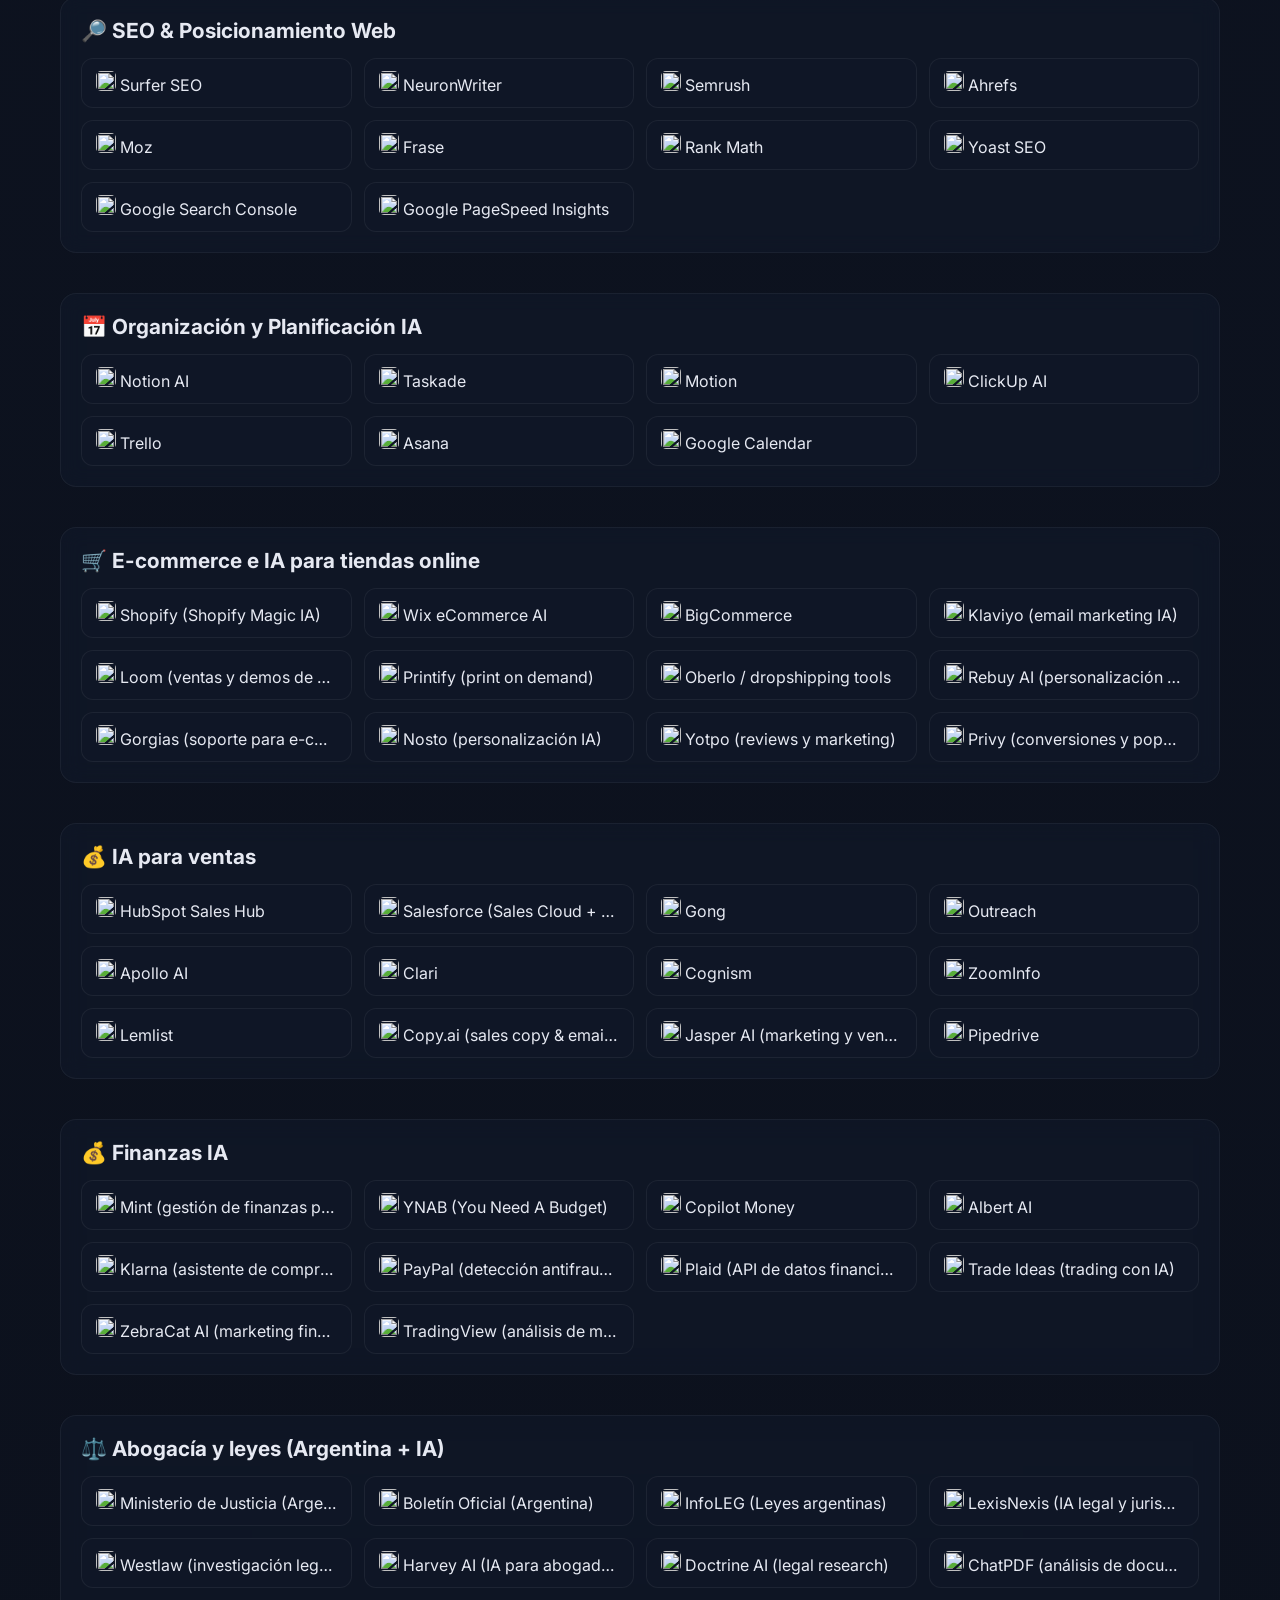
==== commit 07d9c20c: "se actualiza el listado" ====
--- a/index.html
+++ b/index.html
@@ -2200,6 +2200,85 @@
                     <a class="tool" href="https://witness.org" target="_blank">
                         <img src="https://www.google.com/s2/favicons?sz=64&domain=witness.org">
                         Witness
+                    </a>
+                </li>
+            </ul>
+        </section>
+
+        <!-- MODELADO Y FORMAS 3D -->
+        <section class="section">
+            <h2>🧊 Modelado y formas 3D (IA)</h2>
+            <ul class="list">
+                <li>
+                    <a class="tool" href="https://www.spline.design/" target="_blank">
+                        <img src="https://www.google.com/s2/favicons?sz=64&domain=spline.design">
+                        Spline
+                    </a>
+                </li>
+                <li>
+                    <a class="tool" href="https://www.meshy.ai/" target="_blank">
+                        <img src="https://www.google.com/s2/favicons?sz=64&domain=meshy.ai">
+                        Meshy AI
+                    </a>
+                </li>
+                <li>
+                    <a class="tool" href="https://www.luma.ai/" target="_blank">
+                        <img src="https://www.google.com/s2/favicons?sz=64&domain=luma.ai">
+                        Luma AI
+                    </a>
+                </li>
+                <li>
+                    <a class="tool" href="https://www.kaedim3d.com/" target="_blank">
+                        <img src="https://www.google.com/s2/favicons?sz=64&domain=kaedim3d.com">
+                        Kaedim
+                    </a>
+                </li>
+                <li>
+                    <a class="tool" href="https://www.masterpiecex.com/" target="_blank">
+                        <img src="https://www.google.com/s2/favicons?sz=64&domain=masterpiecex.com">
+                        Masterpiece X
+                    </a>
+                </li>
+                <li>
+                    <a class="tool" href="https://www.blender.org/" target="_blank">
+                        <img src="https://www.google.com/s2/favicons?sz=64&domain=blender.org">
+                        Blender
+                    </a>
+                </li>
+                <li>
+                    <a class="tool" href="https://www.rodin.ai/" target="_blank">
+                        <img src="https://www.google.com/s2/favicons?sz=64&domain=rodin.ai">
+                        Rodin AI
+                    </a>
+                </li>
+                <li>
+                    <a class="tool" href="https://www.tripo3d.ai/" target="_blank">
+                        <img src="https://www.google.com/s2/favicons?sz=64&domain=tripo3d.ai">
+                        Tripo AI
+                    </a>
+                </li>
+                <li>
+                    <a class="tool" href="https://www.cgdream.ai/" target="_blank">
+                        <img src="https://www.google.com/s2/favicons?sz=64&domain=cgdream.ai">
+                        CGDream
+                    </a>
+                </li>
+                <li>
+                    <a class="tool" href="https://www.sloyd.ai/" target="_blank">
+                        <img src="https://www.google.com/s2/favicons?sz=64&domain=sloyd.ai">
+                        Sloyd AI
+                    </a>
+                </li>
+                <li>
+                    <a class="tool" href="https://www.daz3d.com/" target="_blank">
+                        <img src="https://www.google.com/s2/favicons?sz=64&domain=daz3d.com">
+                        Daz3D
+                    </a>
+                </li>
+                <li>
+                    <a class="tool" href="https://lumalabs.ai/genie" target="_blank">
+                        <img src="https://www.google.com/s2/favicons?sz=64&domain=lumalabs.ai">
+                        Genie by Luma
                     </a>
                 </li>
             </ul>
@@ -2525,6 +2604,85 @@
             </ul>
         </section>
 
+        <!-- DATA ANALYTICS -->
+        <section class="section">
+            <h2>📊 Data Analytics y análisis de datos (IA)</h2>
+            <ul class="list">
+                <li>
+                    <a class="tool" href="https://www.tableau.com/" target="_blank">
+                        <img src="https://www.google.com/s2/favicons?sz=64&domain=tableau.com">
+                        Tableau AI
+                    </a>
+                </li>
+                <li>
+                    <a class="tool" href="https://powerbi.microsoft.com/" target="_blank">
+                        <img src="https://www.google.com/s2/favicons?sz=64&domain=microsoft.com">
+                        Microsoft Power BI
+                    </a>
+                </li>
+                <li>
+                    <a class="tool" href="https://www.qlik.com/" target="_blank">
+                        <img src="https://www.google.com/s2/favicons?sz=64&domain=qlik.com">
+                        Qlik Sense
+                    </a>
+                </li>
+                <li>
+                    <a class="tool" href="https://www.looker.com/" target="_blank">
+                        <img src="https://www.google.com/s2/favicons?sz=64&domain=looker.com">
+                        Looker Studio
+                    </a>
+                </li>
+                <li>
+                    <a class="tool" href="https://www.hex.tech/" target="_blank">
+                        <img src="https://www.google.com/s2/favicons?sz=64&domain=hex.tech">
+                        Hex
+                    </a>
+                </li>
+                <li>
+                    <a class="tool" href="https://www.polymersearch.com/" target="_blank">
+                        <img src="https://www.google.com/s2/favicons?sz=64&domain=polymersearch.com">
+                        Polymer AI
+                    </a>
+                </li>
+                <li>
+                    <a class="tool" href="https://www.databricks.com/" target="_blank">
+                        <img src="https://www.google.com/s2/favicons?sz=64&domain=databricks.com">
+                        Databricks
+                    </a>
+                </li>
+                <li>
+                    <a class="tool" href="https://www.alteryx.com/" target="_blank">
+                        <img src="https://www.google.com/s2/favicons?sz=64&domain=alteryx.com">
+                        Alteryx
+                    </a>
+                </li>
+                <li>
+                    <a class="tool" href="https://www.akkio.com/" target="_blank">
+                        <img src="https://www.google.com/s2/favicons?sz=64&domain=akkio.com">
+                        Akkio
+                    </a>
+                </li>
+                <li>
+                    <a class="tool" href="https://www.rows.com/ai" target="_blank">
+                        <img src="https://www.google.com/s2/favicons?sz=64&domain=rows.com">
+                        Rows AI
+                    </a>
+                </li>
+                <li>
+                    <a class="tool" href="https://www.formula.bot/" target="_blank">
+                        <img src="https://www.google.com/s2/favicons?sz=64&domain=formula.bot">
+                        Formula Bot
+                    </a>
+                </li>
+                <li>
+                    <a class="tool" href="https://www.einblick.ai/" target="_blank">
+                        <img src="https://www.google.com/s2/favicons?sz=64&domain=einblick.ai">
+                        Einblick AI
+                    </a>
+                </li>
+            </ul>
+        </section>
+
         <!-- AUTOMATIZACIONES -->
         <section class="section">
             <h2>⚡ Automatizaciones</h2>
@@ -3101,6 +3259,86 @@
                 </li>
             </ul>
         </section>
+
+        <!-- AGENTES AUTÓNOMOS -->
+        <section class="section">
+            <h2>🤖 Agentes autónomos (IA que ejecuta tareas)</h2>
+            <ul class="list">
+                <li>
+                    <a class="tool" href="https://www.langchain.com/" target="_blank">
+                        <img src="https://www.google.com/s2/favicons?sz=64&domain=langchain.com">
+                        LangChain
+                    </a>
+                </li>
+                <li>
+                    <a class="tool" href="https://www.langflow.org/" target="_blank">
+                        <img src="https://www.google.com/s2/favicons?sz=64&domain=langflow.org">
+                        Langflow
+                    </a>
+                </li>
+                <li>
+                    <a class="tool" href="https://www.pinecone.io/" target="_blank">
+                        <img src="https://www.google.com/s2/favicons?sz=64&domain=pinecone.io">
+                        Pinecone (memoria para agentes)
+                    </a>
+                </li>
+                <li>
+                    <a class="tool" href="https://www.autogenhub.ai/" target="_blank">
+                        <img src="https://www.google.com/s2/favicons?sz=64&domain=autogenhub.ai">
+                        AutoGen (Microsoft)
+                    </a>
+                </li>
+                <li>
+                    <a class="tool" href="https://www.crewai.com/" target="_blank">
+                        <img src="https://www.google.com/s2/favicons?sz=64&domain=crewai.com">
+                        CrewAI (agentes colaborativos)
+                    </a>
+                </li>
+                <li>
+                    <a class="tool" href="https://www.openai.com/" target="_blank">
+                        <img src="https://www.google.com/s2/favicons?sz=64&domain=openai.com">
+                        OpenAI Agents / Assistants API
+                    </a>
+                </li>
+                <li>
+                    <a class="tool" href="https://www.relevanceai.com/" target="_blank">
+                        <img src="https://www.google.com/s2/favicons?sz=64&domain=relevanceai.com">
+                        Relevance AI
+                    </a>
+                </li>
+                <li>
+                    <a class="tool" href="https://www.babyagi.org/" target="_blank">
+                        <img src="https://www.google.com/s2/favicons?sz=64&domain=babyagi.org">
+                        BabyAGI
+                    </a>
+                </li>
+                <li>
+                    <a class="tool" href="https://github.com/Significant-Gravitas/AutoGPT" target="_blank">
+                        <img src="https://www.google.com/s2/favicons?sz=64&domain=github.com">
+                        AutoGPT
+                    </a>
+                </li>
+                <li>
+                    <a class="tool" href="https://www.agentgpt.reworkd.ai/" target="_blank">
+                        <img src="https://www.google.com/s2/favicons?sz=64&domain=agentgpt.reworkd.ai">
+                        AgentGPT
+                    </a>
+                </li>
+                <li>
+                    <a class="tool" href="https://www.flowiseai.com/" target="_blank">
+                        <img src="https://www.google.com/s2/favicons?sz=64&domain=flowiseai.com">
+                        Flowise AI
+                    </a>
+                </li>
+                <li>
+                    <a class="tool" href="https://www.superagent.sh/" target="_blank">
+                        <img src="https://www.google.com/s2/favicons?sz=64&domain=superagent.sh">
+                        Superagent
+                    </a>
+                </li>
+            </ul>
+        </section>
+
         <!-- INTEGRACIÓN DE CHATBOTS CON IA -->
         <section class="section">
             <h2>🤖 Integración de Chatbots con IA</h2>
@@ -3246,6 +3484,85 @@
             </ul>
         </section>
 
+        <!-- SOCIAL MEDIA -->
+        <section class="section">
+            <h2>📣 Social Media e IA para contenido</h2>
+            <ul class="list">
+                <li>
+                    <a class="tool" href="https://www.canva.com/" target="_blank">
+                        <img src="https://www.google.com/s2/favicons?sz=64&domain=canva.com">
+                        Canva (contenido con IA)
+                    </a>
+                </li>
+                <li>
+                    <a class="tool" href="https://www.copy.ai/" target="_blank">
+                        <img src="https://www.google.com/s2/favicons?sz=64&domain=copy.ai">
+                        Copy.ai (posts y captions)
+                    </a>
+                </li>
+                <li>
+                    <a class="tool" href="https://www.jasper.ai/" target="_blank">
+                        <img src="https://www.google.com/s2/favicons?sz=64&domain=jasper.ai">
+                        Jasper AI
+                    </a>
+                </li>
+                <li>
+                    <a class="tool" href="https://www.later.com/" target="_blank">
+                        <img src="https://www.google.com/s2/favicons?sz=64&domain=later.com">
+                        Later (programación de redes)
+                    </a>
+                </li>
+                <li>
+                    <a class="tool" href="https://www.hootsuite.com/" target="_blank">
+                        <img src="https://www.google.com/s2/favicons?sz=64&domain=hootsuite.com">
+                        Hootsuite
+                    </a>
+                </li>
+                <li>
+                    <a class="tool" href="https://www.buffer.com/" target="_blank">
+                        <img src="https://www.google.com/s2/favicons?sz=64&domain=buffer.com">
+                        Buffer
+                    </a>
+                </li>
+                <li>
+                    <a class="tool" href="https://www.predis.ai/" target="_blank">
+                        <img src="https://www.google.com/s2/favicons?sz=64&domain=predis.ai">
+                        Predis AI (posts automáticos)
+                    </a>
+                </li>
+                <li>
+                    <a class="tool" href="https://www.ocoya.com/" target="_blank">
+                        <img src="https://www.google.com/s2/favicons?sz=64&domain=ocoya.com">
+                        Ocoya AI
+                    </a>
+                </li>
+                <li>
+                    <a class="tool" href="https://www.lately.ai/" target="_blank">
+                        <img src="https://www.google.com/s2/favicons?sz=64&domain=lately.ai">
+                        Lately AI
+                    </a>
+                </li>
+                <li>
+                    <a class="tool" href="https://www.pictory.ai/" target="_blank">
+                        <img src="https://www.google.com/s2/favicons?sz=64&domain=pictory.ai">
+                        Pictory (videos para redes)
+                    </a>
+                </li>
+                <li>
+                    <a class="tool" href="https://www.opus.pro/" target="_blank">
+                        <img src="https://www.google.com/s2/favicons?sz=64&domain=opus.pro">
+                        Opus Clip (viral shorts IA)
+                    </a>
+                </li>
+                <li>
+                    <a class="tool" href="https://www.synthesia.io/" target="_blank">
+                        <img src="https://www.google.com/s2/favicons?sz=64&domain=synthesia.io">
+                        Synthesia (videos con avatares IA)
+                    </a>
+                </li>
+            </ul>
+        </section>
+
         <!-- SEO -->
         <section class="section">
             <h2>🔎 SEO & Posicionamiento Web</h2>
@@ -3373,6 +3690,164 @@
             </ul>
         </section>
 
+        <!-- ECOMMERCE -->
+        <section class="section">
+            <h2>🛒 E-commerce e IA para tiendas online</h2>
+            <ul class="list">
+                <li>
+                    <a class="tool" href="https://www.shopify.com/" target="_blank">
+                        <img src="https://www.google.com/s2/favicons?sz=64&domain=shopify.com">
+                        Shopify (Shopify Magic IA)
+                    </a>
+                </li>
+                <li>
+                    <a class="tool" href="https://www.wix.com/ecommerce/ai-website-builder" target="_blank">
+                        <img src="https://www.google.com/s2/favicons?sz=64&domain=wix.com">
+                        Wix eCommerce AI
+                    </a>
+                </li>
+                <li>
+                    <a class="tool" href="https://www.bigcommerce.com/" target="_blank">
+                        <img src="https://www.google.com/s2/favicons?sz=64&domain=bigcommerce.com">
+                        BigCommerce
+                    </a>
+                </li>
+                <li>
+                    <a class="tool" href="https://www.klaviyo.com/" target="_blank">
+                        <img src="https://www.google.com/s2/favicons?sz=64&domain=klaviyo.com">
+                        Klaviyo (email marketing IA)
+                    </a>
+                </li>
+                <li>
+                    <a class="tool" href="https://www.loom.com/" target="_blank">
+                        <img src="https://www.google.com/s2/favicons?sz=64&domain=loom.com">
+                        Loom (ventas y demos de producto)
+                    </a>
+                </li>
+                <li>
+                    <a class="tool" href="https://www.printify.com/" target="_blank">
+                        <img src="https://www.google.com/s2/favicons?sz=64&domain=printify.com">
+                        Printify (print on demand)
+                    </a>
+                </li>
+                <li>
+                    <a class="tool" href="https://www.oberlo.com/" target="_blank">
+                        <img src="https://www.google.com/s2/favicons?sz=64&domain=oberlo.com">
+                        Oberlo / dropshipping tools
+                    </a>
+                </li>
+                <li>
+                    <a class="tool" href="https://www.rebuyengine.com/" target="_blank">
+                        <img src="https://www.google.com/s2/favicons?sz=64&domain=rebuyengine.com">
+                        Rebuy AI (personalización e-commerce)
+                    </a>
+                </li>
+                <li>
+                    <a class="tool" href="https://www.gorgias.com/" target="_blank">
+                        <img src="https://www.google.com/s2/favicons?sz=64&domain=gorgias.com">
+                        Gorgias (soporte para e-commerce)
+                    </a>
+                </li>
+                <li>
+                    <a class="tool" href="https://www.nosto.com/" target="_blank">
+                        <img src="https://www.google.com/s2/favicons?sz=64&domain=nosto.com">
+                        Nosto (personalización IA)
+                    </a>
+                </li>
+                <li>
+                    <a class="tool" href="https://www.yotpo.com/" target="_blank">
+                        <img src="https://www.google.com/s2/favicons?sz=64&domain=yotpo.com">
+                        Yotpo (reviews y marketing)
+                    </a>
+                </li>
+                <li>
+                    <a class="tool" href="https://www.privy.com/" target="_blank">
+                        <img src="https://www.google.com/s2/favicons?sz=64&domain=privy.com">
+                        Privy (conversiones y popups IA)
+                    </a>
+                </li>
+            </ul>
+        </section>
+
+        <!-- VENTAS -->
+        <section class="section">
+            <h2>💰 IA para ventas</h2>
+            <ul class="list">
+                <li>
+                    <a class="tool" href="https://www.hubspot.com/products/sales" target="_blank">
+                        <img src="https://www.google.com/s2/favicons?sz=64&domain=hubspot.com">
+                        HubSpot Sales Hub
+                    </a>
+                </li>
+                <li>
+                    <a class="tool" href="https://www.salesforce.com/" target="_blank">
+                        <img src="https://www.google.com/s2/favicons?sz=64&domain=salesforce.com">
+                        Salesforce (Sales Cloud + Einstein AI)
+                    </a>
+                </li>
+                <li>
+                    <a class="tool" href="https://www.gong.io/" target="_blank">
+                        <img src="https://www.google.com/s2/favicons?sz=64&domain=gong.io">
+                        Gong
+                    </a>
+                </li>
+                <li>
+                    <a class="tool" href="https://www.outreach.io/" target="_blank">
+                        <img src="https://www.google.com/s2/favicons?sz=64&domain=outreach.io">
+                        Outreach
+                    </a>
+                </li>
+                <li>
+                    <a class="tool" href="https://www.apollo.io/" target="_blank">
+                        <img src="https://www.google.com/s2/favicons?sz=64&domain=apollo.io">
+                        Apollo AI
+                    </a>
+                </li>
+                <li>
+                    <a class="tool" href="https://www.clari.com/" target="_blank">
+                        <img src="https://www.google.com/s2/favicons?sz=64&domain=clari.com">
+                        Clari
+                    </a>
+                </li>
+                <li>
+                    <a class="tool" href="https://www.cognism.com/" target="_blank">
+                        <img src="https://www.google.com/s2/favicons?sz=64&domain=cognism.com">
+                        Cognism
+                    </a>
+                </li>
+                <li>
+                    <a class="tool" href="https://www.zoominfo.com/" target="_blank">
+                        <img src="https://www.google.com/s2/favicons?sz=64&domain=zoominfo.com">
+                        ZoomInfo
+                    </a>
+                </li>
+                <li>
+                    <a class="tool" href="https://www.lemlist.com/" target="_blank">
+                        <img src="https://www.google.com/s2/favicons?sz=64&domain=lemlist.com">
+                        Lemlist
+                    </a>
+                </li>
+                <li>
+                    <a class="tool" href="https://www.copy.ai/" target="_blank">
+                        <img src="https://www.google.com/s2/favicons?sz=64&domain=copy.ai">
+                        Copy.ai (sales copy & emails)
+                    </a>
+                </li>
+                <li>
+                    <a class="tool" href="https://www.jasper.ai/" target="_blank">
+                        <img src="https://www.google.com/s2/favicons?sz=64&domain=jasper.ai">
+                        Jasper AI (marketing y ventas)
+                    </a>
+                </li>
+                <li>
+                    <a class="tool" href="https://www.pipedrive.com/" target="_blank">
+                        <img src="https://www.google.com/s2/favicons?sz=64&domain=pipedrive.com">
+                        Pipedrive
+                    </a>
+                </li>
+            </ul>
+        </section>
+
         <!-- FINANZAS IA -->
         <section class="section">
             <h2>💰 Finanzas IA</h2>
@@ -3640,6 +4115,85 @@
             </ul>
         </section>
 
+        <!-- INVESTIGACIÓN ACADÉMICA -->
+        <section class="section">
+            <h2>📚 Investigación académica (IA)</h2>
+            <ul class="list">
+                <li>
+                    <a class="tool" href="https://www.perplexity.ai/" target="_blank">
+                        <img src="https://www.google.com/s2/favicons?sz=64&domain=perplexity.ai">
+                        Perplexity AI
+                    </a>
+                </li>
+                <li>
+                    <a class="tool" href="https://scholar.google.com/" target="_blank">
+                        <img src="https://www.google.com/s2/favicons?sz=64&domain=google.com">
+                        Google Scholar
+                    </a>
+                </li>
+                <li>
+                    <a class="tool" href="https://www.connectedpapers.com/" target="_blank">
+                        <img src="https://www.google.com/s2/favicons?sz=64&domain=connectedpapers.com">
+                        Connected Papers
+                    </a>
+                </li>
+                <li>
+                    <a class="tool" href="https://www.semanticscholar.org/" target="_blank">
+                        <img src="https://www.google.com/s2/favicons?sz=64&domain=semanticscholar.org">
+                        Semantic Scholar
+                    </a>
+                </li>
+                <li>
+                    <a class="tool" href="https://www.scispace.com/" target="_blank">
+                        <img src="https://www.google.com/s2/favicons?sz=64&domain=scispace.com">
+                        SciSpace (Copilot Papers)
+                    </a>
+                </li>
+                <li>
+                    <a class="tool" href="https://www.elicit.com/" target="_blank">
+                        <img src="https://www.google.com/s2/favicons?sz=64&domain=elicit.com">
+                        Elicit AI
+                    </a>
+                </li>
+                <li>
+                    <a class="tool" href="https://www.researchrabbit.ai/" target="_blank">
+                        <img src="https://www.google.com/s2/favicons?sz=64&domain=researchrabbit.ai">
+                        ResearchRabbit
+                    </a>
+                </li>
+                <li>
+                    <a class="tool" href="https://www.litmaps.com/" target="_blank">
+                        <img src="https://www.google.com/s2/favicons?sz=64&domain=litmaps.com">
+                        Litmaps
+                    </a>
+                </li>
+                <li>
+                    <a class="tool" href="https://www.zotero.org/" target="_blank">
+                        <img src="https://www.google.com/s2/favicons?sz=64&domain=zotero.org">
+                        Zotero (gestor de referencias)
+                    </a>
+                </li>
+                <li>
+                    <a class="tool" href="https://www.grammarly.com/" target="_blank">
+                        <img src="https://www.google.com/s2/favicons?sz=64&domain=grammarly.com">
+                        Grammarly (escritura académica)
+                    </a>
+                </li>
+                <li>
+                    <a class="tool" href="https://www.paperpal.com/" target="_blank">
+                        <img src="https://www.google.com/s2/favicons?sz=64&domain=paperpal.com">
+                        Paperpal
+                    </a>
+                </li>
+                <li>
+                    <a class="tool" href="https://www.wolframalpha.com/" target="_blank">
+                        <img src="https://www.google.com/s2/favicons?sz=64&domain=wolframalpha.com">
+                        Wolfram Alpha
+                    </a>
+                </li>
+            </ul>
+        </section>
+
         <!-- EDUCACIÓN IA PARA DOCENTES -->
         <section class="section">
             <h2>👩‍🏫 IA para docentes (enseñanza y planificación)</h2>
@@ -4330,15 +4884,92 @@
             </ul>
         </section>
 
-
-
-        <!-- PRODUCTIVIDAD -->
+        <!-- OPEN SOURCE IA -->
+        <section class="section">
+            <h2>🧠 Open Source IA</h2>
+            <ul class="list">
+                <li>
+                    <a class="tool" href="https://huggingface.co/" target="_blank">
+                        <img src="https://www.google.com/s2/favicons?sz=64&domain=huggingface.co">
+                        Hugging Face (modelos IA open source)
+                    </a>
+                </li>
+                <li>
+                    <a class="tool" href="https://ollama.com/" target="_blank">
+                        <img src="https://www.google.com/s2/favicons?sz=64&domain=ollama.com">
+                        Ollama (LLMs locales)
+                    </a>
+                </li>
+                <li>
+                    <a class="tool" href="https://github.com/ggerganov/llama.cpp" target="_blank">
+                        <img src="https://www.google.com/s2/favicons?sz=64&domain=github.com">
+                        llama.cpp
+                    </a>
+                </li>
+                <li>
+                    <a class="tool" href="https://github.com/huggingface/transformers" target="_blank">
+                        <img src="https://www.google.com/s2/favicons?sz=64&domain=github.com">
+                        Transformers (Hugging Face)
+                    </a>
+                </li>
+                <li>
+                    <a class="tool" href="https://stablediffusionweb.com/" target="_blank">
+                        <img src="https://www.google.com/s2/favicons?sz=64&domain=stablediffusionweb.com">
+                        Stable Diffusion (open source image AI)
+                    </a>
+                </li>
+                <li>
+                    <a class="tool" href="https://github.com/CompVis/stable-diffusion" target="_blank">
+                        <img src="https://www.google.com/s2/favicons?sz=64&domain=github.com">
+                        Stable Diffusion (GitHub)
+                    </a>
+                </li>
+                <li>
+                    <a class="tool" href="https://github.com/openai/whisper" target="_blank">
+                        <img src="https://www.google.com/s2/favicons?sz=64&domain=github.com">
+                        Whisper (speech to text)
+                    </a>
+                </li>
+                <li>
+                    <a class="tool" href="https://github.com/facebookresearch/llama" target="_blank">
+                        <img src="https://www.google.com/s2/favicons?sz=64&domain=github.com">
+                        LLaMA (Meta)
+                    </a>
+                </li>
+                <li>
+                    <a class="tool" href="https://github.com/oobabooga/text-generation-webui" target="_blank">
+                        <img src="https://www.google.com/s2/favicons?sz=64&domain=github.com">
+                        Text Generation WebUI
+                    </a>
+                </li>
+                <li>
+                    <a class="tool" href="https://www.langchain.com/" target="_blank">
+                        <img src="https://www.google.com/s2/favicons?sz=64&domain=langchain.com">
+                        LangChain (framework open source)
+                    </a>
+                </li>
+                <li>
+                    <a class="tool" href="https://github.com/langflow-ai/langflow" target="_blank">
+                        <img src="https://www.google.com/s2/favicons?sz=64&domain=github.com">
+                        Langflow
+                    </a>
+                </li>
+                <li>
+                    <a class="tool" href="https://github.com/microsoft/autogen" target="_blank">
+                        <img src="https://www.google.com/s2/favicons?sz=64&domain=github.com">
+                        Microsoft AutoGen
+                    </a>
+                </li>
+            </ul>
+        </section>
+
+        <!-- PRODUCTIVIDAD
         <section class="section">
             <h2>⚡ Productividad IA</h2>
             <ul class="list">
 
             </ul>
-        </section>
+        </section> -->
 
     </div>
 
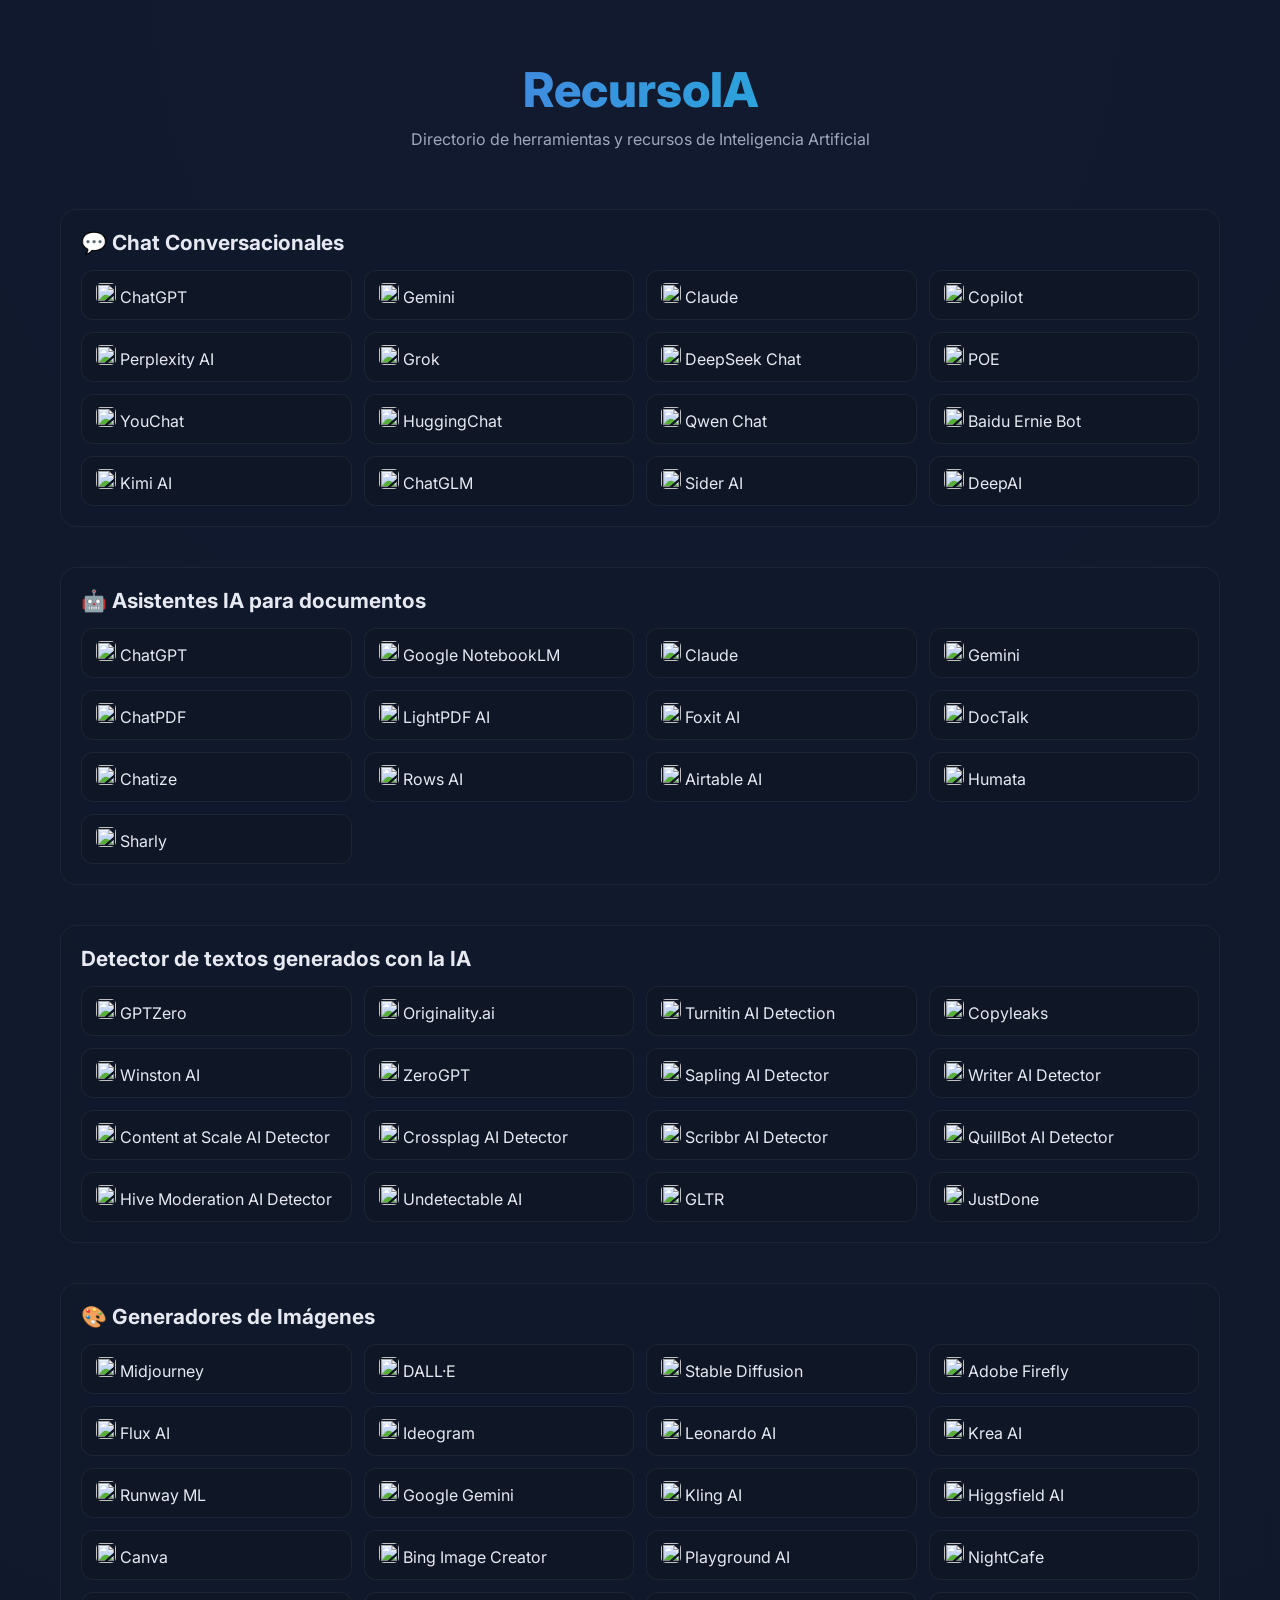
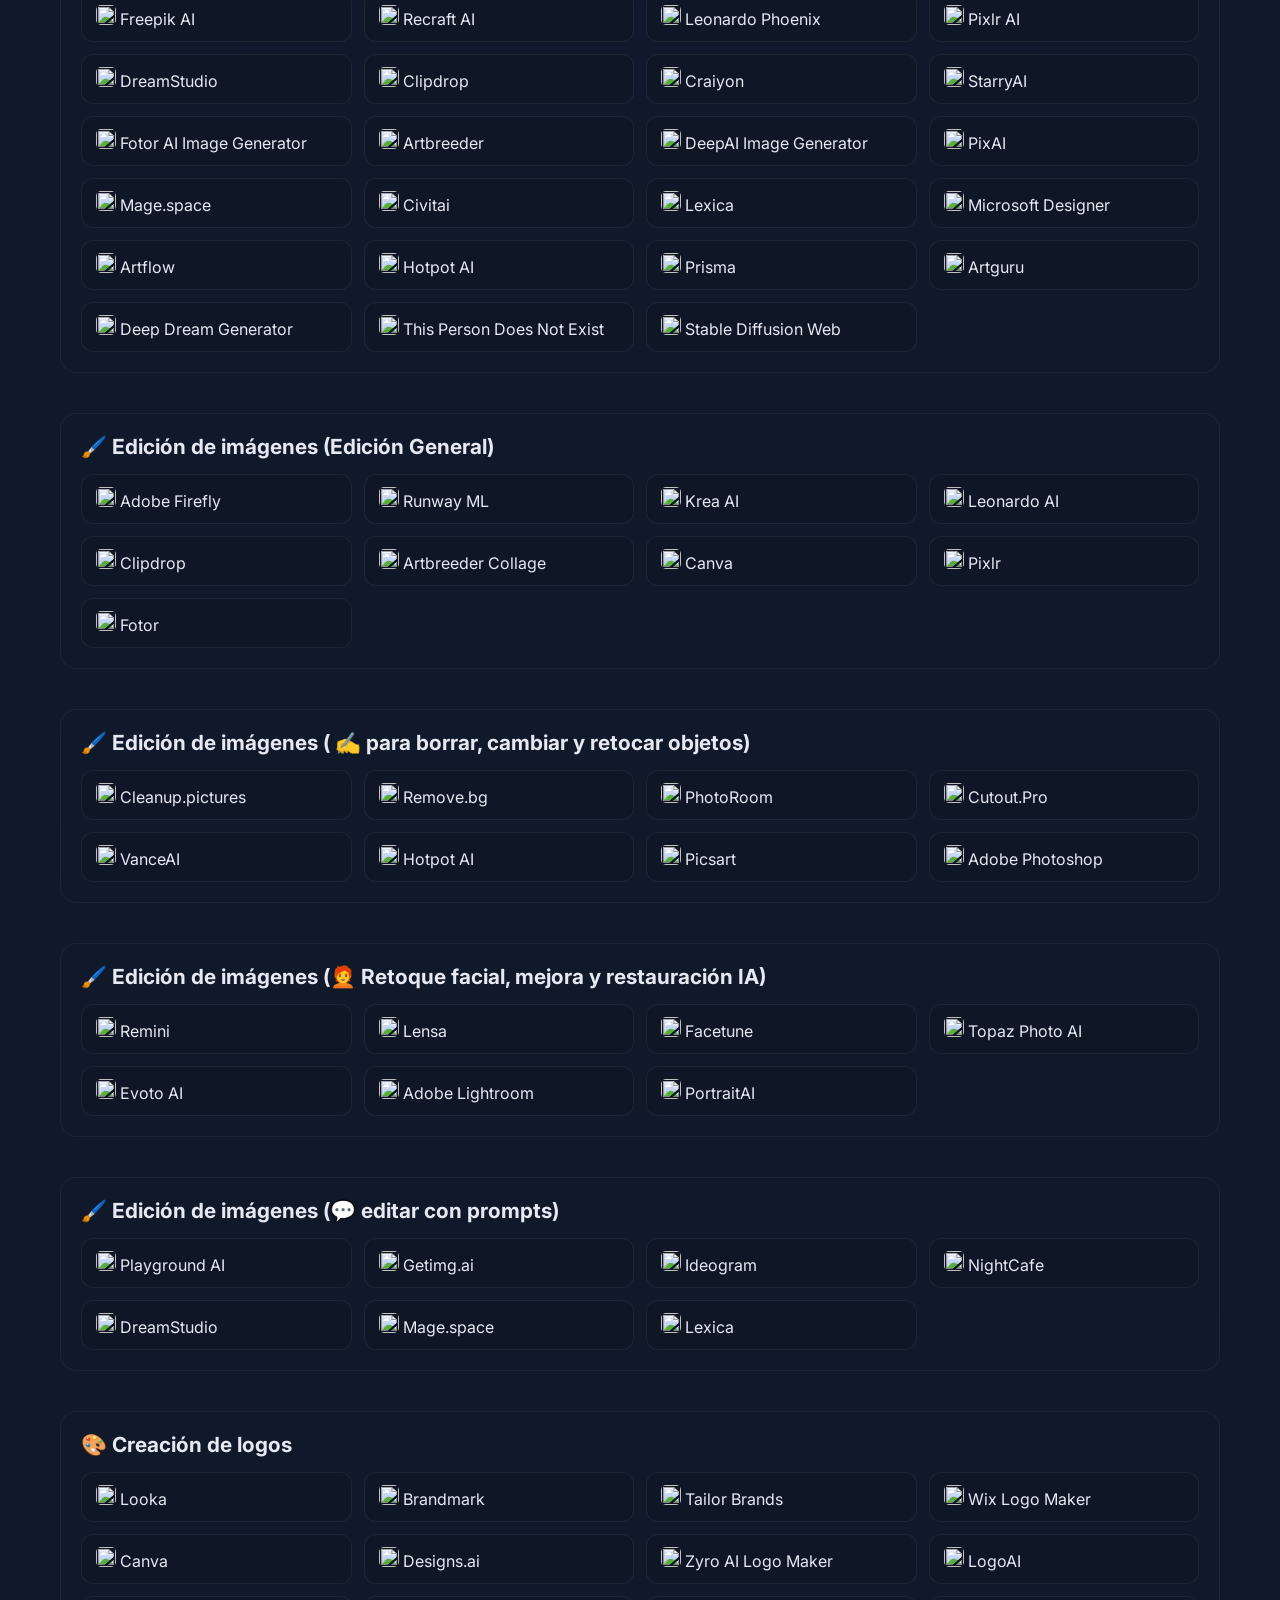
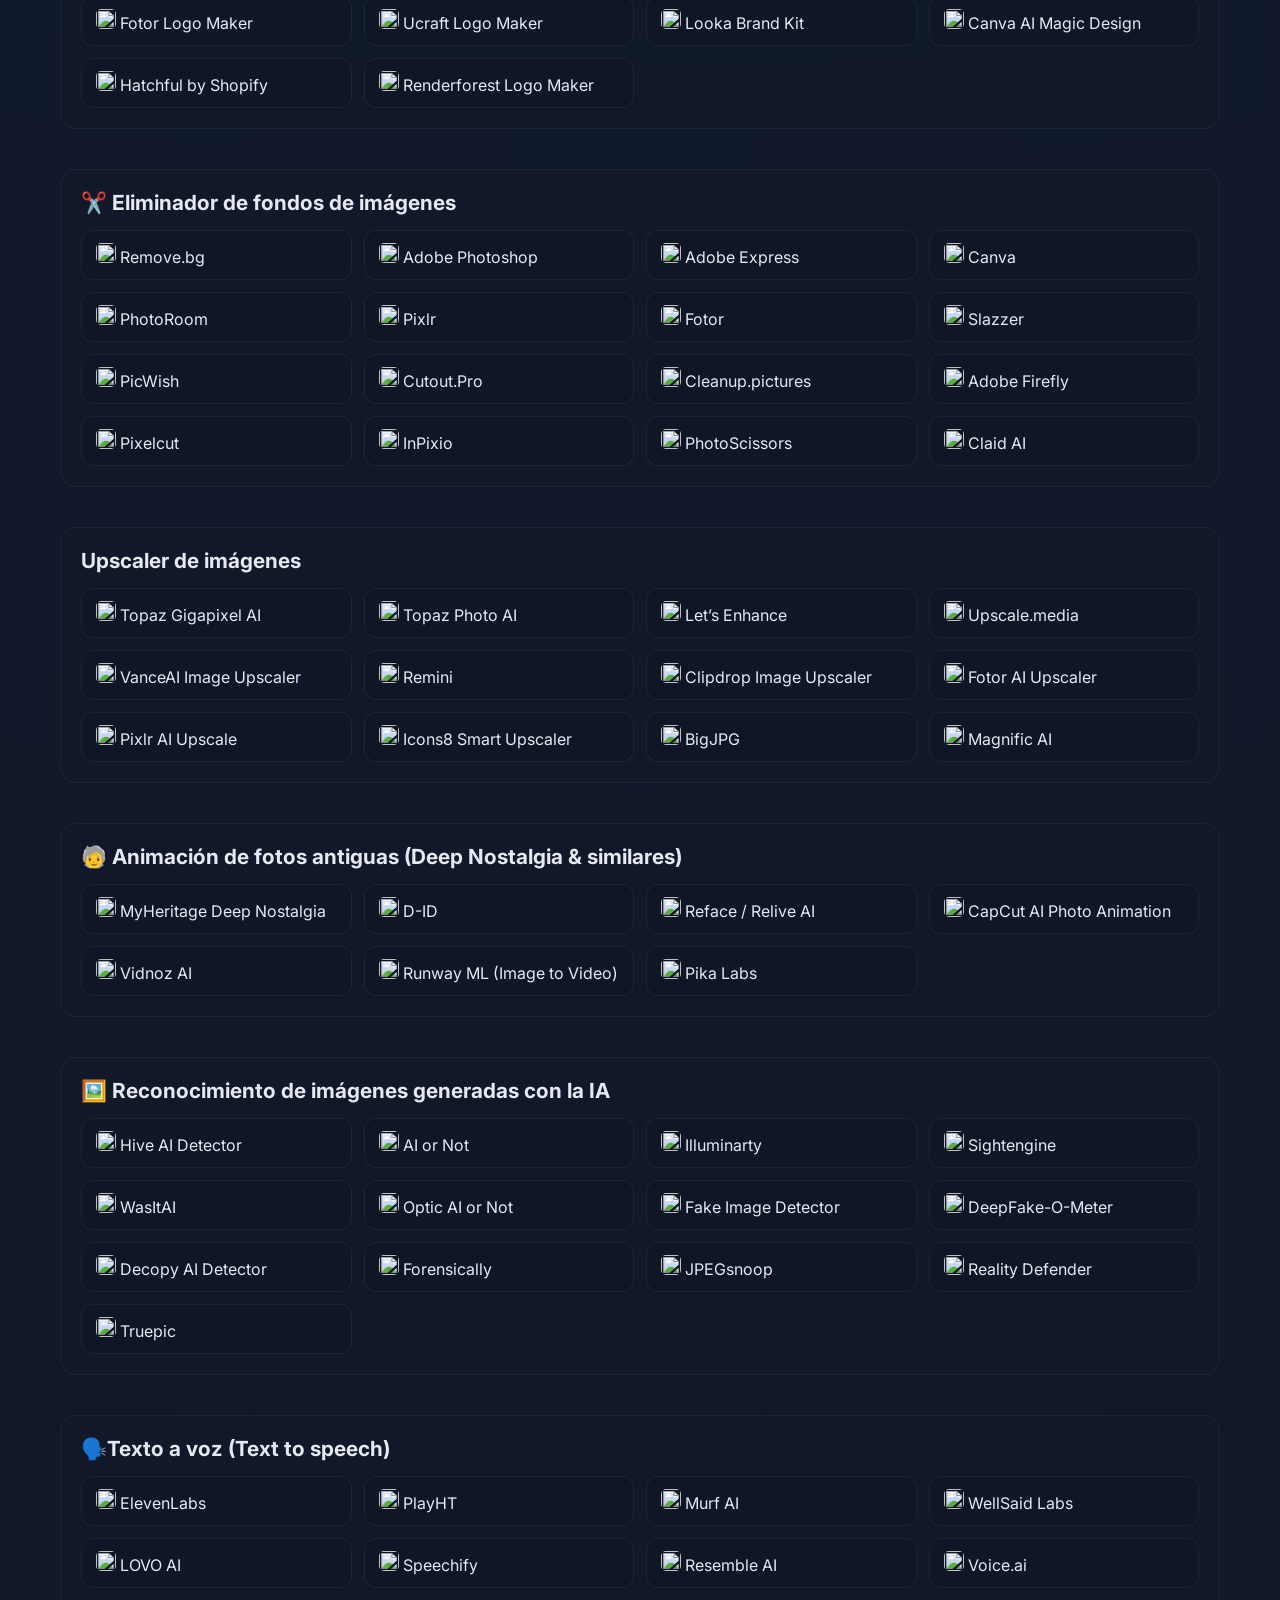
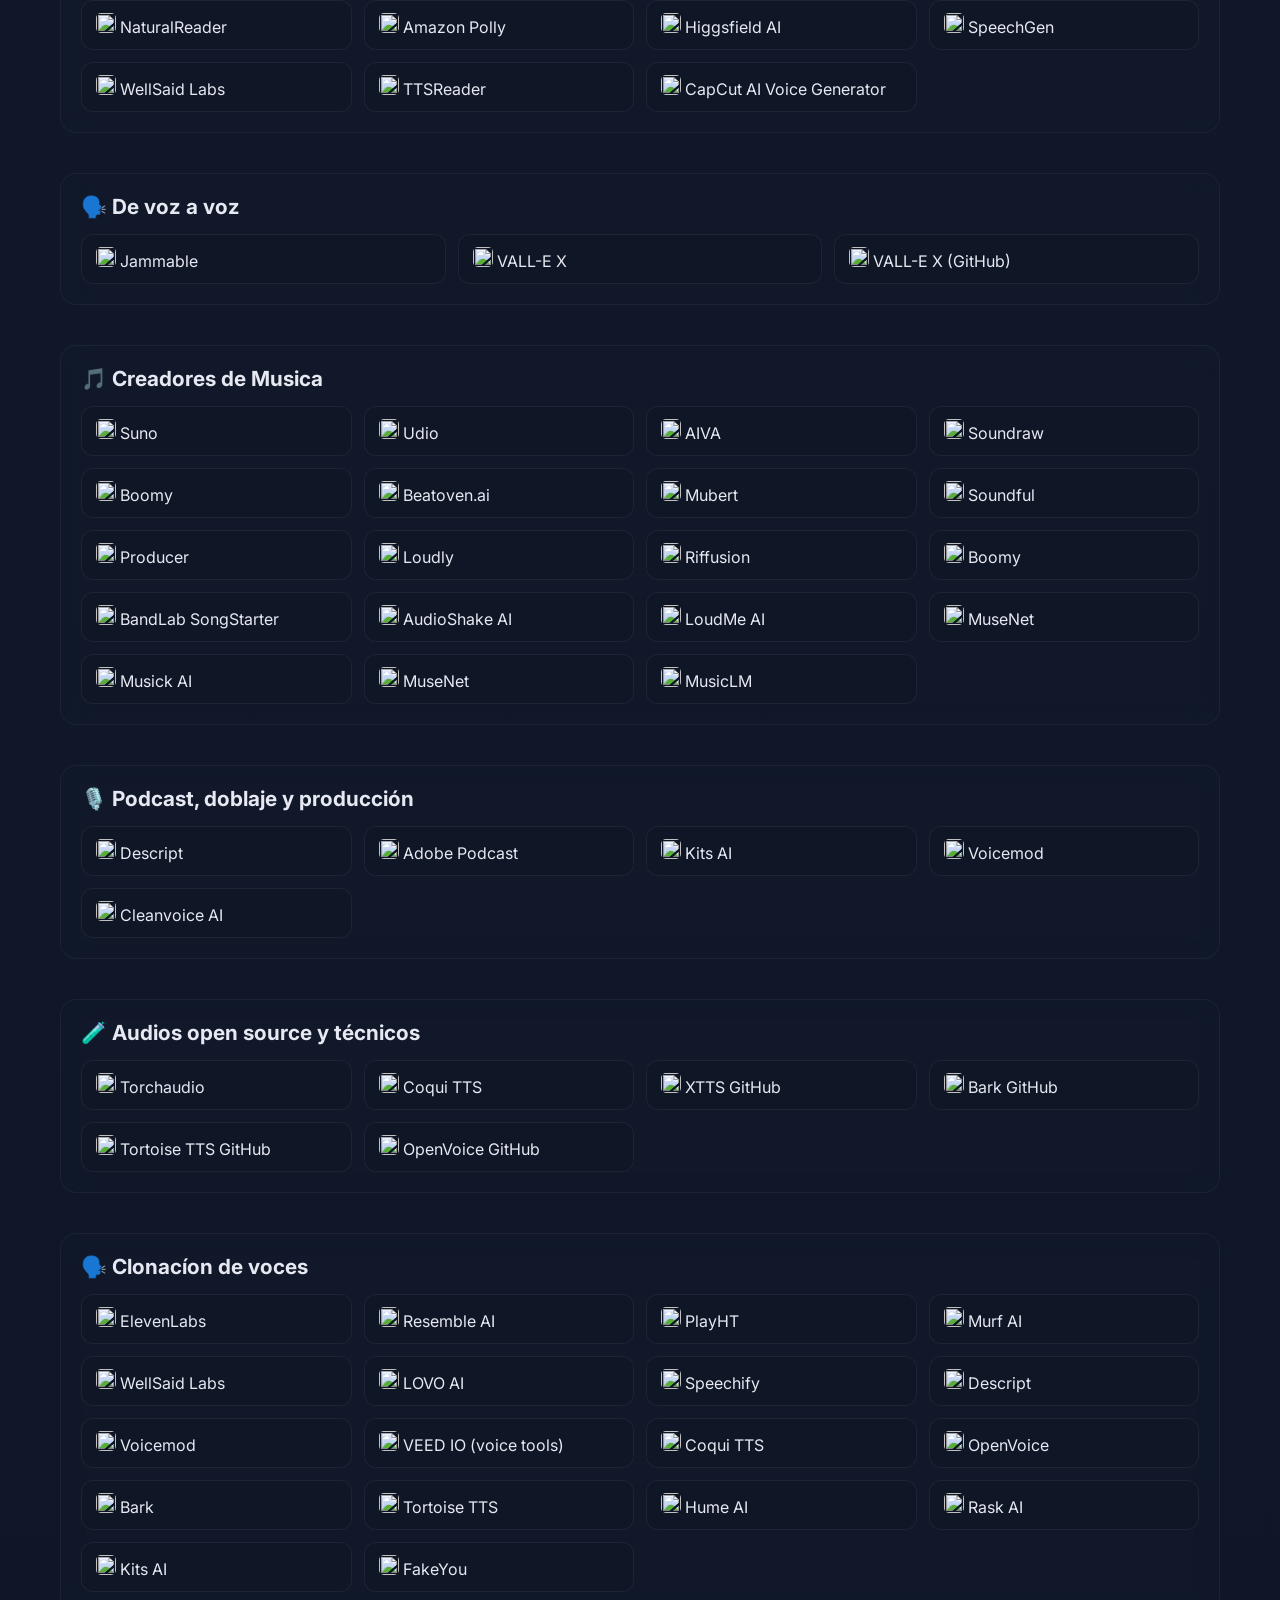
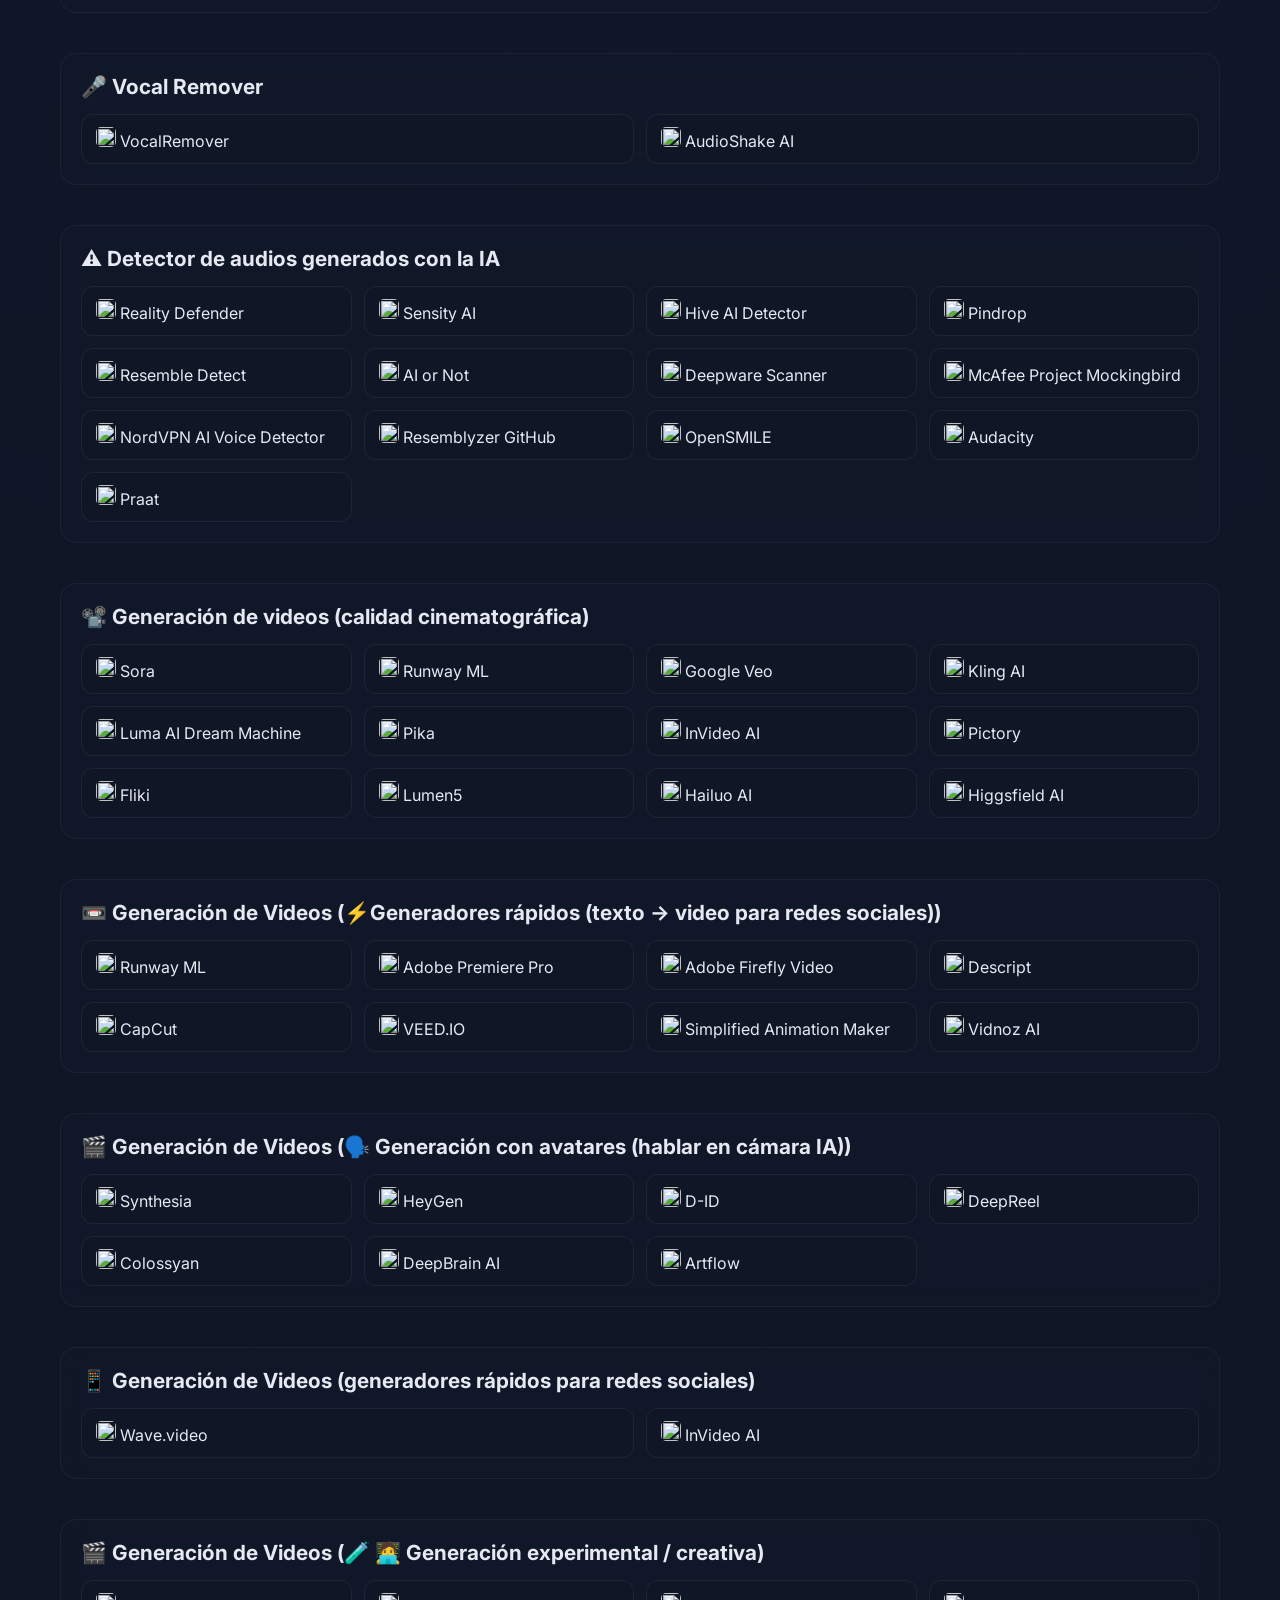
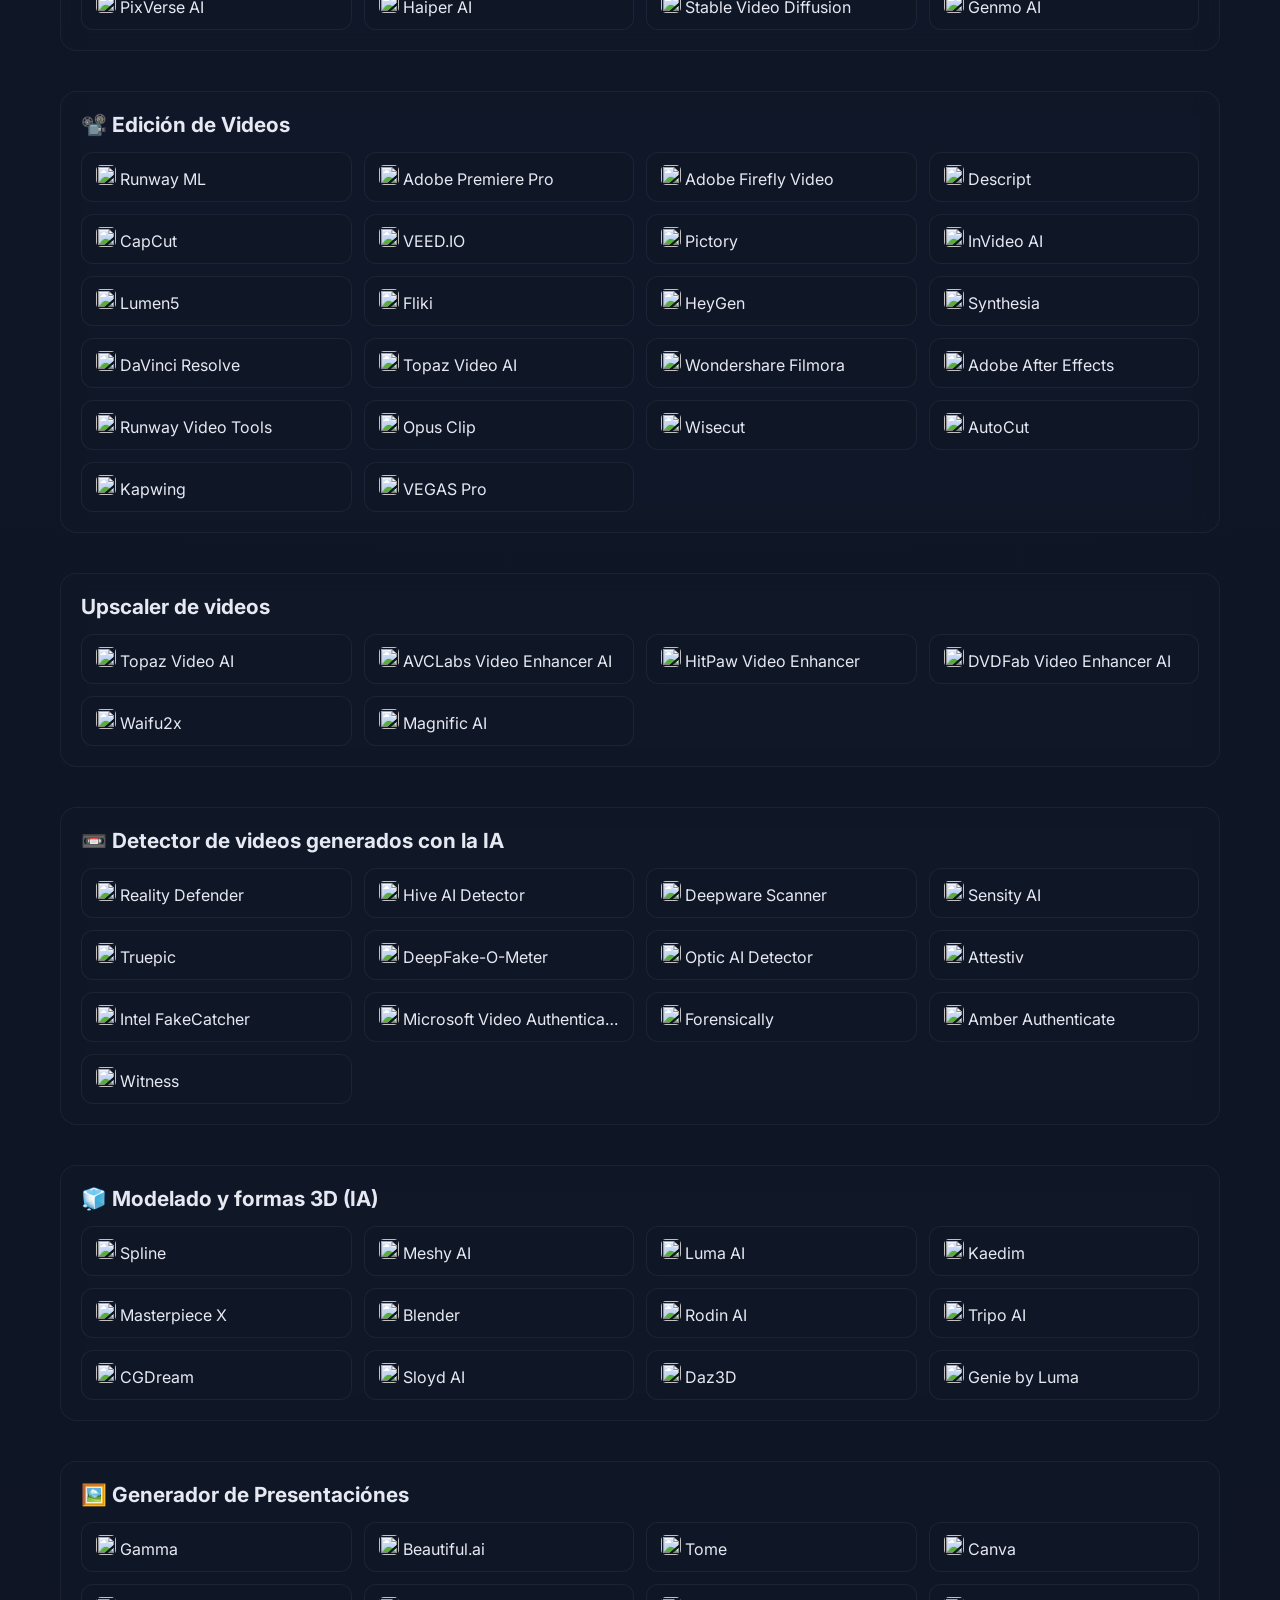
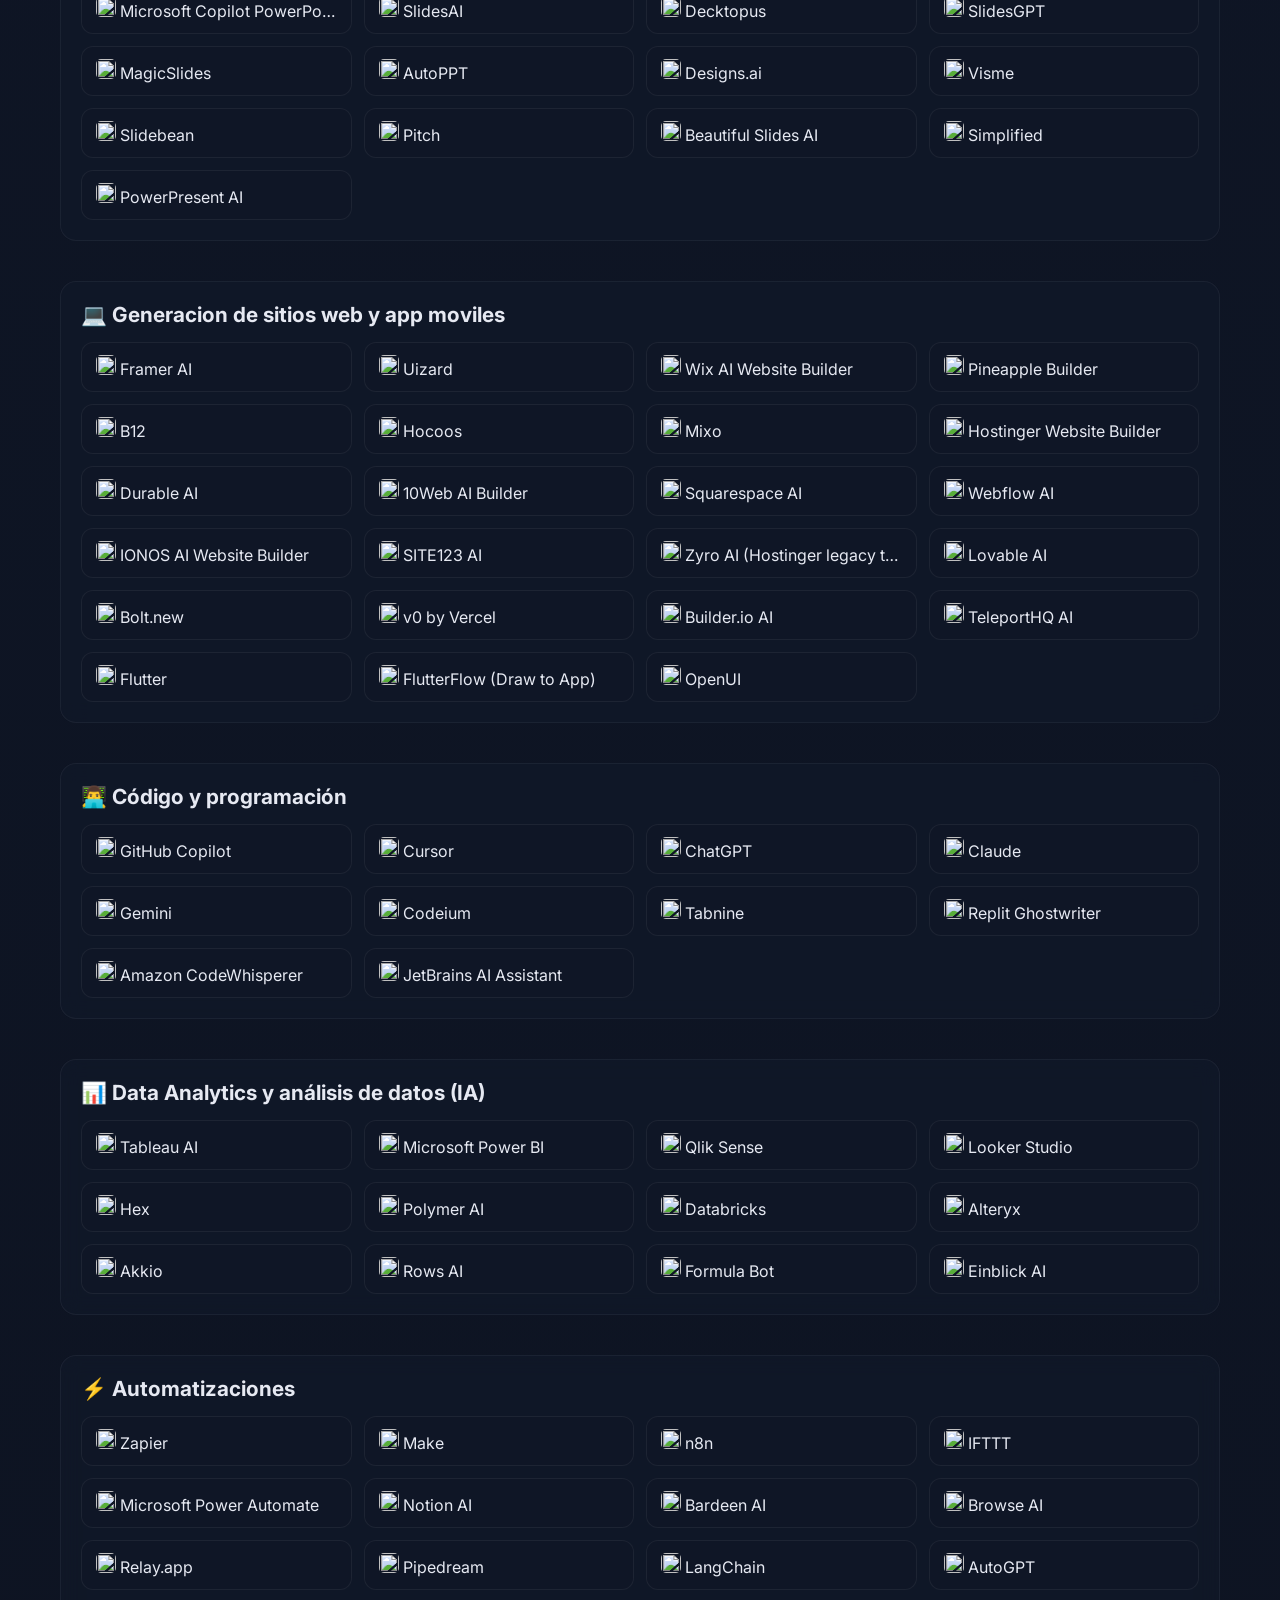
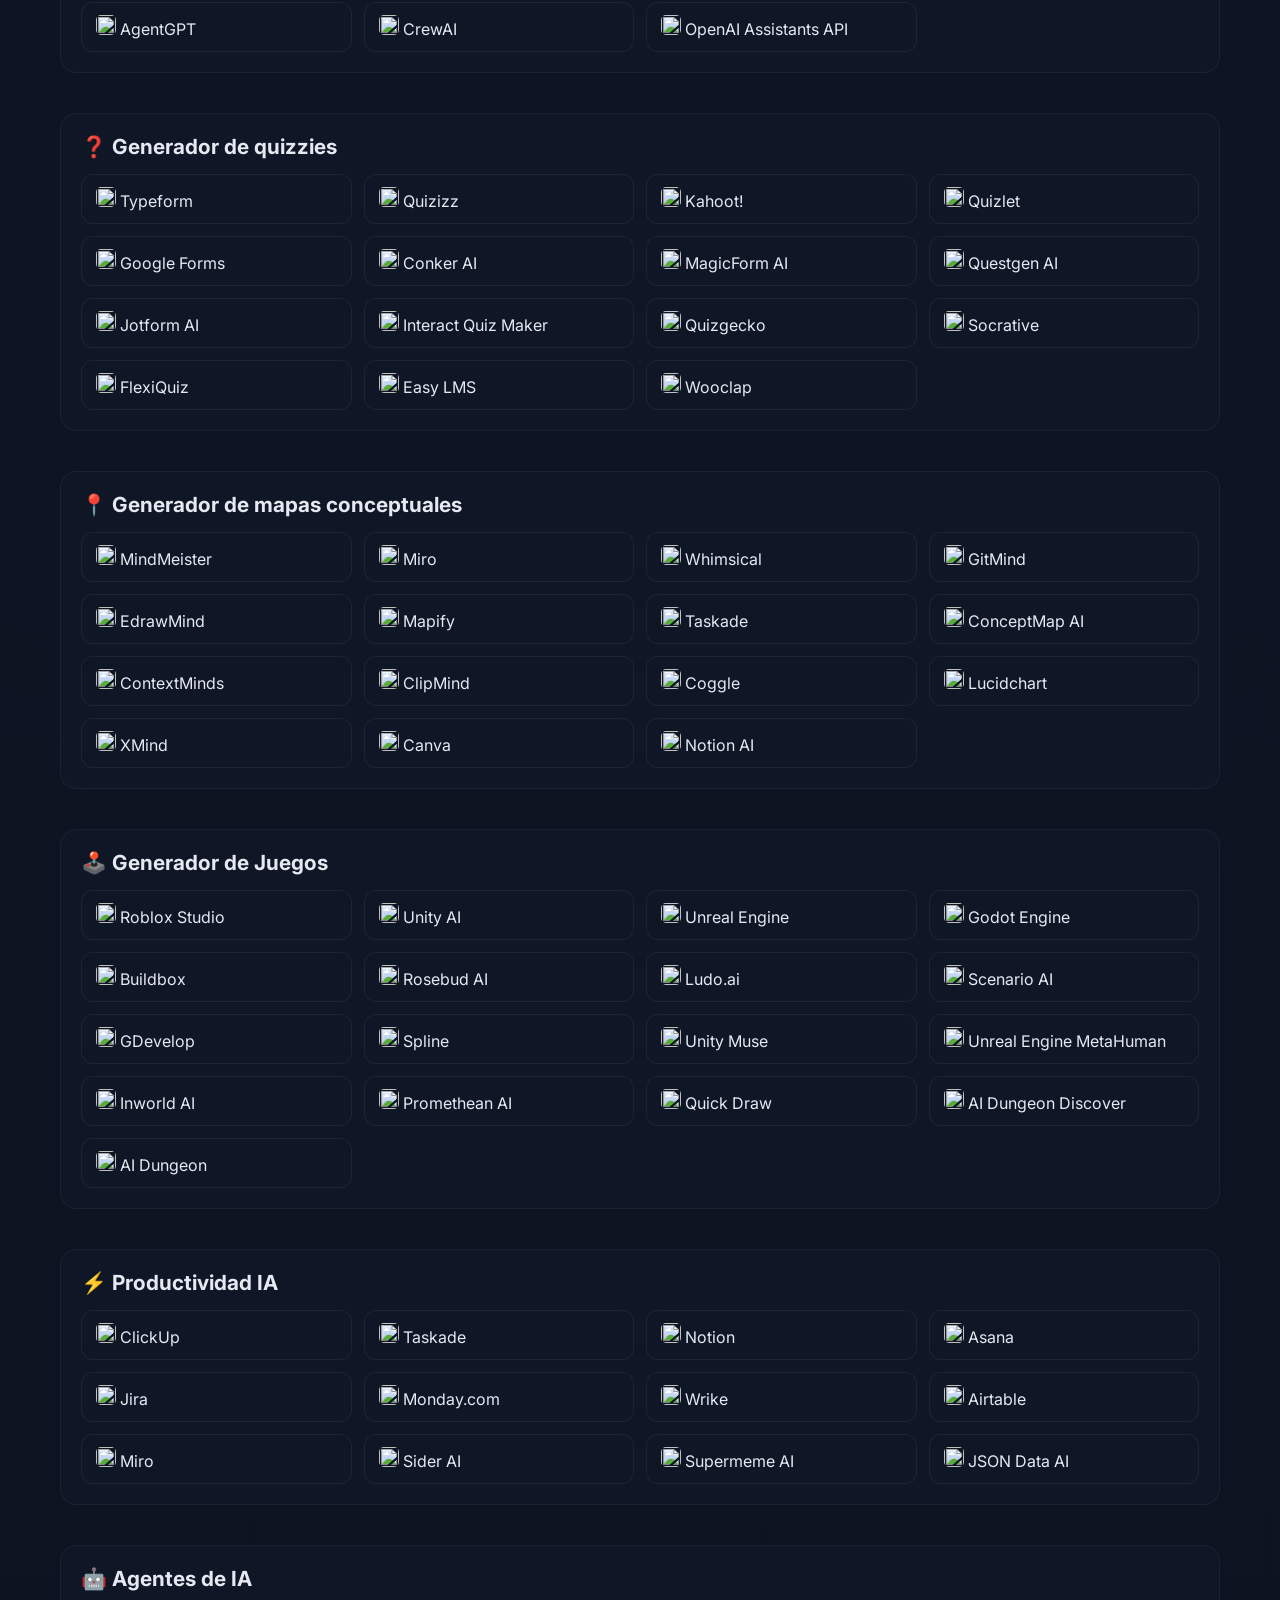
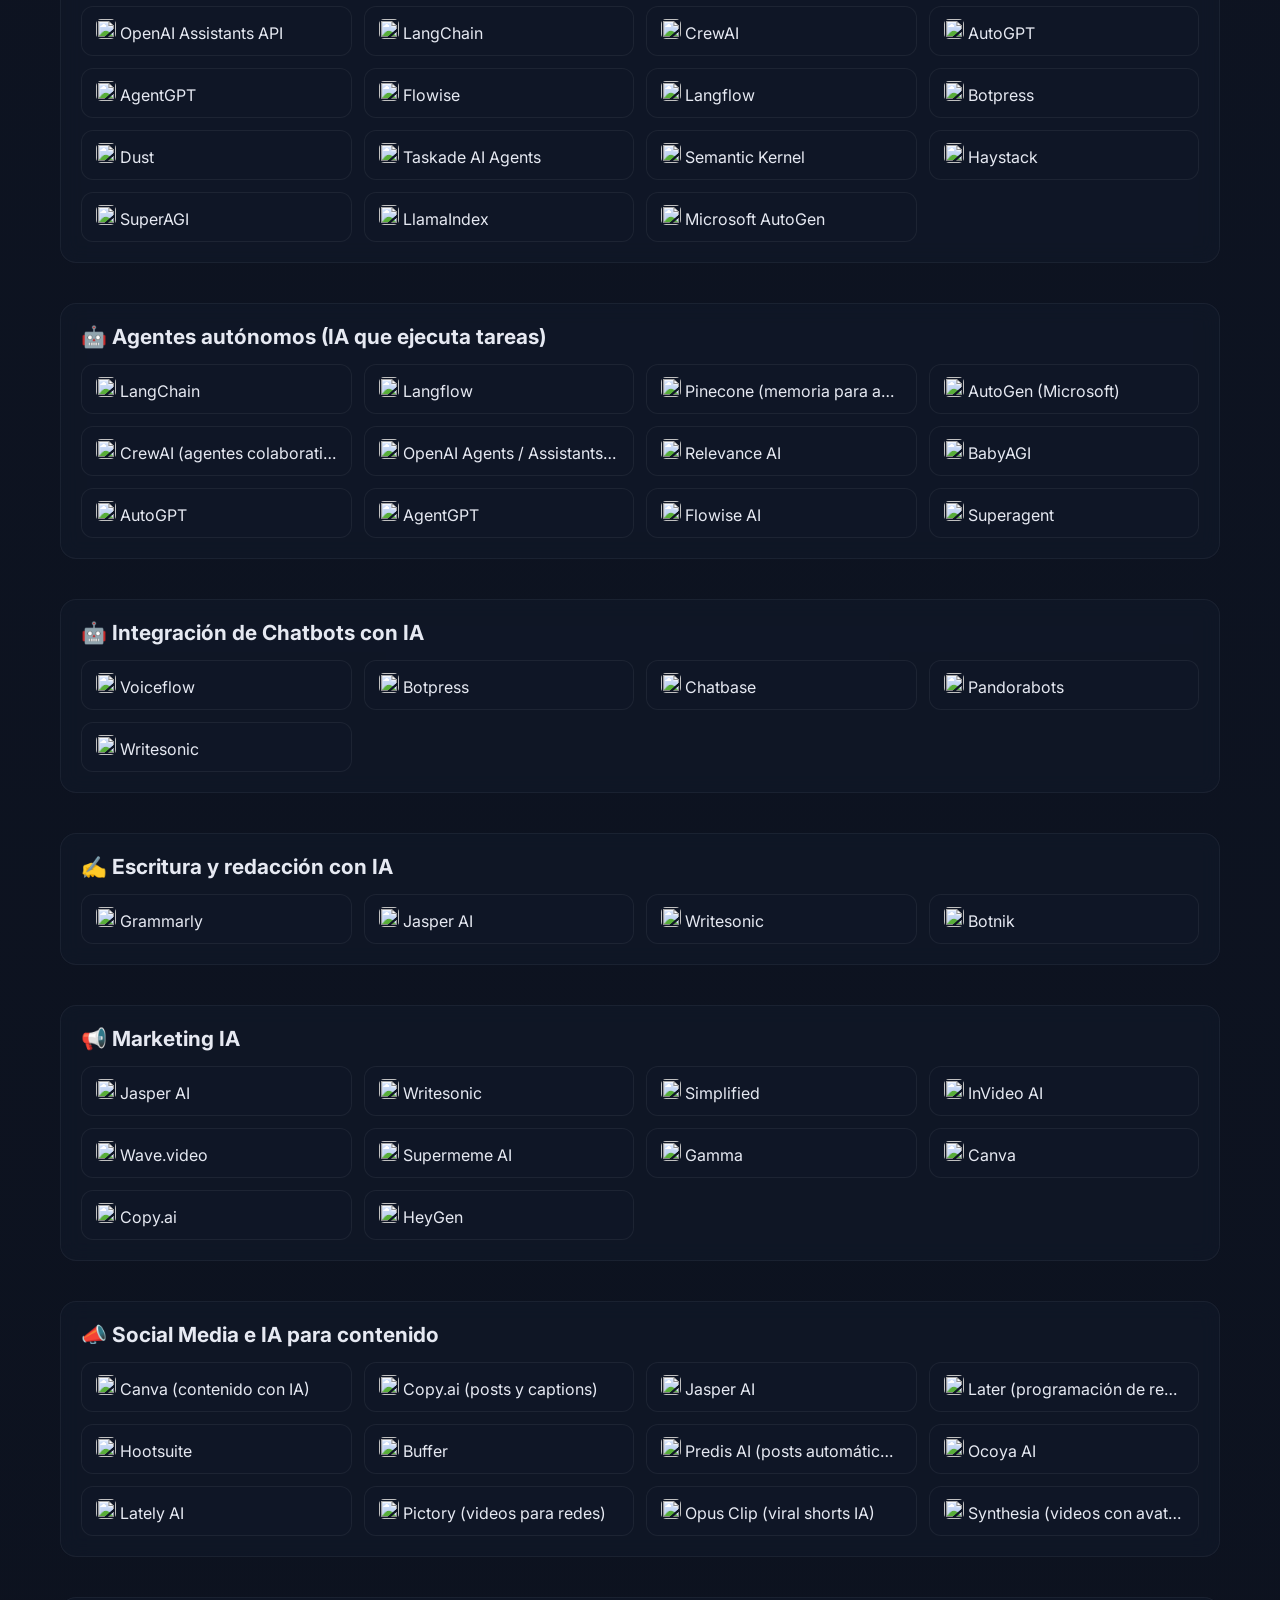
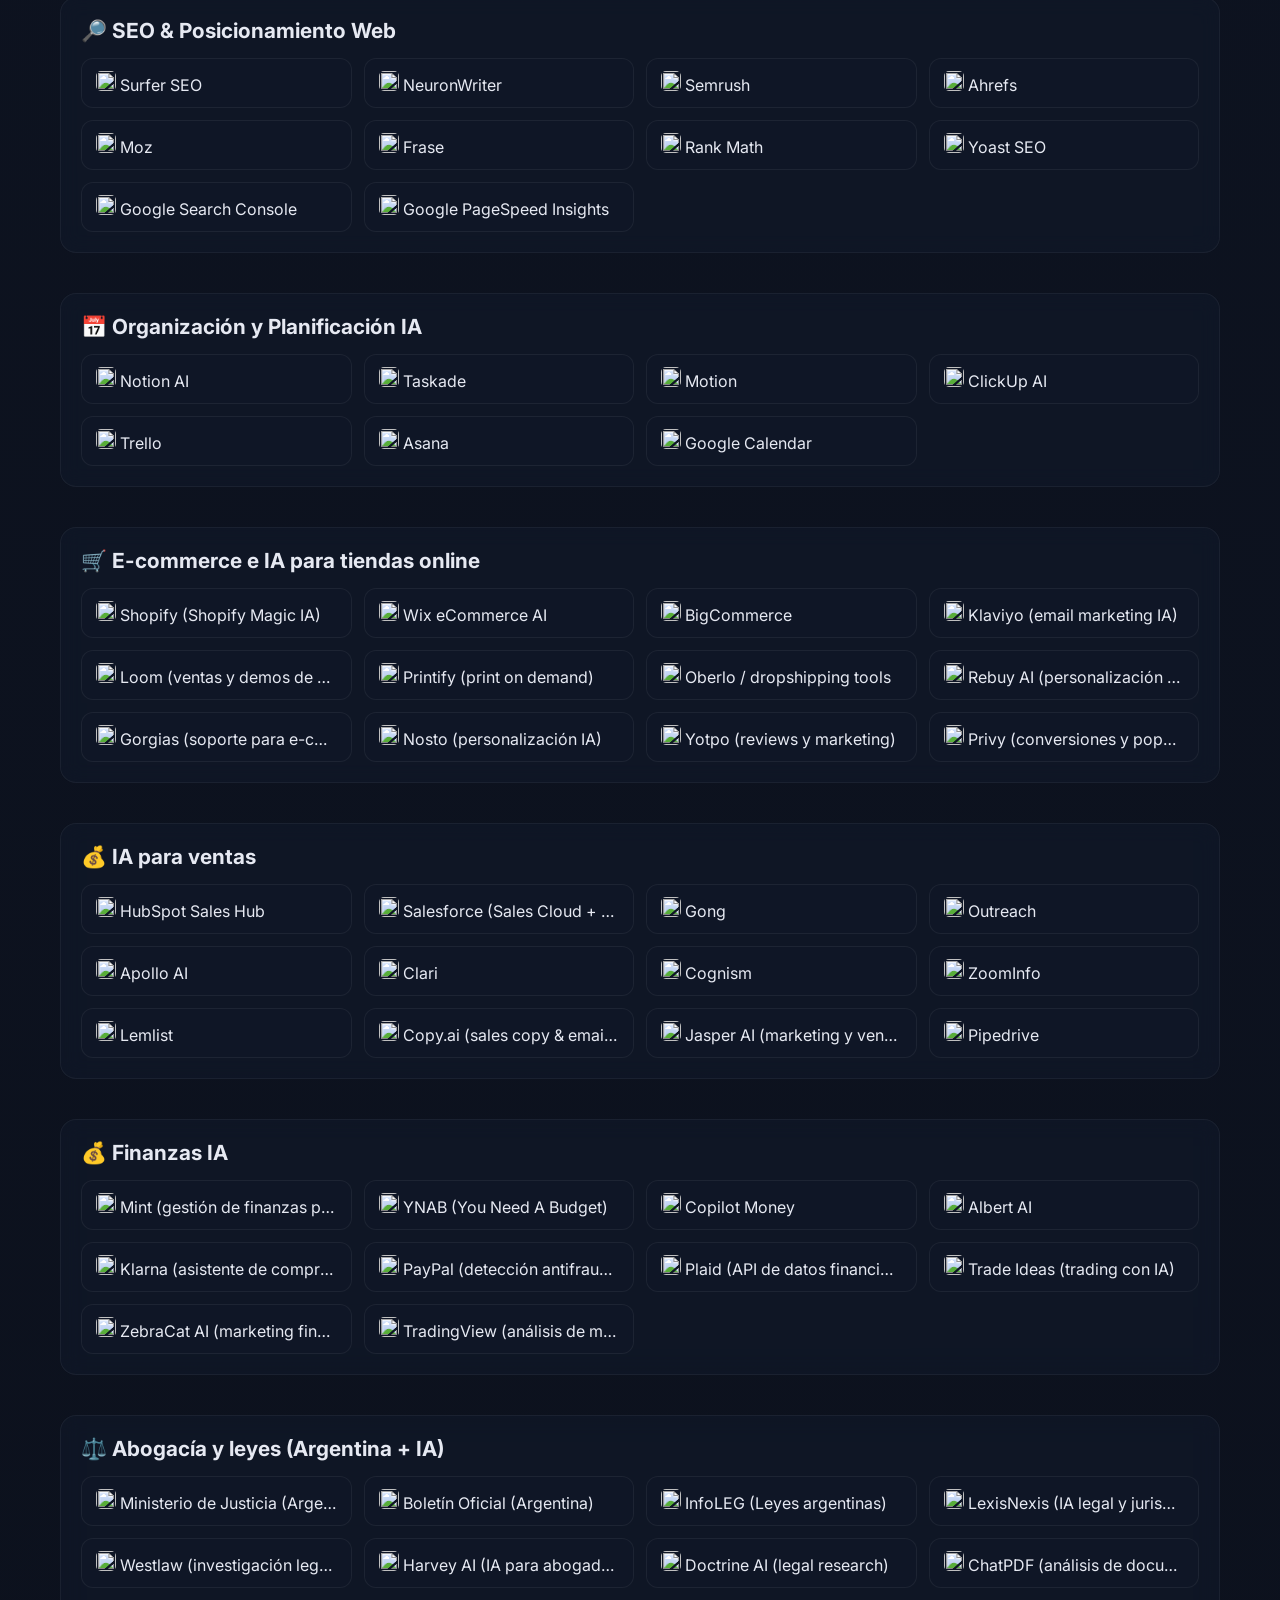
==== commit 5da1a15c: "se agrega detector de ia justdone" ====
--- a/index.html
+++ b/index.html
@@ -294,6 +294,12 @@
                     <a class="tool" href="http://gltr.io" target="_blank">
                         <img src="https://www.google.com/s2/favicons?sz=64&domain=gltr.io">
                         GLTR
+                    </a>
+                </li>
+                <li>
+                    <a class="tool" href="https://justdone.com" target="_blank">
+                        <img src="https://www.google.com/s2/favicons?sz=64&domain=justdone.com">
+                        JustDone
                     </a>
                 </li>
             </ul>
@@ -4963,6 +4969,130 @@
             </ul>
         </section>
 
+        <!-- SUBTITULADORES PARA MEET -->
+        <section class="section">
+            <h2>🎧 Subtituladores para Google Meet y videollamadas</h2>
+            <ul class="list">
+                <li>
+                    <a class="tool" href="https://chromewebstore.google.com/detail/live-caption-subtitles/kejpddpmljdlcgcegikmijhnbphcfdkg" target="_blank">
+                        <img src="https://www.google.com/s2/favicons?sz=64&domain=google.com">
+                        Live Caption (Chrome)
+                    </a>
+                </li>
+                <li>
+                    <a class="tool" href="https://chromewebstore.google.com/detail/transkriptor-ai-transcri/ibldnbghdbhdgkfgcdbdcbgkpgmjofgi" target="_blank">
+                        <img src="https://www.google.com/s2/favicons?sz=64&domain=transkriptor.com">
+                        Transkriptor (subtítulos en vivo)
+                    </a>
+                </li>
+                <li>
+                    <a class="tool" href="https://otter.ai/" target="_blank">
+                        <img src="https://www.google.com/s2/favicons?sz=64&domain=otter.ai">
+                        Otter AI (transcripción en reuniones)
+                    </a>
+                </li>
+                <li>
+                    <a class="tool" href="https://www.fireflies.ai/" target="_blank">
+                        <img src="https://www.google.com/s2/favicons?sz=64&domain=fireflies.ai">
+                        Fireflies AI (notas y subtítulos automáticos)
+                    </a>
+                </li>
+                <li>
+                    <a class="tool" href="https://www.grammarly.com/desktop" target="_blank">
+                        <img src="https://www.google.com/s2/favicons?sz=64&domain=grammarly.com">
+                        Grammarly Desktop (captura y corrección en vivo)
+                    </a>
+                </li>
+                <li>
+                    <a class="tool" href="https://www.veed.io/tools/live-subtitles" target="_blank">
+                        <img src="https://www.google.com/s2/favicons?sz=64&domain=veed.io">
+                        VEED Live Subtitles
+                    </a>
+                </li>
+                <li>
+                    <a class="tool" href="https://www.descript.com/" target="_blank">
+                        <img src="https://www.google.com/s2/favicons?sz=64&domain=descript.com">
+                        Descript (transcripción y subtítulos)
+                    </a>
+                </li>
+                <li>
+                    <a class="tool" href="https://www.tactiq.io/" target="_blank">
+                        <img src="https://www.google.com/s2/favicons?sz=64&domain=tactiq.io">
+                        Tactiq (subtítulos para Google Meet)
+                    </a>
+                </li>
+                <li>
+                    <a class="tool" href="https://www.veed.io/" target="_blank">
+                        <img src="https://www.google.com/s2/favicons?sz=64&domain=veed.io">
+                        VEED.io
+                    </a>
+                </li>
+                <li>
+                    <a class="tool" href="https://www.rev.com/" target="_blank">
+                        <img src="https://www.google.com/s2/favicons?sz=64&domain=rev.com">
+                        Rev AI Transcription
+                    </a>
+                </li>
+            </ul>
+        </section>
+
+        <!-- DOBLAJE DE AUDIO EN TIEMPO REAL (REUNIONES) -->
+        <section class="section">
+            <h2>🗣️ Doblaje de voz en tiempo real (reuniones)</h2>
+            <ul class="list">
+
+                <li>
+                    <a class="tool" href="https://www.speechlab.ai/" target="_blank">
+                        <img src="https://www.google.com/s2/favicons?sz=64&domain=speechlab.ai">
+                        Speechlab (Live AI Interpretation)
+                    </a>
+                </li>
+
+                <li>
+                    <a class="tool" href="https://www.transyncai.com/" target="_blank">
+                        <img src="https://www.google.com/s2/favicons?sz=64&domain=transyncai.com">
+                        Transync AI
+                    </a>
+                </li>
+
+                <li>
+                    <a class="tool" href="https://startpinch.com/" target="_blank">
+                        <img src="https://www.google.com/s2/favicons?sz=64&domain=startpinch.com">
+                        Pinch AI (voz en vivo + interpretación)
+                    </a>
+                </li>
+
+                <li>
+                    <a class="tool" href="https://dubtab.com/" target="_blank">
+                        <img src="https://www.google.com/s2/favicons?sz=64&domain=dubtab.com">
+                        DubTab (traducción de voz en navegador en tiempo real)
+                    </a>
+                </li>
+
+                <li>
+                    <a class="tool" href="https://voicehop.app/" target="_blank">
+                        <img src="https://www.google.com/s2/favicons?sz=64&domain=voicehop.app">
+                        VoiceHop (speech-to-speech en tiempo real)
+                    </a>
+                </li>
+
+                <li>
+                    <a class="tool" href="https://www.lecsync.com/" target="_blank">
+                        <img src="https://www.google.com/s2/favicons?sz=64&domain=lecsync.com">
+                        LecSync (transcripción + traducción en vivo)
+                    </a>
+                </li>
+
+                <li>
+                    <a class="tool" href="https://www.utell.ai/" target="_blank">
+                        <img src="https://www.google.com/s2/favicons?sz=64&domain=utell.ai">
+                        Utell AI Live Translator
+                    </a>
+                </li>
+
+            </ul>
+        </section>
+
         <!-- PRODUCTIVIDAD
         <section class="section">
             <h2>⚡ Productividad IA</h2>
